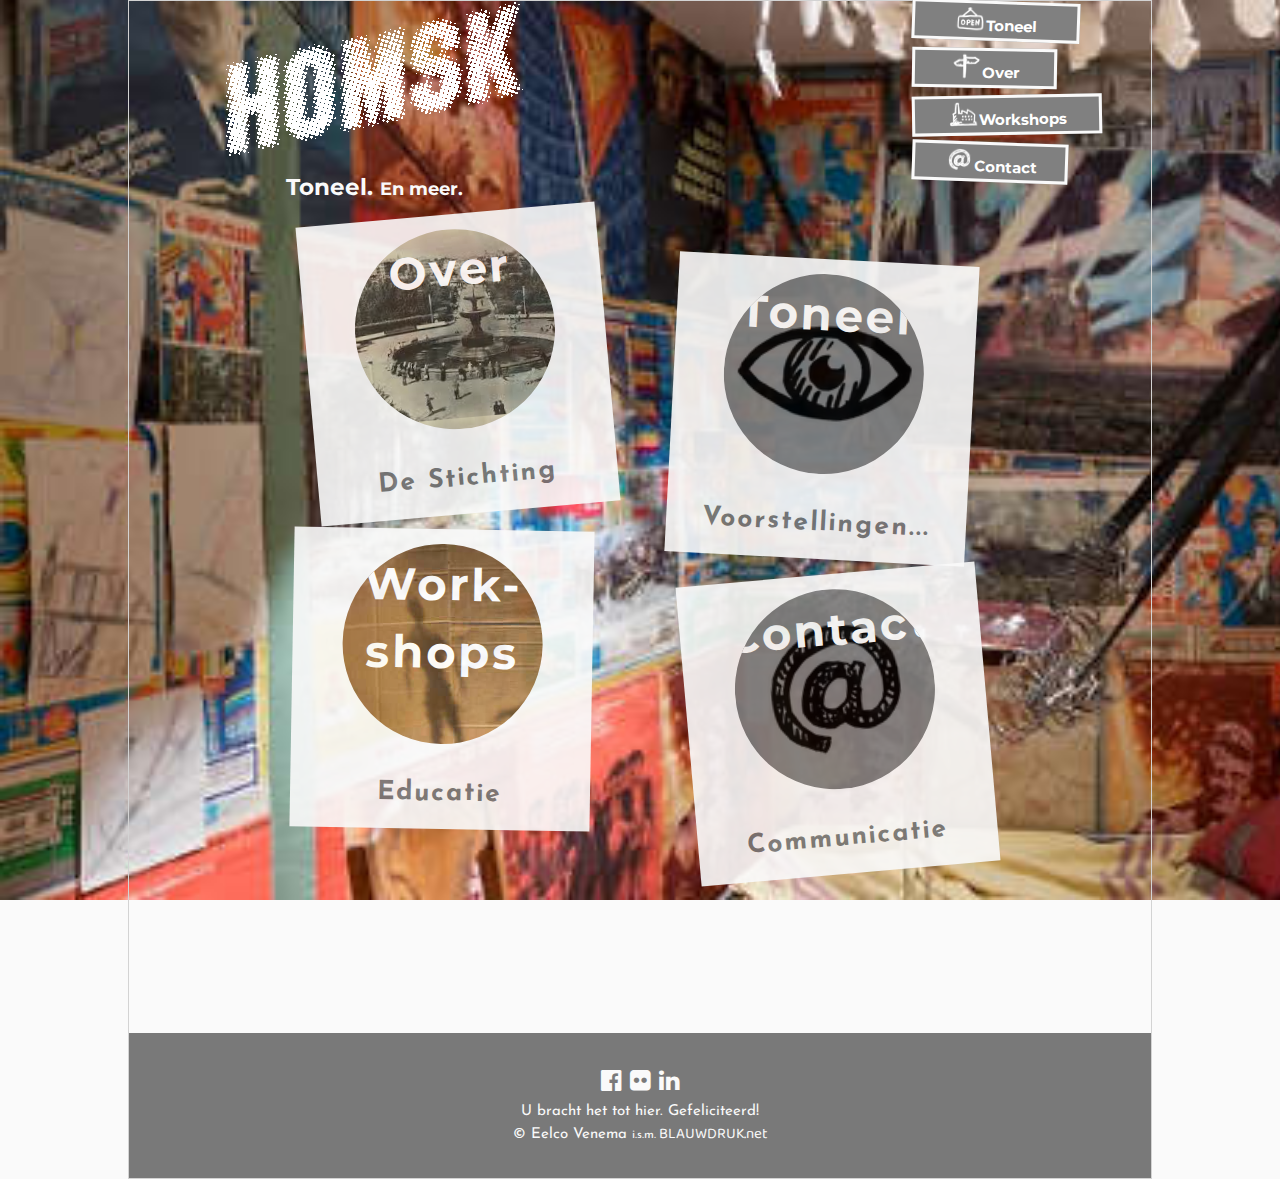
==== index.html @ c08365a3 "first commit bèta" ====
<!DOCTYPE html>
<html>
  <head>
    <meta charset="utf-8">
    <meta name="viewport" content="width=device-width, initial-scale=1">
    <meta name="author" content="Rutger Kroon">
    <title>Welkom</title>
    <link rel="stylesheet" href="stylesheets/style.css">
  </head>
  <body class="body-home">
    <!--NAVIGATION-->
    <div class="w3-row" id="navigation">
      <nav class="navi">
        <div class="w3-container">
          <div class="navbar w3-hide-small">
            <section class="navigation-right">
              <section class="w3-btn navbar_item button-toneel"><a href="toneel/index.html"><span style="padding:0;margin:0;width:30%;"><img src="images/open-sign_32.png" alt="" /></span>Toneel</a></section>
              <section class="w3-btn navbar_item button-over"><a href="homsk/index.html"><span style="padding:0;margin:0;width:30%;"><img src="images/address_32.png" alt="" /></span>Over</a></section>
              <section class="w3-btn navbar_item button-workshop"><a href="workshops/index.html"><span style="padding:0;margin:0;width:30%;"><img src="images/factory_32.png" alt="" /></span>Workshops</a></section>
              <section class="w3-btn navbar_item button-contact"><a href="contact/index.html"><span style="padding:0;margin:0;width:30%;"><img src="images/at-sign_32.png" alt="" /></span>Contact</a></section>
          </div>
        <div class="w3-hide-medium w3-hide-large">
          <ul class="w3-navbar navbar_small">
            <li class="w3-opennav w3-left"><a href="index.html"><img src="images/home_32.png" alt="" /></a></li>
            <li class="w3-opennav w3-right">
              <a href="javascript:void(0)" onclick="myFunction()" title="Toggle Navigation Menu"><img src="images/layout4_32.png" alt="" /></a>
            </li>
          </ul>
        </div>
      <!-- Navbar on small screens -->
        <div id="navDemo" class="w3-hide w3-hide-large w3-hide-medium">
          <ul class="w3-navbar">
            <li><a class="w3-padding-large navbar_item" href="toneel/index.html">Toneel</a></li>
            <li><a class="w3-padding-large navbar_item" href="workshops/index.html">Workshops</a></li>
            <li><a class="w3-padding-large navbar_item" href="homsk/index.html">Over</a></li>
            <li><a class="w3-padding-large navbar_item" href="contact/index.html">Contact</a></li>
          </ul>
        </div>
      </div>
    </nav>
    <!--HEADER-->
    <section class="logo-content header">
      <section class="logo">
        <a href="index.html">
          <img src="images/HOMSK_small_white.png" alt="logo Stichting HOMSK" class="logo" />
        </a>
        <h2 class="subtitle">Toneel. <small>En meer.</small></h2>
      </section>
    </section>
  </div>
<div class="w3-row">
  <div class="w3-col s12 m6">
    <section class="home-content-about">
      <a href="homsk/index.html" class="w3-btn home-button-about">
        <span class="text-about">Over</span>
      </a>
      <p class="subscript">De Stichting</p>
    </section>
    <section class="home-content-workshops w3-hide-small">
      <a href="workshops/index.html" class="w3-btn home-button-workshops">
        <span class="text-workshops">Work-<br />shops</span>
      </a>
      <p class="subscript">Educatie</p>
    </section>
  </div>
  <div class="w3-col s12 m6">
    <section class="home-content-performances">
      <a href="toneel/index.html" class="w3-btn w3-centered home-button-performances">
        <span class="text-performances">Toneel</span>
      </a>
      <p class="subscript">Voorstellingen...</p>
    </section>
    <section class="home-content-workshops w3-hide-large w3-hide-medium">
      <a href="workshops/index.html" class="w3-btn home-button-workshops">
        <span class="text-workshops">Work-<br />shops</span>
      </a>
      <p class="subscript">Educatie</p>
    </section>
    <section class="home-content-contact">
      <a href="contact/index.html" class="w3-btn home-button-contact">
        <span class="text-contact">Contact</span>
      </a>
      <p class="subscript">Communicatie</p>
    </section>
  </div>

</div>

  <!-- Footer -->
  <footer class="w3-container w3-center w3-padding-32 w3-xlarge">
    <a href="#" class="w3-hover-text-indigo w3-show-inline-block"><i class="fa fa-facebook-official"></i></a>
    <a href="#" class="w3-hover-text-grey w3-show-inline-block"><i class="fa fa-flickr"></i></a>
    <a href="#" class="w3-hover-text-indigo w3-show-inline-block"><i class="fa fa-linkedin"></i></a>
    <p class="w3-medium">U bracht het tot hier. Gefeliciteerd!</p>
    <p class="w3-medium">© Eelco Venema <small>i.s.m.</small><span style="font-family:'Baloo Da';font-size:1em;"> BLAUWDRUK.net</span></p>
  </footer>

  <!--JS-->
  <script>
  // Used to toggle the menu on small screens when clicking on the menu button
function myFunction() {
  var x = document.getElementById("navDemo");
  if (x.className.indexOf("w3-show") == -1) {
      x.className += " w3-show";
  } else {
      x.className = x.className.replace(" w3-show", "");
  }
}

// When the user clicks anywhere outside of the modal, close it
var modal = document.getElementById('ticketModal');
window.onclick = function(event) {
if (event.target == modal) {
  modal.style.display = "none";
}
}
  </script>
</body>
</html>
---- stylesheets/style.css ----
/* http://meyerweb.com/eric/tools/css/reset/ 
   v2.0 | 20110126
   License: none (public domain)
*/
@import url(https://fonts.googleapis.com/css?family=Josefin+Sans);
@import url(https://fonts.googleapis.com/css?family=Baloo+Da);
@import url(http://cdnjs.cloudflare.com/ajax/libs/font-awesome/4.6.3/css/font-awesome.min.css);
@import url(https://fonts.googleapis.com/css?family=Montserrat);
html, body, div, span, applet, object, iframe,
h1, h2, h3, h4, h5, h6, p, blockquote, pre,
a, abbr, acronym, address, big, cite, code,
del, dfn, em, img, ins, kbd, q, s, samp,
small, strike, strong, sub, sup, tt, var,
b, u, i, center,
dl, dt, dd, ol, ul, li,
fieldset, form, label, legend,
table, caption, tbody, tfoot, thead, tr, th, td,
article, aside, canvas, details, embed,
figure, figcaption, footer, header, hgroup,
menu, nav, output, ruby, section, summary,
time, mark, audio, video {
  margin: 0;
  padding: 0;
  border: 0;
  font-size: 100%;
  font: inherit;
  vertical-align: baseline; }

/* HTML5 display-role reset for older browsers */
article, aside, details, figcaption, figure,
footer, header, hgroup, menu, nav, section {
  display: block; }

body {
  line-height: 1; }

ol, ul {
  list-style: none; }

blockquote, q {
  quotes: none; }

blockquote:before, blockquote:after,
q:before, q:after {
  content: '';
  content: none; }

table {
  border-collapse: collapse;
  border-spacing: 0; }

/* W3.CSS 2.73 by Jan Egil and Borge Refsnes */
* {
  -webkit-box-sizing: border-box;
  -moz-box-sizing: border-box;
  box-sizing: border-box; }

/* Extract from normalize.css by Nicolas Gallagher and Jonathan Neal git.io/normalize */
html {
  -ms-text-size-adjust: 100%;
  -webkit-text-size-adjust: 100%; }

body {
  margin: 0; }

article, aside, details, figcaption, figure, footer, header, hgroup, main, menu, nav, section, summary {
  display: block; }

audio, canvas, video {
  display: inline-block;
  vertical-align: baseline; }

audio:not([controls]) {
  display: none;
  height: 0; }

[hidden], template {
  display: none; }

a {
  background-color: transparent; }

a:active, a:hover {
  outline: 0; }

abbr[title] {
  border-bottom: 1px dotted; }

dfn {
  font-style: italic; }

mark {
  background: #ff0;
  color: #000; }

small {
  font-size: 80%; }

sub, sup {
  font-size: 75%;
  line-height: 0;
  position: relative;
  vertical-align: baseline; }

sup {
  top: -0.5em; }

sub {
  bottom: -0.25em; }

img {
  border: 0; }

svg:not(:root) {
  overflow: hidden; }

figure {
  margin: 1em 40px; }

hr {
  -moz-box-sizing: content-box;
  box-sizing: content-box; }

code, kbd, pre, samp {
  font-family: monospace,monospace;
  font-size: 1em; }

button, input, select, textarea {
  font: inherit;
  margin: 0; }

button {
  overflow: visible; }

button, select {
  text-transform: none; }

button, html input[type=button], input[type=reset], input[type=submit] {
  -webkit-appearance: button;
  cursor: pointer; }

button[disabled], html input[disabled] {
  cursor: default; }

button::-moz-focus-inner, input::-moz-focus-inner {
  border: 0;
  padding: 0; }

input[type=checkbox], input[type=radio] {
  padding: 0; }

input[type=number]::-webkit-inner-spin-button, input[type=number]::-webkit-outer-spin-button {
  height: auto; }

input[type=search] {
  box-sizing: content-box;
  -webkit-appearance: textfield;
  -moz-box-sizing: content-box;
  -webkit-box-sizing: content-box; }

input[type=search]::-webkit-search-cancel-button, input[type=search]::-webkit-search-decoration {
  -webkit-appearance: none; }

fieldset {
  border: 1px solid #c0c0c0;
  margin: 0 2px;
  padding: .35em .625em .75em; }

legend {
  border: 0;
  padding: 0; }

pre, textarea {
  overflow: auto; }

/* End extract from normalize.css */
html, body {
  font-family: Verdana,sans-serif;
  font-size: 15px;
  line-height: 1.5; }

html {
  overflow-x: hidden; }

h1, h2, h3, h4, h5, h6, .w3-slim, .w3-wide {
  font-family: "Segoe UI",Arial,sans-serif; }

h1 {
  font-size: 36px; }

h2 {
  font-size: 30px; }

h3 {
  font-size: 24px; }

h4 {
  font-size: 20px; }

h5 {
  font-size: 18px; }

h6 {
  font-size: 16px; }

.w3-serif {
  font-family: "Times New Roman",Times,serif; }

h1, h2, h3, h4, h5, h6 {
  font-weight: 400;
  margin: 10px 0; }

.w3-wide {
  letter-spacing: 4px; }

h1 a, h2 a, h3 a, h4 a, h5 a, h6 a {
  font-weight: inherit; }

hr {
  height: 0;
  border: 0;
  border-top: 1px solid #eee;
  margin: 20px 0; }

img {
  margin-bottom: -5px; }

a {
  color: inherit; }

table {
  border-collapse: collapse;
  border-spacing: 0;
  width: 100%;
  display: table; }

table, th, td {
  border: none; }

.w3-table-all {
  border: 1px solid #ccc; }

.w3-bordered tr, .w3-table-all tr {
  border-bottom: 1px solid #ddd; }

.w3-striped tbody tr:nth-child(even) {
  background-color: #f1f1f1; }

.w3-table-all tr:nth-child(odd) {
  background-color: #fff; }

.w3-table-all tr:nth-child(even) {
  background-color: #f1f1f1; }

.w3-hoverable tbody tr:hover, .w3-ul.w3-hoverable li:hover {
  background-color: #ccc; }

.w3-centered tr th, .w3-centered tr td {
  text-align: center; }

.w3-table td, .w3-table th, .w3-table-all td, .w3-table-all th {
  padding: 6px 8px;
  display: table-cell;
  text-align: left;
  vertical-align: top; }

.w3-table th:first-child, .w3-table td:first-child, .w3-table-all th:first-child, .w3-table-all td:first-child {
  padding-left: 16px; }

.w3-btn, .w3-btn-block {
  border: none;
  display: inline-block;
  outline: 0;
  padding: 6px 16px;
  vertical-align: middle;
  overflow: hidden;
  text-decoration: none !important;
  color: #fff;
  background-color: #000;
  text-align: center;
  cursor: pointer;
  white-space: nowrap; }

.w3-disabled, .w3-btn:disabled, .w3-btn-floating:disabled, .w3-btn-floating-large:disabled {
  cursor: not-allowed;
  opacity: 0.3; }

.w3-btn.w3-disabled *, .w3-btn-block.w3-disabled, .w3-btn-floating.w3-disabled *, .w3-btn:disabled *, .w3-btn-floating:disabled * {
  pointer-events: none; }

.w3-btn.w3-disabled:hover, .w3-btn-block.w3-disabled:hover, .w3-btn:disabled:hover, .w3-btn-floating.w3-disabled:hover, .w3-btn-floating:disabled:hover,
.w3-btn-floating-large.w3-disabled:hover, .w3-btn-floating-large:disabled:hover {
  box-shadow: none; }

.w3-btn:hover, .w3-btn-block:hover, .w3-btn-floating:hover, .w3-btn-floating-large:hover {
  box-shadow: 0 8px 16px 0 rgba(0, 0, 0, 0.2), 0 6px 20px 0 rgba(0, 0, 0, 0.19); }

.w3-btn-block {
  width: 100%; }

.w3-btn, .w3-btn-floating, .w3-btn-floating-large, .w3-closenav, .w3-opennav {
  -webkit-touch-callout: none;
  -webkit-user-select: none;
  -khtml-user-select: none;
  -moz-user-select: none;
  -ms-user-select: none;
  user-select: none; }

.w3-btn-floating, .w3-btn-floating-large {
  display: inline-block;
  text-align: center;
  color: #fff;
  background-color: #000;
  position: relative;
  overflow: hidden;
  z-index: 1;
  padding: 0;
  border-radius: 50%;
  cursor: pointer;
  font-size: 24px; }

.w3-btn-floating {
  width: 40px;
  height: 40px;
  line-height: 40px; }

.w3-btn-floating-large {
  width: 56px;
  height: 56px;
  line-height: 56px; }

.w3-btn-group .w3-btn {
  float: left; }

.w3-btn-bar .w3-btn {
  box-shadow: none;
  background-color: inherit;
  color: inherit;
  float: left; }

.w3-btn-bar .w3-btn:hover {
  background-color: #ccc; }

.w3-ripple {
  position: relative;
  overflow: hidden; }

.w3-ripple:after {
  content: "";
  background: #ccc;
  position: absolute;
  padding: 300%;
  bottom: 0;
  left: 0;
  opacity: 0;
  transition: 0.8s; }

.w3-ripple:active:after {
  padding: 0;
  opacity: 1;
  transition: 0s; }

.w3-badge, .w3-tag, .w3-sign {
  background-color: #000;
  color: #fff;
  display: inline-block;
  padding-left: 8px;
  padding-right: 8px;
  text-align: center; }

.w3-badge {
  border-radius: 50%; }

ul.w3-ul {
  list-style-type: none;
  padding: 0;
  margin: 0; }

ul.w3-ul li {
  padding: 6px 2px 6px 16px;
  border-bottom: 1px solid #ddd; }

ul.w3-ul li:last-child {
  border-bottom: none; }

.w3-tooltip, .w3-display-container {
  position: relative; }

.w3-fluid {
  max-width: 100%;
  height: auto; }

.w3-tooltip .w3-text {
  display: none; }

.w3-tooltip:hover .w3-text {
  display: inline-block; }

.w3-navbar {
  list-style-type: none;
  margin: 0;
  padding: 0;
  overflow: hidden; }

.w3-navbar li {
  float: left; }

.w3-navbar li a {
  display: block;
  padding: 8px 16px; }

.w3-navbar li a:hover {
  color: #000;
  background-color: #ccc; }

.w3-navbar .w3-dropdown-hover, .w3-navbar .w3-dropdown-click {
  position: static; }

.w3-navbar .w3-dropdown-hover:hover, .w3-navbar .w3-dropdown-hover:first-child, .w3-navbar .w3-dropdown-click:hover {
  background-color: #ccc;
  color: #000; }

.w3-navbar a, .w3-topnav a, .w3-sidenav a, .w3-dropdown-content a, .w3-accordion-content a, .w3-dropnav a {
  text-decoration: none !important; }

.w3-navbar .w3-opennav.w3-right {
  float: right !important; }

.w3-topnav {
  padding: 8px 8px; }

.w3-topnav a {
  padding: 0 8px;
  border-bottom: 3px solid transparent;
  -webkit-transition: border-bottom .3s;
  transition: border-bottom .3s; }

.w3-topnav a:hover {
  border-bottom: 3px solid #fff; }

.w3-topnav .w3-dropdown-hover a {
  border-bottom: 0; }

.w3-opennav, .w3-closenav {
  color: inherit; }

.w3-opennav:hover, .w3-closenav:hover {
  cursor: pointer;
  opacity: 0.8; }

.w3-btn, .w3-btn-floating, .w3-dropnav a, .w3-btn-floating-large, .w3-btn-block, .w3-hover-shadow, .w3-hover-opacity,
.w3-navbar a, .w3-sidenav a, .w3-pagination li a, .w3-hoverable tbody tr, .w3-hoverable li, .w3-accordion-content a, .w3-dropdown-content a, .w3-dropdown-click:hover, .w3-dropdown-hover:hover, .w3-opennav, .w3-closenav, .w3-closebtn,
.w3-hover-amber, .w3-hover-aqua, .w3-hover-blue, .w3-hover-light-blue, .w3-hover-brown, .w3-hover-cyan, .w3-hover-blue-grey, .w3-hover-green, .w3-hover-light-green, .w3-hover-indigo, .w3-hover-khaki, .w3-hover-lime, .w3-hover-orange, .w3-hover-deep-orange, .w3-hover-pink,
.w3-hover-purple, .w3-hover-deep-purple, .w3-hover-red, .w3-hover-sand, .w3-hover-teal, .w3-hover-yellow, .w3-hover-white, .w3-hover-black, .w3-hover-grey, .w3-hover-light-grey, .w3-hover-dark-grey, .w3-hover-text-amber, .w3-hover-text-aqua, .w3-hover-text-blue, .w3-hover-text-light-blue,
.w3-hover-text-brown, .w3-hover-text-cyan, .w3-hover-text-blue-grey, .w3-hover-text-green, .w3-hover-text-light-green, .w3-hover-text-indigo, .w3-hover-text-khaki, .w3-hover-text-lime, .w3-hover-text-orange, .w3-hover-text-deep-orange, .w3-hover-text-pink, .w3-hover-text-purple,
.w3-hover-text-deep-purple, .w3-hover-text-red, .w3-hover-text-sand, .w3-hover-text-teal, .w3-hover-text-yellow, .w3-hover-text-white, .w3-hover-text-black, .w3-hover-text-grey, .w3-hover-text-light-grey, .w3-hover-text-dark-grey {
  -webkit-transition: background-color .3s,color .15s,box-shadow .3s,opacity 0.3s;
  transition: background-color .3s,color .15s,box-shadow .3s,opacity 0.3s; }

.w3-sidenav {
  height: 100%;
  width: 200px;
  background-color: #fff;
  position: fixed !important;
  z-index: 1;
  overflow: auto; }

.w3-sidenav a {
  padding: 4px 2px 4px 16px; }

.w3-sidenav a:hover {
  background-color: #ccc; }

.w3-sidenav a, .w3-dropnav a {
  display: block; }

.w3-sidenav .w3-dropdown-hover:hover, .w3-sidenav .w3-dropdown-hover:first-child, .w3-sidenav .w3-dropdown-click:hover, .w3-dropnav a:hover {
  background-color: #ccc;
  color: #000; }

.w3-sidenav .w3-dropdown-hover, .w3-sidenav .w3-dropdown-click {
  width: 100%; }

.w3-sidenav .w3-dropdown-hover .w3-dropdown-content, .w3-sidenav .w3-dropdown-click .w3-dropdown-content {
  min-width: 100%; }

.w3-main, #main {
  transition: margin-left .4s; }

.w3-modal {
  z-index: 3;
  display: none;
  padding-top: 100px;
  position: fixed;
  left: 0;
  top: 0;
  width: 100%;
  height: 100%;
  overflow: auto;
  background-color: black;
  background-color: rgba(0, 0, 0, 0.4); }

.w3-modal-content {
  margin: auto;
  background-color: #fff;
  position: relative;
  padding: 0;
  outline: 0;
  width: 600px; }

.w3-closebtn {
  text-decoration: none;
  float: right;
  font-size: 24px;
  font-weight: bold;
  color: inherit; }

.w3-closebtn:hover, .w3-closebtn:focus {
  color: #000;
  text-decoration: none;
  cursor: pointer; }

.w3-pagination {
  display: inline-block;
  padding: 0;
  margin: 0; }

.w3-pagination li {
  display: inline; }

.w3-pagination li a {
  text-decoration: none;
  color: #000;
  float: left;
  padding: 8px 16px; }

.w3-pagination li a:hover {
  background-color: #ccc; }

.w3-input-group, .w3-group {
  margin-top: 24px;
  margin-bottom: 24px; }

.w3-input {
  padding: 8px;
  display: block;
  border: none;
  border-bottom: 1px solid #808080;
  width: 100%; }

.w3-label {
  color: #009688; }

.w3-input:not(:valid) ~ .w3-validate {
  color: #f44336; }

.w3-select {
  padding: 9px 0;
  width: 100%;
  color: #000;
  border: 1px solid transparent;
  border-bottom: 1px solid #009688; }

.w3-select select:focus {
  color: #000;
  border: 1px solid #009688; }

.w3-select option[disabled] {
  color: #009688; }

.w3-dropdown-click, .w3-dropdown-hover {
  position: relative;
  display: inline-block;
  cursor: pointer; }

.w3-dropdown-hover:hover .w3-dropdown-content {
  display: block;
  z-index: 1; }

.w3-dropdown-content {
  cursor: auto;
  color: #000;
  background-color: #fff;
  display: none;
  position: absolute;
  min-width: 160px;
  margin: 0;
  padding: 0; }

.w3-dropdown-content a {
  padding: 6px 16px;
  display: block; }

.w3-dropdown-content a:hover {
  background-color: #ccc; }

.w3-accordion {
  width: 100%;
  cursor: pointer; }

.w3-accordion-content {
  cursor: auto;
  display: none;
  position: relative;
  width: 100%;
  margin: 0;
  padding: 0; }

.w3-accordion-content a {
  padding: 6px 16px;
  display: block; }

.w3-accordion-content a:hover {
  background-color: #ccc; }

.w3-progress-container {
  width: 100%;
  height: 1.5em;
  position: relative;
  background-color: #f1f1f1; }

.w3-progressbar {
  background-color: #757575;
  height: 100%;
  position: absolute;
  line-height: inherit; }

input[type=checkbox].w3-check, input[type=radio].w3-radio {
  width: 24px;
  height: 24px;
  position: relative;
  top: 6px; }

input[type=checkbox].w3-check:checked + .w3-validate, input[type=radio].w3-radio:checked + .w3-validate {
  color: #009688; }

input[type=checkbox].w3-check:disabled + .w3-validate, input[type=radio].w3-radio:disabled + .w3-validate {
  color: #aaa; }

.w3-responsive {
  overflow-x: auto; }

.w3-container:after, .w3-panel:after, .w3-row:after, .w3-row-padding:after, .w3-topnav:after, .w3-clear:after, .w3-btn-group:before, .w3-btn-group:after, .w3-btn-bar:before, .w3-btn-bar:after {
  content: "";
  display: table;
  clear: both; }

.w3-col, .w3-half, .w3-third, .w3-twothird, .w3-threequarter, .w3-quarter {
  float: left;
  width: 100%; }

.w3-col.s1 {
  width: 8.33333%; }

.w3-col.s2 {
  width: 16.66666%; }

.w3-col.s3 {
  width: 24.99999%; }

.w3-col.s4 {
  width: 33.33333%; }

.w3-col.s5 {
  width: 41.66666%; }

.w3-col.s6 {
  width: 49.99999%; }

.w3-col.s7 {
  width: 58.33333%; }

.w3-col.s8 {
  width: 66.66666%; }

.w3-col.s9 {
  width: 74.99999%; }

.w3-col.s10 {
  width: 83.33333%; }

.w3-col.s11 {
  width: 91.66666%; }

.w3-col.s12, .w3-half, .w3-third, .w3-twothird, .w3-threequarter, .w3-quarter {
  width: 99.99999%; }

@media only screen and (min-width: 601px) {
  .w3-col.m1 {
    width: 8.33333%; }

  .w3-col.m2 {
    width: 16.66666%; }

  .w3-col.m3, .w3-quarter {
    width: 24.99999%; }

  .w3-col.m4, .w3-third {
    width: 33.33333%; }

  .w3-col.m5 {
    width: 41.66666%; }

  .w3-col.m6, .w3-half {
    width: 49.99999%; }

  .w3-col.m7 {
    width: 58.33333%; }

  .w3-col.m8, .w3-twothird {
    width: 66.66666%; }

  .w3-col.m9, .w3-threequarter {
    width: 74.99999%; }

  .w3-col.m10 {
    width: 83.33333%; }

  .w3-col.m11 {
    width: 91.66666%; }

  .w3-col.m12 {
    width: 99.99999%; } }
@media only screen and (min-width: 993px) {
  .w3-col.l1 {
    width: 8.33333%; }

  .w3-col.l2 {
    width: 16.66666%; }

  .w3-col.l3, .w3-quarter {
    width: 24.99999%; }

  .w3-col.l4, .w3-third {
    width: 33.33333%; }

  .w3-col.l5 {
    width: 41.66666%; }

  .w3-col.l6, .w3-half {
    width: 49.99999%; }

  .w3-col.l7 {
    width: 58.33333%; }

  .w3-col.l8, .w3-twothird {
    width: 66.66666%; }

  .w3-col.l9, .w3-threequarter {
    width: 74.99999%; }

  .w3-col.l10 {
    width: 83.33333%; }

  .w3-col.l11 {
    width: 91.66666%; }

  .w3-col.l12 {
    width: 99.99999%; } }
.w3-content {
  max-width: 980px;
  margin: auto; }

.w3-rest {
  overflow: hidden; }

.w3-hide {
  display: none !important; }

.w3-show-block, .w3-show {
  display: block !important; }

.w3-show-inline-block {
  display: inline-block !important; }

@media (max-width: 600px) {
  .w3-modal-content {
    margin: 0 10px;
    width: auto !important; }

  .w3-modal {
    padding-top: 30px; } }
@media (max-width: 768px) {
  .w3-modal-content {
    width: 500px; }

  .w3-modal {
    padding-top: 50px; } }
@media (min-width: 993px) {
  .w3-modal-content {
    width: 900px; } }
@media screen and (max-width: 600px) {
  .w3-topnav a {
    display: block; }

  .w3-navbar li:not(.w3-opennav) {
    float: none;
    width: 100% !important; }

  .w3-navbar li.w3-right {
    float: none !important; } }
@media screen and (max-width: 600px) {
  .w3-topnav .w3-dropdown-hover .w3-dropdown-content, .w3-navbar .w3-dropdown-click .w3-dropdown-content, .w3-navbar .w3-dropdown-hover .w3-dropdown-content {
    position: relative; } }
@media screen and (max-width: 600px) {
  .w3-topnav, .w3-navbar {
    text-align: center; } }
@media (max-width: 600px) {
  .w3-hide-small {
    display: none !important; } }
@media (max-width: 992px) and (min-width: 601px) {
  .w3-hide-medium {
    display: none !important; } }
@media (min-width: 993px) {
  .w3-hide-large {
    display: none !important; } }
@media screen and (max-width: 992px) {
  .w3-sidenav.w3-collapse {
    display: none; }

  .w3-main {
    margin-left: 0 !important;
    margin-right: 0 !important; } }
@media screen and (min-width: 993px) {
  .w3-sidenav.w3-collapse {
    display: block !important; } }
.w3-top, .w3-bottom {
  position: fixed;
  width: 100%;
  z-index: 1; }

.w3-top {
  top: 0; }

.w3-bottom {
  bottom: 0; }

.w3-overlay {
  position: fixed;
  display: none;
  width: 100%;
  height: 100%;
  top: 0;
  left: 0;
  right: 0;
  bottom: 0;
  background-color: rgba(0, 0, 0, 0.5);
  z-index: 2; }

.w3-left {
  float: left !important; }

.w3-right {
  float: right !important; }

.w3-tiny {
  font-size: 10px !important; }

.w3-small {
  font-size: 12px !important; }

.w3-medium {
  font-size: 15px !important; }

.w3-large {
  font-size: 18px !important; }

.w3-xlarge {
  font-size: 24px !important; }

.w3-xxlarge {
  font-size: 36px !important; }

.w3-xxxlarge {
  font-size: 48px !important; }

.w3-jumbo {
  font-size: 64px !important; }

.w3-vertical {
  word-break: break-all;
  line-height: 1;
  text-align: center;
  width: 0.6em; }

.w3-left-align {
  text-align: left !important; }

.w3-right-align {
  text-align: right !important; }

.w3-justify {
  text-align: justify !important; }

.w3-center {
  text-align: center !important; }

.w3-display-topleft {
  position: absolute;
  left: 0;
  top: 0; }

.w3-display-topright {
  position: absolute;
  right: 0;
  top: 0; }

.w3-display-bottomleft {
  position: absolute;
  left: 0;
  bottom: 0; }

.w3-display-bottomright {
  position: absolute;
  right: 0;
  bottom: 0; }

.w3-display-middle {
  position: absolute;
  top: 50%;
  left: 50%;
  transform: translate(-50%, -50%);
  -ms-transform: translate(-50%, -50%); }

.w3-display-topmiddle {
  position: absolute;
  left: 0;
  top: 0;
  width: 100%;
  text-align: center; }

.w3-display-bottommiddle {
  position: absolute;
  left: 0;
  bottom: 0;
  width: 100%;
  text-align: center; }

.w3-circle {
  border-radius: 50% !important; }

.w3-round-small {
  border-radius: 2px !important; }

.w3-round, .w3-round-medium {
  border-radius: 4px !important; }

.w3-round-large {
  border-radius: 8px !important; }

.w3-round-xlarge {
  border-radius: 16px !important; }

.w3-round-xxlarge {
  border-radius: 32px !important; }

.w3-round-jumbo {
  border-radius: 64px !important; }

.w3-border-0 {
  border: 0 !important; }

.w3-border {
  border: 1px solid #ccc !important; }

.w3-border-top {
  border-top: 1px solid #ccc !important; }

.w3-border-bottom {
  border-bottom: 1px solid #ccc !important; }

.w3-border-left {
  border-left: 1px solid #ccc !important; }

.w3-border-right {
  border-right: 1px solid #ccc !important; }

.w3-margin {
  margin: 16px !important; }

.w3-margin-0 {
  margin: 0 !important; }

.w3-margin-top {
  margin-top: 16px !important; }

.w3-margin-bottom {
  margin-bottom: 16px !important; }

.w3-margin-left {
  margin-left: 16px !important; }

.w3-margin-right {
  margin-right: 16px !important; }

.w3-section {
  margin-top: 16px !important;
  margin-bottom: 16px !important; }

.w3-padding-tiny {
  padding: 2px 4px !important; }

.w3-padding-small {
  padding: 4px 8px !important; }

.w3-padding-medium, .w3-padding, .w3-form {
  padding: 8px 16px !important; }

.w3-padding-large {
  padding: 12px 24px !important; }

.w3-padding-xlarge {
  padding: 16px 32px !important; }

.w3-padding-xxlarge {
  padding: 24px 48px !important; }

.w3-padding-jumbo {
  padding: 32px 64px !important; }

.w3-padding-4 {
  padding-top: 4px !important;
  padding-bottom: 4px !important; }

.w3-padding-8 {
  padding-top: 8px !important;
  padding-bottom: 8px !important; }

.w3-padding-12 {
  padding-top: 12px !important;
  padding-bottom: 12px !important; }

.w3-padding-16 {
  padding-top: 16px !important;
  padding-bottom: 16px !important; }

.w3-padding-24 {
  padding-top: 24px !important;
  padding-bottom: 24px !important; }

.w3-padding-32 {
  padding-top: 32px !important;
  padding-bottom: 32px !important; }

.w3-padding-48 {
  padding-top: 48px !important;
  padding-bottom: 48px !important; }

.w3-padding-64 {
  padding-top: 64px !important;
  padding-bottom: 64px !important; }

.w3-padding-128 {
  padding-top: 128px !important;
  padding-bottom: 128px !important; }

.w3-padding-0 {
  padding: 0 !important; }

.w3-padding-top {
  padding-top: 8px !important; }

.w3-padding-bottom {
  padding-bottom: 8px !important; }

.w3-padding-left {
  padding-left: 16px !important; }

.w3-padding-right {
  padding-right: 16px !important; }

.w3-topbar {
  border-top: 6px solid #ccc !important; }

.w3-bottombar {
  border-bottom: 6px solid #ccc !important; }

.w3-leftbar {
  border-left: 6px solid #ccc !important; }

.w3-rightbar {
  border-right: 6px solid #ccc !important; }

.w3-row-padding, .w3-row-padding > .w3-half, .w3-row-padding > .w3-third, .w3-row-padding > .w3-twothird, .w3-row-padding > .w3-threequarter, .w3-row-padding > .w3-quarter, .w3-row-padding > .w3-col {
  padding: 0 8px; }

.w3-spin {
  animation: w3-spin 2s infinite linear;
  -webkit-animation: w3-spin 2s infinite linear; }

@-webkit-keyframes w3-spin {
  0% {
    -webkit-transform: rotate(0deg);
    transform: rotate(0deg); }
  100% {
    -webkit-transform: rotate(359deg);
    transform: rotate(359deg); } }
@keyframes w3-spin {
  0% {
    -webkit-transform: rotate(0deg);
    transform: rotate(0deg); }
  100% {
    -webkit-transform: rotate(359deg);
    transform: rotate(359deg); } }
.w3-container {
  padding: 0.01em 16px; }

.w3-panel {
  padding: 0.01em 16px;
  margin-top: 16px !important;
  margin-bottom: 16px !important; }

.w3-example {
  background-color: #f1f1f1;
  padding: 0.01em 16px; }

.w3-code, .w3-codespan {
  font-family: Consolas,"courier new";
  font-size: 16px; }

.w3-code {
  line-height: 1.4;
  width: auto;
  background-color: #fff;
  padding: 8px 12px;
  border-left: 4px solid #009688;
  word-wrap: break-word; }

.w3-codespan {
  color: crimson;
  background-color: #f1f1f1;
  padding-left: 4px;
  padding-right: 4px;
  font-size: 110%; }

.w3-example, .w3-code, .w3-reference {
  margin: 20px 0; }

.w3-card {
  border: 1px solid #ccc; }

.w3-card-2, .w3-example {
  box-shadow: 0 2px 4px 0 rgba(0, 0, 0, 0.16), 0 2px 10px 0 rgba(0, 0, 0, 0.12) !important; }

.w3-card-4, .w3-hover-shadow:hover {
  box-shadow: 0 4px 8px 0 rgba(0, 0, 0, 0.2), 0 6px 20px 0 rgba(0, 0, 0, 0.19) !important; }

.w3-card-8 {
  box-shadow: 0 8px 16px 0 rgba(0, 0, 0, 0.2), 0 6px 20px 0 rgba(0, 0, 0, 0.19) !important; }

.w3-card-12 {
  box-shadow: 0 12px 16px 0 rgba(0, 0, 0, 0.24), 0 17px 50px 0 rgba(0, 0, 0, 0.19) !important; }

.w3-card-16 {
  box-shadow: 0 16px 24px 0 rgba(0, 0, 0, 0.22), 0 25px 55px 0 rgba(0, 0, 0, 0.21) !important; }

.w3-card-24 {
  box-shadow: 0 24px 24px 0 rgba(0, 0, 0, 0.2), 0 40px 77px 0 rgba(0, 0, 0, 0.22) !important; }

.w3-animate-fading {
  -webkit-animation: fading 10s infinite;
  animation: fading 10s infinite; }

@-webkit-keyframes fading {
  0% {
    opacity: 0; }
  50% {
    opacity: 1; }
  100% {
    opacity: 0; } }
@keyframes fading {
  0% {
    opacity: 0; }
  50% {
    opacity: 1; }
  100% {
    opacity: 0; } }
.w3-animate-opacity {
  -webkit-animation: opac 1.5s;
  animation: opac 1.5s; }

@-webkit-keyframes opac {
  from {
    opacity: 0; }
  to {
    opacity: 1; } }
@keyframes opac {
  from {
    opacity: 0; }
  to {
    opacity: 1; } }
.w3-animate-top {
  position: relative;
  -webkit-animation: animatetop 0.4s;
  animation: animatetop 0.4s; }

@-webkit-keyframes animatetop {
  from {
    top: -300px;
    opacity: 0; }
  to {
    top: 0;
    opacity: 1; } }
@keyframes animatetop {
  from {
    top: -300px;
    opacity: 0; }
  to {
    top: 0;
    opacity: 1; } }
.w3-animate-left {
  position: relative;
  -webkit-animation: animateleft 0.4s;
  animation: animateleft 0.4s; }

@-webkit-keyframes animateleft {
  from {
    left: -300px;
    opacity: 0; }
  to {
    left: 0;
    opacity: 1; } }
@keyframes animateleft {
  from {
    left: -300px;
    opacity: 0; }
  to {
    left: 0;
    opacity: 1; } }
.w3-animate-right {
  position: relative;
  -webkit-animation: animateright 0.4s;
  animation: animateright 0.4s; }

@-webkit-keyframes animateright {
  from {
    right: -300px;
    opacity: 0; }
  to {
    right: 0;
    opacity: 1; } }
@keyframes animateright {
  from {
    right: -300px;
    opacity: 0; }
  to {
    right: 0;
    opacity: 1; } }
.w3-animate-bottom {
  position: relative;
  -webkit-animation: animatebottom 0.4s;
  animation: animatebottom 0.4s; }

@-webkit-keyframes animatebottom {
  from {
    bottom: -300px;
    opacity: 0; }
  to {
    bottom: 0px;
    opacity: 1; } }
@keyframes animatebottom {
  from {
    bottom: -300px;
    opacity: 0; }
  to {
    bottom: 0;
    opacity: 1; } }
.w3-animate-zoom {
  -webkit-animation: animatezoom 0.6s;
  animation: animatezoom 0.6s; }

@-webkit-keyframes animatezoom {
  from {
    -webkit-transform: scale(0); }
  to {
    -webkit-transform: scale(1); } }
@keyframes animatezoom {
  from {
    transform: scale(0); }
  to {
    transform: scale(1); } }
.w3-animate-input {
  -webkit-transition: width 0.4s ease-in-out;
  transition: width 0.4s ease-in-out; }

.w3-animate-input:focus {
  width: 100% !important; }

.w3-transparent {
  background-color: transparent !important; }

.w3-hover-none:hover {
  box-shadow: none !important;
  background-color: transparent !important; }

.w3-amber, .w3-hover-amber:hover {
  color: #000 !important;
  background-color: #ffc107 !important; }

.w3-aqua, .w3-hover-aqua:hover {
  color: #000 !important;
  background-color: #00ffff !important; }

.w3-blue, .w3-hover-blue:hover {
  color: #fff !important;
  background-color: #2196F3 !important; }

.w3-light-blue, .w3-hover-light-blue:hover {
  color: #000 !important;
  background-color: #87CEEB !important; }

.w3-brown, .w3-hover-brown:hover {
  color: #fff !important;
  background-color: #795548 !important; }

.w3-cyan, .w3-hover-cyan:hover {
  color: #000 !important;
  background-color: #00bcd4 !important; }

.w3-blue-grey, .w3-hover-blue-grey:hover {
  color: #fff !important;
  background-color: #607d8b !important; }

.w3-green, .w3-hover-green:hover {
  color: #fff !important;
  background-color: #4CAF50 !important; }

.w3-light-green, .w3-hover-light-green:hover {
  color: #000 !important;
  background-color: #8bc34a !important; }

.w3-indigo, .w3-hover-indigo:hover {
  color: #fff !important;
  background-color: #3f51b5 !important; }

.w3-khaki, .w3-hover-khaki:hover {
  color: #000 !important;
  background-color: #f0e68c !important; }

.w3-lime, .w3-hover-lime:hover {
  color: #000 !important;
  background-color: #cddc39 !important; }

.w3-orange, .w3-hover-orange:hover {
  color: #000 !important;
  background-color: #ff9800 !important; }

.w3-deep-orange, .w3-hover-deep-orange:hover {
  color: #fff !important;
  background-color: #ff5722 !important; }

.w3-pink, .w3-hover-pink:hover {
  color: #fff !important;
  background-color: #e91e63 !important; }

.w3-purple, .w3-hover-purple:hover {
  color: #fff !important;
  background-color: #9c27b0 !important; }

.w3-deep-purple, .w3-hover-deep-purple:hover {
  color: #fff !important;
  background-color: #673ab7 !important; }

.w3-red, .w3-hover-red:hover {
  color: #fff !important;
  background-color: #f44336 !important; }

.w3-sand, .w3-hover-sand:hover {
  color: #000 !important;
  background-color: #fdf5e6 !important; }

.w3-teal, .w3-hover-teal:hover {
  color: #fff !important;
  background-color: #009688 !important; }

.w3-yellow, .w3-hover-yellow:hover {
  color: #000 !important;
  background-color: #ffeb3b !important; }

.w3-white, .w3-hover-white:hover {
  color: #000 !important;
  background-color: #fff !important; }

.w3-black, .w3-hover-black:hover {
  color: #fff !important;
  background-color: #000 !important; }

.w3-grey, .w3-hover-grey:hover {
  color: #000 !important;
  background-color: #9e9e9e !important; }

.w3-light-grey, .w3-hover-light-grey:hover {
  color: #000 !important;
  background-color: #f1f1f1 !important; }

.w3-dark-grey, .w3-hover-dark-grey:hover {
  color: #fff !important;
  background-color: #616161 !important; }

.w3-pale-red, .w3-hover-pale-red:hover {
  color: #000 !important;
  background-color: #ffdddd !important; }

.w3-pale-green, .w3-hover-pale-green:hover {
  color: #000 !important;
  background-color: #ddffdd !important; }

.w3-pale-yellow, .w3-hover-pale-yellow:hover {
  color: #000 !important;
  background-color: #ffffcc !important; }

.w3-pale-blue, .w3-hover-pale-blue:hover {
  color: #000 !important;
  background-color: #ddffff !important; }

.w3-text-amber, .w3-hover-text-amber:hover {
  color: #ffc107 !important; }

.w3-text-aqua, .w3-hover-text-aqua:hover {
  color: #00ffff !important; }

.w3-text-blue, .w3-hover-text-blue:hover {
  color: #2196F3 !important; }

.w3-text-light-blue, .w3-hover-text-light-blue:hover {
  color: #87CEEB !important; }

.w3-text-brown, .w3-hover-text-brown:hover {
  color: #795548 !important; }

.w3-text-cyan, .w3-hover-text-cyan:hover {
  color: #00bcd4 !important; }

.w3-text-blue-grey, .w3-hover-text-blue-grey:hover {
  color: #607d8b !important; }

.w3-text-green, .w3-hover-text-green:hover {
  color: #4CAF50 !important; }

.w3-text-light-green, .w3-hover-text-light-green:hover {
  color: #8bc34a !important; }

.w3-text-indigo, .w3-hover-text-indigo:hover {
  color: #3f51b5 !important; }

.w3-text-khaki, .w3-hover-text-khaki:hover {
  color: #b4aa50 !important; }

.w3-text-lime, .w3-hover-text-lime:hover {
  color: #cddc39 !important; }

.w3-text-orange, .w3-hover-text-orange:hover {
  color: #ff9800 !important; }

.w3-text-deep-orange, .w3-hover-text-deep-orange:hover {
  color: #ff5722 !important; }

.w3-text-pink, .w3-hover-text-pink:hover {
  color: #e91e63 !important; }

.w3-text-purple, .w3-hover-text-purple:hover {
  color: #9c27b0 !important; }

.w3-text-deep-purple, .w3-hover-text-deep-purple:hover {
  color: #673ab7 !important; }

.w3-text-red, .w3-hover-text-red:hover {
  color: #f44336 !important; }

.w3-text-sand, .w3-hover-text-sand:hover {
  color: #fdf5e6 !important; }

.w3-text-teal, .w3-hover-text-teal:hover {
  color: #009688 !important; }

.w3-text-yellow, .w3-hover-text-yellow:hover {
  color: #d2be0e !important; }

.w3-text-white, .w3-hover-text-white:hover {
  color: #fff !important; }

.w3-text-black, .w3-hover-text-black:hover {
  color: #000 !important; }

.w3-text-grey, .w3-hover-text-grey:hover {
  color: #757575 !important; }

.w3-text-light-grey, .w3-hover-text-light-grey:hover {
  color: #f1f1f1 !important; }

.w3-text-dark-grey, .w3-hover-text-dark-grey:hover {
  color: #3a3a3a !important; }

.w3-border-amber, .w3-hover-border-amber:hover {
  border-color: #ffc107 !important; }

.w3-border-aqua, .w3-hover-border-aqua:hover {
  border-color: #00ffff !important; }

.w3-border-blue, .w3-hover-border-blue:hover {
  border-color: #2196F3 !important; }

.w3-border-light-blue, .w3-hover-border-light-blue:hover {
  border-color: #87CEEB !important; }

.w3-border-brown, .w3-hover-border-brown:hover {
  border-color: #795548 !important; }

.w3-border-cyan, .w3-hover-border-cyan:hover {
  border-color: #00bcd4 !important; }

.w3-border-blue-grey, .w3-hover-blue-grey:hover {
  border-color: #607d8b !important; }

.w3-border-green, .w3-hover-border-green:hover {
  border-color: #4CAF50 !important; }

.w3-border-light-green, .w3-hover-border-light-green:hover {
  border-color: #8bc34a !important; }

.w3-border-indigo, .w3-hover-border-indigo:hover {
  border-color: #3f51b5 !important; }

.w3-border-khaki, .w3-hover-border-khaki:hover {
  border-color: #f0e68c !important; }

.w3-border-lime, .w3-hover-border-lime:hover {
  border-color: #cddc39 !important; }

.w3-border-orange, .w3-hover-border-orange:hover {
  border-color: #ff9800 !important; }

.w3-border-deep-orange, .w3-hover-border-deep-orange:hover {
  border-color: #ff5722 !important; }

.w3-border-pink, .w3-hover-border-pink:hover {
  border-color: #e91e63 !important; }

.w3-border-purple, .w3-hover-border-purple:hover {
  border-color: #9c27b0 !important; }

.w3-border-deep-purple, .w3-hover-border-deep-purple:hover {
  border-color: #673ab7 !important; }

.w3-border-red, .w3-hover-border-red:hover {
  border-color: #f44336 !important; }

.w3-border-sand, .w3-hover-border-sand:hover {
  border-color: #fdf5e6 !important; }

.w3-border-teal, .w3-hover-border-teal:hover {
  border-color: #009688 !important; }

.w3-border-yellow, .w3-hover-border-yellow:hover {
  border-color: #ffeb3b !important; }

.w3-border-white, .w3-hover-border-white:hover {
  border-color: #fff !important; }

.w3-border-black, .w3-hover-border-black:hover {
  border-color: #000 !important; }

.w3-border-grey, .w3-hover-border-grey:hover {
  border-color: #9e9e9e !important; }

.w3-border-light-grey, .w3-hover-border-light-grey:hover {
  border-color: #f1f1f1 !important; }

.w3-border-dark-grey, .w3-hover-border-dark-grey:hover {
  border-color: #616161 !important; }

.w3-border-pale-red, .w3-hover-border-pale-red:hover {
  border-color: #ffe7e7 !important; }

.w3-border-pale-green, .w3-hover-border-pale-green:hover {
  border-color: #e7ffe7 !important; }

.w3-border-pale-yellow, .w3-hover-border-pale-yellow:hover {
  border-color: #ffffcc !important; }

.w3-border-pale-blue, .w3-hover-border-pale-blue:hover {
  border-color: #e7ffff !important; }

.w3-opacity, .w3-hover-opacity:hover {
  opacity: 0.60;
  filter: alpha(opacity=60); }

.w3-text-shadow {
  text-shadow: 1px 1px 0 #444; }

.w3-text-shadow-white {
  text-shadow: 1px 1px 0 #ddd; }

body {
  font-family: 'Josefin Sans', sans-serif;
  max-width: 1024px;
  margin: 0 auto;
  background: #fafafa; }

p {
  font-size: 1.25em; }

img {
  max-width: 100%; }

h2,
h4 {
  font-family: 'Montserrat', sans-serif;
  text-align: center;
  font-weight: bold; }

h4 {
  font-size: 1.5em; }

h2 {
  font-size: 2.5em; }

.navi {
  color: #fafafa;
  font-family: 'Montserrat', sans-serif; }
  .navi .navbar_item {
    border-top: 1px solid #fafafa; }
  .navi .w3-btn {
    background: none;
    padding: 0; }
    .navi .w3-btn a {
      text-decoration: none; }

.logo-content {
  text-align: center; }
  .logo-content h2 {
    font-size: 1.5em;
    color: #fafafa;
    font-weight: bold; }

footer {
  margin-top: 6em;
  background: #797979;
  color: #fafafa; }

@media screen and (min-width: 601px) {
  .navi {
    border: none;
    width: 25%;
    float: right; }
    .navi .navbar {
      height: 200px; }
    .navi .navbar_item {
      border: 3px solid #fafafa;
      background: grey;
      font-weight: bold; }

  ul.block {
    display: block; }

  .button-home {
    width: 65%;
    margin: 0.5em 2em 0.5em 1em;
    -moz-transform: rotate(-3deg);
    -o-transform: rotate(-3deg);
    -ms-transform: rotate(-3deg);
    -webkit-transform: rotate(-3deg);
    transform: rotate(-3deg); }

  .button-over {
    width: 65%;
    margin-bottom: 0.5em;
    -moz-transform: rotate(1deg);
    -o-transform: rotate(1deg);
    -ms-transform: rotate(1deg);
    -webkit-transform: rotate(1deg);
    transform: rotate(1deg); }

  .button-toneel {
    width: 75%;
    margin-bottom: 0.5em;
    -moz-transform: rotate(2deg);
    -o-transform: rotate(2deg);
    -ms-transform: rotate(2deg);
    -webkit-transform: rotate(2deg);
    transform: rotate(2deg); }

  .button-workshop {
    width: 85%;
    margin-right: 2em;
    -moz-transform: rotate(-1deg);
    -o-transform: rotate(-1deg);
    -ms-transform: rotate(-1deg);
    -webkit-transform: rotate(-1deg);
    transform: rotate(-1deg); }

  .button-contact {
    width: 70%;
    margin-top: 0.5em;
    float: left;
    -moz-transform: rotate(2deg);
    -o-transform: rotate(2deg);
    -ms-transform: rotate(2deg);
    -webkit-transform: rotate(2deg);
    transform: rotate(2deg); } }
body.body-toneel {
  background-image: url(toneel/backgroundtoneel_fixed_600.jpg);
  background-repeat: no-repeat;
  background-position: top;
  background-attachment: fixed;
  background-size: cover;
  border-left: 1px solid grey;
  border-right: 1px solid grey; }

.about-sohappy,
.toneel-rooftopcontent,
.toneel-neemmein {
  padding: 0 2%; }

.sohappy {
  margin: 0 auto;
  width: 90%; }
  .sohappy h4 {
    color: #696866; }
  .sohappy .about-sohappy {
    background-color: #fafafa;
    -moz-transform: rotate(-1deg);
    -o-transform: rotate(-1deg);
    -ms-transform: rotate(-1deg);
    -webkit-transform: rotate(-1deg);
    transform: rotate(-1deg); }

.credits {
  background-color: lightgrey;
  font-size: 80%;
  margin-top: 1em;
  font-weight: bold;
  line-height: 1.25em; }
  .credits .toneel-credits2 {
    -moz-transform: rotate(-1deg);
    -o-transform: rotate(-1deg);
    -ms-transform: rotate(-1deg);
    -webkit-transform: rotate(-1deg);
    transform: rotate(-1deg); }
  .credits .credits-sohappy {
    -moz-transform: rotate(-2deg);
    -o-transform: rotate(-2deg);
    -ms-transform: rotate(-2deg);
    -webkit-transform: rotate(-2deg);
    transform: rotate(-2deg); }

.toneel-foto2 {
  width: 70%;
  margin: 0 auto; }

.toneel-rooftop1 {
  font-size: 80%;
  background-color: #f9ffff;
  -moz-transform: rotate(2deg);
  -o-transform: rotate(2deg);
  -ms-transform: rotate(2deg);
  -webkit-transform: rotate(2deg);
  transform: rotate(2deg);
  width: 95%;
  font-weight: bold; }

.toneel-neemmein, .toneel-rooftopcontent {
  background-color: #fafafa;
  -moz-transform: rotate(1deg);
  -o-transform: rotate(1deg);
  -ms-transform: rotate(1deg);
  -webkit-transform: rotate(1deg);
  transform: rotate(1deg);
  width: 85%;
  margin: 0 auto; }
  .toneel-neemmein h4, .toneel-rooftopcontent h4 {
    color: #696866; }

.toneel-rooftopcontent {
  -moz-transform: rotate(-1deg);
  -o-transform: rotate(-1deg);
  -ms-transform: rotate(-1deg);
  -webkit-transform: rotate(-1deg);
  transform: rotate(-1deg);
  width: 90%; }

@media screen and (min-width: 601px) {
  .logo-content {
    width: 48%;
    float: left; }

  .sohappy, .neemmein {
    width: 49%;
    float: left;
    padding: 4%; }

  .neemmein {
    float: right; }

  .toneel-foto1 {
    width: 35%;
    float: right;
    margin: 7em 3em 0; }

  .toneel-foto2 {
    width: 35%;
    float: left;
    margin-left: 6em; }

  .toneel-foto3 {
    float: right;
    margin-top: -20em;
    width: 45%; }

  .toneel-rooftop1 {
    width: 95%;
    line-height: 1.25em;
    float: right; }

  .toneel-rooftop2 {
    float: none;
    width: 90%; }

  .rooftop {
    width: 49%;
    clear: left; }

  .toneel-credits3 {
    width: 85%;
    margin: 0 auto;
    -moz-transform: rotate(1deg);
    -o-transform: rotate(1deg);
    -ms-transform: rotate(1deg);
    -webkit-transform: rotate(1deg);
    transform: rotate(1deg); } }
@media screen and (min-width: 601px) and (max-width: 768px) {
  body.body-toneel {
    background-image: url(toneel/backgroundtoneel_fixed_768.jpg);
    background-size: 100%; } }
body.body-homsk {
  background-image: url(homsk/background_fixed_600.jpg);
  background-repeat: no-repeat;
  background-position: left left;
  background-attachment: fixed;
  background-size: cover;
  border: 1px solid lightgrey; }

.homsk-intro,
.about-explain,
.about-thematiek,
.about-parallel {
  margin: 0 auto;
  background: #fafafa;
  width: 95%;
  -moz-transform: rotate(-1deg);
  -o-transform: rotate(-1deg);
  -ms-transform: rotate(-1deg);
  -webkit-transform: rotate(-1deg);
  transform: rotate(-1deg);
  padding: 0 2%;
  box-shadow: 1px 1px 2px grey; }

.about-explain {
  -moz-transform: rotate(1deg);
  -o-transform: rotate(1deg);
  -ms-transform: rotate(1deg);
  -webkit-transform: rotate(1deg);
  transform: rotate(1deg);
  width: 97%; }

.about-portrait {
  width: 65%;
  margin: 1em auto; }
  .about-portrait p.text-portrait {
    color: #fafafa; }

.about-parallel {
  -moz-transform: rotate(2deg);
  -o-transform: rotate(2deg);
  -ms-transform: rotate(2deg);
  -webkit-transform: rotate(2deg);
  transform: rotate(2deg); }

.portrait {
  border: 1px solid #fafafa;
  padding: 0.5em;
  background: #fafafa; }

h4.header-about,
h4.header-explain,
h4.header-thematiek,
h4.header-parallel {
  color: #696866; }

@media screen and (min-width: 601px) {
  .homsk-intro {
    width: 70%; }

  .about-explain {
    width: 85%;
    float: left; }

  .about-thematiek {
    clear: left;
    margin-left: -2em;
    width: 90%; }

  .about-parallel {
    margin-left: -3em; } }
@media screen and (min-width: 769px) {
  .homsk-intro {
    width: 80%; }

  .about-explain {
    width: 75%;
    float: left; }

  .about-thematiek {
    clear: left;
    margin-left: -2em;
    width: 80%; }

  .about-parallel {
    margin-left: -4em; }

  .about-portrait {
    width: 55%; } }
body.body-wshop {
  background-image: url(workshops/RooftopMemories-small.jpg);
  background-repeat: no-repeat;
  background-position: top;
  background-attachment: fixed;
  background-size: cover;
  border-left: 1px solid grey;
  border-right: 1px solid grey; }

.workshops-article,
.workshop-data {
  background-color: #fafafa;
  width: 96%;
  -moz-transform: rotate(-2deg);
  -o-transform: rotate(-2deg);
  -ms-transform: rotate(-2deg);
  -webkit-transform: rotate(-2deg);
  transform: rotate(-2deg);
  margin: 0 auto;
  padding: 0 0.25em 1em 1em;
  box-shadow: 1px 1px 2px grey; }
  .workshops-article h4.header-workshops, .workshops-article h4.header-data,
  .workshop-data h4.header-workshops,
  .workshop-data h4.header-data {
    color: #696866; }

.picturecredits {
  font-size: 80%;
  background: #f9f9f9;
  -moz-transform: rotate(-1deg);
  -o-transform: rotate(-1deg);
  -ms-transform: rotate(-1deg);
  -webkit-transform: rotate(-1deg);
  transform: rotate(-1deg); }

.workshop-data {
  -moz-transform: rotate(1deg);
  -o-transform: rotate(1deg);
  -ms-transform: rotate(1deg);
  -webkit-transform: rotate(1deg);
  transform: rotate(1deg); }

.questions {
  width: 200px;
  height: 200px;
  -webkit-border-radius: 50%;
  -moz-border-radius: 50%;
  -ms-border-radius: 50%;
  border-radius: 50%;
  background: #696866;
  float: right;
  margin: 1em 3em 0 0;
  font-family: 'Montserrat', sans-serif;
  font-size: 2.75em;
  font-weight: bold;
  border: 2px solid #fafafa;
  -moz-transform: rotate(-2deg);
  -o-transform: rotate(-2deg);
  -ms-transform: rotate(-2deg);
  -webkit-transform: rotate(-2deg);
  transform: rotate(-2deg); }

@media screen and (min-width: 601px) {
  body.body-wshop {
    background-image: url(workshops/RooftopMemories-medium.jpg); }

  .workshops-article {
    width: 98%; }

  .workshop-data {
    width: 70%; }

  h2.subtitle-grey {
    color: #a8a8a8; } }
@media screen and (min-width: 769px) {
  body.body-wshop {
    background-image: url(workshops/RooftopMemories-large.jpg); }

  h2.subtitle {
    color: #fafafa; } }
body.body-contact {
  background-image: url(contact/background_small.jpg);
  background-repeat: no-repeat;
  background-position: top;
  background-attachment: fixed;
  background-size: cover;
  border: 1px solid lightgrey; }

.break {
  margin: 1em 0 1em 0; }

.contact-mail,
.contact-facebook,
.contact-maps {
  width: 65%;
  -moz-transform: rotate(-1deg);
  -o-transform: rotate(-1deg);
  -ms-transform: rotate(-1deg);
  -webkit-transform: rotate(-1deg);
  transform: rotate(-1deg);
  background: lightgrey;
  margin: 0 auto;
  font-size: 2em;
  text-align: center;
  border: 3px solid #fafafa; }

.contact-facebook {
  -moz-transform: rotate(2deg);
  -o-transform: rotate(2deg);
  -ms-transform: rotate(2deg);
  -webkit-transform: rotate(2deg);
  transform: rotate(2deg); }

.contact-maps {
  -moz-transform: rotate(1deg);
  -o-transform: rotate(1deg);
  -ms-transform: rotate(1deg);
  -webkit-transform: rotate(1deg);
  transform: rotate(1deg); }

@media screen and (min-width: 601px) {
  .contact-mail,
  .contact-facebook,
  .contact-maps {
    width: 74%; } }
body.body-home {
  background-image: url(home/background_small.jpg);
  background-repeat: no-repeat;
  background-position: left left;
  background-attachment: fixed;
  background-size: cover;
  border: 1px solid lightgrey; }

.home-content-about,
.home-content-performances,
.home-content-workshops,
.home-content-contact {
  width: 80vw;
  height: 80vw;
  background: #fafafa;
  margin: 0 auto;
  -moz-transform: rotate(-5deg);
  -o-transform: rotate(-5deg);
  -ms-transform: rotate(-5deg);
  -webkit-transform: rotate(-5deg);
  transform: rotate(-5deg);
  display: -webkit-box;
  display: -webkit-flex;
  display: -moz-flex;
  display: -ms-flexbox;
  display: flex;
  -webkit-flex-wrap: wrap;
  -moz-flex-wrap: wrap;
  -ms-flex-wrap: wrap;
  flex-wrap: wrap;
  -webkit-box-align: center;
  -ms-flex-align: center;
  -webkit-align-items: center;
  -moz-align-items: center;
  align-items: center;
  -webkit-box-pack: center;
  -ms-flex-pack: center;
  -webkit-justify-content: center;
  -moz-justify-content: center;
  justify-content: center;
  opacity: 0.9;
  margin-bottom: 1em; }
  .home-content-about .home-button-about,
  .home-content-about .home-button-performances,
  .home-content-about .home-button-workshops,
  .home-content-about .home-button-contact,
  .home-content-performances .home-button-about,
  .home-content-performances .home-button-performances,
  .home-content-performances .home-button-workshops,
  .home-content-performances .home-button-contact,
  .home-content-workshops .home-button-about,
  .home-content-workshops .home-button-performances,
  .home-content-workshops .home-button-workshops,
  .home-content-workshops .home-button-contact,
  .home-content-contact .home-button-about,
  .home-content-contact .home-button-performances,
  .home-content-contact .home-button-workshops,
  .home-content-contact .home-button-contact {
    width: 60vw;
    height: 60vw;
    background-color: grey;
    background-image: url(home/omsk.jpg);
    font-family: 'Montserrat', sans-serif;
    -webkit-border-radius: 50%;
    -moz-border-radius: 50%;
    -ms-border-radius: 50%;
    border-radius: 50%;
    display: -webkit-box;
    display: -webkit-flex;
    display: -moz-flex;
    display: -ms-flexbox;
    display: flex;
    -webkit-box-align: stretch;
    -ms-flex-align: stretch;
    -webkit-align-items: stretch;
    -moz-align-items: stretch;
    align-items: stretch;
    -webkit-box-pack: center;
    -ms-flex-pack: center;
    -webkit-justify-content: center;
    -moz-justify-content: center;
    justify-content: center;
    font-size: 3em;
    font-weight: bold;
    letter-spacing: 3px; }

.home-content-performances {
  -moz-transform: rotate(3deg);
  -o-transform: rotate(3deg);
  -ms-transform: rotate(3deg);
  -webkit-transform: rotate(3deg);
  transform: rotate(3deg); }
  .home-content-performances .home-button-performances {
    background-image: url(home/eye_128.png);
    background-size: cover; }

.home-content-workshops {
  -moz-transform: rotate(1deg);
  -o-transform: rotate(1deg);
  -ms-transform: rotate(1deg);
  -webkit-transform: rotate(1deg);
  transform: rotate(1deg); }
  .home-content-workshops .home-button-workshops {
    background-image: url(home/button_home_workshops.jpg); }

.home-content-contact {
  -moz-transform: rotate(-5deg);
  -o-transform: rotate(-5deg);
  -ms-transform: rotate(-5deg);
  -webkit-transform: rotate(-5deg);
  transform: rotate(-5deg); }
  .home-content-contact .home-button-contact {
    background-image: url(home/at-sign_128.png);
    background-size: cover; }

.subscript {
  font-size: 1.75em;
  font-weight: bold;
  letter-spacing: 2px;
  color: #777; }

@media screen and (min-width: 601px) {
  body.body_home {
    background-image: url(home/background_medium.jpg); }

  .home-content-about,
  .home-content-performances,
  .home-content-workshops,
  .home-content-contact {
    width: 40vw;
    height: 40vw; }
    .home-content-about .home-button-about,
    .home-content-about .home-button-performances,
    .home-content-about .home-button-workshops,
    .home-content-about .home-button-contact,
    .home-content-performances .home-button-about,
    .home-content-performances .home-button-performances,
    .home-content-performances .home-button-workshops,
    .home-content-performances .home-button-contact,
    .home-content-workshops .home-button-about,
    .home-content-workshops .home-button-performances,
    .home-content-workshops .home-button-workshops,
    .home-content-workshops .home-button-contact,
    .home-content-contact .home-button-about,
    .home-content-contact .home-button-performances,
    .home-content-contact .home-button-workshops,
    .home-content-contact .home-button-contact {
      width: 27.5vw;
      height: 27.5vw; }

  .home-content-performances {
    margin-top: 3em; } }
@media screen and (min-width: 769px) {
  body.body_home {
    background-image: url(home/background_large.jpg); }

  .home-content-about,
  .home-content-performances,
  .home-content-contact,
  .home-content-workshops {
    width: 300px;
    height: 300px; }
    .home-content-about .home-button-about,
    .home-content-about .home-button-performances,
    .home-content-about .home-button-contact,
    .home-content-about .home-button-workshops,
    .home-content-performances .home-button-about,
    .home-content-performances .home-button-performances,
    .home-content-performances .home-button-contact,
    .home-content-performances .home-button-workshops,
    .home-content-contact .home-button-about,
    .home-content-contact .home-button-performances,
    .home-content-contact .home-button-contact,
    .home-content-contact .home-button-workshops,
    .home-content-workshops .home-button-about,
    .home-content-workshops .home-button-performances,
    .home-content-workshops .home-button-contact,
    .home-content-workshops .home-button-workshops {
      width: 200px;
      height: 200px; }

  .home-content-about {
    margin-right: 32px; }

  .home-content-performances {
    margin-left: 32px; }

  .home-content-workshops {
    margin-right: 48px; }

  .home-content-contact {
    margin-left: 48px; } }

/*# sourceMappingURL=style.css.map */
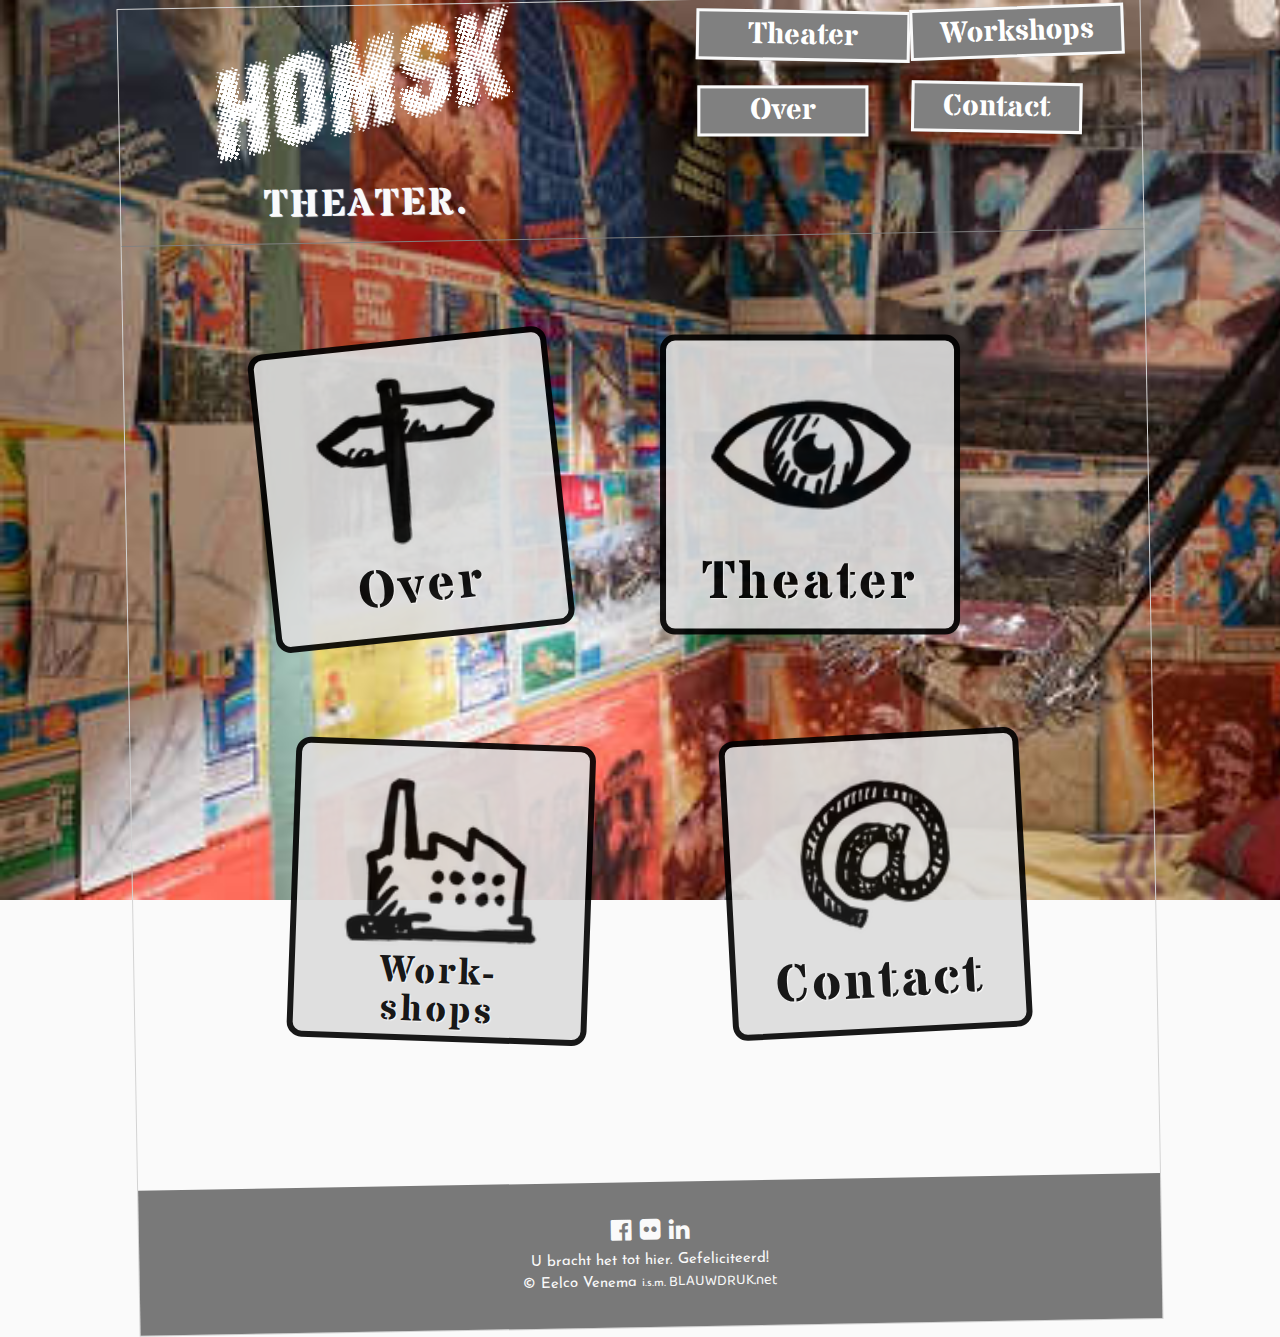
==== commit b4238940: "website almost ready" ====
--- a/index.html
+++ b/index.html
@@ -6,6 +6,7 @@
     <meta name="author" content="Rutger Kroon">
     <title>Welkom</title>
     <link rel="stylesheet" href="stylesheets/style.css">
+    <link rel="icon" type="image/png" href="images/favicon.png">
   </head>
   <body class="body-home">
     <!--NAVIGATION-->
@@ -13,11 +14,10 @@
       <nav class="navi">
         <div class="w3-container">
           <div class="navbar w3-hide-small">
-            <section class="navigation-right">
-              <section class="w3-btn navbar_item button-toneel"><a href="toneel/index.html"><span style="padding:0;margin:0;width:30%;"><img src="images/open-sign_32.png" alt="" /></span>Toneel</a></section>
-              <section class="w3-btn navbar_item button-over"><a href="homsk/index.html"><span style="padding:0;margin:0;width:30%;"><img src="images/address_32.png" alt="" /></span>Over</a></section>
-              <section class="w3-btn navbar_item button-workshop"><a href="workshops/index.html"><span style="padding:0;margin:0;width:30%;"><img src="images/factory_32.png" alt="" /></span>Workshops</a></section>
-              <section class="w3-btn navbar_item button-contact"><a href="contact/index.html"><span style="padding:0;margin:0;width:30%;"><img src="images/at-sign_32.png" alt="" /></span>Contact</a></section>
+            <section class="w3-btn navbar_item button-toneel"><a href="toneel/index.html"></span>Theater</a></section>
+            <section class="w3-btn navbar_item button-over"><a href="homsk/index.html">Over</a></section>
+            <section class="w3-btn navbar_item button-workshop"><a href="workshops/index.html">Workshops</a></section>
+            <section class="w3-btn navbar_item button-contact"><a href="contact/index.html">Contact</a></section>
           </div>
         <div class="w3-hide-medium w3-hide-large">
           <ul class="w3-navbar navbar_small">
@@ -30,7 +30,7 @@
       <!-- Navbar on small screens -->
         <div id="navDemo" class="w3-hide w3-hide-large w3-hide-medium">
           <ul class="w3-navbar">
-            <li><a class="w3-padding-large navbar_item" href="toneel/index.html">Toneel</a></li>
+            <li><a class="w3-padding-large navbar_item" href="toneel/index.html">Theater</a></li>
             <li><a class="w3-padding-large navbar_item" href="workshops/index.html">Workshops</a></li>
             <li><a class="w3-padding-large navbar_item" href="homsk/index.html">Over</a></li>
             <li><a class="w3-padding-large navbar_item" href="contact/index.html">Contact</a></li>
@@ -44,7 +44,7 @@
         <a href="index.html">
           <img src="images/HOMSK_small_white.png" alt="logo Stichting HOMSK" class="logo" />
         </a>
-        <h2 class="subtitle">Toneel. <small>En meer.</small></h2>
+        <h2 class="subtitle">Theater.</h2>
       </section>
     </section>
   </div>
@@ -54,33 +54,33 @@
       <a href="homsk/index.html" class="w3-btn home-button-about">
         <span class="text-about">Over</span>
       </a>
-      <p class="subscript">De Stichting</p>
+      <!--<p class="subscript">De Stichting</p>-->
     </section>
     <section class="home-content-workshops w3-hide-small">
       <a href="workshops/index.html" class="w3-btn home-button-workshops">
         <span class="text-workshops">Work-<br />shops</span>
       </a>
-      <p class="subscript">Educatie</p>
+      <!--<p class="subscript">Educatie</p>-->
     </section>
   </div>
   <div class="w3-col s12 m6">
     <section class="home-content-performances">
       <a href="toneel/index.html" class="w3-btn w3-centered home-button-performances">
-        <span class="text-performances">Toneel</span>
+        <span class="text-performances">Theater</span>
       </a>
-      <p class="subscript">Voorstellingen...</p>
+    <!--  <p class="subscript">Voorstellingen...</p>-->
     </section>
     <section class="home-content-workshops w3-hide-large w3-hide-medium">
       <a href="workshops/index.html" class="w3-btn home-button-workshops">
         <span class="text-workshops">Work-<br />shops</span>
       </a>
-      <p class="subscript">Educatie</p>
+      <!--<p class="subscript">Educatie</p>-->
     </section>
     <section class="home-content-contact">
       <a href="contact/index.html" class="w3-btn home-button-contact">
         <span class="text-contact">Contact</span>
       </a>
-      <p class="subscript">Communicatie</p>
+      <!--<p class="subscript">Communicatie</p>-->
     </section>
   </div>
 
--- a/stylesheets/style.css
+++ b/stylesheets/style.css
@@ -1591,11 +1591,31 @@
 .w3-text-shadow-white {
   text-shadow: 1px 1px 0 #ddd; }
 
+@font-face {
+  font-family: 'Due Date';
+  src: url(../fonts/DueDate.ttf); }
+@font-face {
+  font-family: 'Top Secret';
+  src: url("../fonts/Top Secret.ttf"); }
+@font-face {
+  font-family: 'Stardos Stencil';
+  src: url("../fonts/stardos stencil/StardosStencil-Regular.ttf"); }
+@font-face {
+  font-family: 'Stardos Stencil Bold';
+  src: url("../fonts/stardos stencil/StardosStencil-Bold.ttf"); }
 body {
   font-family: 'Josefin Sans', sans-serif;
   max-width: 1024px;
   margin: 0 auto;
-  background: #fafafa; }
+  background: #fafafa;
+  -moz-transform: rotate(-1deg);
+  -o-transform: rotate(-1deg);
+  -ms-transform: rotate(-1deg);
+  -webkit-transform: rotate(-1deg);
+  transform: rotate(-1deg); }
+
+#navigation {
+  border-bottom: 1px solid grey; }
 
 p {
   font-size: 1.25em; }
@@ -1605,19 +1625,19 @@
 
 h2,
 h4 {
-  font-family: 'Montserrat', sans-serif;
+  font-family: 'Stardos Stencil Bold', 'Top Secret', 'Due Date', 'Montserrat', sans-serif;
   text-align: center;
   font-weight: bold; }
 
 h4 {
-  font-size: 1.5em; }
+  font-size: 2em; }
 
 h2 {
-  font-size: 2.5em; }
+  font-size: 3.5em; }
 
 .navi {
   color: #fafafa;
-  font-family: 'Montserrat', sans-serif; }
+  font-family: 'Stardos Stencil Bold', 'Montserrat', sans-serif; }
   .navi .navbar_item {
     border-top: 1px solid #fafafa; }
   .navi .w3-btn {
@@ -1629,9 +1649,24 @@
 .logo-content {
   text-align: center; }
   .logo-content h2 {
-    font-size: 1.5em;
+    font-size: 2.5em;
     color: #fafafa;
-    font-weight: bold; }
+    font-weight: bold;
+    letter-spacing: 2px;
+    text-shadow: 1px 1px 1px white;
+    text-transform: uppercase; }
+
+#map {
+  width: 80%;
+  margin: 0 auto;
+  height: 400px;
+  -moz-transform: rotate(2deg);
+  -o-transform: rotate(2deg);
+  -ms-transform: rotate(2deg);
+  -webkit-transform: rotate(2deg);
+  transform: rotate(2deg);
+  margin-top: 1em;
+  border: 4px solid #fafafa; }
 
 footer {
   margin-top: 6em;
@@ -1641,21 +1676,41 @@
 @media screen and (min-width: 601px) {
   .navi {
     border: none;
-    width: 25%;
+    width: 45%;
+    height: 150px;
     float: right; }
     .navi .navbar {
-      height: 200px; }
+      display: -webkit-box;
+      display: -webkit-flex;
+      display: -moz-flex;
+      display: -ms-flexbox;
+      display: flex;
+      -webkit-box-direction: normal;
+      -webkit-box-orient: vertical;
+      -webkit-flex-direction: column;
+      -moz-flex-direction: column;
+      -ms-flex-direction: column;
+      flex-direction: column;
+      -webkit-flex-wrap: wrap;
+      -moz-flex-wrap: wrap;
+      -ms-flex-wrap: wrap;
+      flex-wrap: wrap;
+      -ms-flex-pack: distribute;
+      -webkit-justify-content: space-around;
+      -moz-justify-content: space-around;
+      justify-content: space-around;
+      height: 150px; }
     .navi .navbar_item {
       border: 3px solid #fafafa;
       background: grey;
+      font-size: 2em;
       font-weight: bold; }
 
   ul.block {
     display: block; }
 
   .button-home {
-    width: 65%;
-    margin: 0.5em 2em 0.5em 1em;
+    width: 40%;
     -moz-transform: rotate(-3deg);
     -o-transform: rotate(-3deg);
     -ms-transform: rotate(-3deg);
@@ -1663,8 +1718,7 @@
     transform: rotate(-3deg); }
 
   .button-over {
-    width: 65%;
-    margin-bottom: 0.5em;
+    width: 40%;
     -moz-transform: rotate(1deg);
     -o-transform: rotate(1deg);
     -ms-transform: rotate(1deg);
@@ -1672,8 +1726,7 @@
     transform: rotate(1deg); }
 
   .button-toneel {
-    width: 75%;
-    margin-bottom: 0.5em;
+    width: 50%;
     -moz-transform: rotate(2deg);
     -o-transform: rotate(2deg);
     -ms-transform: rotate(2deg);
@@ -1681,8 +1734,7 @@
     transform: rotate(2deg); }
 
   .button-workshop {
-    width: 85%;
-    margin-right: 2em;
+    width: 50%;
     -moz-transform: rotate(-1deg);
     -o-transform: rotate(-1deg);
     -ms-transform: rotate(-1deg);
@@ -1690,9 +1742,7 @@
     transform: rotate(-1deg); }
 
   .button-contact {
-    width: 70%;
-    margin-top: 0.5em;
-    float: left;
+    width: 40%;
     -moz-transform: rotate(2deg);
     -o-transform: rotate(2deg);
     -ms-transform: rotate(2deg);
@@ -1744,6 +1794,14 @@
     -webkit-transform: rotate(-2deg);
     transform: rotate(-2deg); }
 
+.toneel-foto1 .foto1 {
+  -webkit-border-radius: 50%;
+  -moz-border-radius: 50%;
+  -ms-border-radius: 50%;
+  border-radius: 50%;
+  margin-bottom: 4em;
+  border: 4px solid #fafafa; }
+
 .toneel-foto2 {
   width: 70%;
   margin: 0 auto; }
@@ -1766,7 +1824,7 @@
   -ms-transform: rotate(1deg);
   -webkit-transform: rotate(1deg);
   transform: rotate(1deg);
-  width: 85%;
+  width: 100%;
   margin: 0 auto; }
   .toneel-neemmein h4, .toneel-rooftopcontent h4 {
     color: #696866; }
@@ -1785,27 +1843,22 @@
     float: left; }
 
   .sohappy, .neemmein {
-    width: 49%;
-    float: left;
+    width: 98%;
     padding: 4%; }
 
   .neemmein {
     float: right; }
 
   .toneel-foto1 {
-    width: 35%;
-    float: right;
-    margin: 7em 3em 0; }
+    width: 70%;
+    margin: 7em 4em 0; }
 
   .toneel-foto2 {
-    width: 35%;
-    float: left;
-    margin-left: 6em; }
+    width: 90%; }
 
   .toneel-foto3 {
-    float: right;
-    margin-top: -20em;
-    width: 45%; }
+    margin-top: 2em;
+    width: 90%; }
 
   .toneel-rooftop1 {
     width: 95%;
@@ -1817,8 +1870,8 @@
     width: 90%; }
 
   .rooftop {
-    width: 49%;
-    clear: left; }
+    width: 98%;
+    margin-top: 2em; }
 
   .toneel-credits3 {
     width: 85%;
@@ -1932,14 +1985,14 @@
 .workshops-article,
 .workshop-data {
   background-color: #fafafa;
-  width: 96%;
+  width: 90%;
   -moz-transform: rotate(-2deg);
   -o-transform: rotate(-2deg);
   -ms-transform: rotate(-2deg);
   -webkit-transform: rotate(-2deg);
   transform: rotate(-2deg);
   margin: 0 auto;
-  padding: 0 0.25em 1em 1em;
+  padding: 0 0.25em 1em 2em;
   box-shadow: 1px 1px 2px grey; }
   .workshops-article h4.header-workshops, .workshops-article h4.header-data,
   .workshop-data h4.header-workshops,
@@ -1961,6 +2014,10 @@
   -ms-transform: rotate(1deg);
   -webkit-transform: rotate(1deg);
   transform: rotate(1deg); }
+
+.workshop-foto {
+  width: 100%;
+  margin: 1em; }
 
 .questions {
   width: 200px;
@@ -1987,13 +2044,14 @@
     background-image: url(workshops/RooftopMemories-medium.jpg); }
 
   .workshops-article {
-    width: 98%; }
+    width: 98%;
+    margin-left: 2em; }
 
   .workshop-data {
     width: 70%; }
 
   h2.subtitle-grey {
-    color: #a8a8a8; } }
+    color: #696866; } }
 @media screen and (min-width: 769px) {
   body.body-wshop {
     background-image: url(workshops/RooftopMemories-large.jpg); }
@@ -2059,7 +2117,6 @@
 .home-content-contact {
   width: 80vw;
   height: 80vw;
-  background: #fafafa;
   margin: 0 auto;
   -moz-transform: rotate(-5deg);
   -o-transform: rotate(-5deg);
@@ -2075,18 +2132,17 @@
   -moz-flex-wrap: wrap;
   -ms-flex-wrap: wrap;
   flex-wrap: wrap;
-  -webkit-box-align: center;
-  -ms-flex-align: center;
-  -webkit-align-items: center;
-  -moz-align-items: center;
-  align-items: center;
+  -webkit-box-align: end;
+  -ms-flex-align: end;
+  -webkit-align-items: flex-end;
+  -moz-align-items: flex-end;
+  align-items: flex-end;
   -webkit-box-pack: center;
   -ms-flex-pack: center;
   -webkit-justify-content: center;
   -moz-justify-content: center;
   justify-content: center;
-  opacity: 0.9;
-  margin-bottom: 1em; }
+  opacity: 0.9; }
   .home-content-about .home-button-about,
   .home-content-about .home-button-performances,
   .home-content-about .home-button-workshops,
@@ -2103,68 +2159,80 @@
   .home-content-contact .home-button-performances,
   .home-content-contact .home-button-workshops,
   .home-content-contact .home-button-contact {
-    width: 60vw;
-    height: 60vw;
-    background-color: grey;
-    background-image: url(home/omsk.jpg);
-    font-family: 'Montserrat', sans-serif;
-    -webkit-border-radius: 50%;
-    -moz-border-radius: 50%;
-    -ms-border-radius: 50%;
-    border-radius: 50%;
+    width: 65vw;
+    height: 65vw;
+    background-image: url(home/eye_128.png);
+    background-repeat: no-repeat;
+    background-position: center top;
+    background-size: 80%;
+    font-family: 'Stardos Stencil Bold', 'Due Date','Montserrat', sans-serif;
     display: -webkit-box;
     display: -webkit-flex;
     display: -moz-flex;
     display: -ms-flexbox;
     display: flex;
-    -webkit-box-align: stretch;
-    -ms-flex-align: stretch;
-    -webkit-align-items: stretch;
-    -moz-align-items: stretch;
-    align-items: stretch;
+    -webkit-box-align: end;
+    -ms-flex-align: end;
+    -webkit-align-items: flex-end;
+    -moz-align-items: flex-end;
+    align-items: flex-end;
     -webkit-box-pack: center;
     -ms-flex-pack: center;
     -webkit-justify-content: center;
     -moz-justify-content: center;
     justify-content: center;
-    font-size: 3em;
+    font-size: 3.5em;
+    text-shadow: 1px 1px 1px #fafafa;
     font-weight: bold;
-    letter-spacing: 3px; }
+    letter-spacing: 3px;
+    border: 6px solid black;
+    -webkit-border-radius: 5%;
+    -moz-border-radius: 5%;
+    -ms-border-radius: 5%;
+    border-radius: 5%;
+    color: black;
+    background-color: #ddd; }
+  .home-content-about .home-button-about,
+  .home-content-performances .home-button-about,
+  .home-content-workshops .home-button-about,
+  .home-content-contact .home-button-about {
+    background-image: url(home/address_128.png); }
+  .home-content-about .home-button-workshops,
+  .home-content-performances .home-button-workshops,
+  .home-content-workshops .home-button-workshops,
+  .home-content-contact .home-button-workshops {
+    background-image: url(home/factory_128.png);
+    line-height: 1em;
+    font-size: 2.5em; }
+  .home-content-about .home-button-contact,
+  .home-content-performances .home-button-contact,
+  .home-content-workshops .home-button-contact,
+  .home-content-contact .home-button-contact {
+    background-image: url(home/at-sign_128.png); }
 
 .home-content-performances {
+  -moz-transform: rotate(1deg);
+  -o-transform: rotate(1deg);
+  -ms-transform: rotate(1deg);
+  -webkit-transform: rotate(1deg);
+  transform: rotate(1deg);
+  float: left; }
+
+.home-content-workshops {
   -moz-transform: rotate(3deg);
   -o-transform: rotate(3deg);
   -ms-transform: rotate(3deg);
   -webkit-transform: rotate(3deg);
-  transform: rotate(3deg); }
-  .home-content-performances .home-button-performances {
-    background-image: url(home/eye_128.png);
-    background-size: cover; }
-
-.home-content-workshops {
-  -moz-transform: rotate(1deg);
-  -o-transform: rotate(1deg);
-  -ms-transform: rotate(1deg);
-  -webkit-transform: rotate(1deg);
-  transform: rotate(1deg); }
-  .home-content-workshops .home-button-workshops {
-    background-image: url(home/button_home_workshops.jpg); }
+  transform: rotate(3deg);
+  float: right; }
 
 .home-content-contact {
-  -moz-transform: rotate(-5deg);
-  -o-transform: rotate(-5deg);
-  -ms-transform: rotate(-5deg);
-  -webkit-transform: rotate(-5deg);
-  transform: rotate(-5deg); }
-  .home-content-contact .home-button-contact {
-    background-image: url(home/at-sign_128.png);
-    background-size: cover; }
-
-.subscript {
-  font-size: 1.75em;
-  font-weight: bold;
-  letter-spacing: 2px;
-  color: #777; }
+  -moz-transform: rotate(-2deg);
+  -o-transform: rotate(-2deg);
+  -ms-transform: rotate(-2deg);
+  -webkit-transform: rotate(-2deg);
+  transform: rotate(-2deg);
+  margin-left: 2em; }
 
 @media screen and (min-width: 601px) {
   body.body_home {
@@ -2174,8 +2242,8 @@
   .home-content-performances,
   .home-content-workshops,
   .home-content-contact {
-    width: 40vw;
-    height: 40vw; }
+    width: 45vw;
+    height: 45vw; }
     .home-content-about .home-button-about,
     .home-content-about .home-button-performances,
     .home-content-about .home-button-workshops,
@@ -2192,50 +2260,41 @@
     .home-content-contact .home-button-performances,
     .home-content-contact .home-button-workshops,
     .home-content-contact .home-button-contact {
-      width: 27.5vw;
-      height: 27.5vw; }
-
-  .home-content-performances {
-    margin-top: 3em; } }
+      width: 37.5vw;
+      height: 37.5vw; }
+
+  .home-button-about {
+    margin-left: 1em; }
+
+  .home-button-performances {
+    margin-right: 1em; } }
 @media screen and (min-width: 769px) {
   body.body_home {
     background-image: url(home/background_large.jpg); }
 
   .home-content-about,
   .home-content-performances,
-  .home-content-contact,
-  .home-content-workshops {
-    width: 300px;
-    height: 300px; }
+  .home-content-workshops,
+  .home-content-contact {
+    width: 400px;
+    height: 400px; }
     .home-content-about .home-button-about,
     .home-content-about .home-button-performances,
+    .home-content-about .home-button-workshops,
     .home-content-about .home-button-contact,
-    .home-content-about .home-button-workshops,
     .home-content-performances .home-button-about,
     .home-content-performances .home-button-performances,
+    .home-content-performances .home-button-workshops,
     .home-content-performances .home-button-contact,
-    .home-content-performances .home-button-workshops,
+    .home-content-workshops .home-button-about,
+    .home-content-workshops .home-button-performances,
+    .home-content-workshops .home-button-workshops,
+    .home-content-workshops .home-button-contact,
     .home-content-contact .home-button-about,
     .home-content-contact .home-button-performances,
-    .home-content-contact .home-button-contact,
     .home-content-contact .home-button-workshops,
-    .home-content-workshops .home-button-about,
-    .home-content-workshops .home-button-performances,
-    .home-content-workshops .home-button-contact,
-    .home-content-workshops .home-button-workshops {
-      width: 200px;
-      height: 200px; }
-
-  .home-content-about {
-    margin-right: 32px; }
-
-  .home-content-performances {
-    margin-left: 32px; }
-
-  .home-content-workshops {
-    margin-right: 48px; }
-
-  .home-content-contact {
-    margin-left: 48px; } }
+    .home-content-contact .home-button-contact {
+      width: 300px;
+      height: 300px; } }
 
 /*# sourceMappingURL=style.css.map */
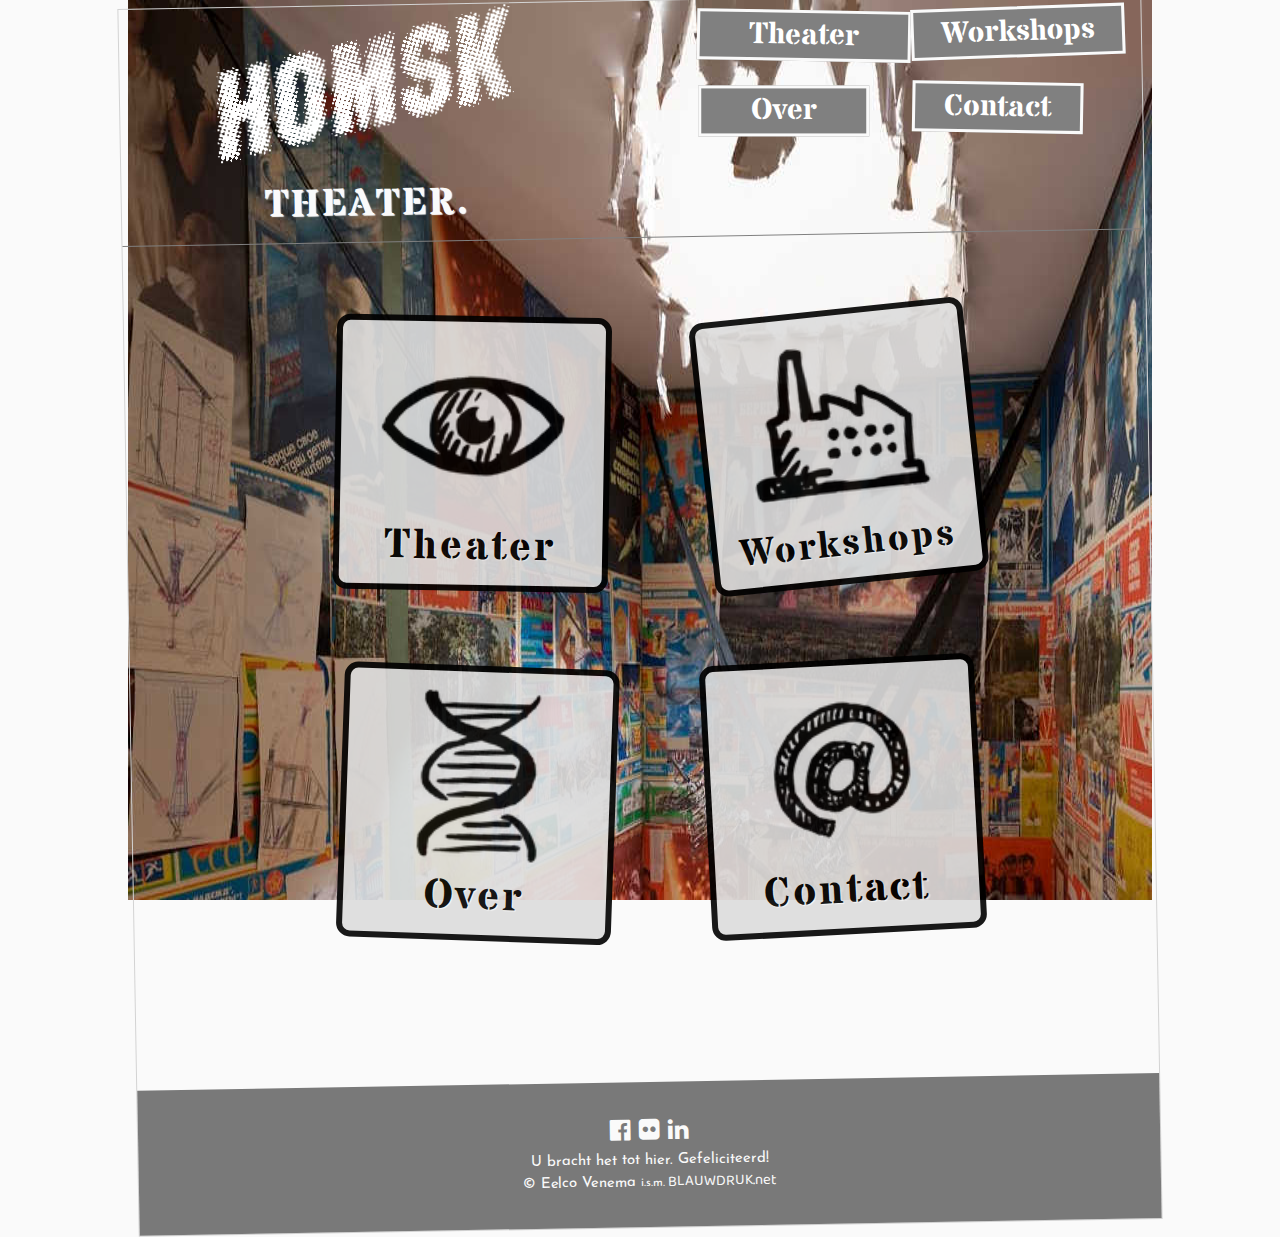
==== commit 130265d9: "home and Theater ready, workshops almost" ====
--- a/index.html
+++ b/index.html
@@ -23,7 +23,7 @@
           <ul class="w3-navbar navbar_small">
             <li class="w3-opennav w3-left"><a href="index.html"><img src="images/home_32.png" alt="" /></a></li>
             <li class="w3-opennav w3-right">
-              <a href="javascript:void(0)" onclick="myFunction()" title="Toggle Navigation Menu"><img src="images/layout4_32.png" alt="" /></a>
+              <a href="javascript:void(0)" onclick="myFunction()" title="Toggle Navigation Menu"><img src="images/layout4_32_grey.png" alt="" /></a>
             </li>
           </ul>
         </div>
@@ -48,34 +48,37 @@
       </section>
     </section>
   </div>
-<div class="w3-row">
-  <div class="w3-col s12 m6">
+<div class="w3-row row1">
+  <section class="home-content-performances">
+    <a href="toneel/index.html" class="w3-btn w3-centered home-button-performances">
+      <span class="text-performances">Theater</span>
+    </a>
+  <!--  <p class="subscript">Voorstellingen...</p>-->
+  </section>
+    <section class="home-content-workshops w3-hide-small">
+      <a href="workshops/index.html" class="w3-btn home-button-workshops">
+        <span class="text-workshops">Workshops</span>
+      </a>
+      <!--<p class="subscript">Educatie</p>-->
+    </section>
+    <section class="home-content-workshops w3-hide-large w3-hide-medium">
+      <a href="workshops/index.html" class="w3-btn home-button-workshops">
+        <span class="text-workshops">Workshops</span>
+      </a>
+      <!--<p class="subscript">Educatie</p>-->
+    </section>
+  </div>
+  <div class="w3-row row1">
+
     <section class="home-content-about">
       <a href="homsk/index.html" class="w3-btn home-button-about">
         <span class="text-about">Over</span>
       </a>
       <!--<p class="subscript">De Stichting</p>-->
     </section>
-    <section class="home-content-workshops w3-hide-small">
-      <a href="workshops/index.html" class="w3-btn home-button-workshops">
-        <span class="text-workshops">Work-<br />shops</span>
-      </a>
-      <!--<p class="subscript">Educatie</p>-->
-    </section>
-  </div>
-  <div class="w3-col s12 m6">
-    <section class="home-content-performances">
-      <a href="toneel/index.html" class="w3-btn w3-centered home-button-performances">
-        <span class="text-performances">Theater</span>
-      </a>
-    <!--  <p class="subscript">Voorstellingen...</p>-->
-    </section>
-    <section class="home-content-workshops w3-hide-large w3-hide-medium">
-      <a href="workshops/index.html" class="w3-btn home-button-workshops">
-        <span class="text-workshops">Work-<br />shops</span>
-      </a>
-      <!--<p class="subscript">Educatie</p>-->
-    </section>
+
+
+
     <section class="home-content-contact">
       <a href="contact/index.html" class="w3-btn home-button-contact">
         <span class="text-contact">Contact</span>
@@ -83,8 +86,6 @@
       <!--<p class="subscript">Communicatie</p>-->
     </section>
   </div>
-
-</div>
 
   <!-- Footer -->
   <footer class="w3-container w3-center w3-padding-32 w3-xlarge">
--- a/stylesheets/style.css
+++ b/stylesheets/style.css
@@ -1,2300 +1,2 @@
-/* http://meyerweb.com/eric/tools/css/reset/ 
-   v2.0 | 20110126
-   License: none (public domain)
-*/
-@import url(https://fonts.googleapis.com/css?family=Josefin+Sans);
-@import url(https://fonts.googleapis.com/css?family=Baloo+Da);
-@import url(http://cdnjs.cloudflare.com/ajax/libs/font-awesome/4.6.3/css/font-awesome.min.css);
-@import url(https://fonts.googleapis.com/css?family=Montserrat);
-html, body, div, span, applet, object, iframe,
-h1, h2, h3, h4, h5, h6, p, blockquote, pre,
-a, abbr, acronym, address, big, cite, code,
-del, dfn, em, img, ins, kbd, q, s, samp,
-small, strike, strong, sub, sup, tt, var,
-b, u, i, center,
-dl, dt, dd, ol, ul, li,
-fieldset, form, label, legend,
-table, caption, tbody, tfoot, thead, tr, th, td,
-article, aside, canvas, details, embed,
-figure, figcaption, footer, header, hgroup,
-menu, nav, output, ruby, section, summary,
-time, mark, audio, video {
-  margin: 0;
-  padding: 0;
-  border: 0;
-  font-size: 100%;
-  font: inherit;
-  vertical-align: baseline; }
-
-/* HTML5 display-role reset for older browsers */
-article, aside, details, figcaption, figure,
-footer, header, hgroup, menu, nav, section {
-  display: block; }
-
-body {
-  line-height: 1; }
-
-ol, ul {
-  list-style: none; }
-
-blockquote, q {
-  quotes: none; }
-
-blockquote:before, blockquote:after,
-q:before, q:after {
-  content: '';
-  content: none; }
-
-table {
-  border-collapse: collapse;
-  border-spacing: 0; }
-
-/* W3.CSS 2.73 by Jan Egil and Borge Refsnes */
-* {
-  -webkit-box-sizing: border-box;
-  -moz-box-sizing: border-box;
-  box-sizing: border-box; }
-
-/* Extract from normalize.css by Nicolas Gallagher and Jonathan Neal git.io/normalize */
-html {
-  -ms-text-size-adjust: 100%;
-  -webkit-text-size-adjust: 100%; }
-
-body {
-  margin: 0; }
-
-article, aside, details, figcaption, figure, footer, header, hgroup, main, menu, nav, section, summary {
-  display: block; }
-
-audio, canvas, video {
-  display: inline-block;
-  vertical-align: baseline; }
-
-audio:not([controls]) {
-  display: none;
-  height: 0; }
-
-[hidden], template {
-  display: none; }
-
-a {
-  background-color: transparent; }
-
-a:active, a:hover {
-  outline: 0; }
-
-abbr[title] {
-  border-bottom: 1px dotted; }
-
-dfn {
-  font-style: italic; }
-
-mark {
-  background: #ff0;
-  color: #000; }
-
-small {
-  font-size: 80%; }
-
-sub, sup {
-  font-size: 75%;
-  line-height: 0;
-  position: relative;
-  vertical-align: baseline; }
-
-sup {
-  top: -0.5em; }
-
-sub {
-  bottom: -0.25em; }
-
-img {
-  border: 0; }
-
-svg:not(:root) {
-  overflow: hidden; }
-
-figure {
-  margin: 1em 40px; }
-
-hr {
-  -moz-box-sizing: content-box;
-  box-sizing: content-box; }
-
-code, kbd, pre, samp {
-  font-family: monospace,monospace;
-  font-size: 1em; }
-
-button, input, select, textarea {
-  font: inherit;
-  margin: 0; }
-
-button {
-  overflow: visible; }
-
-button, select {
-  text-transform: none; }
-
-button, html input[type=button], input[type=reset], input[type=submit] {
-  -webkit-appearance: button;
-  cursor: pointer; }
-
-button[disabled], html input[disabled] {
-  cursor: default; }
-
-button::-moz-focus-inner, input::-moz-focus-inner {
-  border: 0;
-  padding: 0; }
-
-input[type=checkbox], input[type=radio] {
-  padding: 0; }
-
-input[type=number]::-webkit-inner-spin-button, input[type=number]::-webkit-outer-spin-button {
-  height: auto; }
-
-input[type=search] {
-  box-sizing: content-box;
-  -webkit-appearance: textfield;
-  -moz-box-sizing: content-box;
-  -webkit-box-sizing: content-box; }
-
-input[type=search]::-webkit-search-cancel-button, input[type=search]::-webkit-search-decoration {
-  -webkit-appearance: none; }
-
-fieldset {
-  border: 1px solid #c0c0c0;
-  margin: 0 2px;
-  padding: .35em .625em .75em; }
-
-legend {
-  border: 0;
-  padding: 0; }
-
-pre, textarea {
-  overflow: auto; }
-
-/* End extract from normalize.css */
-html, body {
-  font-family: Verdana,sans-serif;
-  font-size: 15px;
-  line-height: 1.5; }
-
-html {
-  overflow-x: hidden; }
-
-h1, h2, h3, h4, h5, h6, .w3-slim, .w3-wide {
-  font-family: "Segoe UI",Arial,sans-serif; }
-
-h1 {
-  font-size: 36px; }
-
-h2 {
-  font-size: 30px; }
-
-h3 {
-  font-size: 24px; }
-
-h4 {
-  font-size: 20px; }
-
-h5 {
-  font-size: 18px; }
-
-h6 {
-  font-size: 16px; }
-
-.w3-serif {
-  font-family: "Times New Roman",Times,serif; }
-
-h1, h2, h3, h4, h5, h6 {
-  font-weight: 400;
-  margin: 10px 0; }
-
-.w3-wide {
-  letter-spacing: 4px; }
-
-h1 a, h2 a, h3 a, h4 a, h5 a, h6 a {
-  font-weight: inherit; }
-
-hr {
-  height: 0;
-  border: 0;
-  border-top: 1px solid #eee;
-  margin: 20px 0; }
-
-img {
-  margin-bottom: -5px; }
-
-a {
-  color: inherit; }
-
-table {
-  border-collapse: collapse;
-  border-spacing: 0;
-  width: 100%;
-  display: table; }
-
-table, th, td {
-  border: none; }
-
-.w3-table-all {
-  border: 1px solid #ccc; }
-
-.w3-bordered tr, .w3-table-all tr {
-  border-bottom: 1px solid #ddd; }
-
-.w3-striped tbody tr:nth-child(even) {
-  background-color: #f1f1f1; }
-
-.w3-table-all tr:nth-child(odd) {
-  background-color: #fff; }
-
-.w3-table-all tr:nth-child(even) {
-  background-color: #f1f1f1; }
-
-.w3-hoverable tbody tr:hover, .w3-ul.w3-hoverable li:hover {
-  background-color: #ccc; }
-
-.w3-centered tr th, .w3-centered tr td {
-  text-align: center; }
-
-.w3-table td, .w3-table th, .w3-table-all td, .w3-table-all th {
-  padding: 6px 8px;
-  display: table-cell;
-  text-align: left;
-  vertical-align: top; }
-
-.w3-table th:first-child, .w3-table td:first-child, .w3-table-all th:first-child, .w3-table-all td:first-child {
-  padding-left: 16px; }
-
-.w3-btn, .w3-btn-block {
-  border: none;
-  display: inline-block;
-  outline: 0;
-  padding: 6px 16px;
-  vertical-align: middle;
-  overflow: hidden;
-  text-decoration: none !important;
-  color: #fff;
-  background-color: #000;
-  text-align: center;
-  cursor: pointer;
-  white-space: nowrap; }
-
-.w3-disabled, .w3-btn:disabled, .w3-btn-floating:disabled, .w3-btn-floating-large:disabled {
-  cursor: not-allowed;
-  opacity: 0.3; }
-
-.w3-btn.w3-disabled *, .w3-btn-block.w3-disabled, .w3-btn-floating.w3-disabled *, .w3-btn:disabled *, .w3-btn-floating:disabled * {
-  pointer-events: none; }
-
-.w3-btn.w3-disabled:hover, .w3-btn-block.w3-disabled:hover, .w3-btn:disabled:hover, .w3-btn-floating.w3-disabled:hover, .w3-btn-floating:disabled:hover,
-.w3-btn-floating-large.w3-disabled:hover, .w3-btn-floating-large:disabled:hover {
-  box-shadow: none; }
-
-.w3-btn:hover, .w3-btn-block:hover, .w3-btn-floating:hover, .w3-btn-floating-large:hover {
-  box-shadow: 0 8px 16px 0 rgba(0, 0, 0, 0.2), 0 6px 20px 0 rgba(0, 0, 0, 0.19); }
-
-.w3-btn-block {
-  width: 100%; }
-
-.w3-btn, .w3-btn-floating, .w3-btn-floating-large, .w3-closenav, .w3-opennav {
-  -webkit-touch-callout: none;
-  -webkit-user-select: none;
-  -khtml-user-select: none;
-  -moz-user-select: none;
-  -ms-user-select: none;
-  user-select: none; }
-
-.w3-btn-floating, .w3-btn-floating-large {
-  display: inline-block;
-  text-align: center;
-  color: #fff;
-  background-color: #000;
-  position: relative;
-  overflow: hidden;
-  z-index: 1;
-  padding: 0;
-  border-radius: 50%;
-  cursor: pointer;
-  font-size: 24px; }
-
-.w3-btn-floating {
-  width: 40px;
-  height: 40px;
-  line-height: 40px; }
-
-.w3-btn-floating-large {
-  width: 56px;
-  height: 56px;
-  line-height: 56px; }
-
-.w3-btn-group .w3-btn {
-  float: left; }
-
-.w3-btn-bar .w3-btn {
-  box-shadow: none;
-  background-color: inherit;
-  color: inherit;
-  float: left; }
-
-.w3-btn-bar .w3-btn:hover {
-  background-color: #ccc; }
-
-.w3-ripple {
-  position: relative;
-  overflow: hidden; }
-
-.w3-ripple:after {
-  content: "";
-  background: #ccc;
-  position: absolute;
-  padding: 300%;
-  bottom: 0;
-  left: 0;
-  opacity: 0;
-  transition: 0.8s; }
-
-.w3-ripple:active:after {
-  padding: 0;
-  opacity: 1;
-  transition: 0s; }
-
-.w3-badge, .w3-tag, .w3-sign {
-  background-color: #000;
-  color: #fff;
-  display: inline-block;
-  padding-left: 8px;
-  padding-right: 8px;
-  text-align: center; }
-
-.w3-badge {
-  border-radius: 50%; }
-
-ul.w3-ul {
-  list-style-type: none;
-  padding: 0;
-  margin: 0; }
-
-ul.w3-ul li {
-  padding: 6px 2px 6px 16px;
-  border-bottom: 1px solid #ddd; }
-
-ul.w3-ul li:last-child {
-  border-bottom: none; }
-
-.w3-tooltip, .w3-display-container {
-  position: relative; }
-
-.w3-fluid {
-  max-width: 100%;
-  height: auto; }
-
-.w3-tooltip .w3-text {
-  display: none; }
-
-.w3-tooltip:hover .w3-text {
-  display: inline-block; }
-
-.w3-navbar {
-  list-style-type: none;
-  margin: 0;
-  padding: 0;
-  overflow: hidden; }
-
-.w3-navbar li {
-  float: left; }
-
-.w3-navbar li a {
-  display: block;
-  padding: 8px 16px; }
-
-.w3-navbar li a:hover {
-  color: #000;
-  background-color: #ccc; }
-
-.w3-navbar .w3-dropdown-hover, .w3-navbar .w3-dropdown-click {
-  position: static; }
-
-.w3-navbar .w3-dropdown-hover:hover, .w3-navbar .w3-dropdown-hover:first-child, .w3-navbar .w3-dropdown-click:hover {
-  background-color: #ccc;
-  color: #000; }
-
-.w3-navbar a, .w3-topnav a, .w3-sidenav a, .w3-dropdown-content a, .w3-accordion-content a, .w3-dropnav a {
-  text-decoration: none !important; }
-
-.w3-navbar .w3-opennav.w3-right {
-  float: right !important; }
-
-.w3-topnav {
-  padding: 8px 8px; }
-
-.w3-topnav a {
-  padding: 0 8px;
-  border-bottom: 3px solid transparent;
-  -webkit-transition: border-bottom .3s;
-  transition: border-bottom .3s; }
-
-.w3-topnav a:hover {
-  border-bottom: 3px solid #fff; }
-
-.w3-topnav .w3-dropdown-hover a {
-  border-bottom: 0; }
-
-.w3-opennav, .w3-closenav {
-  color: inherit; }
-
-.w3-opennav:hover, .w3-closenav:hover {
-  cursor: pointer;
-  opacity: 0.8; }
-
-.w3-btn, .w3-btn-floating, .w3-dropnav a, .w3-btn-floating-large, .w3-btn-block, .w3-hover-shadow, .w3-hover-opacity,
-.w3-navbar a, .w3-sidenav a, .w3-pagination li a, .w3-hoverable tbody tr, .w3-hoverable li, .w3-accordion-content a, .w3-dropdown-content a, .w3-dropdown-click:hover, .w3-dropdown-hover:hover, .w3-opennav, .w3-closenav, .w3-closebtn,
-.w3-hover-amber, .w3-hover-aqua, .w3-hover-blue, .w3-hover-light-blue, .w3-hover-brown, .w3-hover-cyan, .w3-hover-blue-grey, .w3-hover-green, .w3-hover-light-green, .w3-hover-indigo, .w3-hover-khaki, .w3-hover-lime, .w3-hover-orange, .w3-hover-deep-orange, .w3-hover-pink,
-.w3-hover-purple, .w3-hover-deep-purple, .w3-hover-red, .w3-hover-sand, .w3-hover-teal, .w3-hover-yellow, .w3-hover-white, .w3-hover-black, .w3-hover-grey, .w3-hover-light-grey, .w3-hover-dark-grey, .w3-hover-text-amber, .w3-hover-text-aqua, .w3-hover-text-blue, .w3-hover-text-light-blue,
-.w3-hover-text-brown, .w3-hover-text-cyan, .w3-hover-text-blue-grey, .w3-hover-text-green, .w3-hover-text-light-green, .w3-hover-text-indigo, .w3-hover-text-khaki, .w3-hover-text-lime, .w3-hover-text-orange, .w3-hover-text-deep-orange, .w3-hover-text-pink, .w3-hover-text-purple,
-.w3-hover-text-deep-purple, .w3-hover-text-red, .w3-hover-text-sand, .w3-hover-text-teal, .w3-hover-text-yellow, .w3-hover-text-white, .w3-hover-text-black, .w3-hover-text-grey, .w3-hover-text-light-grey, .w3-hover-text-dark-grey {
-  -webkit-transition: background-color .3s,color .15s,box-shadow .3s,opacity 0.3s;
-  transition: background-color .3s,color .15s,box-shadow .3s,opacity 0.3s; }
-
-.w3-sidenav {
-  height: 100%;
-  width: 200px;
-  background-color: #fff;
-  position: fixed !important;
-  z-index: 1;
-  overflow: auto; }
-
-.w3-sidenav a {
-  padding: 4px 2px 4px 16px; }
-
-.w3-sidenav a:hover {
-  background-color: #ccc; }
-
-.w3-sidenav a, .w3-dropnav a {
-  display: block; }
-
-.w3-sidenav .w3-dropdown-hover:hover, .w3-sidenav .w3-dropdown-hover:first-child, .w3-sidenav .w3-dropdown-click:hover, .w3-dropnav a:hover {
-  background-color: #ccc;
-  color: #000; }
-
-.w3-sidenav .w3-dropdown-hover, .w3-sidenav .w3-dropdown-click {
-  width: 100%; }
-
-.w3-sidenav .w3-dropdown-hover .w3-dropdown-content, .w3-sidenav .w3-dropdown-click .w3-dropdown-content {
-  min-width: 100%; }
-
-.w3-main, #main {
-  transition: margin-left .4s; }
-
-.w3-modal {
-  z-index: 3;
-  display: none;
-  padding-top: 100px;
-  position: fixed;
-  left: 0;
-  top: 0;
-  width: 100%;
-  height: 100%;
-  overflow: auto;
-  background-color: black;
-  background-color: rgba(0, 0, 0, 0.4); }
-
-.w3-modal-content {
-  margin: auto;
-  background-color: #fff;
-  position: relative;
-  padding: 0;
-  outline: 0;
-  width: 600px; }
-
-.w3-closebtn {
-  text-decoration: none;
-  float: right;
-  font-size: 24px;
-  font-weight: bold;
-  color: inherit; }
-
-.w3-closebtn:hover, .w3-closebtn:focus {
-  color: #000;
-  text-decoration: none;
-  cursor: pointer; }
-
-.w3-pagination {
-  display: inline-block;
-  padding: 0;
-  margin: 0; }
-
-.w3-pagination li {
-  display: inline; }
-
-.w3-pagination li a {
-  text-decoration: none;
-  color: #000;
-  float: left;
-  padding: 8px 16px; }
-
-.w3-pagination li a:hover {
-  background-color: #ccc; }
-
-.w3-input-group, .w3-group {
-  margin-top: 24px;
-  margin-bottom: 24px; }
-
-.w3-input {
-  padding: 8px;
-  display: block;
-  border: none;
-  border-bottom: 1px solid #808080;
-  width: 100%; }
-
-.w3-label {
-  color: #009688; }
-
-.w3-input:not(:valid) ~ .w3-validate {
-  color: #f44336; }
-
-.w3-select {
-  padding: 9px 0;
-  width: 100%;
-  color: #000;
-  border: 1px solid transparent;
-  border-bottom: 1px solid #009688; }
-
-.w3-select select:focus {
-  color: #000;
-  border: 1px solid #009688; }
-
-.w3-select option[disabled] {
-  color: #009688; }
-
-.w3-dropdown-click, .w3-dropdown-hover {
-  position: relative;
-  display: inline-block;
-  cursor: pointer; }
-
-.w3-dropdown-hover:hover .w3-dropdown-content {
-  display: block;
-  z-index: 1; }
-
-.w3-dropdown-content {
-  cursor: auto;
-  color: #000;
-  background-color: #fff;
-  display: none;
-  position: absolute;
-  min-width: 160px;
-  margin: 0;
-  padding: 0; }
-
-.w3-dropdown-content a {
-  padding: 6px 16px;
-  display: block; }
-
-.w3-dropdown-content a:hover {
-  background-color: #ccc; }
-
-.w3-accordion {
-  width: 100%;
-  cursor: pointer; }
-
-.w3-accordion-content {
-  cursor: auto;
-  display: none;
-  position: relative;
-  width: 100%;
-  margin: 0;
-  padding: 0; }
-
-.w3-accordion-content a {
-  padding: 6px 16px;
-  display: block; }
-
-.w3-accordion-content a:hover {
-  background-color: #ccc; }
-
-.w3-progress-container {
-  width: 100%;
-  height: 1.5em;
-  position: relative;
-  background-color: #f1f1f1; }
-
-.w3-progressbar {
-  background-color: #757575;
-  height: 100%;
-  position: absolute;
-  line-height: inherit; }
-
-input[type=checkbox].w3-check, input[type=radio].w3-radio {
-  width: 24px;
-  height: 24px;
-  position: relative;
-  top: 6px; }
-
-input[type=checkbox].w3-check:checked + .w3-validate, input[type=radio].w3-radio:checked + .w3-validate {
-  color: #009688; }
-
-input[type=checkbox].w3-check:disabled + .w3-validate, input[type=radio].w3-radio:disabled + .w3-validate {
-  color: #aaa; }
-
-.w3-responsive {
-  overflow-x: auto; }
-
-.w3-container:after, .w3-panel:after, .w3-row:after, .w3-row-padding:after, .w3-topnav:after, .w3-clear:after, .w3-btn-group:before, .w3-btn-group:after, .w3-btn-bar:before, .w3-btn-bar:after {
-  content: "";
-  display: table;
-  clear: both; }
-
-.w3-col, .w3-half, .w3-third, .w3-twothird, .w3-threequarter, .w3-quarter {
-  float: left;
-  width: 100%; }
-
-.w3-col.s1 {
-  width: 8.33333%; }
-
-.w3-col.s2 {
-  width: 16.66666%; }
-
-.w3-col.s3 {
-  width: 24.99999%; }
-
-.w3-col.s4 {
-  width: 33.33333%; }
-
-.w3-col.s5 {
-  width: 41.66666%; }
-
-.w3-col.s6 {
-  width: 49.99999%; }
-
-.w3-col.s7 {
-  width: 58.33333%; }
-
-.w3-col.s8 {
-  width: 66.66666%; }
-
-.w3-col.s9 {
-  width: 74.99999%; }
-
-.w3-col.s10 {
-  width: 83.33333%; }
-
-.w3-col.s11 {
-  width: 91.66666%; }
-
-.w3-col.s12, .w3-half, .w3-third, .w3-twothird, .w3-threequarter, .w3-quarter {
-  width: 99.99999%; }
-
-@media only screen and (min-width: 601px) {
-  .w3-col.m1 {
-    width: 8.33333%; }
-
-  .w3-col.m2 {
-    width: 16.66666%; }
-
-  .w3-col.m3, .w3-quarter {
-    width: 24.99999%; }
-
-  .w3-col.m4, .w3-third {
-    width: 33.33333%; }
-
-  .w3-col.m5 {
-    width: 41.66666%; }
-
-  .w3-col.m6, .w3-half {
-    width: 49.99999%; }
-
-  .w3-col.m7 {
-    width: 58.33333%; }
-
-  .w3-col.m8, .w3-twothird {
-    width: 66.66666%; }
-
-  .w3-col.m9, .w3-threequarter {
-    width: 74.99999%; }
-
-  .w3-col.m10 {
-    width: 83.33333%; }
-
-  .w3-col.m11 {
-    width: 91.66666%; }
-
-  .w3-col.m12 {
-    width: 99.99999%; } }
-@media only screen and (min-width: 993px) {
-  .w3-col.l1 {
-    width: 8.33333%; }
-
-  .w3-col.l2 {
-    width: 16.66666%; }
-
-  .w3-col.l3, .w3-quarter {
-    width: 24.99999%; }
-
-  .w3-col.l4, .w3-third {
-    width: 33.33333%; }
-
-  .w3-col.l5 {
-    width: 41.66666%; }
-
-  .w3-col.l6, .w3-half {
-    width: 49.99999%; }
-
-  .w3-col.l7 {
-    width: 58.33333%; }
-
-  .w3-col.l8, .w3-twothird {
-    width: 66.66666%; }
-
-  .w3-col.l9, .w3-threequarter {
-    width: 74.99999%; }
-
-  .w3-col.l10 {
-    width: 83.33333%; }
-
-  .w3-col.l11 {
-    width: 91.66666%; }
-
-  .w3-col.l12 {
-    width: 99.99999%; } }
-.w3-content {
-  max-width: 980px;
-  margin: auto; }
-
-.w3-rest {
-  overflow: hidden; }
-
-.w3-hide {
-  display: none !important; }
-
-.w3-show-block, .w3-show {
-  display: block !important; }
-
-.w3-show-inline-block {
-  display: inline-block !important; }
-
-@media (max-width: 600px) {
-  .w3-modal-content {
-    margin: 0 10px;
-    width: auto !important; }
-
-  .w3-modal {
-    padding-top: 30px; } }
-@media (max-width: 768px) {
-  .w3-modal-content {
-    width: 500px; }
-
-  .w3-modal {
-    padding-top: 50px; } }
-@media (min-width: 993px) {
-  .w3-modal-content {
-    width: 900px; } }
-@media screen and (max-width: 600px) {
-  .w3-topnav a {
-    display: block; }
-
-  .w3-navbar li:not(.w3-opennav) {
-    float: none;
-    width: 100% !important; }
-
-  .w3-navbar li.w3-right {
-    float: none !important; } }
-@media screen and (max-width: 600px) {
-  .w3-topnav .w3-dropdown-hover .w3-dropdown-content, .w3-navbar .w3-dropdown-click .w3-dropdown-content, .w3-navbar .w3-dropdown-hover .w3-dropdown-content {
-    position: relative; } }
-@media screen and (max-width: 600px) {
-  .w3-topnav, .w3-navbar {
-    text-align: center; } }
-@media (max-width: 600px) {
-  .w3-hide-small {
-    display: none !important; } }
-@media (max-width: 992px) and (min-width: 601px) {
-  .w3-hide-medium {
-    display: none !important; } }
-@media (min-width: 993px) {
-  .w3-hide-large {
-    display: none !important; } }
-@media screen and (max-width: 992px) {
-  .w3-sidenav.w3-collapse {
-    display: none; }
-
-  .w3-main {
-    margin-left: 0 !important;
-    margin-right: 0 !important; } }
-@media screen and (min-width: 993px) {
-  .w3-sidenav.w3-collapse {
-    display: block !important; } }
-.w3-top, .w3-bottom {
-  position: fixed;
-  width: 100%;
-  z-index: 1; }
-
-.w3-top {
-  top: 0; }
-
-.w3-bottom {
-  bottom: 0; }
-
-.w3-overlay {
-  position: fixed;
-  display: none;
-  width: 100%;
-  height: 100%;
-  top: 0;
-  left: 0;
-  right: 0;
-  bottom: 0;
-  background-color: rgba(0, 0, 0, 0.5);
-  z-index: 2; }
-
-.w3-left {
-  float: left !important; }
-
-.w3-right {
-  float: right !important; }
-
-.w3-tiny {
-  font-size: 10px !important; }
-
-.w3-small {
-  font-size: 12px !important; }
-
-.w3-medium {
-  font-size: 15px !important; }
-
-.w3-large {
-  font-size: 18px !important; }
-
-.w3-xlarge {
-  font-size: 24px !important; }
-
-.w3-xxlarge {
-  font-size: 36px !important; }
-
-.w3-xxxlarge {
-  font-size: 48px !important; }
-
-.w3-jumbo {
-  font-size: 64px !important; }
-
-.w3-vertical {
-  word-break: break-all;
-  line-height: 1;
-  text-align: center;
-  width: 0.6em; }
-
-.w3-left-align {
-  text-align: left !important; }
-
-.w3-right-align {
-  text-align: right !important; }
-
-.w3-justify {
-  text-align: justify !important; }
-
-.w3-center {
-  text-align: center !important; }
-
-.w3-display-topleft {
-  position: absolute;
-  left: 0;
-  top: 0; }
-
-.w3-display-topright {
-  position: absolute;
-  right: 0;
-  top: 0; }
-
-.w3-display-bottomleft {
-  position: absolute;
-  left: 0;
-  bottom: 0; }
-
-.w3-display-bottomright {
-  position: absolute;
-  right: 0;
-  bottom: 0; }
-
-.w3-display-middle {
-  position: absolute;
-  top: 50%;
-  left: 50%;
-  transform: translate(-50%, -50%);
-  -ms-transform: translate(-50%, -50%); }
-
-.w3-display-topmiddle {
-  position: absolute;
-  left: 0;
-  top: 0;
-  width: 100%;
-  text-align: center; }
-
-.w3-display-bottommiddle {
-  position: absolute;
-  left: 0;
-  bottom: 0;
-  width: 100%;
-  text-align: center; }
-
-.w3-circle {
-  border-radius: 50% !important; }
-
-.w3-round-small {
-  border-radius: 2px !important; }
-
-.w3-round, .w3-round-medium {
-  border-radius: 4px !important; }
-
-.w3-round-large {
-  border-radius: 8px !important; }
-
-.w3-round-xlarge {
-  border-radius: 16px !important; }
-
-.w3-round-xxlarge {
-  border-radius: 32px !important; }
-
-.w3-round-jumbo {
-  border-radius: 64px !important; }
-
-.w3-border-0 {
-  border: 0 !important; }
-
-.w3-border {
-  border: 1px solid #ccc !important; }
-
-.w3-border-top {
-  border-top: 1px solid #ccc !important; }
-
-.w3-border-bottom {
-  border-bottom: 1px solid #ccc !important; }
-
-.w3-border-left {
-  border-left: 1px solid #ccc !important; }
-
-.w3-border-right {
-  border-right: 1px solid #ccc !important; }
-
-.w3-margin {
-  margin: 16px !important; }
-
-.w3-margin-0 {
-  margin: 0 !important; }
-
-.w3-margin-top {
-  margin-top: 16px !important; }
-
-.w3-margin-bottom {
-  margin-bottom: 16px !important; }
-
-.w3-margin-left {
-  margin-left: 16px !important; }
-
-.w3-margin-right {
-  margin-right: 16px !important; }
-
-.w3-section {
-  margin-top: 16px !important;
-  margin-bottom: 16px !important; }
-
-.w3-padding-tiny {
-  padding: 2px 4px !important; }
-
-.w3-padding-small {
-  padding: 4px 8px !important; }
-
-.w3-padding-medium, .w3-padding, .w3-form {
-  padding: 8px 16px !important; }
-
-.w3-padding-large {
-  padding: 12px 24px !important; }
-
-.w3-padding-xlarge {
-  padding: 16px 32px !important; }
-
-.w3-padding-xxlarge {
-  padding: 24px 48px !important; }
-
-.w3-padding-jumbo {
-  padding: 32px 64px !important; }
-
-.w3-padding-4 {
-  padding-top: 4px !important;
-  padding-bottom: 4px !important; }
-
-.w3-padding-8 {
-  padding-top: 8px !important;
-  padding-bottom: 8px !important; }
-
-.w3-padding-12 {
-  padding-top: 12px !important;
-  padding-bottom: 12px !important; }
-
-.w3-padding-16 {
-  padding-top: 16px !important;
-  padding-bottom: 16px !important; }
-
-.w3-padding-24 {
-  padding-top: 24px !important;
-  padding-bottom: 24px !important; }
-
-.w3-padding-32 {
-  padding-top: 32px !important;
-  padding-bottom: 32px !important; }
-
-.w3-padding-48 {
-  padding-top: 48px !important;
-  padding-bottom: 48px !important; }
-
-.w3-padding-64 {
-  padding-top: 64px !important;
-  padding-bottom: 64px !important; }
-
-.w3-padding-128 {
-  padding-top: 128px !important;
-  padding-bottom: 128px !important; }
-
-.w3-padding-0 {
-  padding: 0 !important; }
-
-.w3-padding-top {
-  padding-top: 8px !important; }
-
-.w3-padding-bottom {
-  padding-bottom: 8px !important; }
-
-.w3-padding-left {
-  padding-left: 16px !important; }
-
-.w3-padding-right {
-  padding-right: 16px !important; }
-
-.w3-topbar {
-  border-top: 6px solid #ccc !important; }
-
-.w3-bottombar {
-  border-bottom: 6px solid #ccc !important; }
-
-.w3-leftbar {
-  border-left: 6px solid #ccc !important; }
-
-.w3-rightbar {
-  border-right: 6px solid #ccc !important; }
-
-.w3-row-padding, .w3-row-padding > .w3-half, .w3-row-padding > .w3-third, .w3-row-padding > .w3-twothird, .w3-row-padding > .w3-threequarter, .w3-row-padding > .w3-quarter, .w3-row-padding > .w3-col {
-  padding: 0 8px; }
-
-.w3-spin {
-  animation: w3-spin 2s infinite linear;
-  -webkit-animation: w3-spin 2s infinite linear; }
-
-@-webkit-keyframes w3-spin {
-  0% {
-    -webkit-transform: rotate(0deg);
-    transform: rotate(0deg); }
-  100% {
-    -webkit-transform: rotate(359deg);
-    transform: rotate(359deg); } }
-@keyframes w3-spin {
-  0% {
-    -webkit-transform: rotate(0deg);
-    transform: rotate(0deg); }
-  100% {
-    -webkit-transform: rotate(359deg);
-    transform: rotate(359deg); } }
-.w3-container {
-  padding: 0.01em 16px; }
-
-.w3-panel {
-  padding: 0.01em 16px;
-  margin-top: 16px !important;
-  margin-bottom: 16px !important; }
-
-.w3-example {
-  background-color: #f1f1f1;
-  padding: 0.01em 16px; }
-
-.w3-code, .w3-codespan {
-  font-family: Consolas,"courier new";
-  font-size: 16px; }
-
-.w3-code {
-  line-height: 1.4;
-  width: auto;
-  background-color: #fff;
-  padding: 8px 12px;
-  border-left: 4px solid #009688;
-  word-wrap: break-word; }
-
-.w3-codespan {
-  color: crimson;
-  background-color: #f1f1f1;
-  padding-left: 4px;
-  padding-right: 4px;
-  font-size: 110%; }
-
-.w3-example, .w3-code, .w3-reference {
-  margin: 20px 0; }
-
-.w3-card {
-  border: 1px solid #ccc; }
-
-.w3-card-2, .w3-example {
-  box-shadow: 0 2px 4px 0 rgba(0, 0, 0, 0.16), 0 2px 10px 0 rgba(0, 0, 0, 0.12) !important; }
-
-.w3-card-4, .w3-hover-shadow:hover {
-  box-shadow: 0 4px 8px 0 rgba(0, 0, 0, 0.2), 0 6px 20px 0 rgba(0, 0, 0, 0.19) !important; }
-
-.w3-card-8 {
-  box-shadow: 0 8px 16px 0 rgba(0, 0, 0, 0.2), 0 6px 20px 0 rgba(0, 0, 0, 0.19) !important; }
-
-.w3-card-12 {
-  box-shadow: 0 12px 16px 0 rgba(0, 0, 0, 0.24), 0 17px 50px 0 rgba(0, 0, 0, 0.19) !important; }
-
-.w3-card-16 {
-  box-shadow: 0 16px 24px 0 rgba(0, 0, 0, 0.22), 0 25px 55px 0 rgba(0, 0, 0, 0.21) !important; }
-
-.w3-card-24 {
-  box-shadow: 0 24px 24px 0 rgba(0, 0, 0, 0.2), 0 40px 77px 0 rgba(0, 0, 0, 0.22) !important; }
-
-.w3-animate-fading {
-  -webkit-animation: fading 10s infinite;
-  animation: fading 10s infinite; }
-
-@-webkit-keyframes fading {
-  0% {
-    opacity: 0; }
-  50% {
-    opacity: 1; }
-  100% {
-    opacity: 0; } }
-@keyframes fading {
-  0% {
-    opacity: 0; }
-  50% {
-    opacity: 1; }
-  100% {
-    opacity: 0; } }
-.w3-animate-opacity {
-  -webkit-animation: opac 1.5s;
-  animation: opac 1.5s; }
-
-@-webkit-keyframes opac {
-  from {
-    opacity: 0; }
-  to {
-    opacity: 1; } }
-@keyframes opac {
-  from {
-    opacity: 0; }
-  to {
-    opacity: 1; } }
-.w3-animate-top {
-  position: relative;
-  -webkit-animation: animatetop 0.4s;
-  animation: animatetop 0.4s; }
-
-@-webkit-keyframes animatetop {
-  from {
-    top: -300px;
-    opacity: 0; }
-  to {
-    top: 0;
-    opacity: 1; } }
-@keyframes animatetop {
-  from {
-    top: -300px;
-    opacity: 0; }
-  to {
-    top: 0;
-    opacity: 1; } }
-.w3-animate-left {
-  position: relative;
-  -webkit-animation: animateleft 0.4s;
-  animation: animateleft 0.4s; }
-
-@-webkit-keyframes animateleft {
-  from {
-    left: -300px;
-    opacity: 0; }
-  to {
-    left: 0;
-    opacity: 1; } }
-@keyframes animateleft {
-  from {
-    left: -300px;
-    opacity: 0; }
-  to {
-    left: 0;
-    opacity: 1; } }
-.w3-animate-right {
-  position: relative;
-  -webkit-animation: animateright 0.4s;
-  animation: animateright 0.4s; }
-
-@-webkit-keyframes animateright {
-  from {
-    right: -300px;
-    opacity: 0; }
-  to {
-    right: 0;
-    opacity: 1; } }
-@keyframes animateright {
-  from {
-    right: -300px;
-    opacity: 0; }
-  to {
-    right: 0;
-    opacity: 1; } }
-.w3-animate-bottom {
-  position: relative;
-  -webkit-animation: animatebottom 0.4s;
-  animation: animatebottom 0.4s; }
-
-@-webkit-keyframes animatebottom {
-  from {
-    bottom: -300px;
-    opacity: 0; }
-  to {
-    bottom: 0px;
-    opacity: 1; } }
-@keyframes animatebottom {
-  from {
-    bottom: -300px;
-    opacity: 0; }
-  to {
-    bottom: 0;
-    opacity: 1; } }
-.w3-animate-zoom {
-  -webkit-animation: animatezoom 0.6s;
-  animation: animatezoom 0.6s; }
-
-@-webkit-keyframes animatezoom {
-  from {
-    -webkit-transform: scale(0); }
-  to {
-    -webkit-transform: scale(1); } }
-@keyframes animatezoom {
-  from {
-    transform: scale(0); }
-  to {
-    transform: scale(1); } }
-.w3-animate-input {
-  -webkit-transition: width 0.4s ease-in-out;
-  transition: width 0.4s ease-in-out; }
-
-.w3-animate-input:focus {
-  width: 100% !important; }
-
-.w3-transparent {
-  background-color: transparent !important; }
-
-.w3-hover-none:hover {
-  box-shadow: none !important;
-  background-color: transparent !important; }
-
-.w3-amber, .w3-hover-amber:hover {
-  color: #000 !important;
-  background-color: #ffc107 !important; }
-
-.w3-aqua, .w3-hover-aqua:hover {
-  color: #000 !important;
-  background-color: #00ffff !important; }
-
-.w3-blue, .w3-hover-blue:hover {
-  color: #fff !important;
-  background-color: #2196F3 !important; }
-
-.w3-light-blue, .w3-hover-light-blue:hover {
-  color: #000 !important;
-  background-color: #87CEEB !important; }
-
-.w3-brown, .w3-hover-brown:hover {
-  color: #fff !important;
-  background-color: #795548 !important; }
-
-.w3-cyan, .w3-hover-cyan:hover {
-  color: #000 !important;
-  background-color: #00bcd4 !important; }
-
-.w3-blue-grey, .w3-hover-blue-grey:hover {
-  color: #fff !important;
-  background-color: #607d8b !important; }
-
-.w3-green, .w3-hover-green:hover {
-  color: #fff !important;
-  background-color: #4CAF50 !important; }
-
-.w3-light-green, .w3-hover-light-green:hover {
-  color: #000 !important;
-  background-color: #8bc34a !important; }
-
-.w3-indigo, .w3-hover-indigo:hover {
-  color: #fff !important;
-  background-color: #3f51b5 !important; }
-
-.w3-khaki, .w3-hover-khaki:hover {
-  color: #000 !important;
-  background-color: #f0e68c !important; }
-
-.w3-lime, .w3-hover-lime:hover {
-  color: #000 !important;
-  background-color: #cddc39 !important; }
-
-.w3-orange, .w3-hover-orange:hover {
-  color: #000 !important;
-  background-color: #ff9800 !important; }
-
-.w3-deep-orange, .w3-hover-deep-orange:hover {
-  color: #fff !important;
-  background-color: #ff5722 !important; }
-
-.w3-pink, .w3-hover-pink:hover {
-  color: #fff !important;
-  background-color: #e91e63 !important; }
-
-.w3-purple, .w3-hover-purple:hover {
-  color: #fff !important;
-  background-color: #9c27b0 !important; }
-
-.w3-deep-purple, .w3-hover-deep-purple:hover {
-  color: #fff !important;
-  background-color: #673ab7 !important; }
-
-.w3-red, .w3-hover-red:hover {
-  color: #fff !important;
-  background-color: #f44336 !important; }
-
-.w3-sand, .w3-hover-sand:hover {
-  color: #000 !important;
-  background-color: #fdf5e6 !important; }
-
-.w3-teal, .w3-hover-teal:hover {
-  color: #fff !important;
-  background-color: #009688 !important; }
-
-.w3-yellow, .w3-hover-yellow:hover {
-  color: #000 !important;
-  background-color: #ffeb3b !important; }
-
-.w3-white, .w3-hover-white:hover {
-  color: #000 !important;
-  background-color: #fff !important; }
-
-.w3-black, .w3-hover-black:hover {
-  color: #fff !important;
-  background-color: #000 !important; }
-
-.w3-grey, .w3-hover-grey:hover {
-  color: #000 !important;
-  background-color: #9e9e9e !important; }
-
-.w3-light-grey, .w3-hover-light-grey:hover {
-  color: #000 !important;
-  background-color: #f1f1f1 !important; }
-
-.w3-dark-grey, .w3-hover-dark-grey:hover {
-  color: #fff !important;
-  background-color: #616161 !important; }
-
-.w3-pale-red, .w3-hover-pale-red:hover {
-  color: #000 !important;
-  background-color: #ffdddd !important; }
-
-.w3-pale-green, .w3-hover-pale-green:hover {
-  color: #000 !important;
-  background-color: #ddffdd !important; }
-
-.w3-pale-yellow, .w3-hover-pale-yellow:hover {
-  color: #000 !important;
-  background-color: #ffffcc !important; }
-
-.w3-pale-blue, .w3-hover-pale-blue:hover {
-  color: #000 !important;
-  background-color: #ddffff !important; }
-
-.w3-text-amber, .w3-hover-text-amber:hover {
-  color: #ffc107 !important; }
-
-.w3-text-aqua, .w3-hover-text-aqua:hover {
-  color: #00ffff !important; }
-
-.w3-text-blue, .w3-hover-text-blue:hover {
-  color: #2196F3 !important; }
-
-.w3-text-light-blue, .w3-hover-text-light-blue:hover {
-  color: #87CEEB !important; }
-
-.w3-text-brown, .w3-hover-text-brown:hover {
-  color: #795548 !important; }
-
-.w3-text-cyan, .w3-hover-text-cyan:hover {
-  color: #00bcd4 !important; }
-
-.w3-text-blue-grey, .w3-hover-text-blue-grey:hover {
-  color: #607d8b !important; }
-
-.w3-text-green, .w3-hover-text-green:hover {
-  color: #4CAF50 !important; }
-
-.w3-text-light-green, .w3-hover-text-light-green:hover {
-  color: #8bc34a !important; }
-
-.w3-text-indigo, .w3-hover-text-indigo:hover {
-  color: #3f51b5 !important; }
-
-.w3-text-khaki, .w3-hover-text-khaki:hover {
-  color: #b4aa50 !important; }
-
-.w3-text-lime, .w3-hover-text-lime:hover {
-  color: #cddc39 !important; }
-
-.w3-text-orange, .w3-hover-text-orange:hover {
-  color: #ff9800 !important; }
-
-.w3-text-deep-orange, .w3-hover-text-deep-orange:hover {
-  color: #ff5722 !important; }
-
-.w3-text-pink, .w3-hover-text-pink:hover {
-  color: #e91e63 !important; }
-
-.w3-text-purple, .w3-hover-text-purple:hover {
-  color: #9c27b0 !important; }
-
-.w3-text-deep-purple, .w3-hover-text-deep-purple:hover {
-  color: #673ab7 !important; }
-
-.w3-text-red, .w3-hover-text-red:hover {
-  color: #f44336 !important; }
-
-.w3-text-sand, .w3-hover-text-sand:hover {
-  color: #fdf5e6 !important; }
-
-.w3-text-teal, .w3-hover-text-teal:hover {
-  color: #009688 !important; }
-
-.w3-text-yellow, .w3-hover-text-yellow:hover {
-  color: #d2be0e !important; }
-
-.w3-text-white, .w3-hover-text-white:hover {
-  color: #fff !important; }
-
-.w3-text-black, .w3-hover-text-black:hover {
-  color: #000 !important; }
-
-.w3-text-grey, .w3-hover-text-grey:hover {
-  color: #757575 !important; }
-
-.w3-text-light-grey, .w3-hover-text-light-grey:hover {
-  color: #f1f1f1 !important; }
-
-.w3-text-dark-grey, .w3-hover-text-dark-grey:hover {
-  color: #3a3a3a !important; }
-
-.w3-border-amber, .w3-hover-border-amber:hover {
-  border-color: #ffc107 !important; }
-
-.w3-border-aqua, .w3-hover-border-aqua:hover {
-  border-color: #00ffff !important; }
-
-.w3-border-blue, .w3-hover-border-blue:hover {
-  border-color: #2196F3 !important; }
-
-.w3-border-light-blue, .w3-hover-border-light-blue:hover {
-  border-color: #87CEEB !important; }
-
-.w3-border-brown, .w3-hover-border-brown:hover {
-  border-color: #795548 !important; }
-
-.w3-border-cyan, .w3-hover-border-cyan:hover {
-  border-color: #00bcd4 !important; }
-
-.w3-border-blue-grey, .w3-hover-blue-grey:hover {
-  border-color: #607d8b !important; }
-
-.w3-border-green, .w3-hover-border-green:hover {
-  border-color: #4CAF50 !important; }
-
-.w3-border-light-green, .w3-hover-border-light-green:hover {
-  border-color: #8bc34a !important; }
-
-.w3-border-indigo, .w3-hover-border-indigo:hover {
-  border-color: #3f51b5 !important; }
-
-.w3-border-khaki, .w3-hover-border-khaki:hover {
-  border-color: #f0e68c !important; }
-
-.w3-border-lime, .w3-hover-border-lime:hover {
-  border-color: #cddc39 !important; }
-
-.w3-border-orange, .w3-hover-border-orange:hover {
-  border-color: #ff9800 !important; }
-
-.w3-border-deep-orange, .w3-hover-border-deep-orange:hover {
-  border-color: #ff5722 !important; }
-
-.w3-border-pink, .w3-hover-border-pink:hover {
-  border-color: #e91e63 !important; }
-
-.w3-border-purple, .w3-hover-border-purple:hover {
-  border-color: #9c27b0 !important; }
-
-.w3-border-deep-purple, .w3-hover-border-deep-purple:hover {
-  border-color: #673ab7 !important; }
-
-.w3-border-red, .w3-hover-border-red:hover {
-  border-color: #f44336 !important; }
-
-.w3-border-sand, .w3-hover-border-sand:hover {
-  border-color: #fdf5e6 !important; }
-
-.w3-border-teal, .w3-hover-border-teal:hover {
-  border-color: #009688 !important; }
-
-.w3-border-yellow, .w3-hover-border-yellow:hover {
-  border-color: #ffeb3b !important; }
-
-.w3-border-white, .w3-hover-border-white:hover {
-  border-color: #fff !important; }
-
-.w3-border-black, .w3-hover-border-black:hover {
-  border-color: #000 !important; }
-
-.w3-border-grey, .w3-hover-border-grey:hover {
-  border-color: #9e9e9e !important; }
-
-.w3-border-light-grey, .w3-hover-border-light-grey:hover {
-  border-color: #f1f1f1 !important; }
-
-.w3-border-dark-grey, .w3-hover-border-dark-grey:hover {
-  border-color: #616161 !important; }
-
-.w3-border-pale-red, .w3-hover-border-pale-red:hover {
-  border-color: #ffe7e7 !important; }
-
-.w3-border-pale-green, .w3-hover-border-pale-green:hover {
-  border-color: #e7ffe7 !important; }
-
-.w3-border-pale-yellow, .w3-hover-border-pale-yellow:hover {
-  border-color: #ffffcc !important; }
-
-.w3-border-pale-blue, .w3-hover-border-pale-blue:hover {
-  border-color: #e7ffff !important; }
-
-.w3-opacity, .w3-hover-opacity:hover {
-  opacity: 0.60;
-  filter: alpha(opacity=60); }
-
-.w3-text-shadow {
-  text-shadow: 1px 1px 0 #444; }
-
-.w3-text-shadow-white {
-  text-shadow: 1px 1px 0 #ddd; }
-
-@font-face {
-  font-family: 'Due Date';
-  src: url(../fonts/DueDate.ttf); }
-@font-face {
-  font-family: 'Top Secret';
-  src: url("../fonts/Top Secret.ttf"); }
-@font-face {
-  font-family: 'Stardos Stencil';
-  src: url("../fonts/stardos stencil/StardosStencil-Regular.ttf"); }
-@font-face {
-  font-family: 'Stardos Stencil Bold';
-  src: url("../fonts/stardos stencil/StardosStencil-Bold.ttf"); }
-body {
-  font-family: 'Josefin Sans', sans-serif;
-  max-width: 1024px;
-  margin: 0 auto;
-  background: #fafafa;
-  -moz-transform: rotate(-1deg);
-  -o-transform: rotate(-1deg);
-  -ms-transform: rotate(-1deg);
-  -webkit-transform: rotate(-1deg);
-  transform: rotate(-1deg); }
-
-#navigation {
-  border-bottom: 1px solid grey; }
-
-p {
-  font-size: 1.25em; }
-
-img {
-  max-width: 100%; }
-
-h2,
-h4 {
-  font-family: 'Stardos Stencil Bold', 'Top Secret', 'Due Date', 'Montserrat', sans-serif;
-  text-align: center;
-  font-weight: bold; }
-
-h4 {
-  font-size: 2em; }
-
-h2 {
-  font-size: 3.5em; }
-
-.navi {
-  color: #fafafa;
-  font-family: 'Stardos Stencil Bold', 'Montserrat', sans-serif; }
-  .navi .navbar_item {
-    border-top: 1px solid #fafafa; }
-  .navi .w3-btn {
-    background: none;
-    padding: 0; }
-    .navi .w3-btn a {
-      text-decoration: none; }
-
-.logo-content {
-  text-align: center; }
-  .logo-content h2 {
-    font-size: 2.5em;
-    color: #fafafa;
-    font-weight: bold;
-    letter-spacing: 2px;
-    text-shadow: 1px 1px 1px white;
-    text-transform: uppercase; }
-
-#map {
-  width: 80%;
-  margin: 0 auto;
-  height: 400px;
-  -moz-transform: rotate(2deg);
-  -o-transform: rotate(2deg);
-  -ms-transform: rotate(2deg);
-  -webkit-transform: rotate(2deg);
-  transform: rotate(2deg);
-  margin-top: 1em;
-  border: 4px solid #fafafa; }
-
-footer {
-  margin-top: 6em;
-  background: #797979;
-  color: #fafafa; }
-
-@media screen and (min-width: 601px) {
-  .navi {
-    border: none;
-    width: 45%;
-    height: 150px;
-    float: right; }
-    .navi .navbar {
-      display: -webkit-box;
-      display: -webkit-flex;
-      display: -moz-flex;
-      display: -ms-flexbox;
-      display: flex;
-      -webkit-box-direction: normal;
-      -webkit-box-orient: vertical;
-      -webkit-flex-direction: column;
-      -moz-flex-direction: column;
-      -ms-flex-direction: column;
-      flex-direction: column;
-      -webkit-flex-wrap: wrap;
-      -moz-flex-wrap: wrap;
-      -ms-flex-wrap: wrap;
-      flex-wrap: wrap;
-      -ms-flex-pack: distribute;
-      -webkit-justify-content: space-around;
-      -moz-justify-content: space-around;
-      justify-content: space-around;
-      height: 150px; }
-    .navi .navbar_item {
-      border: 3px solid #fafafa;
-      background: grey;
-      font-size: 2em;
-      font-weight: bold; }
-
-  ul.block {
-    display: block; }
-
-  .button-home {
-    width: 40%;
-    -moz-transform: rotate(-3deg);
-    -o-transform: rotate(-3deg);
-    -ms-transform: rotate(-3deg);
-    -webkit-transform: rotate(-3deg);
-    transform: rotate(-3deg); }
-
-  .button-over {
-    width: 40%;
-    -moz-transform: rotate(1deg);
-    -o-transform: rotate(1deg);
-    -ms-transform: rotate(1deg);
-    -webkit-transform: rotate(1deg);
-    transform: rotate(1deg); }
-
-  .button-toneel {
-    width: 50%;
-    -moz-transform: rotate(2deg);
-    -o-transform: rotate(2deg);
-    -ms-transform: rotate(2deg);
-    -webkit-transform: rotate(2deg);
-    transform: rotate(2deg); }
-
-  .button-workshop {
-    width: 50%;
-    -moz-transform: rotate(-1deg);
-    -o-transform: rotate(-1deg);
-    -ms-transform: rotate(-1deg);
-    -webkit-transform: rotate(-1deg);
-    transform: rotate(-1deg); }
-
-  .button-contact {
-    width: 40%;
-    -moz-transform: rotate(2deg);
-    -o-transform: rotate(2deg);
-    -ms-transform: rotate(2deg);
-    -webkit-transform: rotate(2deg);
-    transform: rotate(2deg); } }
-body.body-toneel {
-  background-image: url(toneel/backgroundtoneel_fixed_600.jpg);
-  background-repeat: no-repeat;
-  background-position: top;
-  background-attachment: fixed;
-  background-size: cover;
-  border-left: 1px solid grey;
-  border-right: 1px solid grey; }
-
-.about-sohappy,
-.toneel-rooftopcontent,
-.toneel-neemmein {
-  padding: 0 2%; }
-
-.sohappy {
-  margin: 0 auto;
-  width: 90%; }
-  .sohappy h4 {
-    color: #696866; }
-  .sohappy .about-sohappy {
-    background-color: #fafafa;
-    -moz-transform: rotate(-1deg);
-    -o-transform: rotate(-1deg);
-    -ms-transform: rotate(-1deg);
-    -webkit-transform: rotate(-1deg);
-    transform: rotate(-1deg); }
-
-.credits {
-  background-color: lightgrey;
-  font-size: 80%;
-  margin-top: 1em;
-  font-weight: bold;
-  line-height: 1.25em; }
-  .credits .toneel-credits2 {
-    -moz-transform: rotate(-1deg);
-    -o-transform: rotate(-1deg);
-    -ms-transform: rotate(-1deg);
-    -webkit-transform: rotate(-1deg);
-    transform: rotate(-1deg); }
-  .credits .credits-sohappy {
-    -moz-transform: rotate(-2deg);
-    -o-transform: rotate(-2deg);
-    -ms-transform: rotate(-2deg);
-    -webkit-transform: rotate(-2deg);
-    transform: rotate(-2deg); }
-
-.toneel-foto1 .foto1 {
-  -webkit-border-radius: 50%;
-  -moz-border-radius: 50%;
-  -ms-border-radius: 50%;
-  border-radius: 50%;
-  margin-bottom: 4em;
-  border: 4px solid #fafafa; }
-
-.toneel-foto2 {
-  width: 70%;
-  margin: 0 auto; }
-
-.toneel-rooftop1 {
-  font-size: 80%;
-  background-color: #f9ffff;
-  -moz-transform: rotate(2deg);
-  -o-transform: rotate(2deg);
-  -ms-transform: rotate(2deg);
-  -webkit-transform: rotate(2deg);
-  transform: rotate(2deg);
-  width: 95%;
-  font-weight: bold; }
-
-.toneel-neemmein, .toneel-rooftopcontent {
-  background-color: #fafafa;
-  -moz-transform: rotate(1deg);
-  -o-transform: rotate(1deg);
-  -ms-transform: rotate(1deg);
-  -webkit-transform: rotate(1deg);
-  transform: rotate(1deg);
-  width: 100%;
-  margin: 0 auto; }
-  .toneel-neemmein h4, .toneel-rooftopcontent h4 {
-    color: #696866; }
-
-.toneel-rooftopcontent {
-  -moz-transform: rotate(-1deg);
-  -o-transform: rotate(-1deg);
-  -ms-transform: rotate(-1deg);
-  -webkit-transform: rotate(-1deg);
-  transform: rotate(-1deg);
-  width: 90%; }
-
-@media screen and (min-width: 601px) {
-  .logo-content {
-    width: 48%;
-    float: left; }
-
-  .sohappy, .neemmein {
-    width: 98%;
-    padding: 4%; }
-
-  .neemmein {
-    float: right; }
-
-  .toneel-foto1 {
-    width: 70%;
-    margin: 7em 4em 0; }
-
-  .toneel-foto2 {
-    width: 90%; }
-
-  .toneel-foto3 {
-    margin-top: 2em;
-    width: 90%; }
-
-  .toneel-rooftop1 {
-    width: 95%;
-    line-height: 1.25em;
-    float: right; }
-
-  .toneel-rooftop2 {
-    float: none;
-    width: 90%; }
-
-  .rooftop {
-    width: 98%;
-    margin-top: 2em; }
-
-  .toneel-credits3 {
-    width: 85%;
-    margin: 0 auto;
-    -moz-transform: rotate(1deg);
-    -o-transform: rotate(1deg);
-    -ms-transform: rotate(1deg);
-    -webkit-transform: rotate(1deg);
-    transform: rotate(1deg); } }
-@media screen and (min-width: 601px) and (max-width: 768px) {
-  body.body-toneel {
-    background-image: url(toneel/backgroundtoneel_fixed_768.jpg);
-    background-size: 100%; } }
-body.body-homsk {
-  background-image: url(homsk/background_fixed_600.jpg);
-  background-repeat: no-repeat;
-  background-position: left left;
-  background-attachment: fixed;
-  background-size: cover;
-  border: 1px solid lightgrey; }
-
-.homsk-intro,
-.about-explain,
-.about-thematiek,
-.about-parallel {
-  margin: 0 auto;
-  background: #fafafa;
-  width: 95%;
-  -moz-transform: rotate(-1deg);
-  -o-transform: rotate(-1deg);
-  -ms-transform: rotate(-1deg);
-  -webkit-transform: rotate(-1deg);
-  transform: rotate(-1deg);
-  padding: 0 2%;
-  box-shadow: 1px 1px 2px grey; }
-
-.about-explain {
-  -moz-transform: rotate(1deg);
-  -o-transform: rotate(1deg);
-  -ms-transform: rotate(1deg);
-  -webkit-transform: rotate(1deg);
-  transform: rotate(1deg);
-  width: 97%; }
-
-.about-portrait {
-  width: 65%;
-  margin: 1em auto; }
-  .about-portrait p.text-portrait {
-    color: #fafafa; }
-
-.about-parallel {
-  -moz-transform: rotate(2deg);
-  -o-transform: rotate(2deg);
-  -ms-transform: rotate(2deg);
-  -webkit-transform: rotate(2deg);
-  transform: rotate(2deg); }
-
-.portrait {
-  border: 1px solid #fafafa;
-  padding: 0.5em;
-  background: #fafafa; }
-
-h4.header-about,
-h4.header-explain,
-h4.header-thematiek,
-h4.header-parallel {
-  color: #696866; }
-
-@media screen and (min-width: 601px) {
-  .homsk-intro {
-    width: 70%; }
-
-  .about-explain {
-    width: 85%;
-    float: left; }
-
-  .about-thematiek {
-    clear: left;
-    margin-left: -2em;
-    width: 90%; }
-
-  .about-parallel {
-    margin-left: -3em; } }
-@media screen and (min-width: 769px) {
-  .homsk-intro {
-    width: 80%; }
-
-  .about-explain {
-    width: 75%;
-    float: left; }
-
-  .about-thematiek {
-    clear: left;
-    margin-left: -2em;
-    width: 80%; }
-
-  .about-parallel {
-    margin-left: -4em; }
-
-  .about-portrait {
-    width: 55%; } }
-body.body-wshop {
-  background-image: url(workshops/RooftopMemories-small.jpg);
-  background-repeat: no-repeat;
-  background-position: top;
-  background-attachment: fixed;
-  background-size: cover;
-  border-left: 1px solid grey;
-  border-right: 1px solid grey; }
-
-.workshops-article,
-.workshop-data {
-  background-color: #fafafa;
-  width: 90%;
-  -moz-transform: rotate(-2deg);
-  -o-transform: rotate(-2deg);
-  -ms-transform: rotate(-2deg);
-  -webkit-transform: rotate(-2deg);
-  transform: rotate(-2deg);
-  margin: 0 auto;
-  padding: 0 0.25em 1em 2em;
-  box-shadow: 1px 1px 2px grey; }
-  .workshops-article h4.header-workshops, .workshops-article h4.header-data,
-  .workshop-data h4.header-workshops,
-  .workshop-data h4.header-data {
-    color: #696866; }
-
-.picturecredits {
-  font-size: 80%;
-  background: #f9f9f9;
-  -moz-transform: rotate(-1deg);
-  -o-transform: rotate(-1deg);
-  -ms-transform: rotate(-1deg);
-  -webkit-transform: rotate(-1deg);
-  transform: rotate(-1deg); }
-
-.workshop-data {
-  -moz-transform: rotate(1deg);
-  -o-transform: rotate(1deg);
-  -ms-transform: rotate(1deg);
-  -webkit-transform: rotate(1deg);
-  transform: rotate(1deg); }
-
-.workshop-foto {
-  width: 100%;
-  margin: 1em; }
-
-.questions {
-  width: 200px;
-  height: 200px;
-  -webkit-border-radius: 50%;
-  -moz-border-radius: 50%;
-  -ms-border-radius: 50%;
-  border-radius: 50%;
-  background: #696866;
-  float: right;
-  margin: 1em 3em 0 0;
-  font-family: 'Montserrat', sans-serif;
-  font-size: 2.75em;
-  font-weight: bold;
-  border: 2px solid #fafafa;
-  -moz-transform: rotate(-2deg);
-  -o-transform: rotate(-2deg);
-  -ms-transform: rotate(-2deg);
-  -webkit-transform: rotate(-2deg);
-  transform: rotate(-2deg); }
-
-@media screen and (min-width: 601px) {
-  body.body-wshop {
-    background-image: url(workshops/RooftopMemories-medium.jpg); }
-
-  .workshops-article {
-    width: 98%;
-    margin-left: 2em; }
-
-  .workshop-data {
-    width: 70%; }
-
-  h2.subtitle-grey {
-    color: #696866; } }
-@media screen and (min-width: 769px) {
-  body.body-wshop {
-    background-image: url(workshops/RooftopMemories-large.jpg); }
-
-  h2.subtitle {
-    color: #fafafa; } }
-body.body-contact {
-  background-image: url(contact/background_small.jpg);
-  background-repeat: no-repeat;
-  background-position: top;
-  background-attachment: fixed;
-  background-size: cover;
-  border: 1px solid lightgrey; }
-
-.break {
-  margin: 1em 0 1em 0; }
-
-.contact-mail,
-.contact-facebook,
-.contact-maps {
-  width: 65%;
-  -moz-transform: rotate(-1deg);
-  -o-transform: rotate(-1deg);
-  -ms-transform: rotate(-1deg);
-  -webkit-transform: rotate(-1deg);
-  transform: rotate(-1deg);
-  background: lightgrey;
-  margin: 0 auto;
-  font-size: 2em;
-  text-align: center;
-  border: 3px solid #fafafa; }
-
-.contact-facebook {
-  -moz-transform: rotate(2deg);
-  -o-transform: rotate(2deg);
-  -ms-transform: rotate(2deg);
-  -webkit-transform: rotate(2deg);
-  transform: rotate(2deg); }
-
-.contact-maps {
-  -moz-transform: rotate(1deg);
-  -o-transform: rotate(1deg);
-  -ms-transform: rotate(1deg);
-  -webkit-transform: rotate(1deg);
-  transform: rotate(1deg); }
-
-@media screen and (min-width: 601px) {
-  .contact-mail,
-  .contact-facebook,
-  .contact-maps {
-    width: 74%; } }
-body.body-home {
-  background-image: url(home/background_small.jpg);
-  background-repeat: no-repeat;
-  background-position: left left;
-  background-attachment: fixed;
-  background-size: cover;
-  border: 1px solid lightgrey; }
-
-.home-content-about,
-.home-content-performances,
-.home-content-workshops,
-.home-content-contact {
-  width: 80vw;
-  height: 80vw;
-  margin: 0 auto;
-  -moz-transform: rotate(-5deg);
-  -o-transform: rotate(-5deg);
-  -ms-transform: rotate(-5deg);
-  -webkit-transform: rotate(-5deg);
-  transform: rotate(-5deg);
-  display: -webkit-box;
-  display: -webkit-flex;
-  display: -moz-flex;
-  display: -ms-flexbox;
-  display: flex;
-  -webkit-flex-wrap: wrap;
-  -moz-flex-wrap: wrap;
-  -ms-flex-wrap: wrap;
-  flex-wrap: wrap;
-  -webkit-box-align: end;
-  -ms-flex-align: end;
-  -webkit-align-items: flex-end;
-  -moz-align-items: flex-end;
-  align-items: flex-end;
-  -webkit-box-pack: center;
-  -ms-flex-pack: center;
-  -webkit-justify-content: center;
-  -moz-justify-content: center;
-  justify-content: center;
-  opacity: 0.9; }
-  .home-content-about .home-button-about,
-  .home-content-about .home-button-performances,
-  .home-content-about .home-button-workshops,
-  .home-content-about .home-button-contact,
-  .home-content-performances .home-button-about,
-  .home-content-performances .home-button-performances,
-  .home-content-performances .home-button-workshops,
-  .home-content-performances .home-button-contact,
-  .home-content-workshops .home-button-about,
-  .home-content-workshops .home-button-performances,
-  .home-content-workshops .home-button-workshops,
-  .home-content-workshops .home-button-contact,
-  .home-content-contact .home-button-about,
-  .home-content-contact .home-button-performances,
-  .home-content-contact .home-button-workshops,
-  .home-content-contact .home-button-contact {
-    width: 65vw;
-    height: 65vw;
-    background-image: url(home/eye_128.png);
-    background-repeat: no-repeat;
-    background-position: center top;
-    background-size: 80%;
-    font-family: 'Stardos Stencil Bold', 'Due Date','Montserrat', sans-serif;
-    display: -webkit-box;
-    display: -webkit-flex;
-    display: -moz-flex;
-    display: -ms-flexbox;
-    display: flex;
-    -webkit-box-align: end;
-    -ms-flex-align: end;
-    -webkit-align-items: flex-end;
-    -moz-align-items: flex-end;
-    align-items: flex-end;
-    -webkit-box-pack: center;
-    -ms-flex-pack: center;
-    -webkit-justify-content: center;
-    -moz-justify-content: center;
-    justify-content: center;
-    font-size: 3.5em;
-    text-shadow: 1px 1px 1px #fafafa;
-    font-weight: bold;
-    letter-spacing: 3px;
-    border: 6px solid black;
-    -webkit-border-radius: 5%;
-    -moz-border-radius: 5%;
-    -ms-border-radius: 5%;
-    border-radius: 5%;
-    color: black;
-    background-color: #ddd; }
-  .home-content-about .home-button-about,
-  .home-content-performances .home-button-about,
-  .home-content-workshops .home-button-about,
-  .home-content-contact .home-button-about {
-    background-image: url(home/address_128.png); }
-  .home-content-about .home-button-workshops,
-  .home-content-performances .home-button-workshops,
-  .home-content-workshops .home-button-workshops,
-  .home-content-contact .home-button-workshops {
-    background-image: url(home/factory_128.png);
-    line-height: 1em;
-    font-size: 2.5em; }
-  .home-content-about .home-button-contact,
-  .home-content-performances .home-button-contact,
-  .home-content-workshops .home-button-contact,
-  .home-content-contact .home-button-contact {
-    background-image: url(home/at-sign_128.png); }
-
-.home-content-performances {
-  -moz-transform: rotate(1deg);
-  -o-transform: rotate(1deg);
-  -ms-transform: rotate(1deg);
-  -webkit-transform: rotate(1deg);
-  transform: rotate(1deg);
-  float: left; }
-
-.home-content-workshops {
-  -moz-transform: rotate(3deg);
-  -o-transform: rotate(3deg);
-  -ms-transform: rotate(3deg);
-  -webkit-transform: rotate(3deg);
-  transform: rotate(3deg);
-  float: right; }
-
-.home-content-contact {
-  -moz-transform: rotate(-2deg);
-  -o-transform: rotate(-2deg);
-  -ms-transform: rotate(-2deg);
-  -webkit-transform: rotate(-2deg);
-  transform: rotate(-2deg);
-  margin-left: 2em; }
-
-@media screen and (min-width: 601px) {
-  body.body_home {
-    background-image: url(home/background_medium.jpg); }
-
-  .home-content-about,
-  .home-content-performances,
-  .home-content-workshops,
-  .home-content-contact {
-    width: 45vw;
-    height: 45vw; }
-    .home-content-about .home-button-about,
-    .home-content-about .home-button-performances,
-    .home-content-about .home-button-workshops,
-    .home-content-about .home-button-contact,
-    .home-content-performances .home-button-about,
-    .home-content-performances .home-button-performances,
-    .home-content-performances .home-button-workshops,
-    .home-content-performances .home-button-contact,
-    .home-content-workshops .home-button-about,
-    .home-content-workshops .home-button-performances,
-    .home-content-workshops .home-button-workshops,
-    .home-content-workshops .home-button-contact,
-    .home-content-contact .home-button-about,
-    .home-content-contact .home-button-performances,
-    .home-content-contact .home-button-workshops,
-    .home-content-contact .home-button-contact {
-      width: 37.5vw;
-      height: 37.5vw; }
-
-  .home-button-about {
-    margin-left: 1em; }
-
-  .home-button-performances {
-    margin-right: 1em; } }
-@media screen and (min-width: 769px) {
-  body.body_home {
-    background-image: url(home/background_large.jpg); }
-
-  .home-content-about,
-  .home-content-performances,
-  .home-content-workshops,
-  .home-content-contact {
-    width: 400px;
-    height: 400px; }
-    .home-content-about .home-button-about,
-    .home-content-about .home-button-performances,
-    .home-content-about .home-button-workshops,
-    .home-content-about .home-button-contact,
-    .home-content-performances .home-button-about,
-    .home-content-performances .home-button-performances,
-    .home-content-performances .home-button-workshops,
-    .home-content-performances .home-button-contact,
-    .home-content-workshops .home-button-about,
-    .home-content-workshops .home-button-performances,
-    .home-content-workshops .home-button-workshops,
-    .home-content-workshops .home-button-contact,
-    .home-content-contact .home-button-about,
-    .home-content-contact .home-button-performances,
-    .home-content-contact .home-button-workshops,
-    .home-content-contact .home-button-contact {
-      width: 300px;
-      height: 300px; } }
-
+@import url(https://fonts.googleapis.com/css?family=Josefin+Sans);@import url(https://fonts.googleapis.com/css?family=Baloo+Da);@import url(http://cdnjs.cloudflare.com/ajax/libs/font-awesome/4.6.3/css/font-awesome.min.css);@import url(https://fonts.googleapis.com/css?family=Montserrat);html,body,div,span,applet,object,iframe,h1,h2,h3,h4,h5,h6,p,blockquote,pre,a,abbr,acronym,address,big,cite,code,del,dfn,em,img,ins,kbd,q,s,samp,small,strike,strong,sub,sup,tt,var,b,u,i,center,dl,dt,dd,ol,ul,li,fieldset,form,label,legend,table,caption,tbody,tfoot,thead,tr,th,td,article,aside,canvas,details,embed,figure,figcaption,footer,header,hgroup,menu,nav,output,ruby,section,summary,time,mark,audio,video{margin:0;padding:0;border:0;font-size:100%;font:inherit;vertical-align:baseline}article,aside,details,figcaption,figure,footer,header,hgroup,menu,nav,section{display:block}body{line-height:1}ol,ul{list-style:none}blockquote,q{quotes:none}blockquote:before,blockquote:after,q:before,q:after{content:'';content:none}table{border-collapse:collapse;border-spacing:0}*{-webkit-box-sizing:border-box;-moz-box-sizing:border-box;box-sizing:border-box}html{-ms-text-size-adjust:100%;-webkit-text-size-adjust:100%}body{margin:0}article,aside,details,figcaption,figure,footer,header,hgroup,main,menu,nav,section,summary{display:block}audio,canvas,video{display:inline-block;vertical-align:baseline}audio:not([controls]){display:none;height:0}[hidden],template{display:none}a{background-color:transparent}a:active,a:hover{outline:0}abbr[title]{border-bottom:1px dotted}dfn{font-style:italic}mark{background:#ff0;color:#000}small{font-size:80%}sub,sup{font-size:75%;line-height:0;position:relative;vertical-align:baseline}sup{top:-0.5em}sub{bottom:-0.25em}img{border:0}svg:not(:root){overflow:hidden}figure{margin:1em 40px}hr{-moz-box-sizing:content-box;box-sizing:content-box}code,kbd,pre,samp{font-family:monospace,monospace;font-size:1em}button,input,select,textarea{font:inherit;margin:0}button{overflow:visible}button,select{text-transform:none}button,html input[type=button],input[type=reset],input[type=submit]{-webkit-appearance:button;cursor:pointer}button[disabled],html input[disabled]{cursor:default}button::-moz-focus-inner,input::-moz-focus-inner{border:0;padding:0}input[type=checkbox],input[type=radio]{padding:0}input[type=number]::-webkit-inner-spin-button,input[type=number]::-webkit-outer-spin-button{height:auto}input[type=search]{box-sizing:content-box;-webkit-appearance:textfield;-moz-box-sizing:content-box;-webkit-box-sizing:content-box}input[type=search]::-webkit-search-cancel-button,input[type=search]::-webkit-search-decoration{-webkit-appearance:none}fieldset{border:1px solid #c0c0c0;margin:0 2px;padding:.35em .625em .75em}legend{border:0;padding:0}pre,textarea{overflow:auto}html,body{font-family:Verdana,sans-serif;font-size:15px;line-height:1.5}html{overflow-x:hidden}h1,h2,h3,h4,h5,h6,.w3-slim,.w3-wide{font-family:"Segoe UI",Arial,sans-serif}h1{font-size:36px}h2{font-size:30px}h3{font-size:24px}h4{font-size:20px}h5{font-size:18px}h6{font-size:16px}.w3-serif{font-family:"Times New Roman",Times,serif}h1,h2,h3,h4,h5,h6{font-weight:400;margin:10px 0}.w3-wide{letter-spacing:4px}h1 a,h2 a,h3 a,h4 a,h5 a,h6 a{font-weight:inherit}hr{height:0;border:0;border-top:1px solid #eee;margin:20px 0}img{margin-bottom:-5px}a{color:inherit}table{border-collapse:collapse;border-spacing:0;width:100%;display:table}table,th,td{border:none}.w3-table-all{border:1px solid #ccc}.w3-bordered tr,.w3-table-all tr{border-bottom:1px solid #ddd}.w3-striped tbody tr:nth-child(even){background-color:#f1f1f1}.w3-table-all tr:nth-child(odd){background-color:#fff}.w3-table-all tr:nth-child(even){background-color:#f1f1f1}.w3-hoverable tbody tr:hover,.w3-ul.w3-hoverable li:hover{background-color:#ccc}.w3-centered tr th,.w3-centered tr td{text-align:center}.w3-table td,.w3-table th,.w3-table-all td,.w3-table-all th{padding:6px 8px;display:table-cell;text-align:left;vertical-align:top}.w3-table th:first-child,.w3-table td:first-child,.w3-table-all th:first-child,.w3-table-all td:first-child{padding-left:16px}.w3-btn,.w3-btn-block{border:none;display:inline-block;outline:0;padding:6px 16px;vertical-align:middle;overflow:hidden;text-decoration:none !important;color:#fff;background-color:#000;text-align:center;cursor:pointer;white-space:nowrap}.w3-disabled,.w3-btn:disabled,.w3-btn-floating:disabled,.w3-btn-floating-large:disabled{cursor:not-allowed;opacity:0.3}.w3-btn.w3-disabled *,.w3-btn-block.w3-disabled,.w3-btn-floating.w3-disabled *,.w3-btn:disabled *,.w3-btn-floating:disabled *{pointer-events:none}.w3-btn.w3-disabled:hover,.w3-btn-block.w3-disabled:hover,.w3-btn:disabled:hover,.w3-btn-floating.w3-disabled:hover,.w3-btn-floating:disabled:hover,.w3-btn-floating-large.w3-disabled:hover,.w3-btn-floating-large:disabled:hover{box-shadow:none}.w3-btn:hover,.w3-btn-block:hover,.w3-btn-floating:hover,.w3-btn-floating-large:hover{box-shadow:0 8px 16px 0 rgba(0,0,0,0.2),0 6px 20px 0 rgba(0,0,0,0.19)}.w3-btn-block{width:100%}.w3-btn,.w3-btn-floating,.w3-btn-floating-large,.w3-closenav,.w3-opennav{-webkit-touch-callout:none;-webkit-user-select:none;-khtml-user-select:none;-moz-user-select:none;-ms-user-select:none;user-select:none}.w3-btn-floating,.w3-btn-floating-large{display:inline-block;text-align:center;color:#fff;background-color:#000;position:relative;overflow:hidden;z-index:1;padding:0;border-radius:50%;cursor:pointer;font-size:24px}.w3-btn-floating{width:40px;height:40px;line-height:40px}.w3-btn-floating-large{width:56px;height:56px;line-height:56px}.w3-btn-group .w3-btn{float:left}.w3-btn-bar .w3-btn{box-shadow:none;background-color:inherit;color:inherit;float:left}.w3-btn-bar .w3-btn:hover{background-color:#ccc}.w3-ripple{position:relative;overflow:hidden}.w3-ripple:after{content:"";background:#ccc;position:absolute;padding:300%;bottom:0;left:0;opacity:0;transition:0.8s}.w3-ripple:active:after{padding:0;opacity:1;transition:0s}.w3-badge,.w3-tag,.w3-sign{background-color:#000;color:#fff;display:inline-block;padding-left:8px;padding-right:8px;text-align:center}.w3-badge{border-radius:50%}ul.w3-ul{list-style-type:none;padding:0;margin:0}ul.w3-ul li{padding:6px 2px 6px 16px;border-bottom:1px solid #ddd}ul.w3-ul li:last-child{border-bottom:none}.w3-tooltip,.w3-display-container{position:relative}.w3-fluid{max-width:100%;height:auto}.w3-tooltip .w3-text{display:none}.w3-tooltip:hover .w3-text{display:inline-block}.w3-navbar{list-style-type:none;margin:0;padding:0;overflow:hidden}.w3-navbar li{float:left}.w3-navbar li a{display:block;padding:8px 16px}.w3-navbar li a:hover{color:#000;background-color:#ccc}.w3-navbar .w3-dropdown-hover,.w3-navbar .w3-dropdown-click{position:static}.w3-navbar .w3-dropdown-hover:hover,.w3-navbar .w3-dropdown-hover:first-child,.w3-navbar .w3-dropdown-click:hover{background-color:#ccc;color:#000}.w3-navbar a,.w3-topnav a,.w3-sidenav a,.w3-dropdown-content a,.w3-accordion-content a,.w3-dropnav a{text-decoration:none !important}.w3-navbar .w3-opennav.w3-right{float:right !important}.w3-topnav{padding:8px 8px}.w3-topnav a{padding:0 8px;border-bottom:3px solid transparent;-webkit-transition:border-bottom .3s;transition:border-bottom .3s}.w3-topnav a:hover{border-bottom:3px solid #fff}.w3-topnav .w3-dropdown-hover a{border-bottom:0}.w3-opennav,.w3-closenav{color:inherit}.w3-opennav:hover,.w3-closenav:hover{cursor:pointer;opacity:0.8}.w3-btn,.w3-btn-floating,.w3-dropnav a,.w3-btn-floating-large,.w3-btn-block,.w3-hover-shadow,.w3-hover-opacity,.w3-navbar a,.w3-sidenav a,.w3-pagination li a,.w3-hoverable tbody tr,.w3-hoverable li,.w3-accordion-content a,.w3-dropdown-content a,.w3-dropdown-click:hover,.w3-dropdown-hover:hover,.w3-opennav,.w3-closenav,.w3-closebtn,.w3-hover-amber,.w3-hover-aqua,.w3-hover-blue,.w3-hover-light-blue,.w3-hover-brown,.w3-hover-cyan,.w3-hover-blue-grey,.w3-hover-green,.w3-hover-light-green,.w3-hover-indigo,.w3-hover-khaki,.w3-hover-lime,.w3-hover-orange,.w3-hover-deep-orange,.w3-hover-pink,.w3-hover-purple,.w3-hover-deep-purple,.w3-hover-red,.w3-hover-sand,.w3-hover-teal,.w3-hover-yellow,.w3-hover-white,.w3-hover-black,.w3-hover-grey,.w3-hover-light-grey,.w3-hover-dark-grey,.w3-hover-text-amber,.w3-hover-text-aqua,.w3-hover-text-blue,.w3-hover-text-light-blue,.w3-hover-text-brown,.w3-hover-text-cyan,.w3-hover-text-blue-grey,.w3-hover-text-green,.w3-hover-text-light-green,.w3-hover-text-indigo,.w3-hover-text-khaki,.w3-hover-text-lime,.w3-hover-text-orange,.w3-hover-text-deep-orange,.w3-hover-text-pink,.w3-hover-text-purple,.w3-hover-text-deep-purple,.w3-hover-text-red,.w3-hover-text-sand,.w3-hover-text-teal,.w3-hover-text-yellow,.w3-hover-text-white,.w3-hover-text-black,.w3-hover-text-grey,.w3-hover-text-light-grey,.w3-hover-text-dark-grey{-webkit-transition:background-color .3s,color .15s,box-shadow .3s,opacity 0.3s;transition:background-color .3s,color .15s,box-shadow .3s,opacity 0.3s}.w3-sidenav{height:100%;width:200px;background-color:#fff;position:fixed !important;z-index:1;overflow:auto}.w3-sidenav a{padding:4px 2px 4px 16px}.w3-sidenav a:hover{background-color:#ccc}.w3-sidenav a,.w3-dropnav a{display:block}.w3-sidenav .w3-dropdown-hover:hover,.w3-sidenav .w3-dropdown-hover:first-child,.w3-sidenav .w3-dropdown-click:hover,.w3-dropnav a:hover{background-color:#ccc;color:#000}.w3-sidenav .w3-dropdown-hover,.w3-sidenav .w3-dropdown-click{width:100%}.w3-sidenav .w3-dropdown-hover .w3-dropdown-content,.w3-sidenav .w3-dropdown-click .w3-dropdown-content{min-width:100%}.w3-main,#main{transition:margin-left .4s}.w3-modal{z-index:3;display:none;padding-top:100px;position:fixed;left:0;top:0;width:100%;height:100%;overflow:auto;background-color:#000;background-color:rgba(0,0,0,0.4)}.w3-modal-content{margin:auto;background-color:#fff;position:relative;padding:0;outline:0;width:600px}.w3-closebtn{text-decoration:none;float:right;font-size:24px;font-weight:bold;color:inherit}.w3-closebtn:hover,.w3-closebtn:focus{color:#000;text-decoration:none;cursor:pointer}.w3-pagination{display:inline-block;padding:0;margin:0}.w3-pagination li{display:inline}.w3-pagination li a{text-decoration:none;color:#000;float:left;padding:8px 16px}.w3-pagination li a:hover{background-color:#ccc}.w3-input-group,.w3-group{margin-top:24px;margin-bottom:24px}.w3-input{padding:8px;display:block;border:none;border-bottom:1px solid #808080;width:100%}.w3-label{color:#009688}.w3-input:not(:valid) ~ .w3-validate{color:#f44336}.w3-select{padding:9px 0;width:100%;color:#000;border:1px solid transparent;border-bottom:1px solid #009688}.w3-select select:focus{color:#000;border:1px solid #009688}.w3-select option[disabled]{color:#009688}.w3-dropdown-click,.w3-dropdown-hover{position:relative;display:inline-block;cursor:pointer}.w3-dropdown-hover:hover .w3-dropdown-content{display:block;z-index:1}.w3-dropdown-content{cursor:auto;color:#000;background-color:#fff;display:none;position:absolute;min-width:160px;margin:0;padding:0}.w3-dropdown-content a{padding:6px 16px;display:block}.w3-dropdown-content a:hover{background-color:#ccc}.w3-accordion{width:100%;cursor:pointer}.w3-accordion-content{cursor:auto;display:none;position:relative;width:100%;margin:0;padding:0}.w3-accordion-content a{padding:6px 16px;display:block}.w3-accordion-content a:hover{background-color:#ccc}.w3-progress-container{width:100%;height:1.5em;position:relative;background-color:#f1f1f1}.w3-progressbar{background-color:#757575;height:100%;position:absolute;line-height:inherit}input[type=checkbox].w3-check,input[type=radio].w3-radio{width:24px;height:24px;position:relative;top:6px}input[type=checkbox].w3-check:checked+.w3-validate,input[type=radio].w3-radio:checked+.w3-validate{color:#009688}input[type=checkbox].w3-check:disabled+.w3-validate,input[type=radio].w3-radio:disabled+.w3-validate{color:#aaa}.w3-responsive{overflow-x:auto}.w3-container:after,.w3-panel:after,.w3-row:after,.w3-row-padding:after,.w3-topnav:after,.w3-clear:after,.w3-btn-group:before,.w3-btn-group:after,.w3-btn-bar:before,.w3-btn-bar:after{content:"";display:table;clear:both}.w3-col,.w3-half,.w3-third,.w3-twothird,.w3-threequarter,.w3-quarter{float:left;width:100%}.w3-col.s1{width:8.33333%}.w3-col.s2{width:16.66666%}.w3-col.s3{width:24.99999%}.w3-col.s4{width:33.33333%}.w3-col.s5{width:41.66666%}.w3-col.s6{width:49.99999%}.w3-col.s7{width:58.33333%}.w3-col.s8{width:66.66666%}.w3-col.s9{width:74.99999%}.w3-col.s10{width:83.33333%}.w3-col.s11{width:91.66666%}.w3-col.s12,.w3-half,.w3-third,.w3-twothird,.w3-threequarter,.w3-quarter{width:99.99999%}@media only screen and (min-width: 601px){.w3-col.m1{width:8.33333%}.w3-col.m2{width:16.66666%}.w3-col.m3,.w3-quarter{width:24.99999%}.w3-col.m4,.w3-third{width:33.33333%}.w3-col.m5{width:41.66666%}.w3-col.m6,.w3-half{width:49.99999%}.w3-col.m7{width:58.33333%}.w3-col.m8,.w3-twothird{width:66.66666%}.w3-col.m9,.w3-threequarter{width:74.99999%}.w3-col.m10{width:83.33333%}.w3-col.m11{width:91.66666%}.w3-col.m12{width:99.99999%}}@media only screen and (min-width: 993px){.w3-col.l1{width:8.33333%}.w3-col.l2{width:16.66666%}.w3-col.l3,.w3-quarter{width:24.99999%}.w3-col.l4,.w3-third{width:33.33333%}.w3-col.l5{width:41.66666%}.w3-col.l6,.w3-half{width:49.99999%}.w3-col.l7{width:58.33333%}.w3-col.l8,.w3-twothird{width:66.66666%}.w3-col.l9,.w3-threequarter{width:74.99999%}.w3-col.l10{width:83.33333%}.w3-col.l11{width:91.66666%}.w3-col.l12{width:99.99999%}}.w3-content{max-width:980px;margin:auto}.w3-rest{overflow:hidden}.w3-hide{display:none !important}.w3-show-block,.w3-show{display:block !important}.w3-show-inline-block{display:inline-block !important}@media (max-width: 600px){.w3-modal-content{margin:0 10px;width:auto !important}.w3-modal{padding-top:30px}}@media (max-width: 768px){.w3-modal-content{width:500px}.w3-modal{padding-top:50px}}@media (min-width: 993px){.w3-modal-content{width:900px}}@media screen and (max-width: 600px){.w3-topnav a{display:block}.w3-navbar li:not(.w3-opennav){float:none;width:100% !important}.w3-navbar li.w3-right{float:none !important}}@media screen and (max-width: 600px){.w3-topnav .w3-dropdown-hover .w3-dropdown-content,.w3-navbar .w3-dropdown-click .w3-dropdown-content,.w3-navbar .w3-dropdown-hover .w3-dropdown-content{position:relative}}@media screen and (max-width: 600px){.w3-topnav,.w3-navbar{text-align:center}}@media (max-width: 600px){.w3-hide-small{display:none !important}}@media (max-width: 992px) and (min-width: 601px){.w3-hide-medium{display:none !important}}@media (min-width: 993px){.w3-hide-large{display:none !important}}@media screen and (max-width: 992px){.w3-sidenav.w3-collapse{display:none}.w3-main{margin-left:0 !important;margin-right:0 !important}}@media screen and (min-width: 993px){.w3-sidenav.w3-collapse{display:block !important}}.w3-top,.w3-bottom{position:fixed;width:100%;z-index:1}.w3-top{top:0}.w3-bottom{bottom:0}.w3-overlay{position:fixed;display:none;width:100%;height:100%;top:0;left:0;right:0;bottom:0;background-color:rgba(0,0,0,0.5);z-index:2}.w3-left{float:left !important}.w3-right{float:right !important}.w3-tiny{font-size:10px !important}.w3-small{font-size:12px !important}.w3-medium{font-size:15px !important}.w3-large{font-size:18px !important}.w3-xlarge{font-size:24px !important}.w3-xxlarge{font-size:36px !important}.w3-xxxlarge{font-size:48px !important}.w3-jumbo{font-size:64px !important}.w3-vertical{word-break:break-all;line-height:1;text-align:center;width:0.6em}.w3-left-align{text-align:left !important}.w3-right-align{text-align:right !important}.w3-justify{text-align:justify !important}.w3-center{text-align:center !important}.w3-display-topleft{position:absolute;left:0;top:0}.w3-display-topright{position:absolute;right:0;top:0}.w3-display-bottomleft{position:absolute;left:0;bottom:0}.w3-display-bottomright{position:absolute;right:0;bottom:0}.w3-display-middle{position:absolute;top:50%;left:50%;transform:translate(-50%, -50%);-ms-transform:translate(-50%, -50%)}.w3-display-topmiddle{position:absolute;left:0;top:0;width:100%;text-align:center}.w3-display-bottommiddle{position:absolute;left:0;bottom:0;width:100%;text-align:center}.w3-circle{border-radius:50% !important}.w3-round-small{border-radius:2px !important}.w3-round,.w3-round-medium{border-radius:4px !important}.w3-round-large{border-radius:8px !important}.w3-round-xlarge{border-radius:16px !important}.w3-round-xxlarge{border-radius:32px !important}.w3-round-jumbo{border-radius:64px !important}.w3-border-0{border:0 !important}.w3-border{border:1px solid #ccc !important}.w3-border-top{border-top:1px solid #ccc !important}.w3-border-bottom{border-bottom:1px solid #ccc !important}.w3-border-left{border-left:1px solid #ccc !important}.w3-border-right{border-right:1px solid #ccc !important}.w3-margin{margin:16px !important}.w3-margin-0{margin:0 !important}.w3-margin-top{margin-top:16px !important}.w3-margin-bottom{margin-bottom:16px !important}.w3-margin-left{margin-left:16px !important}.w3-margin-right{margin-right:16px !important}.w3-section{margin-top:16px !important;margin-bottom:16px !important}.w3-padding-tiny{padding:2px 4px !important}.w3-padding-small{padding:4px 8px !important}.w3-padding-medium,.w3-padding,.w3-form{padding:8px 16px !important}.w3-padding-large{padding:12px 24px !important}.w3-padding-xlarge{padding:16px 32px !important}.w3-padding-xxlarge{padding:24px 48px !important}.w3-padding-jumbo{padding:32px 64px !important}.w3-padding-4{padding-top:4px !important;padding-bottom:4px !important}.w3-padding-8{padding-top:8px !important;padding-bottom:8px !important}.w3-padding-12{padding-top:12px !important;padding-bottom:12px !important}.w3-padding-16{padding-top:16px !important;padding-bottom:16px !important}.w3-padding-24{padding-top:24px !important;padding-bottom:24px !important}.w3-padding-32{padding-top:32px !important;padding-bottom:32px !important}.w3-padding-48{padding-top:48px !important;padding-bottom:48px !important}.w3-padding-64{padding-top:64px !important;padding-bottom:64px !important}.w3-padding-128{padding-top:128px !important;padding-bottom:128px !important}.w3-padding-0{padding:0 !important}.w3-padding-top{padding-top:8px !important}.w3-padding-bottom{padding-bottom:8px !important}.w3-padding-left{padding-left:16px !important}.w3-padding-right{padding-right:16px !important}.w3-topbar{border-top:6px solid #ccc !important}.w3-bottombar{border-bottom:6px solid #ccc !important}.w3-leftbar{border-left:6px solid #ccc !important}.w3-rightbar{border-right:6px solid #ccc !important}.w3-row-padding,.w3-row-padding>.w3-half,.w3-row-padding>.w3-third,.w3-row-padding>.w3-twothird,.w3-row-padding>.w3-threequarter,.w3-row-padding>.w3-quarter,.w3-row-padding>.w3-col{padding:0 8px}.w3-spin{animation:w3-spin 2s infinite linear;-webkit-animation:w3-spin 2s infinite linear}@-webkit-keyframes w3-spin{0%{-webkit-transform:rotate(0deg);transform:rotate(0deg)}100%{-webkit-transform:rotate(359deg);transform:rotate(359deg)}}@keyframes w3-spin{0%{-webkit-transform:rotate(0deg);transform:rotate(0deg)}100%{-webkit-transform:rotate(359deg);transform:rotate(359deg)}}.w3-container{padding:0.01em 16px}.w3-panel{padding:0.01em 16px;margin-top:16px !important;margin-bottom:16px !important}.w3-example{background-color:#f1f1f1;padding:0.01em 16px}.w3-code,.w3-codespan{font-family:Consolas,"courier new";font-size:16px}.w3-code{line-height:1.4;width:auto;background-color:#fff;padding:8px 12px;border-left:4px solid #009688;word-wrap:break-word}.w3-codespan{color:crimson;background-color:#f1f1f1;padding-left:4px;padding-right:4px;font-size:110%}.w3-example,.w3-code,.w3-reference{margin:20px 0}.w3-card{border:1px solid #ccc}.w3-card-2,.w3-example{box-shadow:0 2px 4px 0 rgba(0,0,0,0.16),0 2px 10px 0 rgba(0,0,0,0.12) !important}.w3-card-4,.w3-hover-shadow:hover{box-shadow:0 4px 8px 0 rgba(0,0,0,0.2),0 6px 20px 0 rgba(0,0,0,0.19) !important}.w3-card-8{box-shadow:0 8px 16px 0 rgba(0,0,0,0.2),0 6px 20px 0 rgba(0,0,0,0.19) !important}.w3-card-12{box-shadow:0 12px 16px 0 rgba(0,0,0,0.24),0 17px 50px 0 rgba(0,0,0,0.19) !important}.w3-card-16{box-shadow:0 16px 24px 0 rgba(0,0,0,0.22),0 25px 55px 0 rgba(0,0,0,0.21) !important}.w3-card-24{box-shadow:0 24px 24px 0 rgba(0,0,0,0.2),0 40px 77px 0 rgba(0,0,0,0.22) !important}.w3-animate-fading{-webkit-animation:fading 10s infinite;animation:fading 10s infinite}@-webkit-keyframes fading{0%{opacity:0}50%{opacity:1}100%{opacity:0}}@keyframes fading{0%{opacity:0}50%{opacity:1}100%{opacity:0}}.w3-animate-opacity{-webkit-animation:opac 1.5s;animation:opac 1.5s}@-webkit-keyframes opac{from{opacity:0}to{opacity:1}}@keyframes opac{from{opacity:0}to{opacity:1}}.w3-animate-top{position:relative;-webkit-animation:animatetop 0.4s;animation:animatetop 0.4s}@-webkit-keyframes animatetop{from{top:-300px;opacity:0}to{top:0;opacity:1}}@keyframes animatetop{from{top:-300px;opacity:0}to{top:0;opacity:1}}.w3-animate-left{position:relative;-webkit-animation:animateleft 0.4s;animation:animateleft 0.4s}@-webkit-keyframes animateleft{from{left:-300px;opacity:0}to{left:0;opacity:1}}@keyframes animateleft{from{left:-300px;opacity:0}to{left:0;opacity:1}}.w3-animate-right{position:relative;-webkit-animation:animateright 0.4s;animation:animateright 0.4s}@-webkit-keyframes animateright{from{right:-300px;opacity:0}to{right:0;opacity:1}}@keyframes animateright{from{right:-300px;opacity:0}to{right:0;opacity:1}}.w3-animate-bottom{position:relative;-webkit-animation:animatebottom 0.4s;animation:animatebottom 0.4s}@-webkit-keyframes animatebottom{from{bottom:-300px;opacity:0}to{bottom:0px;opacity:1}}@keyframes animatebottom{from{bottom:-300px;opacity:0}to{bottom:0;opacity:1}}.w3-animate-zoom{-webkit-animation:animatezoom 0.6s;animation:animatezoom 0.6s}@-webkit-keyframes animatezoom{from{-webkit-transform:scale(0)}to{-webkit-transform:scale(1)}}@keyframes animatezoom{from{transform:scale(0)}to{transform:scale(1)}}.w3-animate-input{-webkit-transition:width 0.4s ease-in-out;transition:width 0.4s ease-in-out}.w3-animate-input:focus{width:100% !important}.w3-transparent{background-color:transparent !important}.w3-hover-none:hover{box-shadow:none !important;background-color:transparent !important}.w3-amber,.w3-hover-amber:hover{color:#000 !important;background-color:#ffc107 !important}.w3-aqua,.w3-hover-aqua:hover{color:#000 !important;background-color:cyan !important}.w3-blue,.w3-hover-blue:hover{color:#fff !important;background-color:#2196F3 !important}.w3-light-blue,.w3-hover-light-blue:hover{color:#000 !important;background-color:#87CEEB !important}.w3-brown,.w3-hover-brown:hover{color:#fff !important;background-color:#795548 !important}.w3-cyan,.w3-hover-cyan:hover{color:#000 !important;background-color:#00bcd4 !important}.w3-blue-grey,.w3-hover-blue-grey:hover{color:#fff !important;background-color:#607d8b !important}.w3-green,.w3-hover-green:hover{color:#fff !important;background-color:#4CAF50 !important}.w3-light-green,.w3-hover-light-green:hover{color:#000 !important;background-color:#8bc34a !important}.w3-indigo,.w3-hover-indigo:hover{color:#fff !important;background-color:#3f51b5 !important}.w3-khaki,.w3-hover-khaki:hover{color:#000 !important;background-color:khaki !important}.w3-lime,.w3-hover-lime:hover{color:#000 !important;background-color:#cddc39 !important}.w3-orange,.w3-hover-orange:hover{color:#000 !important;background-color:#ff9800 !important}.w3-deep-orange,.w3-hover-deep-orange:hover{color:#fff !important;background-color:#ff5722 !important}.w3-pink,.w3-hover-pink:hover{color:#fff !important;background-color:#e91e63 !important}.w3-purple,.w3-hover-purple:hover{color:#fff !important;background-color:#9c27b0 !important}.w3-deep-purple,.w3-hover-deep-purple:hover{color:#fff !important;background-color:#673ab7 !important}.w3-red,.w3-hover-red:hover{color:#fff !important;background-color:#f44336 !important}.w3-sand,.w3-hover-sand:hover{color:#000 !important;background-color:#fdf5e6 !important}.w3-teal,.w3-hover-teal:hover{color:#fff !important;background-color:#009688 !important}.w3-yellow,.w3-hover-yellow:hover{color:#000 !important;background-color:#ffeb3b !important}.w3-white,.w3-hover-white:hover{color:#000 !important;background-color:#fff !important}.w3-black,.w3-hover-black:hover{color:#fff !important;background-color:#000 !important}.w3-grey,.w3-hover-grey:hover{color:#000 !important;background-color:#9e9e9e !important}.w3-light-grey,.w3-hover-light-grey:hover{color:#000 !important;background-color:#f1f1f1 !important}.w3-dark-grey,.w3-hover-dark-grey:hover{color:#fff !important;background-color:#616161 !important}.w3-pale-red,.w3-hover-pale-red:hover{color:#000 !important;background-color:#fdd !important}.w3-pale-green,.w3-hover-pale-green:hover{color:#000 !important;background-color:#dfd !important}.w3-pale-yellow,.w3-hover-pale-yellow:hover{color:#000 !important;background-color:#ffc !important}.w3-pale-blue,.w3-hover-pale-blue:hover{color:#000 !important;background-color:#dff !important}.w3-text-amber,.w3-hover-text-amber:hover{color:#ffc107 !important}.w3-text-aqua,.w3-hover-text-aqua:hover{color:cyan !important}.w3-text-blue,.w3-hover-text-blue:hover{color:#2196F3 !important}.w3-text-light-blue,.w3-hover-text-light-blue:hover{color:#87CEEB !important}.w3-text-brown,.w3-hover-text-brown:hover{color:#795548 !important}.w3-text-cyan,.w3-hover-text-cyan:hover{color:#00bcd4 !important}.w3-text-blue-grey,.w3-hover-text-blue-grey:hover{color:#607d8b !important}.w3-text-green,.w3-hover-text-green:hover{color:#4CAF50 !important}.w3-text-light-green,.w3-hover-text-light-green:hover{color:#8bc34a !important}.w3-text-indigo,.w3-hover-text-indigo:hover{color:#3f51b5 !important}.w3-text-khaki,.w3-hover-text-khaki:hover{color:#b4aa50 !important}.w3-text-lime,.w3-hover-text-lime:hover{color:#cddc39 !important}.w3-text-orange,.w3-hover-text-orange:hover{color:#ff9800 !important}.w3-text-deep-orange,.w3-hover-text-deep-orange:hover{color:#ff5722 !important}.w3-text-pink,.w3-hover-text-pink:hover{color:#e91e63 !important}.w3-text-purple,.w3-hover-text-purple:hover{color:#9c27b0 !important}.w3-text-deep-purple,.w3-hover-text-deep-purple:hover{color:#673ab7 !important}.w3-text-red,.w3-hover-text-red:hover{color:#f44336 !important}.w3-text-sand,.w3-hover-text-sand:hover{color:#fdf5e6 !important}.w3-text-teal,.w3-hover-text-teal:hover{color:#009688 !important}.w3-text-yellow,.w3-hover-text-yellow:hover{color:#d2be0e !important}.w3-text-white,.w3-hover-text-white:hover{color:#fff !important}.w3-text-black,.w3-hover-text-black:hover{color:#000 !important}.w3-text-grey,.w3-hover-text-grey:hover{color:#757575 !important}.w3-text-light-grey,.w3-hover-text-light-grey:hover{color:#f1f1f1 !important}.w3-text-dark-grey,.w3-hover-text-dark-grey:hover{color:#3a3a3a !important}.w3-border-amber,.w3-hover-border-amber:hover{border-color:#ffc107 !important}.w3-border-aqua,.w3-hover-border-aqua:hover{border-color:cyan !important}.w3-border-blue,.w3-hover-border-blue:hover{border-color:#2196F3 !important}.w3-border-light-blue,.w3-hover-border-light-blue:hover{border-color:#87CEEB !important}.w3-border-brown,.w3-hover-border-brown:hover{border-color:#795548 !important}.w3-border-cyan,.w3-hover-border-cyan:hover{border-color:#00bcd4 !important}.w3-border-blue-grey,.w3-hover-blue-grey:hover{border-color:#607d8b !important}.w3-border-green,.w3-hover-border-green:hover{border-color:#4CAF50 !important}.w3-border-light-green,.w3-hover-border-light-green:hover{border-color:#8bc34a !important}.w3-border-indigo,.w3-hover-border-indigo:hover{border-color:#3f51b5 !important}.w3-border-khaki,.w3-hover-border-khaki:hover{border-color:khaki !important}.w3-border-lime,.w3-hover-border-lime:hover{border-color:#cddc39 !important}.w3-border-orange,.w3-hover-border-orange:hover{border-color:#ff9800 !important}.w3-border-deep-orange,.w3-hover-border-deep-orange:hover{border-color:#ff5722 !important}.w3-border-pink,.w3-hover-border-pink:hover{border-color:#e91e63 !important}.w3-border-purple,.w3-hover-border-purple:hover{border-color:#9c27b0 !important}.w3-border-deep-purple,.w3-hover-border-deep-purple:hover{border-color:#673ab7 !important}.w3-border-red,.w3-hover-border-red:hover{border-color:#f44336 !important}.w3-border-sand,.w3-hover-border-sand:hover{border-color:#fdf5e6 !important}.w3-border-teal,.w3-hover-border-teal:hover{border-color:#009688 !important}.w3-border-yellow,.w3-hover-border-yellow:hover{border-color:#ffeb3b !important}.w3-border-white,.w3-hover-border-white:hover{border-color:#fff !important}.w3-border-black,.w3-hover-border-black:hover{border-color:#000 !important}.w3-border-grey,.w3-hover-border-grey:hover{border-color:#9e9e9e !important}.w3-border-light-grey,.w3-hover-border-light-grey:hover{border-color:#f1f1f1 !important}.w3-border-dark-grey,.w3-hover-border-dark-grey:hover{border-color:#616161 !important}.w3-border-pale-red,.w3-hover-border-pale-red:hover{border-color:#ffe7e7 !important}.w3-border-pale-green,.w3-hover-border-pale-green:hover{border-color:#e7ffe7 !important}.w3-border-pale-yellow,.w3-hover-border-pale-yellow:hover{border-color:#ffc !important}.w3-border-pale-blue,.w3-hover-border-pale-blue:hover{border-color:#e7ffff !important}.w3-opacity,.w3-hover-opacity:hover{opacity:0.60;filter:alpha(opacity=60)}.w3-text-shadow{text-shadow:1px 1px 0 #444}.w3-text-shadow-white{text-shadow:1px 1px 0 #ddd}@font-face{font-family:'Due Date';src:url(../fonts/DueDate.ttf)}@font-face{font-family:'Top Secret';src:url("../fonts/Top Secret.ttf")}@font-face{font-family:'Stardos Stencil';src:url("../fonts/stardos stencil/StardosStencil-Regular.ttf")}@font-face{font-family:'Stardos Stencil Bold';src:url("../fonts/stardos stencil/StardosStencil-Bold.ttf")}body{font-family:'Josefin Sans', sans-serif;max-width:1024px;margin:0 auto;background:#fafafa}#navigation{border-bottom:1px solid grey}.flex-row{display:-webkit-box;display:-webkit-flex;display:-moz-flex;display:-ms-flexbox;display:flex;-webkit-box-pack:center;-ms-flex-pack:center;-webkit-justify-content:center;-moz-justify-content:center;justify-content:center}p{font-size:1.25em}img{max-width:100%}h2,h4{font-family:'Stardos Stencil Bold', 'Top Secret', 'Due Date', 'Montserrat', sans-serif;text-align:center;font-weight:bold}h4{font-size:2em}h2{font-size:3.5em}.navi{color:#fafafa;font-family:'Stardos Stencil Bold', 'Montserrat', sans-serif}.navi .navbar_item{border-top:1px solid #fafafa}.navi .w3-btn{background:none;padding:0}.navi .w3-btn a{text-decoration:none}.logo-content{text-align:center}.logo-content h2{font-size:2.5em;color:#fafafa;font-weight:bold;letter-spacing:2px;text-shadow:1px 1px 1px white;text-transform:uppercase}#map{width:80%;margin:0 auto;height:400px;-moz-transform:rotate(2deg);-o-transform:rotate(2deg);-ms-transform:rotate(2deg);-webkit-transform:rotate(2deg);transform:rotate(2deg);margin-top:1em;border:4px solid #fafafa}footer{margin-top:6em;background:#797979;color:#fafafa}@media screen and (min-width: 601px){body{-moz-transform:rotate(-1deg);-o-transform:rotate(-1deg);-ms-transform:rotate(-1deg);-webkit-transform:rotate(-1deg);transform:rotate(-1deg)}.navi{border:none;width:45%;height:150px;float:right}.navi .navbar{display:-webkit-box;display:-webkit-flex;display:-moz-flex;display:-ms-flexbox;display:flex;-webkit-box-direction:normal;-webkit-box-orient:vertical;-webkit-flex-direction:column;-moz-flex-direction:column;-ms-flex-direction:column;flex-direction:column;-webkit-flex-wrap:wrap;-moz-flex-wrap:wrap;-ms-flex-wrap:wrap;flex-wrap:wrap;-ms-flex-pack:distribute;-webkit-justify-content:space-around;-moz-justify-content:space-around;justify-content:space-around;height:150px}.navi .navbar_item{border:3px solid #fafafa;background:grey;font-size:2em;font-weight:bold}ul.block{display:block}.button-home{width:40%;-moz-transform:rotate(-3deg);-o-transform:rotate(-3deg);-ms-transform:rotate(-3deg);-webkit-transform:rotate(-3deg);transform:rotate(-3deg)}.button-over{width:40%;-moz-transform:rotate(1deg);-o-transform:rotate(1deg);-ms-transform:rotate(1deg);-webkit-transform:rotate(1deg);transform:rotate(1deg)}.button-toneel{width:50%;-moz-transform:rotate(2deg);-o-transform:rotate(2deg);-ms-transform:rotate(2deg);-webkit-transform:rotate(2deg);transform:rotate(2deg)}.button-workshop{width:55%;-moz-transform:rotate(-1deg);-o-transform:rotate(-1deg);-ms-transform:rotate(-1deg);-webkit-transform:rotate(-1deg);transform:rotate(-1deg)}.button-contact{width:40%;-moz-transform:rotate(2deg);-o-transform:rotate(2deg);-ms-transform:rotate(2deg);-webkit-transform:rotate(2deg);transform:rotate(2deg)}}@media screen and (min-width: 960px){.button-workshop{width:50%}}body.body-toneel{background-image:url(toneel/backgroundtoneel_fixed_600.jpg);background-repeat:no-repeat;background-position:top;background-attachment:fixed;border-left:1px solid grey;border-right:1px solid grey}.about-sohappy,.toneel-rooftopcontent,.toneel-neemmein{padding:0 2%}.sohappy{margin:0 auto;width:90%}.sohappy h4{color:#696866}.sohappy .about-sohappy{background-color:#fafafa;-moz-transform:rotate(-1deg);-o-transform:rotate(-1deg);-ms-transform:rotate(-1deg);-webkit-transform:rotate(-1deg);transform:rotate(-1deg)}.credits{background-color:lightgrey;font-size:80%;margin-top:1em;font-weight:bold;line-height:1.25em}.credits .toneel-credits2{-moz-transform:rotate(-1deg);-o-transform:rotate(-1deg);-ms-transform:rotate(-1deg);-webkit-transform:rotate(-1deg);transform:rotate(-1deg)}.credits .credits-sohappy{-moz-transform:rotate(-2deg);-o-transform:rotate(-2deg);-ms-transform:rotate(-2deg);-webkit-transform:rotate(-2deg);transform:rotate(-2deg)}.toneel-foto1 .foto1{-webkit-border-radius:50%;-moz-border-radius:50%;-ms-border-radius:50%;border-radius:50%;margin-bottom:4em;border:4px solid #fafafa}.toneel-foto2{width:70%;margin:0 auto}.toneel-rooftop1{font-size:80%;background-color:#f9ffff;-moz-transform:rotate(2deg);-o-transform:rotate(2deg);-ms-transform:rotate(2deg);-webkit-transform:rotate(2deg);transform:rotate(2deg);width:75%;font-weight:bold}.toneel-neemmein,.toneel-rooftopcontent{background-color:#fafafa;-moz-transform:rotate(1deg);-o-transform:rotate(1deg);-ms-transform:rotate(1deg);-webkit-transform:rotate(1deg);transform:rotate(1deg);width:95%;margin:0 auto}.toneel-neemmein h4,.toneel-rooftopcontent h4{color:#696866}.toneel-rooftopcontent{-moz-transform:rotate(-1deg);-o-transform:rotate(-1deg);-ms-transform:rotate(-1deg);-webkit-transform:rotate(-1deg);transform:rotate(-1deg);width:90%}@media screen and (min-width: 601px){.logo-content{width:48%;float:left}.sohappy,.neemmein{width:95%;padding:4%}.neemmein{width:96%;float:right}.toneel-foto1{width:70%;margin:7em 4em 0}.toneel-foto2{width:90%}.toneel-foto3{margin-top:2em;width:65%}.toneel-rooftop1{width:85%;line-height:1.25em}.toneel-rooftop2{float:none;width:90%}.rooftop{width:98%;margin-top:2em}.toneel-credits3{width:85%;margin:0 auto;-moz-transform:rotate(1deg);-o-transform:rotate(1deg);-ms-transform:rotate(1deg);-webkit-transform:rotate(1deg);transform:rotate(1deg)}}.burger{margin-top:1em}@media screen and (min-width: 601px) and (max-width: 768px){body.body-toneel{background-image:url(toneel/backgroundtoneel_fixed_768.jpg)}.toneel-rooftop1{width:100%}}@media screen and (min-width: 769px) and (max-width: 1024px){body.body-toneel{background-image:url(toneel/backgroundtoneel_fixed_1024.jpg)}}@media screen and (min-width: 1025px){body.body-toneel{background-image:url(toneel/backgroundtoneel_fixed_1260.jpg)}}body.body-homsk{background-image:url(homsk/background_fixed_600.jpg);background-repeat:no-repeat;background-position:left left;background-attachment:fixed;background-size:cover;border:1px solid lightgrey}.homsk-intro,.about-explain,.about-thematiek,.about-parallel{margin:0 auto;background:#fafafa;width:95%;-moz-transform:rotate(-1deg);-o-transform:rotate(-1deg);-ms-transform:rotate(-1deg);-webkit-transform:rotate(-1deg);transform:rotate(-1deg);padding:0 2%;box-shadow:1px 1px 2px grey}.about-explain{-moz-transform:rotate(1deg);-o-transform:rotate(1deg);-ms-transform:rotate(1deg);-webkit-transform:rotate(1deg);transform:rotate(1deg);width:97%}.about-portrait{width:65%;margin:1em auto}.about-portrait p.text-portrait{color:#fafafa}.about-parallel{-moz-transform:rotate(2deg);-o-transform:rotate(2deg);-ms-transform:rotate(2deg);-webkit-transform:rotate(2deg);transform:rotate(2deg)}.portrait{border:1px solid #fafafa;padding:0.5em;background:#fafafa}h4.header-about,h4.header-explain,h4.header-thematiek,h4.header-parallel{color:#696866}@media screen and (min-width: 601px){.homsk-intro{width:70%}.about-explain{width:85%;float:left}.about-thematiek{clear:left;margin-left:-2em;width:90%}.about-parallel{margin-left:-3em}}@media screen and (min-width: 769px){.homsk-intro{width:80%}.about-explain{width:75%;float:left}.about-thematiek{clear:left;margin-left:-2em;width:80%}.about-parallel{margin-left:-4em}.about-portrait{width:55%}}body.body-wshop{background-image:url(workshops/RooftopMemories-small.jpg);background-repeat:no-repeat;background-position:top;background-attachment:fixed;border-left:1px solid grey;border-right:1px solid grey}.workshops-article,.workshop-data{background-color:#fafafa;width:90%;-moz-transform:rotate(-2deg);-o-transform:rotate(-2deg);-ms-transform:rotate(-2deg);-webkit-transform:rotate(-2deg);transform:rotate(-2deg);margin:0 auto;padding:0 0.25em 1em 2em;box-shadow:1px 1px 2px grey}.workshops-article h4.header-workshops,.workshops-article h4.header-data,.workshop-data h4.header-workshops,.workshop-data h4.header-data{color:#696866}.picturecredits{font-size:80%;background:#f9f9f9;-moz-transform:rotate(-1deg);-o-transform:rotate(-1deg);-ms-transform:rotate(-1deg);-webkit-transform:rotate(-1deg);transform:rotate(-1deg)}.workshop-data{-moz-transform:rotate(1deg);-o-transform:rotate(1deg);-ms-transform:rotate(1deg);-webkit-transform:rotate(1deg);transform:rotate(1deg)}.workshop-foto{width:100%;margin:1em}.questions{width:200px;height:200px;-webkit-border-radius:50%;-moz-border-radius:50%;-ms-border-radius:50%;border-radius:50%;background:#696866;float:right;margin:1em 3em 0 0;font-family:'Montserrat', sans-serif;font-size:2.75em;font-weight:bold;border:2px solid #fafafa;-moz-transform:rotate(-2deg);-o-transform:rotate(-2deg);-ms-transform:rotate(-2deg);-webkit-transform:rotate(-2deg);transform:rotate(-2deg)}@media screen and (min-width: 601px){body.body-wshop{background-image:url(workshops/RooftopMemories-medium.jpg)}.workshops-article{width:98%;margin-left:2em}.workshop-data{width:70%}h2.subtitle-grey{color:#696866}}@media screen and (min-width: 769px){body.body-wshop{background-image:url(workshops/RooftopMemories-large.jpg)}h2.subtitle{color:#fafafa}}body.body-contact{background-image:url(contact/background_small.jpg);background-repeat:no-repeat;background-position:top;background-attachment:fixed;background-size:cover;border:1px solid lightgrey}.break{margin:1em 0 1em 0}.contact-mail,.contact-facebook,.contact-maps{width:65%;-moz-transform:rotate(-1deg);-o-transform:rotate(-1deg);-ms-transform:rotate(-1deg);-webkit-transform:rotate(-1deg);transform:rotate(-1deg);background:lightgrey;margin:0 auto;font-size:2em;text-align:center;border:3px solid #fafafa}.contact-facebook{-moz-transform:rotate(2deg);-o-transform:rotate(2deg);-ms-transform:rotate(2deg);-webkit-transform:rotate(2deg);transform:rotate(2deg)}.contact-maps{-moz-transform:rotate(1deg);-o-transform:rotate(1deg);-ms-transform:rotate(1deg);-webkit-transform:rotate(1deg);transform:rotate(1deg);-webkit-border-radius:0 0 45% 45%;-moz-border-radius:0 0 45% 45%;-ms-border-radius:0 0 45% 45%;border-radius:0 0 45% 45%}@media screen and (min-width: 601px){.contact-mail,.contact-facebook,.contact-maps{width:74%}}body.body-home{background-image:url(home/background_small2.jpg);background-repeat:no-repeat;background-position:center;background-attachment:fixed;background-size:cover;border:1px solid lightgrey}.home-content-about,.home-content-performances,.home-content-workshops,.home-content-contact{width:80vw;height:80vw;margin:0 auto;-moz-transform:rotate(-5deg);-o-transform:rotate(-5deg);-ms-transform:rotate(-5deg);-webkit-transform:rotate(-5deg);transform:rotate(-5deg);display:-webkit-box;display:-webkit-flex;display:-moz-flex;display:-ms-flexbox;display:flex;-webkit-flex-wrap:wrap;-moz-flex-wrap:wrap;-ms-flex-wrap:wrap;flex-wrap:wrap;-webkit-box-align:end;-ms-flex-align:end;-webkit-align-items:flex-end;-moz-align-items:flex-end;align-items:flex-end;-webkit-box-pack:center;-ms-flex-pack:center;-webkit-justify-content:center;-moz-justify-content:center;justify-content:center;opacity:0.9}.home-content-about .home-button-about,.home-content-about .home-button-performances,.home-content-about .home-button-workshops,.home-content-about .home-button-contact,.home-content-performances .home-button-about,.home-content-performances .home-button-performances,.home-content-performances .home-button-workshops,.home-content-performances .home-button-contact,.home-content-workshops .home-button-about,.home-content-workshops .home-button-performances,.home-content-workshops .home-button-workshops,.home-content-workshops .home-button-contact,.home-content-contact .home-button-about,.home-content-contact .home-button-performances,.home-content-contact .home-button-workshops,.home-content-contact .home-button-contact{width:65vw;height:65vw;background-image:url(home/eye_128.png);background-repeat:no-repeat;background-position:center top;background-size:80%;font-family:'Stardos Stencil Bold', 'Due Date','Montserrat', sans-serif;display:-webkit-box;display:-webkit-flex;display:-moz-flex;display:-ms-flexbox;display:flex;-webkit-box-align:end;-ms-flex-align:end;-webkit-align-items:flex-end;-moz-align-items:flex-end;align-items:flex-end;-webkit-box-pack:center;-ms-flex-pack:center;-webkit-justify-content:center;-moz-justify-content:center;justify-content:center;font-size:2.75em;text-shadow:1px 1px 1px #fafafa;font-weight:bold;letter-spacing:3px;border:6px solid black;-webkit-border-radius:5%;-moz-border-radius:5%;-ms-border-radius:5%;border-radius:5%;color:black;background-color:#ddd}.home-content-about .home-button-about,.home-content-performances .home-button-about,.home-content-workshops .home-button-about,.home-content-contact .home-button-about{background-image:url(home/dna_128.png)}.home-content-about .home-button-workshops,.home-content-performances .home-button-workshops,.home-content-workshops .home-button-workshops,.home-content-contact .home-button-workshops{background-image:url(home/factory_128.png);font-size:2.5em}.home-content-about .home-button-contact,.home-content-performances .home-button-contact,.home-content-workshops .home-button-contact,.home-content-contact .home-button-contact{background-image:url(home/at-sign_128.png)}.home-content-performances{-moz-transform:rotate(2deg);-o-transform:rotate(2deg);-ms-transform:rotate(2deg);-webkit-transform:rotate(2deg);transform:rotate(2deg)}.home-content-about{-moz-transform:rotate(3deg);-o-transform:rotate(3deg);-ms-transform:rotate(3deg);-webkit-transform:rotate(3deg);transform:rotate(3deg)}.home-content-contact{-moz-transform:rotate(-2deg);-o-transform:rotate(-2deg);-ms-transform:rotate(-2deg);-webkit-transform:rotate(-2deg);transform:rotate(-2deg)}@media screen and (max-width: 350px){.home-content-about,.home-content-performances,.home-content-workshops,.home-content-contact{width:90vw;height:90vw}.home-content-about .home-button-about,.home-content-about .home-button-performances,.home-content-about .home-button-workshops,.home-content-about .home-button-contact,.home-content-performances .home-button-about,.home-content-performances .home-button-performances,.home-content-performances .home-button-workshops,.home-content-performances .home-button-contact,.home-content-workshops .home-button-about,.home-content-workshops .home-button-performances,.home-content-workshops .home-button-workshops,.home-content-workshops .home-button-contact,.home-content-contact .home-button-about,.home-content-contact .home-button-performances,.home-content-contact .home-button-workshops,.home-content-contact .home-button-contact{width:80vw;height:80vw}}@media screen and (min-width: 351px) and (max-width: 600px){.home-content-about,.home-content-performances,.home-content-workshops,.home-content-contact{width:85vw;height:85vw}.home-content-about .home-button-about,.home-content-about .home-button-performances,.home-content-about .home-button-workshops,.home-content-about .home-button-contact,.home-content-performances .home-button-about,.home-content-performances .home-button-performances,.home-content-performances .home-button-workshops,.home-content-performances .home-button-contact,.home-content-workshops .home-button-about,.home-content-workshops .home-button-performances,.home-content-workshops .home-button-workshops,.home-content-workshops .home-button-contact,.home-content-contact .home-button-about,.home-content-contact .home-button-performances,.home-content-contact .home-button-workshops,.home-content-contact .home-button-contact{width:65vw;height:65vw}.w3-opennav{color:lightgrey}}@media screen and (min-width: 601px){body.body-home{background-image:url(home/background_medium2.jpg)}.row1{max-width:768px;margin:0 auto}.home-content-about,.home-content-performances,.home-content-workshops,.home-content-contact{width:40vw;height:40vw}.home-content-about .home-button-about,.home-content-about .home-button-performances,.home-content-about .home-button-workshops,.home-content-about .home-button-contact,.home-content-performances .home-button-about,.home-content-performances .home-button-performances,.home-content-performances .home-button-workshops,.home-content-performances .home-button-contact,.home-content-workshops .home-button-about,.home-content-workshops .home-button-performances,.home-content-workshops .home-button-workshops,.home-content-workshops .home-button-contact,.home-content-contact .home-button-about,.home-content-contact .home-button-performances,.home-content-contact .home-button-workshops,.home-content-contact .home-button-contact{width:35vw;height:35vw}.home-content-performances,.home-content-about{float:left;margin-left:3em}}@media screen and (min-width: 769px) and (max-width: 1024px){.home-content-about,.home-content-performances,.home-content-workshops,.home-content-contact{width:30vw;height:30vw}.home-content-about .home-button-about,.home-content-about .home-button-performances,.home-content-about .home-button-workshops,.home-content-about .home-button-contact,.home-content-performances .home-button-about,.home-content-performances .home-button-performances,.home-content-performances .home-button-workshops,.home-content-performances .home-button-contact,.home-content-workshops .home-button-about,.home-content-workshops .home-button-performances,.home-content-workshops .home-button-workshops,.home-content-workshops .home-button-contact,.home-content-contact .home-button-about,.home-content-contact .home-button-performances,.home-content-contact .home-button-workshops,.home-content-contact .home-button-contact{width:25vw;height:25vw}}@media screen and (min-width: 1025px){body.body-home{background-image:url(home/background_large3.jpg);background-size:80% 100%}.home-content-about,.home-content-performances,.home-content-workshops,.home-content-contact{width:350px;height:350px}.home-content-about .home-button-about,.home-content-about .home-button-performances,.home-content-about .home-button-workshops,.home-content-about .home-button-contact,.home-content-performances .home-button-about,.home-content-performances .home-button-performances,.home-content-performances .home-button-workshops,.home-content-performances .home-button-contact,.home-content-workshops .home-button-about,.home-content-workshops .home-button-performances,.home-content-workshops .home-button-workshops,.home-content-workshops .home-button-contact,.home-content-contact .home-button-about,.home-content-contact .home-button-performances,.home-content-contact .home-button-workshops,.home-content-contact .home-button-contact{width:275px;height:275px}}
 /*# sourceMappingURL=style.css.map */
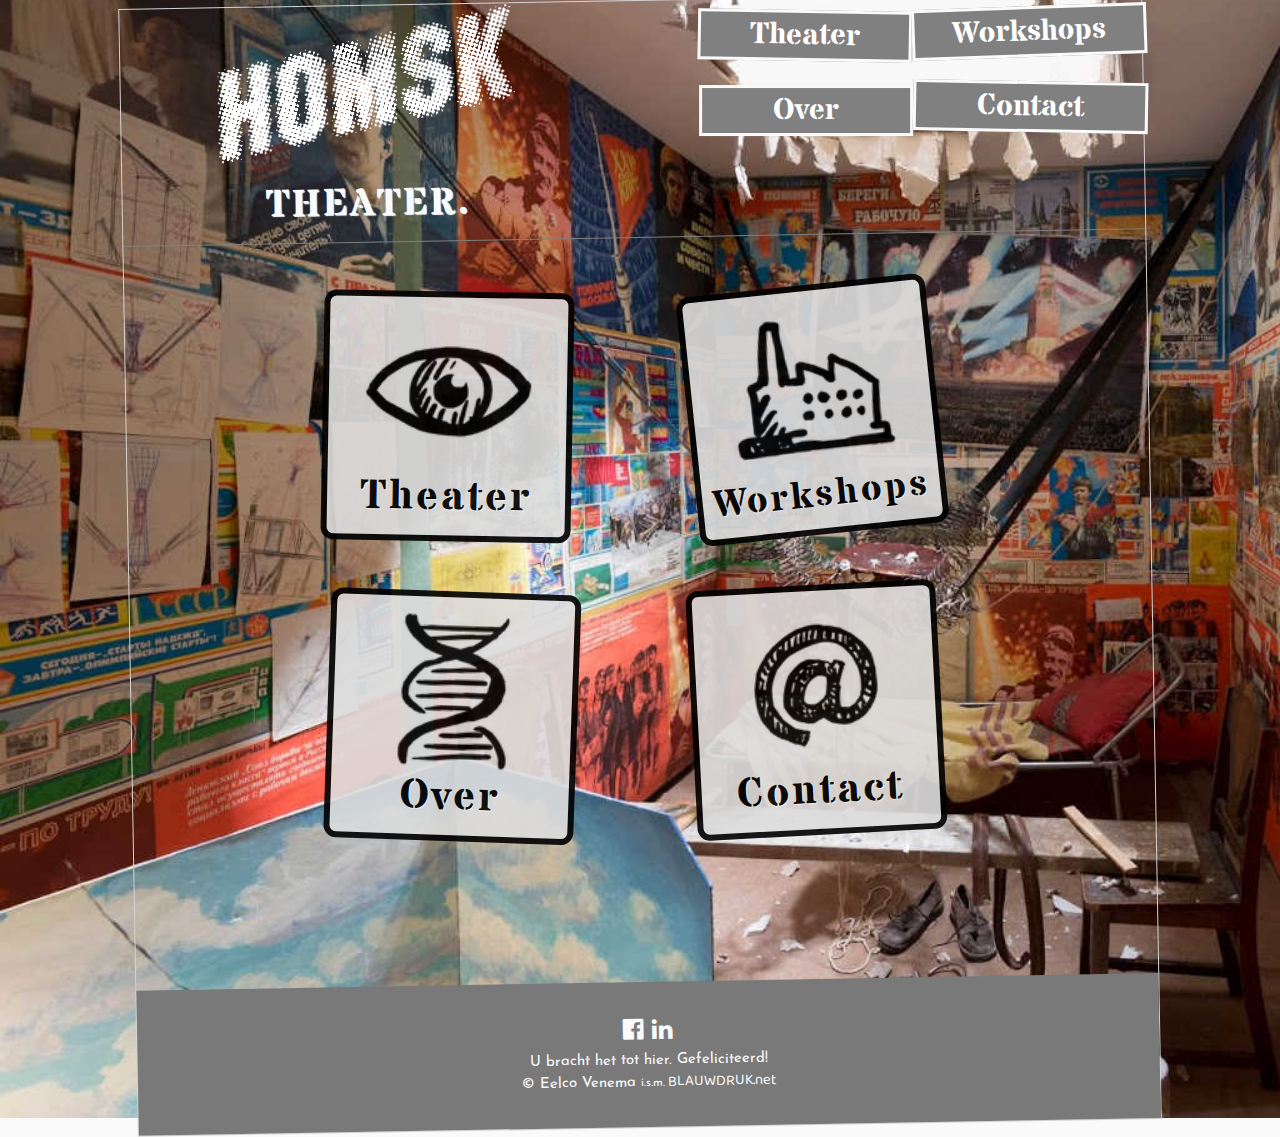
==== commit 1d9e6fdd: "site finished, need some polishing and make 1 or 2 new pages" ====
--- a/index.html
+++ b/index.html
@@ -23,7 +23,7 @@
           <ul class="w3-navbar navbar_small">
             <li class="w3-opennav w3-left"><a href="index.html"><img src="images/home_32.png" alt="" /></a></li>
             <li class="w3-opennav w3-right">
-              <a href="javascript:void(0)" onclick="myFunction()" title="Toggle Navigation Menu"><img src="images/layout4_32_grey.png" alt="" /></a>
+              <a href="javascript:void(0)" onclick="myFunction()" title="Toggle Navigation Menu"><img src="images/layout4_32.png" alt="" /></a>
             </li>
           </ul>
         </div>
@@ -89,8 +89,8 @@
 
   <!-- Footer -->
   <footer class="w3-container w3-center w3-padding-32 w3-xlarge">
-    <a href="#" class="w3-hover-text-indigo w3-show-inline-block"><i class="fa fa-facebook-official"></i></a>
-    <a href="#" class="w3-hover-text-grey w3-show-inline-block"><i class="fa fa-flickr"></i></a>
+    <a target="_blank" href="https://www.facebook.com/homsktheater/" class="w3-hover-text-indigo w3-show-inline-block"><i class="fa fa-facebook-official"></i></a>
+<!--    <a href="#" class="w3-hover-text-grey w3-show-inline-block"><i class="fa fa-flickr"></i></a>-->
     <a href="#" class="w3-hover-text-indigo w3-show-inline-block"><i class="fa fa-linkedin"></i></a>
     <p class="w3-medium">U bracht het tot hier. Gefeliciteerd!</p>
     <p class="w3-medium">© Eelco Venema <small>i.s.m.</small><span style="font-family:'Baloo Da';font-size:1em;"> BLAUWDRUK.net</span></p>
--- a/stylesheets/style.css
+++ b/stylesheets/style.css
@@ -1,2 +1,2 @@
-@import url(https://fonts.googleapis.com/css?family=Josefin+Sans);@import url(https://fonts.googleapis.com/css?family=Baloo+Da);@import url(http://cdnjs.cloudflare.com/ajax/libs/font-awesome/4.6.3/css/font-awesome.min.css);@import url(https://fonts.googleapis.com/css?family=Montserrat);html,body,div,span,applet,object,iframe,h1,h2,h3,h4,h5,h6,p,blockquote,pre,a,abbr,acronym,address,big,cite,code,del,dfn,em,img,ins,kbd,q,s,samp,small,strike,strong,sub,sup,tt,var,b,u,i,center,dl,dt,dd,ol,ul,li,fieldset,form,label,legend,table,caption,tbody,tfoot,thead,tr,th,td,article,aside,canvas,details,embed,figure,figcaption,footer,header,hgroup,menu,nav,output,ruby,section,summary,time,mark,audio,video{margin:0;padding:0;border:0;font-size:100%;font:inherit;vertical-align:baseline}article,aside,details,figcaption,figure,footer,header,hgroup,menu,nav,section{display:block}body{line-height:1}ol,ul{list-style:none}blockquote,q{quotes:none}blockquote:before,blockquote:after,q:before,q:after{content:'';content:none}table{border-collapse:collapse;border-spacing:0}*{-webkit-box-sizing:border-box;-moz-box-sizing:border-box;box-sizing:border-box}html{-ms-text-size-adjust:100%;-webkit-text-size-adjust:100%}body{margin:0}article,aside,details,figcaption,figure,footer,header,hgroup,main,menu,nav,section,summary{display:block}audio,canvas,video{display:inline-block;vertical-align:baseline}audio:not([controls]){display:none;height:0}[hidden],template{display:none}a{background-color:transparent}a:active,a:hover{outline:0}abbr[title]{border-bottom:1px dotted}dfn{font-style:italic}mark{background:#ff0;color:#000}small{font-size:80%}sub,sup{font-size:75%;line-height:0;position:relative;vertical-align:baseline}sup{top:-0.5em}sub{bottom:-0.25em}img{border:0}svg:not(:root){overflow:hidden}figure{margin:1em 40px}hr{-moz-box-sizing:content-box;box-sizing:content-box}code,kbd,pre,samp{font-family:monospace,monospace;font-size:1em}button,input,select,textarea{font:inherit;margin:0}button{overflow:visible}button,select{text-transform:none}button,html input[type=button],input[type=reset],input[type=submit]{-webkit-appearance:button;cursor:pointer}button[disabled],html input[disabled]{cursor:default}button::-moz-focus-inner,input::-moz-focus-inner{border:0;padding:0}input[type=checkbox],input[type=radio]{padding:0}input[type=number]::-webkit-inner-spin-button,input[type=number]::-webkit-outer-spin-button{height:auto}input[type=search]{box-sizing:content-box;-webkit-appearance:textfield;-moz-box-sizing:content-box;-webkit-box-sizing:content-box}input[type=search]::-webkit-search-cancel-button,input[type=search]::-webkit-search-decoration{-webkit-appearance:none}fieldset{border:1px solid #c0c0c0;margin:0 2px;padding:.35em .625em .75em}legend{border:0;padding:0}pre,textarea{overflow:auto}html,body{font-family:Verdana,sans-serif;font-size:15px;line-height:1.5}html{overflow-x:hidden}h1,h2,h3,h4,h5,h6,.w3-slim,.w3-wide{font-family:"Segoe UI",Arial,sans-serif}h1{font-size:36px}h2{font-size:30px}h3{font-size:24px}h4{font-size:20px}h5{font-size:18px}h6{font-size:16px}.w3-serif{font-family:"Times New Roman",Times,serif}h1,h2,h3,h4,h5,h6{font-weight:400;margin:10px 0}.w3-wide{letter-spacing:4px}h1 a,h2 a,h3 a,h4 a,h5 a,h6 a{font-weight:inherit}hr{height:0;border:0;border-top:1px solid #eee;margin:20px 0}img{margin-bottom:-5px}a{color:inherit}table{border-collapse:collapse;border-spacing:0;width:100%;display:table}table,th,td{border:none}.w3-table-all{border:1px solid #ccc}.w3-bordered tr,.w3-table-all tr{border-bottom:1px solid #ddd}.w3-striped tbody tr:nth-child(even){background-color:#f1f1f1}.w3-table-all tr:nth-child(odd){background-color:#fff}.w3-table-all tr:nth-child(even){background-color:#f1f1f1}.w3-hoverable tbody tr:hover,.w3-ul.w3-hoverable li:hover{background-color:#ccc}.w3-centered tr th,.w3-centered tr td{text-align:center}.w3-table td,.w3-table th,.w3-table-all td,.w3-table-all th{padding:6px 8px;display:table-cell;text-align:left;vertical-align:top}.w3-table th:first-child,.w3-table td:first-child,.w3-table-all th:first-child,.w3-table-all td:first-child{padding-left:16px}.w3-btn,.w3-btn-block{border:none;display:inline-block;outline:0;padding:6px 16px;vertical-align:middle;overflow:hidden;text-decoration:none !important;color:#fff;background-color:#000;text-align:center;cursor:pointer;white-space:nowrap}.w3-disabled,.w3-btn:disabled,.w3-btn-floating:disabled,.w3-btn-floating-large:disabled{cursor:not-allowed;opacity:0.3}.w3-btn.w3-disabled *,.w3-btn-block.w3-disabled,.w3-btn-floating.w3-disabled *,.w3-btn:disabled *,.w3-btn-floating:disabled *{pointer-events:none}.w3-btn.w3-disabled:hover,.w3-btn-block.w3-disabled:hover,.w3-btn:disabled:hover,.w3-btn-floating.w3-disabled:hover,.w3-btn-floating:disabled:hover,.w3-btn-floating-large.w3-disabled:hover,.w3-btn-floating-large:disabled:hover{box-shadow:none}.w3-btn:hover,.w3-btn-block:hover,.w3-btn-floating:hover,.w3-btn-floating-large:hover{box-shadow:0 8px 16px 0 rgba(0,0,0,0.2),0 6px 20px 0 rgba(0,0,0,0.19)}.w3-btn-block{width:100%}.w3-btn,.w3-btn-floating,.w3-btn-floating-large,.w3-closenav,.w3-opennav{-webkit-touch-callout:none;-webkit-user-select:none;-khtml-user-select:none;-moz-user-select:none;-ms-user-select:none;user-select:none}.w3-btn-floating,.w3-btn-floating-large{display:inline-block;text-align:center;color:#fff;background-color:#000;position:relative;overflow:hidden;z-index:1;padding:0;border-radius:50%;cursor:pointer;font-size:24px}.w3-btn-floating{width:40px;height:40px;line-height:40px}.w3-btn-floating-large{width:56px;height:56px;line-height:56px}.w3-btn-group .w3-btn{float:left}.w3-btn-bar .w3-btn{box-shadow:none;background-color:inherit;color:inherit;float:left}.w3-btn-bar .w3-btn:hover{background-color:#ccc}.w3-ripple{position:relative;overflow:hidden}.w3-ripple:after{content:"";background:#ccc;position:absolute;padding:300%;bottom:0;left:0;opacity:0;transition:0.8s}.w3-ripple:active:after{padding:0;opacity:1;transition:0s}.w3-badge,.w3-tag,.w3-sign{background-color:#000;color:#fff;display:inline-block;padding-left:8px;padding-right:8px;text-align:center}.w3-badge{border-radius:50%}ul.w3-ul{list-style-type:none;padding:0;margin:0}ul.w3-ul li{padding:6px 2px 6px 16px;border-bottom:1px solid #ddd}ul.w3-ul li:last-child{border-bottom:none}.w3-tooltip,.w3-display-container{position:relative}.w3-fluid{max-width:100%;height:auto}.w3-tooltip .w3-text{display:none}.w3-tooltip:hover .w3-text{display:inline-block}.w3-navbar{list-style-type:none;margin:0;padding:0;overflow:hidden}.w3-navbar li{float:left}.w3-navbar li a{display:block;padding:8px 16px}.w3-navbar li a:hover{color:#000;background-color:#ccc}.w3-navbar .w3-dropdown-hover,.w3-navbar .w3-dropdown-click{position:static}.w3-navbar .w3-dropdown-hover:hover,.w3-navbar .w3-dropdown-hover:first-child,.w3-navbar .w3-dropdown-click:hover{background-color:#ccc;color:#000}.w3-navbar a,.w3-topnav a,.w3-sidenav a,.w3-dropdown-content a,.w3-accordion-content a,.w3-dropnav a{text-decoration:none !important}.w3-navbar .w3-opennav.w3-right{float:right !important}.w3-topnav{padding:8px 8px}.w3-topnav a{padding:0 8px;border-bottom:3px solid transparent;-webkit-transition:border-bottom .3s;transition:border-bottom .3s}.w3-topnav a:hover{border-bottom:3px solid #fff}.w3-topnav .w3-dropdown-hover a{border-bottom:0}.w3-opennav,.w3-closenav{color:inherit}.w3-opennav:hover,.w3-closenav:hover{cursor:pointer;opacity:0.8}.w3-btn,.w3-btn-floating,.w3-dropnav a,.w3-btn-floating-large,.w3-btn-block,.w3-hover-shadow,.w3-hover-opacity,.w3-navbar a,.w3-sidenav a,.w3-pagination li a,.w3-hoverable tbody tr,.w3-hoverable li,.w3-accordion-content a,.w3-dropdown-content a,.w3-dropdown-click:hover,.w3-dropdown-hover:hover,.w3-opennav,.w3-closenav,.w3-closebtn,.w3-hover-amber,.w3-hover-aqua,.w3-hover-blue,.w3-hover-light-blue,.w3-hover-brown,.w3-hover-cyan,.w3-hover-blue-grey,.w3-hover-green,.w3-hover-light-green,.w3-hover-indigo,.w3-hover-khaki,.w3-hover-lime,.w3-hover-orange,.w3-hover-deep-orange,.w3-hover-pink,.w3-hover-purple,.w3-hover-deep-purple,.w3-hover-red,.w3-hover-sand,.w3-hover-teal,.w3-hover-yellow,.w3-hover-white,.w3-hover-black,.w3-hover-grey,.w3-hover-light-grey,.w3-hover-dark-grey,.w3-hover-text-amber,.w3-hover-text-aqua,.w3-hover-text-blue,.w3-hover-text-light-blue,.w3-hover-text-brown,.w3-hover-text-cyan,.w3-hover-text-blue-grey,.w3-hover-text-green,.w3-hover-text-light-green,.w3-hover-text-indigo,.w3-hover-text-khaki,.w3-hover-text-lime,.w3-hover-text-orange,.w3-hover-text-deep-orange,.w3-hover-text-pink,.w3-hover-text-purple,.w3-hover-text-deep-purple,.w3-hover-text-red,.w3-hover-text-sand,.w3-hover-text-teal,.w3-hover-text-yellow,.w3-hover-text-white,.w3-hover-text-black,.w3-hover-text-grey,.w3-hover-text-light-grey,.w3-hover-text-dark-grey{-webkit-transition:background-color .3s,color .15s,box-shadow .3s,opacity 0.3s;transition:background-color .3s,color .15s,box-shadow .3s,opacity 0.3s}.w3-sidenav{height:100%;width:200px;background-color:#fff;position:fixed !important;z-index:1;overflow:auto}.w3-sidenav a{padding:4px 2px 4px 16px}.w3-sidenav a:hover{background-color:#ccc}.w3-sidenav a,.w3-dropnav a{display:block}.w3-sidenav .w3-dropdown-hover:hover,.w3-sidenav .w3-dropdown-hover:first-child,.w3-sidenav .w3-dropdown-click:hover,.w3-dropnav a:hover{background-color:#ccc;color:#000}.w3-sidenav .w3-dropdown-hover,.w3-sidenav .w3-dropdown-click{width:100%}.w3-sidenav .w3-dropdown-hover .w3-dropdown-content,.w3-sidenav .w3-dropdown-click .w3-dropdown-content{min-width:100%}.w3-main,#main{transition:margin-left .4s}.w3-modal{z-index:3;display:none;padding-top:100px;position:fixed;left:0;top:0;width:100%;height:100%;overflow:auto;background-color:#000;background-color:rgba(0,0,0,0.4)}.w3-modal-content{margin:auto;background-color:#fff;position:relative;padding:0;outline:0;width:600px}.w3-closebtn{text-decoration:none;float:right;font-size:24px;font-weight:bold;color:inherit}.w3-closebtn:hover,.w3-closebtn:focus{color:#000;text-decoration:none;cursor:pointer}.w3-pagination{display:inline-block;padding:0;margin:0}.w3-pagination li{display:inline}.w3-pagination li a{text-decoration:none;color:#000;float:left;padding:8px 16px}.w3-pagination li a:hover{background-color:#ccc}.w3-input-group,.w3-group{margin-top:24px;margin-bottom:24px}.w3-input{padding:8px;display:block;border:none;border-bottom:1px solid #808080;width:100%}.w3-label{color:#009688}.w3-input:not(:valid) ~ .w3-validate{color:#f44336}.w3-select{padding:9px 0;width:100%;color:#000;border:1px solid transparent;border-bottom:1px solid #009688}.w3-select select:focus{color:#000;border:1px solid #009688}.w3-select option[disabled]{color:#009688}.w3-dropdown-click,.w3-dropdown-hover{position:relative;display:inline-block;cursor:pointer}.w3-dropdown-hover:hover .w3-dropdown-content{display:block;z-index:1}.w3-dropdown-content{cursor:auto;color:#000;background-color:#fff;display:none;position:absolute;min-width:160px;margin:0;padding:0}.w3-dropdown-content a{padding:6px 16px;display:block}.w3-dropdown-content a:hover{background-color:#ccc}.w3-accordion{width:100%;cursor:pointer}.w3-accordion-content{cursor:auto;display:none;position:relative;width:100%;margin:0;padding:0}.w3-accordion-content a{padding:6px 16px;display:block}.w3-accordion-content a:hover{background-color:#ccc}.w3-progress-container{width:100%;height:1.5em;position:relative;background-color:#f1f1f1}.w3-progressbar{background-color:#757575;height:100%;position:absolute;line-height:inherit}input[type=checkbox].w3-check,input[type=radio].w3-radio{width:24px;height:24px;position:relative;top:6px}input[type=checkbox].w3-check:checked+.w3-validate,input[type=radio].w3-radio:checked+.w3-validate{color:#009688}input[type=checkbox].w3-check:disabled+.w3-validate,input[type=radio].w3-radio:disabled+.w3-validate{color:#aaa}.w3-responsive{overflow-x:auto}.w3-container:after,.w3-panel:after,.w3-row:after,.w3-row-padding:after,.w3-topnav:after,.w3-clear:after,.w3-btn-group:before,.w3-btn-group:after,.w3-btn-bar:before,.w3-btn-bar:after{content:"";display:table;clear:both}.w3-col,.w3-half,.w3-third,.w3-twothird,.w3-threequarter,.w3-quarter{float:left;width:100%}.w3-col.s1{width:8.33333%}.w3-col.s2{width:16.66666%}.w3-col.s3{width:24.99999%}.w3-col.s4{width:33.33333%}.w3-col.s5{width:41.66666%}.w3-col.s6{width:49.99999%}.w3-col.s7{width:58.33333%}.w3-col.s8{width:66.66666%}.w3-col.s9{width:74.99999%}.w3-col.s10{width:83.33333%}.w3-col.s11{width:91.66666%}.w3-col.s12,.w3-half,.w3-third,.w3-twothird,.w3-threequarter,.w3-quarter{width:99.99999%}@media only screen and (min-width: 601px){.w3-col.m1{width:8.33333%}.w3-col.m2{width:16.66666%}.w3-col.m3,.w3-quarter{width:24.99999%}.w3-col.m4,.w3-third{width:33.33333%}.w3-col.m5{width:41.66666%}.w3-col.m6,.w3-half{width:49.99999%}.w3-col.m7{width:58.33333%}.w3-col.m8,.w3-twothird{width:66.66666%}.w3-col.m9,.w3-threequarter{width:74.99999%}.w3-col.m10{width:83.33333%}.w3-col.m11{width:91.66666%}.w3-col.m12{width:99.99999%}}@media only screen and (min-width: 993px){.w3-col.l1{width:8.33333%}.w3-col.l2{width:16.66666%}.w3-col.l3,.w3-quarter{width:24.99999%}.w3-col.l4,.w3-third{width:33.33333%}.w3-col.l5{width:41.66666%}.w3-col.l6,.w3-half{width:49.99999%}.w3-col.l7{width:58.33333%}.w3-col.l8,.w3-twothird{width:66.66666%}.w3-col.l9,.w3-threequarter{width:74.99999%}.w3-col.l10{width:83.33333%}.w3-col.l11{width:91.66666%}.w3-col.l12{width:99.99999%}}.w3-content{max-width:980px;margin:auto}.w3-rest{overflow:hidden}.w3-hide{display:none !important}.w3-show-block,.w3-show{display:block !important}.w3-show-inline-block{display:inline-block !important}@media (max-width: 600px){.w3-modal-content{margin:0 10px;width:auto !important}.w3-modal{padding-top:30px}}@media (max-width: 768px){.w3-modal-content{width:500px}.w3-modal{padding-top:50px}}@media (min-width: 993px){.w3-modal-content{width:900px}}@media screen and (max-width: 600px){.w3-topnav a{display:block}.w3-navbar li:not(.w3-opennav){float:none;width:100% !important}.w3-navbar li.w3-right{float:none !important}}@media screen and (max-width: 600px){.w3-topnav .w3-dropdown-hover .w3-dropdown-content,.w3-navbar .w3-dropdown-click .w3-dropdown-content,.w3-navbar .w3-dropdown-hover .w3-dropdown-content{position:relative}}@media screen and (max-width: 600px){.w3-topnav,.w3-navbar{text-align:center}}@media (max-width: 600px){.w3-hide-small{display:none !important}}@media (max-width: 992px) and (min-width: 601px){.w3-hide-medium{display:none !important}}@media (min-width: 993px){.w3-hide-large{display:none !important}}@media screen and (max-width: 992px){.w3-sidenav.w3-collapse{display:none}.w3-main{margin-left:0 !important;margin-right:0 !important}}@media screen and (min-width: 993px){.w3-sidenav.w3-collapse{display:block !important}}.w3-top,.w3-bottom{position:fixed;width:100%;z-index:1}.w3-top{top:0}.w3-bottom{bottom:0}.w3-overlay{position:fixed;display:none;width:100%;height:100%;top:0;left:0;right:0;bottom:0;background-color:rgba(0,0,0,0.5);z-index:2}.w3-left{float:left !important}.w3-right{float:right !important}.w3-tiny{font-size:10px !important}.w3-small{font-size:12px !important}.w3-medium{font-size:15px !important}.w3-large{font-size:18px !important}.w3-xlarge{font-size:24px !important}.w3-xxlarge{font-size:36px !important}.w3-xxxlarge{font-size:48px !important}.w3-jumbo{font-size:64px !important}.w3-vertical{word-break:break-all;line-height:1;text-align:center;width:0.6em}.w3-left-align{text-align:left !important}.w3-right-align{text-align:right !important}.w3-justify{text-align:justify !important}.w3-center{text-align:center !important}.w3-display-topleft{position:absolute;left:0;top:0}.w3-display-topright{position:absolute;right:0;top:0}.w3-display-bottomleft{position:absolute;left:0;bottom:0}.w3-display-bottomright{position:absolute;right:0;bottom:0}.w3-display-middle{position:absolute;top:50%;left:50%;transform:translate(-50%, -50%);-ms-transform:translate(-50%, -50%)}.w3-display-topmiddle{position:absolute;left:0;top:0;width:100%;text-align:center}.w3-display-bottommiddle{position:absolute;left:0;bottom:0;width:100%;text-align:center}.w3-circle{border-radius:50% !important}.w3-round-small{border-radius:2px !important}.w3-round,.w3-round-medium{border-radius:4px !important}.w3-round-large{border-radius:8px !important}.w3-round-xlarge{border-radius:16px !important}.w3-round-xxlarge{border-radius:32px !important}.w3-round-jumbo{border-radius:64px !important}.w3-border-0{border:0 !important}.w3-border{border:1px solid #ccc !important}.w3-border-top{border-top:1px solid #ccc !important}.w3-border-bottom{border-bottom:1px solid #ccc !important}.w3-border-left{border-left:1px solid #ccc !important}.w3-border-right{border-right:1px solid #ccc !important}.w3-margin{margin:16px !important}.w3-margin-0{margin:0 !important}.w3-margin-top{margin-top:16px !important}.w3-margin-bottom{margin-bottom:16px !important}.w3-margin-left{margin-left:16px !important}.w3-margin-right{margin-right:16px !important}.w3-section{margin-top:16px !important;margin-bottom:16px !important}.w3-padding-tiny{padding:2px 4px !important}.w3-padding-small{padding:4px 8px !important}.w3-padding-medium,.w3-padding,.w3-form{padding:8px 16px !important}.w3-padding-large{padding:12px 24px !important}.w3-padding-xlarge{padding:16px 32px !important}.w3-padding-xxlarge{padding:24px 48px !important}.w3-padding-jumbo{padding:32px 64px !important}.w3-padding-4{padding-top:4px !important;padding-bottom:4px !important}.w3-padding-8{padding-top:8px !important;padding-bottom:8px !important}.w3-padding-12{padding-top:12px !important;padding-bottom:12px !important}.w3-padding-16{padding-top:16px !important;padding-bottom:16px !important}.w3-padding-24{padding-top:24px !important;padding-bottom:24px !important}.w3-padding-32{padding-top:32px !important;padding-bottom:32px !important}.w3-padding-48{padding-top:48px !important;padding-bottom:48px !important}.w3-padding-64{padding-top:64px !important;padding-bottom:64px !important}.w3-padding-128{padding-top:128px !important;padding-bottom:128px !important}.w3-padding-0{padding:0 !important}.w3-padding-top{padding-top:8px !important}.w3-padding-bottom{padding-bottom:8px !important}.w3-padding-left{padding-left:16px !important}.w3-padding-right{padding-right:16px !important}.w3-topbar{border-top:6px solid #ccc !important}.w3-bottombar{border-bottom:6px solid #ccc !important}.w3-leftbar{border-left:6px solid #ccc !important}.w3-rightbar{border-right:6px solid #ccc !important}.w3-row-padding,.w3-row-padding>.w3-half,.w3-row-padding>.w3-third,.w3-row-padding>.w3-twothird,.w3-row-padding>.w3-threequarter,.w3-row-padding>.w3-quarter,.w3-row-padding>.w3-col{padding:0 8px}.w3-spin{animation:w3-spin 2s infinite linear;-webkit-animation:w3-spin 2s infinite linear}@-webkit-keyframes w3-spin{0%{-webkit-transform:rotate(0deg);transform:rotate(0deg)}100%{-webkit-transform:rotate(359deg);transform:rotate(359deg)}}@keyframes w3-spin{0%{-webkit-transform:rotate(0deg);transform:rotate(0deg)}100%{-webkit-transform:rotate(359deg);transform:rotate(359deg)}}.w3-container{padding:0.01em 16px}.w3-panel{padding:0.01em 16px;margin-top:16px !important;margin-bottom:16px !important}.w3-example{background-color:#f1f1f1;padding:0.01em 16px}.w3-code,.w3-codespan{font-family:Consolas,"courier new";font-size:16px}.w3-code{line-height:1.4;width:auto;background-color:#fff;padding:8px 12px;border-left:4px solid #009688;word-wrap:break-word}.w3-codespan{color:crimson;background-color:#f1f1f1;padding-left:4px;padding-right:4px;font-size:110%}.w3-example,.w3-code,.w3-reference{margin:20px 0}.w3-card{border:1px solid #ccc}.w3-card-2,.w3-example{box-shadow:0 2px 4px 0 rgba(0,0,0,0.16),0 2px 10px 0 rgba(0,0,0,0.12) !important}.w3-card-4,.w3-hover-shadow:hover{box-shadow:0 4px 8px 0 rgba(0,0,0,0.2),0 6px 20px 0 rgba(0,0,0,0.19) !important}.w3-card-8{box-shadow:0 8px 16px 0 rgba(0,0,0,0.2),0 6px 20px 0 rgba(0,0,0,0.19) !important}.w3-card-12{box-shadow:0 12px 16px 0 rgba(0,0,0,0.24),0 17px 50px 0 rgba(0,0,0,0.19) !important}.w3-card-16{box-shadow:0 16px 24px 0 rgba(0,0,0,0.22),0 25px 55px 0 rgba(0,0,0,0.21) !important}.w3-card-24{box-shadow:0 24px 24px 0 rgba(0,0,0,0.2),0 40px 77px 0 rgba(0,0,0,0.22) !important}.w3-animate-fading{-webkit-animation:fading 10s infinite;animation:fading 10s infinite}@-webkit-keyframes fading{0%{opacity:0}50%{opacity:1}100%{opacity:0}}@keyframes fading{0%{opacity:0}50%{opacity:1}100%{opacity:0}}.w3-animate-opacity{-webkit-animation:opac 1.5s;animation:opac 1.5s}@-webkit-keyframes opac{from{opacity:0}to{opacity:1}}@keyframes opac{from{opacity:0}to{opacity:1}}.w3-animate-top{position:relative;-webkit-animation:animatetop 0.4s;animation:animatetop 0.4s}@-webkit-keyframes animatetop{from{top:-300px;opacity:0}to{top:0;opacity:1}}@keyframes animatetop{from{top:-300px;opacity:0}to{top:0;opacity:1}}.w3-animate-left{position:relative;-webkit-animation:animateleft 0.4s;animation:animateleft 0.4s}@-webkit-keyframes animateleft{from{left:-300px;opacity:0}to{left:0;opacity:1}}@keyframes animateleft{from{left:-300px;opacity:0}to{left:0;opacity:1}}.w3-animate-right{position:relative;-webkit-animation:animateright 0.4s;animation:animateright 0.4s}@-webkit-keyframes animateright{from{right:-300px;opacity:0}to{right:0;opacity:1}}@keyframes animateright{from{right:-300px;opacity:0}to{right:0;opacity:1}}.w3-animate-bottom{position:relative;-webkit-animation:animatebottom 0.4s;animation:animatebottom 0.4s}@-webkit-keyframes animatebottom{from{bottom:-300px;opacity:0}to{bottom:0px;opacity:1}}@keyframes animatebottom{from{bottom:-300px;opacity:0}to{bottom:0;opacity:1}}.w3-animate-zoom{-webkit-animation:animatezoom 0.6s;animation:animatezoom 0.6s}@-webkit-keyframes animatezoom{from{-webkit-transform:scale(0)}to{-webkit-transform:scale(1)}}@keyframes animatezoom{from{transform:scale(0)}to{transform:scale(1)}}.w3-animate-input{-webkit-transition:width 0.4s ease-in-out;transition:width 0.4s ease-in-out}.w3-animate-input:focus{width:100% !important}.w3-transparent{background-color:transparent !important}.w3-hover-none:hover{box-shadow:none !important;background-color:transparent !important}.w3-amber,.w3-hover-amber:hover{color:#000 !important;background-color:#ffc107 !important}.w3-aqua,.w3-hover-aqua:hover{color:#000 !important;background-color:cyan !important}.w3-blue,.w3-hover-blue:hover{color:#fff !important;background-color:#2196F3 !important}.w3-light-blue,.w3-hover-light-blue:hover{color:#000 !important;background-color:#87CEEB !important}.w3-brown,.w3-hover-brown:hover{color:#fff !important;background-color:#795548 !important}.w3-cyan,.w3-hover-cyan:hover{color:#000 !important;background-color:#00bcd4 !important}.w3-blue-grey,.w3-hover-blue-grey:hover{color:#fff !important;background-color:#607d8b !important}.w3-green,.w3-hover-green:hover{color:#fff !important;background-color:#4CAF50 !important}.w3-light-green,.w3-hover-light-green:hover{color:#000 !important;background-color:#8bc34a !important}.w3-indigo,.w3-hover-indigo:hover{color:#fff !important;background-color:#3f51b5 !important}.w3-khaki,.w3-hover-khaki:hover{color:#000 !important;background-color:khaki !important}.w3-lime,.w3-hover-lime:hover{color:#000 !important;background-color:#cddc39 !important}.w3-orange,.w3-hover-orange:hover{color:#000 !important;background-color:#ff9800 !important}.w3-deep-orange,.w3-hover-deep-orange:hover{color:#fff !important;background-color:#ff5722 !important}.w3-pink,.w3-hover-pink:hover{color:#fff !important;background-color:#e91e63 !important}.w3-purple,.w3-hover-purple:hover{color:#fff !important;background-color:#9c27b0 !important}.w3-deep-purple,.w3-hover-deep-purple:hover{color:#fff !important;background-color:#673ab7 !important}.w3-red,.w3-hover-red:hover{color:#fff !important;background-color:#f44336 !important}.w3-sand,.w3-hover-sand:hover{color:#000 !important;background-color:#fdf5e6 !important}.w3-teal,.w3-hover-teal:hover{color:#fff !important;background-color:#009688 !important}.w3-yellow,.w3-hover-yellow:hover{color:#000 !important;background-color:#ffeb3b !important}.w3-white,.w3-hover-white:hover{color:#000 !important;background-color:#fff !important}.w3-black,.w3-hover-black:hover{color:#fff !important;background-color:#000 !important}.w3-grey,.w3-hover-grey:hover{color:#000 !important;background-color:#9e9e9e !important}.w3-light-grey,.w3-hover-light-grey:hover{color:#000 !important;background-color:#f1f1f1 !important}.w3-dark-grey,.w3-hover-dark-grey:hover{color:#fff !important;background-color:#616161 !important}.w3-pale-red,.w3-hover-pale-red:hover{color:#000 !important;background-color:#fdd !important}.w3-pale-green,.w3-hover-pale-green:hover{color:#000 !important;background-color:#dfd !important}.w3-pale-yellow,.w3-hover-pale-yellow:hover{color:#000 !important;background-color:#ffc !important}.w3-pale-blue,.w3-hover-pale-blue:hover{color:#000 !important;background-color:#dff !important}.w3-text-amber,.w3-hover-text-amber:hover{color:#ffc107 !important}.w3-text-aqua,.w3-hover-text-aqua:hover{color:cyan !important}.w3-text-blue,.w3-hover-text-blue:hover{color:#2196F3 !important}.w3-text-light-blue,.w3-hover-text-light-blue:hover{color:#87CEEB !important}.w3-text-brown,.w3-hover-text-brown:hover{color:#795548 !important}.w3-text-cyan,.w3-hover-text-cyan:hover{color:#00bcd4 !important}.w3-text-blue-grey,.w3-hover-text-blue-grey:hover{color:#607d8b !important}.w3-text-green,.w3-hover-text-green:hover{color:#4CAF50 !important}.w3-text-light-green,.w3-hover-text-light-green:hover{color:#8bc34a !important}.w3-text-indigo,.w3-hover-text-indigo:hover{color:#3f51b5 !important}.w3-text-khaki,.w3-hover-text-khaki:hover{color:#b4aa50 !important}.w3-text-lime,.w3-hover-text-lime:hover{color:#cddc39 !important}.w3-text-orange,.w3-hover-text-orange:hover{color:#ff9800 !important}.w3-text-deep-orange,.w3-hover-text-deep-orange:hover{color:#ff5722 !important}.w3-text-pink,.w3-hover-text-pink:hover{color:#e91e63 !important}.w3-text-purple,.w3-hover-text-purple:hover{color:#9c27b0 !important}.w3-text-deep-purple,.w3-hover-text-deep-purple:hover{color:#673ab7 !important}.w3-text-red,.w3-hover-text-red:hover{color:#f44336 !important}.w3-text-sand,.w3-hover-text-sand:hover{color:#fdf5e6 !important}.w3-text-teal,.w3-hover-text-teal:hover{color:#009688 !important}.w3-text-yellow,.w3-hover-text-yellow:hover{color:#d2be0e !important}.w3-text-white,.w3-hover-text-white:hover{color:#fff !important}.w3-text-black,.w3-hover-text-black:hover{color:#000 !important}.w3-text-grey,.w3-hover-text-grey:hover{color:#757575 !important}.w3-text-light-grey,.w3-hover-text-light-grey:hover{color:#f1f1f1 !important}.w3-text-dark-grey,.w3-hover-text-dark-grey:hover{color:#3a3a3a !important}.w3-border-amber,.w3-hover-border-amber:hover{border-color:#ffc107 !important}.w3-border-aqua,.w3-hover-border-aqua:hover{border-color:cyan !important}.w3-border-blue,.w3-hover-border-blue:hover{border-color:#2196F3 !important}.w3-border-light-blue,.w3-hover-border-light-blue:hover{border-color:#87CEEB !important}.w3-border-brown,.w3-hover-border-brown:hover{border-color:#795548 !important}.w3-border-cyan,.w3-hover-border-cyan:hover{border-color:#00bcd4 !important}.w3-border-blue-grey,.w3-hover-blue-grey:hover{border-color:#607d8b !important}.w3-border-green,.w3-hover-border-green:hover{border-color:#4CAF50 !important}.w3-border-light-green,.w3-hover-border-light-green:hover{border-color:#8bc34a !important}.w3-border-indigo,.w3-hover-border-indigo:hover{border-color:#3f51b5 !important}.w3-border-khaki,.w3-hover-border-khaki:hover{border-color:khaki !important}.w3-border-lime,.w3-hover-border-lime:hover{border-color:#cddc39 !important}.w3-border-orange,.w3-hover-border-orange:hover{border-color:#ff9800 !important}.w3-border-deep-orange,.w3-hover-border-deep-orange:hover{border-color:#ff5722 !important}.w3-border-pink,.w3-hover-border-pink:hover{border-color:#e91e63 !important}.w3-border-purple,.w3-hover-border-purple:hover{border-color:#9c27b0 !important}.w3-border-deep-purple,.w3-hover-border-deep-purple:hover{border-color:#673ab7 !important}.w3-border-red,.w3-hover-border-red:hover{border-color:#f44336 !important}.w3-border-sand,.w3-hover-border-sand:hover{border-color:#fdf5e6 !important}.w3-border-teal,.w3-hover-border-teal:hover{border-color:#009688 !important}.w3-border-yellow,.w3-hover-border-yellow:hover{border-color:#ffeb3b !important}.w3-border-white,.w3-hover-border-white:hover{border-color:#fff !important}.w3-border-black,.w3-hover-border-black:hover{border-color:#000 !important}.w3-border-grey,.w3-hover-border-grey:hover{border-color:#9e9e9e !important}.w3-border-light-grey,.w3-hover-border-light-grey:hover{border-color:#f1f1f1 !important}.w3-border-dark-grey,.w3-hover-border-dark-grey:hover{border-color:#616161 !important}.w3-border-pale-red,.w3-hover-border-pale-red:hover{border-color:#ffe7e7 !important}.w3-border-pale-green,.w3-hover-border-pale-green:hover{border-color:#e7ffe7 !important}.w3-border-pale-yellow,.w3-hover-border-pale-yellow:hover{border-color:#ffc !important}.w3-border-pale-blue,.w3-hover-border-pale-blue:hover{border-color:#e7ffff !important}.w3-opacity,.w3-hover-opacity:hover{opacity:0.60;filter:alpha(opacity=60)}.w3-text-shadow{text-shadow:1px 1px 0 #444}.w3-text-shadow-white{text-shadow:1px 1px 0 #ddd}@font-face{font-family:'Due Date';src:url(../fonts/DueDate.ttf)}@font-face{font-family:'Top Secret';src:url("../fonts/Top Secret.ttf")}@font-face{font-family:'Stardos Stencil';src:url("../fonts/stardos stencil/StardosStencil-Regular.ttf")}@font-face{font-family:'Stardos Stencil Bold';src:url("../fonts/stardos stencil/StardosStencil-Bold.ttf")}body{font-family:'Josefin Sans', sans-serif;max-width:1024px;margin:0 auto;background:#fafafa}#navigation{border-bottom:1px solid grey}.flex-row{display:-webkit-box;display:-webkit-flex;display:-moz-flex;display:-ms-flexbox;display:flex;-webkit-box-pack:center;-ms-flex-pack:center;-webkit-justify-content:center;-moz-justify-content:center;justify-content:center}p{font-size:1.25em}img{max-width:100%}h2,h4{font-family:'Stardos Stencil Bold', 'Top Secret', 'Due Date', 'Montserrat', sans-serif;text-align:center;font-weight:bold}h4{font-size:2em}h2{font-size:3.5em}.navi{color:#fafafa;font-family:'Stardos Stencil Bold', 'Montserrat', sans-serif}.navi .navbar_item{border-top:1px solid #fafafa}.navi .w3-btn{background:none;padding:0}.navi .w3-btn a{text-decoration:none}.logo-content{text-align:center}.logo-content h2{font-size:2.5em;color:#fafafa;font-weight:bold;letter-spacing:2px;text-shadow:1px 1px 1px white;text-transform:uppercase}#map{width:80%;margin:0 auto;height:400px;-moz-transform:rotate(2deg);-o-transform:rotate(2deg);-ms-transform:rotate(2deg);-webkit-transform:rotate(2deg);transform:rotate(2deg);margin-top:1em;border:4px solid #fafafa}footer{margin-top:6em;background:#797979;color:#fafafa}@media screen and (min-width: 601px){body{-moz-transform:rotate(-1deg);-o-transform:rotate(-1deg);-ms-transform:rotate(-1deg);-webkit-transform:rotate(-1deg);transform:rotate(-1deg)}.navi{border:none;width:45%;height:150px;float:right}.navi .navbar{display:-webkit-box;display:-webkit-flex;display:-moz-flex;display:-ms-flexbox;display:flex;-webkit-box-direction:normal;-webkit-box-orient:vertical;-webkit-flex-direction:column;-moz-flex-direction:column;-ms-flex-direction:column;flex-direction:column;-webkit-flex-wrap:wrap;-moz-flex-wrap:wrap;-ms-flex-wrap:wrap;flex-wrap:wrap;-ms-flex-pack:distribute;-webkit-justify-content:space-around;-moz-justify-content:space-around;justify-content:space-around;height:150px}.navi .navbar_item{border:3px solid #fafafa;background:grey;font-size:2em;font-weight:bold}ul.block{display:block}.button-home{width:40%;-moz-transform:rotate(-3deg);-o-transform:rotate(-3deg);-ms-transform:rotate(-3deg);-webkit-transform:rotate(-3deg);transform:rotate(-3deg)}.button-over{width:40%;-moz-transform:rotate(1deg);-o-transform:rotate(1deg);-ms-transform:rotate(1deg);-webkit-transform:rotate(1deg);transform:rotate(1deg)}.button-toneel{width:50%;-moz-transform:rotate(2deg);-o-transform:rotate(2deg);-ms-transform:rotate(2deg);-webkit-transform:rotate(2deg);transform:rotate(2deg)}.button-workshop{width:55%;-moz-transform:rotate(-1deg);-o-transform:rotate(-1deg);-ms-transform:rotate(-1deg);-webkit-transform:rotate(-1deg);transform:rotate(-1deg)}.button-contact{width:40%;-moz-transform:rotate(2deg);-o-transform:rotate(2deg);-ms-transform:rotate(2deg);-webkit-transform:rotate(2deg);transform:rotate(2deg)}}@media screen and (min-width: 960px){.button-workshop{width:50%}}body.body-toneel{background-image:url(toneel/backgroundtoneel_fixed_600.jpg);background-repeat:no-repeat;background-position:top;background-attachment:fixed;border-left:1px solid grey;border-right:1px solid grey}.about-sohappy,.toneel-rooftopcontent,.toneel-neemmein{padding:0 2%}.sohappy{margin:0 auto;width:90%}.sohappy h4{color:#696866}.sohappy .about-sohappy{background-color:#fafafa;-moz-transform:rotate(-1deg);-o-transform:rotate(-1deg);-ms-transform:rotate(-1deg);-webkit-transform:rotate(-1deg);transform:rotate(-1deg)}.credits{background-color:lightgrey;font-size:80%;margin-top:1em;font-weight:bold;line-height:1.25em}.credits .toneel-credits2{-moz-transform:rotate(-1deg);-o-transform:rotate(-1deg);-ms-transform:rotate(-1deg);-webkit-transform:rotate(-1deg);transform:rotate(-1deg)}.credits .credits-sohappy{-moz-transform:rotate(-2deg);-o-transform:rotate(-2deg);-ms-transform:rotate(-2deg);-webkit-transform:rotate(-2deg);transform:rotate(-2deg)}.toneel-foto1 .foto1{-webkit-border-radius:50%;-moz-border-radius:50%;-ms-border-radius:50%;border-radius:50%;margin-bottom:4em;border:4px solid #fafafa}.toneel-foto2{width:70%;margin:0 auto}.toneel-rooftop1{font-size:80%;background-color:#f9ffff;-moz-transform:rotate(2deg);-o-transform:rotate(2deg);-ms-transform:rotate(2deg);-webkit-transform:rotate(2deg);transform:rotate(2deg);width:75%;font-weight:bold}.toneel-neemmein,.toneel-rooftopcontent{background-color:#fafafa;-moz-transform:rotate(1deg);-o-transform:rotate(1deg);-ms-transform:rotate(1deg);-webkit-transform:rotate(1deg);transform:rotate(1deg);width:95%;margin:0 auto}.toneel-neemmein h4,.toneel-rooftopcontent h4{color:#696866}.toneel-rooftopcontent{-moz-transform:rotate(-1deg);-o-transform:rotate(-1deg);-ms-transform:rotate(-1deg);-webkit-transform:rotate(-1deg);transform:rotate(-1deg);width:90%}@media screen and (min-width: 601px){.logo-content{width:48%;float:left}.sohappy,.neemmein{width:95%;padding:4%}.neemmein{width:96%;float:right}.toneel-foto1{width:70%;margin:7em 4em 0}.toneel-foto2{width:90%}.toneel-foto3{margin-top:2em;width:65%}.toneel-rooftop1{width:85%;line-height:1.25em}.toneel-rooftop2{float:none;width:90%}.rooftop{width:98%;margin-top:2em}.toneel-credits3{width:85%;margin:0 auto;-moz-transform:rotate(1deg);-o-transform:rotate(1deg);-ms-transform:rotate(1deg);-webkit-transform:rotate(1deg);transform:rotate(1deg)}}.burger{margin-top:1em}@media screen and (min-width: 601px) and (max-width: 768px){body.body-toneel{background-image:url(toneel/backgroundtoneel_fixed_768.jpg)}.toneel-rooftop1{width:100%}}@media screen and (min-width: 769px) and (max-width: 1024px){body.body-toneel{background-image:url(toneel/backgroundtoneel_fixed_1024.jpg)}}@media screen and (min-width: 1025px){body.body-toneel{background-image:url(toneel/backgroundtoneel_fixed_1260.jpg)}}body.body-homsk{background-image:url(homsk/background_fixed_600.jpg);background-repeat:no-repeat;background-position:left left;background-attachment:fixed;background-size:cover;border:1px solid lightgrey}.homsk-intro,.about-explain,.about-thematiek,.about-parallel{margin:0 auto;background:#fafafa;width:95%;-moz-transform:rotate(-1deg);-o-transform:rotate(-1deg);-ms-transform:rotate(-1deg);-webkit-transform:rotate(-1deg);transform:rotate(-1deg);padding:0 2%;box-shadow:1px 1px 2px grey}.about-explain{-moz-transform:rotate(1deg);-o-transform:rotate(1deg);-ms-transform:rotate(1deg);-webkit-transform:rotate(1deg);transform:rotate(1deg);width:97%}.about-portrait{width:65%;margin:1em auto}.about-portrait p.text-portrait{color:#fafafa}.about-parallel{-moz-transform:rotate(2deg);-o-transform:rotate(2deg);-ms-transform:rotate(2deg);-webkit-transform:rotate(2deg);transform:rotate(2deg)}.portrait{border:1px solid #fafafa;padding:0.5em;background:#fafafa}h4.header-about,h4.header-explain,h4.header-thematiek,h4.header-parallel{color:#696866}@media screen and (min-width: 601px){.homsk-intro{width:70%}.about-explain{width:85%;float:left}.about-thematiek{clear:left;margin-left:-2em;width:90%}.about-parallel{margin-left:-3em}}@media screen and (min-width: 769px){.homsk-intro{width:80%}.about-explain{width:75%;float:left}.about-thematiek{clear:left;margin-left:-2em;width:80%}.about-parallel{margin-left:-4em}.about-portrait{width:55%}}body.body-wshop{background-image:url(workshops/RooftopMemories-small.jpg);background-repeat:no-repeat;background-position:top;background-attachment:fixed;border-left:1px solid grey;border-right:1px solid grey}.workshops-article,.workshop-data{background-color:#fafafa;width:90%;-moz-transform:rotate(-2deg);-o-transform:rotate(-2deg);-ms-transform:rotate(-2deg);-webkit-transform:rotate(-2deg);transform:rotate(-2deg);margin:0 auto;padding:0 0.25em 1em 2em;box-shadow:1px 1px 2px grey}.workshops-article h4.header-workshops,.workshops-article h4.header-data,.workshop-data h4.header-workshops,.workshop-data h4.header-data{color:#696866}.picturecredits{font-size:80%;background:#f9f9f9;-moz-transform:rotate(-1deg);-o-transform:rotate(-1deg);-ms-transform:rotate(-1deg);-webkit-transform:rotate(-1deg);transform:rotate(-1deg)}.workshop-data{-moz-transform:rotate(1deg);-o-transform:rotate(1deg);-ms-transform:rotate(1deg);-webkit-transform:rotate(1deg);transform:rotate(1deg)}.workshop-foto{width:100%;margin:1em}.questions{width:200px;height:200px;-webkit-border-radius:50%;-moz-border-radius:50%;-ms-border-radius:50%;border-radius:50%;background:#696866;float:right;margin:1em 3em 0 0;font-family:'Montserrat', sans-serif;font-size:2.75em;font-weight:bold;border:2px solid #fafafa;-moz-transform:rotate(-2deg);-o-transform:rotate(-2deg);-ms-transform:rotate(-2deg);-webkit-transform:rotate(-2deg);transform:rotate(-2deg)}@media screen and (min-width: 601px){body.body-wshop{background-image:url(workshops/RooftopMemories-medium.jpg)}.workshops-article{width:98%;margin-left:2em}.workshop-data{width:70%}h2.subtitle-grey{color:#696866}}@media screen and (min-width: 769px){body.body-wshop{background-image:url(workshops/RooftopMemories-large.jpg)}h2.subtitle{color:#fafafa}}body.body-contact{background-image:url(contact/background_small.jpg);background-repeat:no-repeat;background-position:top;background-attachment:fixed;background-size:cover;border:1px solid lightgrey}.break{margin:1em 0 1em 0}.contact-mail,.contact-facebook,.contact-maps{width:65%;-moz-transform:rotate(-1deg);-o-transform:rotate(-1deg);-ms-transform:rotate(-1deg);-webkit-transform:rotate(-1deg);transform:rotate(-1deg);background:lightgrey;margin:0 auto;font-size:2em;text-align:center;border:3px solid #fafafa}.contact-facebook{-moz-transform:rotate(2deg);-o-transform:rotate(2deg);-ms-transform:rotate(2deg);-webkit-transform:rotate(2deg);transform:rotate(2deg)}.contact-maps{-moz-transform:rotate(1deg);-o-transform:rotate(1deg);-ms-transform:rotate(1deg);-webkit-transform:rotate(1deg);transform:rotate(1deg);-webkit-border-radius:0 0 45% 45%;-moz-border-radius:0 0 45% 45%;-ms-border-radius:0 0 45% 45%;border-radius:0 0 45% 45%}@media screen and (min-width: 601px){.contact-mail,.contact-facebook,.contact-maps{width:74%}}body.body-home{background-image:url(home/background_small2.jpg);background-repeat:no-repeat;background-position:center;background-attachment:fixed;background-size:cover;border:1px solid lightgrey}.home-content-about,.home-content-performances,.home-content-workshops,.home-content-contact{width:80vw;height:80vw;margin:0 auto;-moz-transform:rotate(-5deg);-o-transform:rotate(-5deg);-ms-transform:rotate(-5deg);-webkit-transform:rotate(-5deg);transform:rotate(-5deg);display:-webkit-box;display:-webkit-flex;display:-moz-flex;display:-ms-flexbox;display:flex;-webkit-flex-wrap:wrap;-moz-flex-wrap:wrap;-ms-flex-wrap:wrap;flex-wrap:wrap;-webkit-box-align:end;-ms-flex-align:end;-webkit-align-items:flex-end;-moz-align-items:flex-end;align-items:flex-end;-webkit-box-pack:center;-ms-flex-pack:center;-webkit-justify-content:center;-moz-justify-content:center;justify-content:center;opacity:0.9}.home-content-about .home-button-about,.home-content-about .home-button-performances,.home-content-about .home-button-workshops,.home-content-about .home-button-contact,.home-content-performances .home-button-about,.home-content-performances .home-button-performances,.home-content-performances .home-button-workshops,.home-content-performances .home-button-contact,.home-content-workshops .home-button-about,.home-content-workshops .home-button-performances,.home-content-workshops .home-button-workshops,.home-content-workshops .home-button-contact,.home-content-contact .home-button-about,.home-content-contact .home-button-performances,.home-content-contact .home-button-workshops,.home-content-contact .home-button-contact{width:65vw;height:65vw;background-image:url(home/eye_128.png);background-repeat:no-repeat;background-position:center top;background-size:80%;font-family:'Stardos Stencil Bold', 'Due Date','Montserrat', sans-serif;display:-webkit-box;display:-webkit-flex;display:-moz-flex;display:-ms-flexbox;display:flex;-webkit-box-align:end;-ms-flex-align:end;-webkit-align-items:flex-end;-moz-align-items:flex-end;align-items:flex-end;-webkit-box-pack:center;-ms-flex-pack:center;-webkit-justify-content:center;-moz-justify-content:center;justify-content:center;font-size:2.75em;text-shadow:1px 1px 1px #fafafa;font-weight:bold;letter-spacing:3px;border:6px solid black;-webkit-border-radius:5%;-moz-border-radius:5%;-ms-border-radius:5%;border-radius:5%;color:black;background-color:#ddd}.home-content-about .home-button-about,.home-content-performances .home-button-about,.home-content-workshops .home-button-about,.home-content-contact .home-button-about{background-image:url(home/dna_128.png)}.home-content-about .home-button-workshops,.home-content-performances .home-button-workshops,.home-content-workshops .home-button-workshops,.home-content-contact .home-button-workshops{background-image:url(home/factory_128.png);font-size:2.5em}.home-content-about .home-button-contact,.home-content-performances .home-button-contact,.home-content-workshops .home-button-contact,.home-content-contact .home-button-contact{background-image:url(home/at-sign_128.png)}.home-content-performances{-moz-transform:rotate(2deg);-o-transform:rotate(2deg);-ms-transform:rotate(2deg);-webkit-transform:rotate(2deg);transform:rotate(2deg)}.home-content-about{-moz-transform:rotate(3deg);-o-transform:rotate(3deg);-ms-transform:rotate(3deg);-webkit-transform:rotate(3deg);transform:rotate(3deg)}.home-content-contact{-moz-transform:rotate(-2deg);-o-transform:rotate(-2deg);-ms-transform:rotate(-2deg);-webkit-transform:rotate(-2deg);transform:rotate(-2deg)}@media screen and (max-width: 350px){.home-content-about,.home-content-performances,.home-content-workshops,.home-content-contact{width:90vw;height:90vw}.home-content-about .home-button-about,.home-content-about .home-button-performances,.home-content-about .home-button-workshops,.home-content-about .home-button-contact,.home-content-performances .home-button-about,.home-content-performances .home-button-performances,.home-content-performances .home-button-workshops,.home-content-performances .home-button-contact,.home-content-workshops .home-button-about,.home-content-workshops .home-button-performances,.home-content-workshops .home-button-workshops,.home-content-workshops .home-button-contact,.home-content-contact .home-button-about,.home-content-contact .home-button-performances,.home-content-contact .home-button-workshops,.home-content-contact .home-button-contact{width:80vw;height:80vw}}@media screen and (min-width: 351px) and (max-width: 600px){.home-content-about,.home-content-performances,.home-content-workshops,.home-content-contact{width:85vw;height:85vw}.home-content-about .home-button-about,.home-content-about .home-button-performances,.home-content-about .home-button-workshops,.home-content-about .home-button-contact,.home-content-performances .home-button-about,.home-content-performances .home-button-performances,.home-content-performances .home-button-workshops,.home-content-performances .home-button-contact,.home-content-workshops .home-button-about,.home-content-workshops .home-button-performances,.home-content-workshops .home-button-workshops,.home-content-workshops .home-button-contact,.home-content-contact .home-button-about,.home-content-contact .home-button-performances,.home-content-contact .home-button-workshops,.home-content-contact .home-button-contact{width:65vw;height:65vw}.w3-opennav{color:lightgrey}}@media screen and (min-width: 601px){body.body-home{background-image:url(home/background_medium2.jpg)}.row1{max-width:768px;margin:0 auto}.home-content-about,.home-content-performances,.home-content-workshops,.home-content-contact{width:40vw;height:40vw}.home-content-about .home-button-about,.home-content-about .home-button-performances,.home-content-about .home-button-workshops,.home-content-about .home-button-contact,.home-content-performances .home-button-about,.home-content-performances .home-button-performances,.home-content-performances .home-button-workshops,.home-content-performances .home-button-contact,.home-content-workshops .home-button-about,.home-content-workshops .home-button-performances,.home-content-workshops .home-button-workshops,.home-content-workshops .home-button-contact,.home-content-contact .home-button-about,.home-content-contact .home-button-performances,.home-content-contact .home-button-workshops,.home-content-contact .home-button-contact{width:35vw;height:35vw}.home-content-performances,.home-content-about{float:left;margin-left:3em}}@media screen and (min-width: 769px) and (max-width: 1024px){.home-content-about,.home-content-performances,.home-content-workshops,.home-content-contact{width:30vw;height:30vw}.home-content-about .home-button-about,.home-content-about .home-button-performances,.home-content-about .home-button-workshops,.home-content-about .home-button-contact,.home-content-performances .home-button-about,.home-content-performances .home-button-performances,.home-content-performances .home-button-workshops,.home-content-performances .home-button-contact,.home-content-workshops .home-button-about,.home-content-workshops .home-button-performances,.home-content-workshops .home-button-workshops,.home-content-workshops .home-button-contact,.home-content-contact .home-button-about,.home-content-contact .home-button-performances,.home-content-contact .home-button-workshops,.home-content-contact .home-button-contact{width:25vw;height:25vw}}@media screen and (min-width: 1025px){body.body-home{background-image:url(home/background_large3.jpg);background-size:80% 100%}.home-content-about,.home-content-performances,.home-content-workshops,.home-content-contact{width:350px;height:350px}.home-content-about .home-button-about,.home-content-about .home-button-performances,.home-content-about .home-button-workshops,.home-content-about .home-button-contact,.home-content-performances .home-button-about,.home-content-performances .home-button-performances,.home-content-performances .home-button-workshops,.home-content-performances .home-button-contact,.home-content-workshops .home-button-about,.home-content-workshops .home-button-performances,.home-content-workshops .home-button-workshops,.home-content-workshops .home-button-contact,.home-content-contact .home-button-about,.home-content-contact .home-button-performances,.home-content-contact .home-button-workshops,.home-content-contact .home-button-contact{width:275px;height:275px}}
+@import url(https://fonts.googleapis.com/css?family=Josefin+Sans);@import url(https://fonts.googleapis.com/css?family=Baloo+Da);@import url(http://cdnjs.cloudflare.com/ajax/libs/font-awesome/4.6.3/css/font-awesome.min.css);@import url(https://fonts.googleapis.com/css?family=Montserrat);html,body,div,span,applet,object,iframe,h1,h2,h3,h4,h5,h6,p,blockquote,pre,a,abbr,acronym,address,big,cite,code,del,dfn,em,img,ins,kbd,q,s,samp,small,strike,strong,sub,sup,tt,var,b,u,i,center,dl,dt,dd,ol,ul,li,fieldset,form,label,legend,table,caption,tbody,tfoot,thead,tr,th,td,article,aside,canvas,details,embed,figure,figcaption,footer,header,hgroup,menu,nav,output,ruby,section,summary,time,mark,audio,video{margin:0;padding:0;border:0;font-size:100%;font:inherit;vertical-align:baseline}article,aside,details,figcaption,figure,footer,header,hgroup,menu,nav,section{display:block}body{line-height:1}ol,ul{list-style:none}blockquote,q{quotes:none}blockquote:before,blockquote:after,q:before,q:after{content:'';content:none}table{border-collapse:collapse;border-spacing:0}*{-webkit-box-sizing:border-box;-moz-box-sizing:border-box;box-sizing:border-box}html{-ms-text-size-adjust:100%;-webkit-text-size-adjust:100%}body{margin:0}article,aside,details,figcaption,figure,footer,header,hgroup,main,menu,nav,section,summary{display:block}audio,canvas,video{display:inline-block;vertical-align:baseline}audio:not([controls]){display:none;height:0}[hidden],template{display:none}a{background-color:transparent}a:active,a:hover{outline:0}abbr[title]{border-bottom:1px dotted}dfn{font-style:italic}mark{background:#ff0;color:#000}small{font-size:80%}sub,sup{font-size:75%;line-height:0;position:relative;vertical-align:baseline}sup{top:-0.5em}sub{bottom:-0.25em}img{border:0}svg:not(:root){overflow:hidden}figure{margin:1em 40px}hr{-moz-box-sizing:content-box;box-sizing:content-box}code,kbd,pre,samp{font-family:monospace,monospace;font-size:1em}button,input,select,textarea{font:inherit;margin:0}button{overflow:visible}button,select{text-transform:none}button,html input[type=button],input[type=reset],input[type=submit]{-webkit-appearance:button;cursor:pointer}button[disabled],html input[disabled]{cursor:default}button::-moz-focus-inner,input::-moz-focus-inner{border:0;padding:0}input[type=checkbox],input[type=radio]{padding:0}input[type=number]::-webkit-inner-spin-button,input[type=number]::-webkit-outer-spin-button{height:auto}input[type=search]{box-sizing:content-box;-webkit-appearance:textfield;-moz-box-sizing:content-box;-webkit-box-sizing:content-box}input[type=search]::-webkit-search-cancel-button,input[type=search]::-webkit-search-decoration{-webkit-appearance:none}fieldset{border:1px solid #c0c0c0;margin:0 2px;padding:.35em .625em .75em}legend{border:0;padding:0}pre,textarea{overflow:auto}html,body{font-family:Verdana,sans-serif;font-size:15px;line-height:1.5}html{overflow-x:hidden}h1,h2,h3,h4,h5,h6,.w3-slim,.w3-wide{font-family:"Segoe UI",Arial,sans-serif}h1{font-size:36px}h2{font-size:30px}h3{font-size:24px}h4{font-size:20px}h5{font-size:18px}h6{font-size:16px}.w3-serif{font-family:"Times New Roman",Times,serif}h1,h2,h3,h4,h5,h6{font-weight:400;margin:10px 0}.w3-wide{letter-spacing:4px}h1 a,h2 a,h3 a,h4 a,h5 a,h6 a{font-weight:inherit}hr{height:0;border:0;border-top:1px solid #eee;margin:20px 0}img{margin-bottom:-5px}a{color:inherit}table{border-collapse:collapse;border-spacing:0;width:100%;display:table}table,th,td{border:none}.w3-table-all{border:1px solid #ccc}.w3-bordered tr,.w3-table-all tr{border-bottom:1px solid #ddd}.w3-striped tbody tr:nth-child(even){background-color:#f1f1f1}.w3-table-all tr:nth-child(odd){background-color:#fff}.w3-table-all tr:nth-child(even){background-color:#f1f1f1}.w3-hoverable tbody tr:hover,.w3-ul.w3-hoverable li:hover{background-color:#ccc}.w3-centered tr th,.w3-centered tr td{text-align:center}.w3-table td,.w3-table th,.w3-table-all td,.w3-table-all th{padding:6px 8px;display:table-cell;text-align:left;vertical-align:top}.w3-table th:first-child,.w3-table td:first-child,.w3-table-all th:first-child,.w3-table-all td:first-child{padding-left:16px}.w3-btn,.w3-btn-block{border:none;display:inline-block;outline:0;padding:6px 16px;vertical-align:middle;overflow:hidden;text-decoration:none !important;color:#fff;background-color:#000;text-align:center;cursor:pointer;white-space:nowrap}.w3-disabled,.w3-btn:disabled,.w3-btn-floating:disabled,.w3-btn-floating-large:disabled{cursor:not-allowed;opacity:0.3}.w3-btn.w3-disabled *,.w3-btn-block.w3-disabled,.w3-btn-floating.w3-disabled *,.w3-btn:disabled *,.w3-btn-floating:disabled *{pointer-events:none}.w3-btn.w3-disabled:hover,.w3-btn-block.w3-disabled:hover,.w3-btn:disabled:hover,.w3-btn-floating.w3-disabled:hover,.w3-btn-floating:disabled:hover,.w3-btn-floating-large.w3-disabled:hover,.w3-btn-floating-large:disabled:hover{box-shadow:none}.w3-btn:hover,.w3-btn-block:hover,.w3-btn-floating:hover,.w3-btn-floating-large:hover{box-shadow:0 8px 16px 0 rgba(0,0,0,0.2),0 6px 20px 0 rgba(0,0,0,0.19)}.w3-btn-block{width:100%}.w3-btn,.w3-btn-floating,.w3-btn-floating-large,.w3-closenav,.w3-opennav{-webkit-touch-callout:none;-webkit-user-select:none;-khtml-user-select:none;-moz-user-select:none;-ms-user-select:none;user-select:none}.w3-btn-floating,.w3-btn-floating-large{display:inline-block;text-align:center;color:#fff;background-color:#000;position:relative;overflow:hidden;z-index:1;padding:0;border-radius:50%;cursor:pointer;font-size:24px}.w3-btn-floating{width:40px;height:40px;line-height:40px}.w3-btn-floating-large{width:56px;height:56px;line-height:56px}.w3-btn-group .w3-btn{float:left}.w3-btn-bar .w3-btn{box-shadow:none;background-color:inherit;color:inherit;float:left}.w3-btn-bar .w3-btn:hover{background-color:#ccc}.w3-ripple{position:relative;overflow:hidden}.w3-ripple:after{content:"";background:#ccc;position:absolute;padding:300%;bottom:0;left:0;opacity:0;transition:0.8s}.w3-ripple:active:after{padding:0;opacity:1;transition:0s}.w3-badge,.w3-tag,.w3-sign{background-color:#000;color:#fff;display:inline-block;padding-left:8px;padding-right:8px;text-align:center}.w3-badge{border-radius:50%}ul.w3-ul{list-style-type:none;padding:0;margin:0}ul.w3-ul li{padding:6px 2px 6px 16px;border-bottom:1px solid #ddd}ul.w3-ul li:last-child{border-bottom:none}.w3-tooltip,.w3-display-container{position:relative}.w3-fluid{max-width:100%;height:auto}.w3-tooltip .w3-text{display:none}.w3-tooltip:hover .w3-text{display:inline-block}.w3-navbar{list-style-type:none;margin:0;padding:0;overflow:hidden}.w3-navbar li{float:left}.w3-navbar li a{display:block;padding:8px 16px}.w3-navbar li a:hover{color:#000;background-color:#ccc}.w3-navbar .w3-dropdown-hover,.w3-navbar .w3-dropdown-click{position:static}.w3-navbar .w3-dropdown-hover:hover,.w3-navbar .w3-dropdown-hover:first-child,.w3-navbar .w3-dropdown-click:hover{background-color:#ccc;color:#000}.w3-navbar a,.w3-topnav a,.w3-sidenav a,.w3-dropdown-content a,.w3-accordion-content a,.w3-dropnav a{text-decoration:none !important}.w3-navbar .w3-opennav.w3-right{float:right !important}.w3-topnav{padding:8px 8px}.w3-topnav a{padding:0 8px;border-bottom:3px solid transparent;-webkit-transition:border-bottom .3s;transition:border-bottom .3s}.w3-topnav a:hover{border-bottom:3px solid #fff}.w3-topnav .w3-dropdown-hover a{border-bottom:0}.w3-opennav,.w3-closenav{color:inherit}.w3-opennav:hover,.w3-closenav:hover{cursor:pointer;opacity:0.8}.w3-btn,.w3-btn-floating,.w3-dropnav a,.w3-btn-floating-large,.w3-btn-block,.w3-hover-shadow,.w3-hover-opacity,.w3-navbar a,.w3-sidenav a,.w3-pagination li a,.w3-hoverable tbody tr,.w3-hoverable li,.w3-accordion-content a,.w3-dropdown-content a,.w3-dropdown-click:hover,.w3-dropdown-hover:hover,.w3-opennav,.w3-closenav,.w3-closebtn,.w3-hover-amber,.w3-hover-aqua,.w3-hover-blue,.w3-hover-light-blue,.w3-hover-brown,.w3-hover-cyan,.w3-hover-blue-grey,.w3-hover-green,.w3-hover-light-green,.w3-hover-indigo,.w3-hover-khaki,.w3-hover-lime,.w3-hover-orange,.w3-hover-deep-orange,.w3-hover-pink,.w3-hover-purple,.w3-hover-deep-purple,.w3-hover-red,.w3-hover-sand,.w3-hover-teal,.w3-hover-yellow,.w3-hover-white,.w3-hover-black,.w3-hover-grey,.w3-hover-light-grey,.w3-hover-dark-grey,.w3-hover-text-amber,.w3-hover-text-aqua,.w3-hover-text-blue,.w3-hover-text-light-blue,.w3-hover-text-brown,.w3-hover-text-cyan,.w3-hover-text-blue-grey,.w3-hover-text-green,.w3-hover-text-light-green,.w3-hover-text-indigo,.w3-hover-text-khaki,.w3-hover-text-lime,.w3-hover-text-orange,.w3-hover-text-deep-orange,.w3-hover-text-pink,.w3-hover-text-purple,.w3-hover-text-deep-purple,.w3-hover-text-red,.w3-hover-text-sand,.w3-hover-text-teal,.w3-hover-text-yellow,.w3-hover-text-white,.w3-hover-text-black,.w3-hover-text-grey,.w3-hover-text-light-grey,.w3-hover-text-dark-grey{-webkit-transition:background-color .3s,color .15s,box-shadow .3s,opacity 0.3s;transition:background-color .3s,color .15s,box-shadow .3s,opacity 0.3s}.w3-sidenav{height:100%;width:200px;background-color:#fff;position:fixed !important;z-index:1;overflow:auto}.w3-sidenav a{padding:4px 2px 4px 16px}.w3-sidenav a:hover{background-color:#ccc}.w3-sidenav a,.w3-dropnav a{display:block}.w3-sidenav .w3-dropdown-hover:hover,.w3-sidenav .w3-dropdown-hover:first-child,.w3-sidenav .w3-dropdown-click:hover,.w3-dropnav a:hover{background-color:#ccc;color:#000}.w3-sidenav .w3-dropdown-hover,.w3-sidenav .w3-dropdown-click{width:100%}.w3-sidenav .w3-dropdown-hover .w3-dropdown-content,.w3-sidenav .w3-dropdown-click .w3-dropdown-content{min-width:100%}.w3-main,#main{transition:margin-left .4s}.w3-modal{z-index:3;display:none;padding-top:100px;position:fixed;left:0;top:0;width:100%;height:100%;overflow:auto;background-color:#000;background-color:rgba(0,0,0,0.4)}.w3-modal-content{margin:auto;background-color:#fff;position:relative;padding:0;outline:0;width:600px}.w3-closebtn{text-decoration:none;float:right;font-size:24px;font-weight:bold;color:inherit}.w3-closebtn:hover,.w3-closebtn:focus{color:#000;text-decoration:none;cursor:pointer}.w3-pagination{display:inline-block;padding:0;margin:0}.w3-pagination li{display:inline}.w3-pagination li a{text-decoration:none;color:#000;float:left;padding:8px 16px}.w3-pagination li a:hover{background-color:#ccc}.w3-input-group,.w3-group{margin-top:24px;margin-bottom:24px}.w3-input{padding:8px;display:block;border:none;border-bottom:1px solid #808080;width:100%}.w3-label{color:#009688}.w3-input:not(:valid) ~ .w3-validate{color:#f44336}.w3-select{padding:9px 0;width:100%;color:#000;border:1px solid transparent;border-bottom:1px solid #009688}.w3-select select:focus{color:#000;border:1px solid #009688}.w3-select option[disabled]{color:#009688}.w3-dropdown-click,.w3-dropdown-hover{position:relative;display:inline-block;cursor:pointer}.w3-dropdown-hover:hover .w3-dropdown-content{display:block;z-index:1}.w3-dropdown-content{cursor:auto;color:#000;background-color:#fff;display:none;position:absolute;min-width:160px;margin:0;padding:0}.w3-dropdown-content a{padding:6px 16px;display:block}.w3-dropdown-content a:hover{background-color:#ccc}.w3-accordion{width:100%;cursor:pointer}.w3-accordion-content{cursor:auto;display:none;position:relative;width:100%;margin:0;padding:0}.w3-accordion-content a{padding:6px 16px;display:block}.w3-accordion-content a:hover{background-color:#ccc}.w3-progress-container{width:100%;height:1.5em;position:relative;background-color:#f1f1f1}.w3-progressbar{background-color:#757575;height:100%;position:absolute;line-height:inherit}input[type=checkbox].w3-check,input[type=radio].w3-radio{width:24px;height:24px;position:relative;top:6px}input[type=checkbox].w3-check:checked+.w3-validate,input[type=radio].w3-radio:checked+.w3-validate{color:#009688}input[type=checkbox].w3-check:disabled+.w3-validate,input[type=radio].w3-radio:disabled+.w3-validate{color:#aaa}.w3-responsive{overflow-x:auto}.w3-container:after,.w3-panel:after,.w3-row:after,.w3-row-padding:after,.w3-topnav:after,.w3-clear:after,.w3-btn-group:before,.w3-btn-group:after,.w3-btn-bar:before,.w3-btn-bar:after{content:"";display:table;clear:both}.w3-col,.w3-half,.w3-third,.w3-twothird,.w3-threequarter,.w3-quarter{float:left;width:100%}.w3-col.s1{width:8.33333%}.w3-col.s2{width:16.66666%}.w3-col.s3{width:24.99999%}.w3-col.s4{width:33.33333%}.w3-col.s5{width:41.66666%}.w3-col.s6{width:49.99999%}.w3-col.s7{width:58.33333%}.w3-col.s8{width:66.66666%}.w3-col.s9{width:74.99999%}.w3-col.s10{width:83.33333%}.w3-col.s11{width:91.66666%}.w3-col.s12,.w3-half,.w3-third,.w3-twothird,.w3-threequarter,.w3-quarter{width:99.99999%}@media only screen and (min-width: 601px){.w3-col.m1{width:8.33333%}.w3-col.m2{width:16.66666%}.w3-col.m3,.w3-quarter{width:24.99999%}.w3-col.m4,.w3-third{width:33.33333%}.w3-col.m5{width:41.66666%}.w3-col.m6,.w3-half{width:49.99999%}.w3-col.m7{width:58.33333%}.w3-col.m8,.w3-twothird{width:66.66666%}.w3-col.m9,.w3-threequarter{width:74.99999%}.w3-col.m10{width:83.33333%}.w3-col.m11{width:91.66666%}.w3-col.m12{width:99.99999%}}@media only screen and (min-width: 993px){.w3-col.l1{width:8.33333%}.w3-col.l2{width:16.66666%}.w3-col.l3,.w3-quarter{width:24.99999%}.w3-col.l4,.w3-third{width:33.33333%}.w3-col.l5{width:41.66666%}.w3-col.l6,.w3-half{width:49.99999%}.w3-col.l7{width:58.33333%}.w3-col.l8,.w3-twothird{width:66.66666%}.w3-col.l9,.w3-threequarter{width:74.99999%}.w3-col.l10{width:83.33333%}.w3-col.l11{width:91.66666%}.w3-col.l12{width:99.99999%}}.w3-content{max-width:980px;margin:auto}.w3-rest{overflow:hidden}.w3-hide{display:none !important}.w3-show-block,.w3-show{display:block !important}.w3-show-inline-block{display:inline-block !important}@media (max-width: 600px){.w3-modal-content{margin:0 10px;width:auto !important}.w3-modal{padding-top:30px}}@media (max-width: 768px){.w3-modal-content{width:500px}.w3-modal{padding-top:50px}}@media (min-width: 993px){.w3-modal-content{width:900px}}@media screen and (max-width: 600px){.w3-topnav a{display:block}.w3-navbar li:not(.w3-opennav){float:none;width:100% !important}.w3-navbar li.w3-right{float:none !important}}@media screen and (max-width: 600px){.w3-topnav .w3-dropdown-hover .w3-dropdown-content,.w3-navbar .w3-dropdown-click .w3-dropdown-content,.w3-navbar .w3-dropdown-hover .w3-dropdown-content{position:relative}}@media screen and (max-width: 600px){.w3-topnav,.w3-navbar{text-align:center}}@media (max-width: 600px){.w3-hide-small{display:none !important}}@media (max-width: 992px) and (min-width: 601px){.w3-hide-medium{display:none !important}}@media (min-width: 993px){.w3-hide-large{display:none !important}}@media screen and (max-width: 992px){.w3-sidenav.w3-collapse{display:none}.w3-main{margin-left:0 !important;margin-right:0 !important}}@media screen and (min-width: 993px){.w3-sidenav.w3-collapse{display:block !important}}.w3-top,.w3-bottom{position:fixed;width:100%;z-index:1}.w3-top{top:0}.w3-bottom{bottom:0}.w3-overlay{position:fixed;display:none;width:100%;height:100%;top:0;left:0;right:0;bottom:0;background-color:rgba(0,0,0,0.5);z-index:2}.w3-left{float:left !important}.w3-right{float:right !important}.w3-tiny{font-size:10px !important}.w3-small{font-size:12px !important}.w3-medium{font-size:15px !important}.w3-large{font-size:18px !important}.w3-xlarge{font-size:24px !important}.w3-xxlarge{font-size:36px !important}.w3-xxxlarge{font-size:48px !important}.w3-jumbo{font-size:64px !important}.w3-vertical{word-break:break-all;line-height:1;text-align:center;width:0.6em}.w3-left-align{text-align:left !important}.w3-right-align{text-align:right !important}.w3-justify{text-align:justify !important}.w3-center{text-align:center !important}.w3-display-topleft{position:absolute;left:0;top:0}.w3-display-topright{position:absolute;right:0;top:0}.w3-display-bottomleft{position:absolute;left:0;bottom:0}.w3-display-bottomright{position:absolute;right:0;bottom:0}.w3-display-middle{position:absolute;top:50%;left:50%;transform:translate(-50%, -50%);-ms-transform:translate(-50%, -50%)}.w3-display-topmiddle{position:absolute;left:0;top:0;width:100%;text-align:center}.w3-display-bottommiddle{position:absolute;left:0;bottom:0;width:100%;text-align:center}.w3-circle{border-radius:50% !important}.w3-round-small{border-radius:2px !important}.w3-round,.w3-round-medium{border-radius:4px !important}.w3-round-large{border-radius:8px !important}.w3-round-xlarge{border-radius:16px !important}.w3-round-xxlarge{border-radius:32px !important}.w3-round-jumbo{border-radius:64px !important}.w3-border-0{border:0 !important}.w3-border{border:1px solid #ccc !important}.w3-border-top{border-top:1px solid #ccc !important}.w3-border-bottom{border-bottom:1px solid #ccc !important}.w3-border-left{border-left:1px solid #ccc !important}.w3-border-right{border-right:1px solid #ccc !important}.w3-margin{margin:16px !important}.w3-margin-0{margin:0 !important}.w3-margin-top{margin-top:16px !important}.w3-margin-bottom{margin-bottom:16px !important}.w3-margin-left{margin-left:16px !important}.w3-margin-right{margin-right:16px !important}.w3-section{margin-top:16px !important;margin-bottom:16px !important}.w3-padding-tiny{padding:2px 4px !important}.w3-padding-small{padding:4px 8px !important}.w3-padding-medium,.w3-padding,.w3-form{padding:8px 16px !important}.w3-padding-large{padding:12px 24px !important}.w3-padding-xlarge{padding:16px 32px !important}.w3-padding-xxlarge{padding:24px 48px !important}.w3-padding-jumbo{padding:32px 64px !important}.w3-padding-4{padding-top:4px !important;padding-bottom:4px !important}.w3-padding-8{padding-top:8px !important;padding-bottom:8px !important}.w3-padding-12{padding-top:12px !important;padding-bottom:12px !important}.w3-padding-16{padding-top:16px !important;padding-bottom:16px !important}.w3-padding-24{padding-top:24px !important;padding-bottom:24px !important}.w3-padding-32{padding-top:32px !important;padding-bottom:32px !important}.w3-padding-48{padding-top:48px !important;padding-bottom:48px !important}.w3-padding-64{padding-top:64px !important;padding-bottom:64px !important}.w3-padding-128{padding-top:128px !important;padding-bottom:128px !important}.w3-padding-0{padding:0 !important}.w3-padding-top{padding-top:8px !important}.w3-padding-bottom{padding-bottom:8px !important}.w3-padding-left{padding-left:16px !important}.w3-padding-right{padding-right:16px !important}.w3-topbar{border-top:6px solid #ccc !important}.w3-bottombar{border-bottom:6px solid #ccc !important}.w3-leftbar{border-left:6px solid #ccc !important}.w3-rightbar{border-right:6px solid #ccc !important}.w3-row-padding,.w3-row-padding>.w3-half,.w3-row-padding>.w3-third,.w3-row-padding>.w3-twothird,.w3-row-padding>.w3-threequarter,.w3-row-padding>.w3-quarter,.w3-row-padding>.w3-col{padding:0 8px}.w3-spin{animation:w3-spin 2s infinite linear;-webkit-animation:w3-spin 2s infinite linear}@-webkit-keyframes w3-spin{0%{-webkit-transform:rotate(0deg);transform:rotate(0deg)}100%{-webkit-transform:rotate(359deg);transform:rotate(359deg)}}@keyframes w3-spin{0%{-webkit-transform:rotate(0deg);transform:rotate(0deg)}100%{-webkit-transform:rotate(359deg);transform:rotate(359deg)}}.w3-container{padding:0.01em 16px}.w3-panel{padding:0.01em 16px;margin-top:16px !important;margin-bottom:16px !important}.w3-example{background-color:#f1f1f1;padding:0.01em 16px}.w3-code,.w3-codespan{font-family:Consolas,"courier new";font-size:16px}.w3-code{line-height:1.4;width:auto;background-color:#fff;padding:8px 12px;border-left:4px solid #009688;word-wrap:break-word}.w3-codespan{color:crimson;background-color:#f1f1f1;padding-left:4px;padding-right:4px;font-size:110%}.w3-example,.w3-code,.w3-reference{margin:20px 0}.w3-card{border:1px solid #ccc}.w3-card-2,.w3-example{box-shadow:0 2px 4px 0 rgba(0,0,0,0.16),0 2px 10px 0 rgba(0,0,0,0.12) !important}.w3-card-4,.w3-hover-shadow:hover{box-shadow:0 4px 8px 0 rgba(0,0,0,0.2),0 6px 20px 0 rgba(0,0,0,0.19) !important}.w3-card-8{box-shadow:0 8px 16px 0 rgba(0,0,0,0.2),0 6px 20px 0 rgba(0,0,0,0.19) !important}.w3-card-12{box-shadow:0 12px 16px 0 rgba(0,0,0,0.24),0 17px 50px 0 rgba(0,0,0,0.19) !important}.w3-card-16{box-shadow:0 16px 24px 0 rgba(0,0,0,0.22),0 25px 55px 0 rgba(0,0,0,0.21) !important}.w3-card-24{box-shadow:0 24px 24px 0 rgba(0,0,0,0.2),0 40px 77px 0 rgba(0,0,0,0.22) !important}.w3-animate-fading{-webkit-animation:fading 10s infinite;animation:fading 10s infinite}@-webkit-keyframes fading{0%{opacity:0}50%{opacity:1}100%{opacity:0}}@keyframes fading{0%{opacity:0}50%{opacity:1}100%{opacity:0}}.w3-animate-opacity{-webkit-animation:opac 1.5s;animation:opac 1.5s}@-webkit-keyframes opac{from{opacity:0}to{opacity:1}}@keyframes opac{from{opacity:0}to{opacity:1}}.w3-animate-top{position:relative;-webkit-animation:animatetop 0.4s;animation:animatetop 0.4s}@-webkit-keyframes animatetop{from{top:-300px;opacity:0}to{top:0;opacity:1}}@keyframes animatetop{from{top:-300px;opacity:0}to{top:0;opacity:1}}.w3-animate-left{position:relative;-webkit-animation:animateleft 0.4s;animation:animateleft 0.4s}@-webkit-keyframes animateleft{from{left:-300px;opacity:0}to{left:0;opacity:1}}@keyframes animateleft{from{left:-300px;opacity:0}to{left:0;opacity:1}}.w3-animate-right{position:relative;-webkit-animation:animateright 0.4s;animation:animateright 0.4s}@-webkit-keyframes animateright{from{right:-300px;opacity:0}to{right:0;opacity:1}}@keyframes animateright{from{right:-300px;opacity:0}to{right:0;opacity:1}}.w3-animate-bottom{position:relative;-webkit-animation:animatebottom 0.4s;animation:animatebottom 0.4s}@-webkit-keyframes animatebottom{from{bottom:-300px;opacity:0}to{bottom:0px;opacity:1}}@keyframes animatebottom{from{bottom:-300px;opacity:0}to{bottom:0;opacity:1}}.w3-animate-zoom{-webkit-animation:animatezoom 0.6s;animation:animatezoom 0.6s}@-webkit-keyframes animatezoom{from{-webkit-transform:scale(0)}to{-webkit-transform:scale(1)}}@keyframes animatezoom{from{transform:scale(0)}to{transform:scale(1)}}.w3-animate-input{-webkit-transition:width 0.4s ease-in-out;transition:width 0.4s ease-in-out}.w3-animate-input:focus{width:100% !important}.w3-transparent{background-color:transparent !important}.w3-hover-none:hover{box-shadow:none !important;background-color:transparent !important}.w3-amber,.w3-hover-amber:hover{color:#000 !important;background-color:#ffc107 !important}.w3-aqua,.w3-hover-aqua:hover{color:#000 !important;background-color:cyan !important}.w3-blue,.w3-hover-blue:hover{color:#fff !important;background-color:#2196F3 !important}.w3-light-blue,.w3-hover-light-blue:hover{color:#000 !important;background-color:#87CEEB !important}.w3-brown,.w3-hover-brown:hover{color:#fff !important;background-color:#795548 !important}.w3-cyan,.w3-hover-cyan:hover{color:#000 !important;background-color:#00bcd4 !important}.w3-blue-grey,.w3-hover-blue-grey:hover{color:#fff !important;background-color:#607d8b !important}.w3-green,.w3-hover-green:hover{color:#fff !important;background-color:#4CAF50 !important}.w3-light-green,.w3-hover-light-green:hover{color:#000 !important;background-color:#8bc34a !important}.w3-indigo,.w3-hover-indigo:hover{color:#fff !important;background-color:#3f51b5 !important}.w3-khaki,.w3-hover-khaki:hover{color:#000 !important;background-color:khaki !important}.w3-lime,.w3-hover-lime:hover{color:#000 !important;background-color:#cddc39 !important}.w3-orange,.w3-hover-orange:hover{color:#000 !important;background-color:#ff9800 !important}.w3-deep-orange,.w3-hover-deep-orange:hover{color:#fff !important;background-color:#ff5722 !important}.w3-pink,.w3-hover-pink:hover{color:#fff !important;background-color:#e91e63 !important}.w3-purple,.w3-hover-purple:hover{color:#fff !important;background-color:#9c27b0 !important}.w3-deep-purple,.w3-hover-deep-purple:hover{color:#fff !important;background-color:#673ab7 !important}.w3-red,.w3-hover-red:hover{color:#fff !important;background-color:#f44336 !important}.w3-sand,.w3-hover-sand:hover{color:#000 !important;background-color:#fdf5e6 !important}.w3-teal,.w3-hover-teal:hover{color:#fff !important;background-color:#009688 !important}.w3-yellow,.w3-hover-yellow:hover{color:#000 !important;background-color:#ffeb3b !important}.w3-white,.w3-hover-white:hover{color:#000 !important;background-color:#fff !important}.w3-black,.w3-hover-black:hover{color:#fff !important;background-color:#000 !important}.w3-grey,.w3-hover-grey:hover{color:#000 !important;background-color:#9e9e9e !important}.w3-light-grey,.w3-hover-light-grey:hover{color:#000 !important;background-color:#f1f1f1 !important}.w3-dark-grey,.w3-hover-dark-grey:hover{color:#fff !important;background-color:#616161 !important}.w3-pale-red,.w3-hover-pale-red:hover{color:#000 !important;background-color:#fdd !important}.w3-pale-green,.w3-hover-pale-green:hover{color:#000 !important;background-color:#dfd !important}.w3-pale-yellow,.w3-hover-pale-yellow:hover{color:#000 !important;background-color:#ffc !important}.w3-pale-blue,.w3-hover-pale-blue:hover{color:#000 !important;background-color:#dff !important}.w3-text-amber,.w3-hover-text-amber:hover{color:#ffc107 !important}.w3-text-aqua,.w3-hover-text-aqua:hover{color:cyan !important}.w3-text-blue,.w3-hover-text-blue:hover{color:#2196F3 !important}.w3-text-light-blue,.w3-hover-text-light-blue:hover{color:#87CEEB !important}.w3-text-brown,.w3-hover-text-brown:hover{color:#795548 !important}.w3-text-cyan,.w3-hover-text-cyan:hover{color:#00bcd4 !important}.w3-text-blue-grey,.w3-hover-text-blue-grey:hover{color:#607d8b !important}.w3-text-green,.w3-hover-text-green:hover{color:#4CAF50 !important}.w3-text-light-green,.w3-hover-text-light-green:hover{color:#8bc34a !important}.w3-text-indigo,.w3-hover-text-indigo:hover{color:#3f51b5 !important}.w3-text-khaki,.w3-hover-text-khaki:hover{color:#b4aa50 !important}.w3-text-lime,.w3-hover-text-lime:hover{color:#cddc39 !important}.w3-text-orange,.w3-hover-text-orange:hover{color:#ff9800 !important}.w3-text-deep-orange,.w3-hover-text-deep-orange:hover{color:#ff5722 !important}.w3-text-pink,.w3-hover-text-pink:hover{color:#e91e63 !important}.w3-text-purple,.w3-hover-text-purple:hover{color:#9c27b0 !important}.w3-text-deep-purple,.w3-hover-text-deep-purple:hover{color:#673ab7 !important}.w3-text-red,.w3-hover-text-red:hover{color:#f44336 !important}.w3-text-sand,.w3-hover-text-sand:hover{color:#fdf5e6 !important}.w3-text-teal,.w3-hover-text-teal:hover{color:#009688 !important}.w3-text-yellow,.w3-hover-text-yellow:hover{color:#d2be0e !important}.w3-text-white,.w3-hover-text-white:hover{color:#fff !important}.w3-text-black,.w3-hover-text-black:hover{color:#000 !important}.w3-text-grey,.w3-hover-text-grey:hover{color:#757575 !important}.w3-text-light-grey,.w3-hover-text-light-grey:hover{color:#f1f1f1 !important}.w3-text-dark-grey,.w3-hover-text-dark-grey:hover{color:#3a3a3a !important}.w3-border-amber,.w3-hover-border-amber:hover{border-color:#ffc107 !important}.w3-border-aqua,.w3-hover-border-aqua:hover{border-color:cyan !important}.w3-border-blue,.w3-hover-border-blue:hover{border-color:#2196F3 !important}.w3-border-light-blue,.w3-hover-border-light-blue:hover{border-color:#87CEEB !important}.w3-border-brown,.w3-hover-border-brown:hover{border-color:#795548 !important}.w3-border-cyan,.w3-hover-border-cyan:hover{border-color:#00bcd4 !important}.w3-border-blue-grey,.w3-hover-blue-grey:hover{border-color:#607d8b !important}.w3-border-green,.w3-hover-border-green:hover{border-color:#4CAF50 !important}.w3-border-light-green,.w3-hover-border-light-green:hover{border-color:#8bc34a !important}.w3-border-indigo,.w3-hover-border-indigo:hover{border-color:#3f51b5 !important}.w3-border-khaki,.w3-hover-border-khaki:hover{border-color:khaki !important}.w3-border-lime,.w3-hover-border-lime:hover{border-color:#cddc39 !important}.w3-border-orange,.w3-hover-border-orange:hover{border-color:#ff9800 !important}.w3-border-deep-orange,.w3-hover-border-deep-orange:hover{border-color:#ff5722 !important}.w3-border-pink,.w3-hover-border-pink:hover{border-color:#e91e63 !important}.w3-border-purple,.w3-hover-border-purple:hover{border-color:#9c27b0 !important}.w3-border-deep-purple,.w3-hover-border-deep-purple:hover{border-color:#673ab7 !important}.w3-border-red,.w3-hover-border-red:hover{border-color:#f44336 !important}.w3-border-sand,.w3-hover-border-sand:hover{border-color:#fdf5e6 !important}.w3-border-teal,.w3-hover-border-teal:hover{border-color:#009688 !important}.w3-border-yellow,.w3-hover-border-yellow:hover{border-color:#ffeb3b !important}.w3-border-white,.w3-hover-border-white:hover{border-color:#fff !important}.w3-border-black,.w3-hover-border-black:hover{border-color:#000 !important}.w3-border-grey,.w3-hover-border-grey:hover{border-color:#9e9e9e !important}.w3-border-light-grey,.w3-hover-border-light-grey:hover{border-color:#f1f1f1 !important}.w3-border-dark-grey,.w3-hover-border-dark-grey:hover{border-color:#616161 !important}.w3-border-pale-red,.w3-hover-border-pale-red:hover{border-color:#ffe7e7 !important}.w3-border-pale-green,.w3-hover-border-pale-green:hover{border-color:#e7ffe7 !important}.w3-border-pale-yellow,.w3-hover-border-pale-yellow:hover{border-color:#ffc !important}.w3-border-pale-blue,.w3-hover-border-pale-blue:hover{border-color:#e7ffff !important}.w3-opacity,.w3-hover-opacity:hover{opacity:0.60;filter:alpha(opacity=60)}.w3-text-shadow{text-shadow:1px 1px 0 #444}.w3-text-shadow-white{text-shadow:1px 1px 0 #ddd}@font-face{font-family:'Due Date';src:url(../fonts/DueDate.ttf)}@font-face{font-family:'Top Secret';src:url("../fonts/Top Secret.ttf")}@font-face{font-family:'Stardos Stencil';src:url("../fonts/stardos stencil/StardosStencil-Regular.ttf")}@font-face{font-family:'Stardos Stencil Bold';src:url("../fonts/stardos stencil/StardosStencil-Bold.ttf")}body{font-family:'Josefin Sans', sans-serif;max-width:1024px;margin:0 auto;background:#fafafa}#navigation{border-bottom:1px solid grey}.flex-row{display:-webkit-box;display:-webkit-flex;display:-moz-flex;display:-ms-flexbox;display:flex;-webkit-box-pack:center;-ms-flex-pack:center;-webkit-justify-content:center;-moz-justify-content:center;justify-content:center}p{font-size:1.25em}img{max-width:100%}h2,h4{font-family:'Stardos Stencil Bold', 'Top Secret', 'Due Date', 'Montserrat', sans-serif;text-align:center;font-weight:bold}h4{font-size:2em}h2{font-size:3.5em}.navi{color:#fafafa;font-family:'Stardos Stencil Bold', 'Montserrat', sans-serif}.navi .navbar_item{border-top:1px solid #fafafa}.navi .w3-btn{background:none;padding:0}.navi .w3-btn a{text-decoration:none}.logo-content{text-align:center}.logo-content h2{font-size:2.5em;color:#fafafa;font-weight:bold;letter-spacing:2px;text-shadow:1px 1px 1px white;text-transform:uppercase}#map{width:80%;margin:0 auto;height:400px;-moz-transform:rotate(2deg);-o-transform:rotate(2deg);-ms-transform:rotate(2deg);-webkit-transform:rotate(2deg);transform:rotate(2deg);margin-top:1em;border:4px solid #fafafa}footer{margin-top:6em;background:#797979;color:#fafafa}@media screen and (min-width: 601px){body{-moz-transform:rotate(-1deg);-o-transform:rotate(-1deg);-ms-transform:rotate(-1deg);-webkit-transform:rotate(-1deg);transform:rotate(-1deg)}.navi{border:none;width:45%;height:150px;float:right}.navi .navbar{display:-webkit-box;display:-webkit-flex;display:-moz-flex;display:-ms-flexbox;display:flex;-webkit-box-direction:normal;-webkit-box-orient:vertical;-webkit-flex-direction:column;-moz-flex-direction:column;-ms-flex-direction:column;flex-direction:column;-webkit-flex-wrap:wrap;-moz-flex-wrap:wrap;-ms-flex-wrap:wrap;flex-wrap:wrap;-ms-flex-pack:distribute;-webkit-justify-content:space-around;-moz-justify-content:space-around;justify-content:space-around;height:150px}.navi .navbar_item{border:3px solid #fafafa;background:grey;font-size:2em;font-weight:bold}ul.block{display:block}.button-home{min-width:40%;-moz-transform:rotate(-3deg);-o-transform:rotate(-3deg);-ms-transform:rotate(-3deg);-webkit-transform:rotate(-3deg);transform:rotate(-3deg)}.button-over{min-width:40%;-moz-transform:rotate(1deg);-o-transform:rotate(1deg);-ms-transform:rotate(1deg);-webkit-transform:rotate(1deg);transform:rotate(1deg)}.button-toneel{min-width:50%;-moz-transform:rotate(2deg);-o-transform:rotate(2deg);-ms-transform:rotate(2deg);-webkit-transform:rotate(2deg);transform:rotate(2deg)}.button-workshop{min-width:55%;-moz-transform:rotate(-1deg);-o-transform:rotate(-1deg);-ms-transform:rotate(-1deg);-webkit-transform:rotate(-1deg);transform:rotate(-1deg)}.button-contact{min-width:40%;-moz-transform:rotate(2deg);-o-transform:rotate(2deg);-ms-transform:rotate(2deg);-webkit-transform:rotate(2deg);transform:rotate(2deg)}}@media screen and (min-width: 960px){.button-workshop{width:50%}}body.body-toneel{background-image:url(toneel/backgroundtoneel_fixed_600.jpg);background-repeat:no-repeat;background-position:top;background-attachment:fixed;border-left:1px solid grey;border-right:1px solid grey}.about-sohappy,.toneel-rooftopcontent,.toneel-neemmein{padding:0 2%}.sohappy{margin:auto;width:90%}.sohappy h4{color:#696866}.sohappy .about-sohappy{background-color:#fafafa;-moz-transform:rotate(-1deg);-o-transform:rotate(-1deg);-ms-transform:rotate(-1deg);-webkit-transform:rotate(-1deg);transform:rotate(-1deg);padding-bottom:3em}.sohappy .playlist{width:90%;background:#fffce7;margin:1em auto;padding:2%;line-height:1.3em;-moz-transform:rotate(1deg);-o-transform:rotate(1deg);-ms-transform:rotate(1deg);-webkit-transform:rotate(1deg);transform:rotate(1deg)}.sohappy .playlist a{text-decoration:none;color:#006a8c}.credits{background-color:lightgrey;font-size:80%;margin-top:1em;font-weight:bold;line-height:1.25em}.credits .toneel-credits2{-moz-transform:rotate(-1deg);-o-transform:rotate(-1deg);-ms-transform:rotate(-1deg);-webkit-transform:rotate(-1deg);transform:rotate(-1deg)}.credits .credits-sohappy{-moz-transform:rotate(-2deg);-o-transform:rotate(-2deg);-ms-transform:rotate(-2deg);-webkit-transform:rotate(-2deg);transform:rotate(-2deg)}.toneel-foto1 .foto1{-webkit-border-radius:50%;-moz-border-radius:50%;-ms-border-radius:50%;border-radius:50%;border:4px solid #fafafa;margin:auto;display:block}.toneel-foto2{width:70%;margin:0 auto}.toneel-foto3{display:block;margin:0 auto}.toneel-rooftop1{font-size:80%;background-color:#f9ffff;-moz-transform:rotate(2deg);-o-transform:rotate(2deg);-ms-transform:rotate(2deg);-webkit-transform:rotate(2deg);transform:rotate(2deg);font-weight:bold}.toneel-rooftop2{width:75%;margin:0 auto}.toneel-neemmein,.toneel-rooftopcontent{background-color:#fafafa;-moz-transform:rotate(1deg);-o-transform:rotate(1deg);-ms-transform:rotate(1deg);-webkit-transform:rotate(1deg);transform:rotate(1deg);width:95%;margin:0 auto}.toneel-neemmein h4,.toneel-rooftopcontent h4{color:#696866}.toneel-rooftopcontent{-moz-transform:rotate(-1deg);-o-transform:rotate(-1deg);-ms-transform:rotate(-1deg);-webkit-transform:rotate(-1deg);transform:rotate(-1deg);width:90%}@media screen and (min-width: 601px){.logo-content{width:48%;float:left}.sohappy,.neemmein{width:95%;padding:4%}.neemmein{width:96%;float:right}.sohappy .about-sohappy{padding-bottom:1em}.toneel-foto1{width:70%;margin:4em auto 2em auto}.toneel-foto2{width:90%}.toneel-foto3{margin-top:2em;width:65%}.toneel-rooftop1{width:85%;line-height:1.25em}.toneel-rooftop2{float:none;width:70%}.rooftop{width:98%;margin-top:2em}.toneel-credits3{width:85%;margin:0 auto;-moz-transform:rotate(1deg);-o-transform:rotate(1deg);-ms-transform:rotate(1deg);-webkit-transform:rotate(1deg);transform:rotate(1deg)}}.burger{margin-top:1em}@media screen and (min-width: 601px) and (max-width: 768px){body.body-toneel{background-image:url(toneel/backgroundtoneel_fixed_768.jpg)}.toneel-rooftop1{width:100%}.toneel-rooftop2{width:80%}}@media screen and (min-width: 769px) and (max-width: 1440px){body.body-toneel{background-image:url(toneel/backgroundtoneel_fixed_1024.jpg)}}@media screen and (min-width: 1441px){body.body-toneel{background-image:url(toneel/backgroundtoneel_fixed_1024.jpg);background-size:70%}}body.body-homsk{background-image:url(../stylesheets/home/background_small-600.jpg);background-repeat:no-repeat;background-position:left left;background-attachment:fixed;border:1px solid lightgrey}.homsk-intro,.about-explain,.about-thematiek,.about-parallel{margin:0 auto;background:#fafafa;width:95%;-moz-transform:rotate(-1deg);-o-transform:rotate(-1deg);-ms-transform:rotate(-1deg);-webkit-transform:rotate(-1deg);transform:rotate(-1deg);padding:0 2%;box-shadow:1px 1px 2px grey}.about-explain{-moz-transform:rotate(1deg);-o-transform:rotate(1deg);-ms-transform:rotate(1deg);-webkit-transform:rotate(1deg);transform:rotate(1deg);width:97%}.about-portrait{width:65%;margin:1em auto}.about-portrait p.text-portrait{color:#fafafa}.about-parallel{-moz-transform:rotate(2deg);-o-transform:rotate(2deg);-ms-transform:rotate(2deg);-webkit-transform:rotate(2deg);transform:rotate(2deg)}.portrait{border:1px solid #fafafa;padding:0.5em;background:#fafafa}h4.header-about,h4.header-explain,h4.header-thematiek,h4.header-parallel{color:#696866}@media screen and (min-width: 601px){body.body-homsk{background-image:url(../stylesheets/home/background_medium-768.jpg)}.homsk-intro{width:70%}.about-explain{width:85%;float:left}.about-thematiek{clear:left;margin-left:-2em;width:90%}.about-parallel{margin-left:-3em}}@media screen and (min-width: 769px){body.body-homsk{background-image:url(../stylesheets/home/background_large-1024.jpg);background-position:center}.homsk-intro{width:80%}.about-explain{width:75%;float:left}.about-thematiek{clear:left;margin-left:-2em;width:80%}.about-parallel{margin-left:-4em}.about-portrait{width:55%}}@media screen and (min-width: 1280px){body.body-homsk{background-size:70%}}body.body-wshop{background-image:url(workshops/background-600.jpg);background-repeat:no-repeat;background-position:top;background-attachment:fixed;border-left:1px solid grey;border-right:1px solid grey;height:100%}.workshops-article,.workshop-data{background-color:#fafafa;width:90%;-moz-transform:rotate(-2deg);-o-transform:rotate(-2deg);-ms-transform:rotate(-2deg);-webkit-transform:rotate(-2deg);transform:rotate(-2deg);margin:0 auto;padding:0 0.25em 1em 2em;box-shadow:1px 1px 2px grey}.workshops-article h4.header-workshops,.workshops-article h4.header-data,.workshop-data h4.header-workshops,.workshop-data h4.header-data{color:#696866}h2.subtitle-grey{color:#828282}.picturecredits{font-size:80%;background:#f2f5da;-moz-transform:rotate(-1deg);-o-transform:rotate(-1deg);-ms-transform:rotate(-1deg);-webkit-transform:rotate(-1deg);transform:rotate(-1deg)}.workshop-data{-moz-transform:rotate(1deg);-o-transform:rotate(1deg);-ms-transform:rotate(1deg);-webkit-transform:rotate(1deg);transform:rotate(1deg)}.workshop-foto{width:80%;padding:1em;background:#fafafa;margin:0 auto}.questions{width:200px;height:200px;-webkit-border-radius:50%;-moz-border-radius:50%;-ms-border-radius:50%;border-radius:50%;background:#696866;font-family:'Montserrat', sans-serif;font-size:2.75em;font-weight:bold;border:2px solid #fafafa;-moz-transform:rotate(-2deg);-o-transform:rotate(-2deg);-ms-transform:rotate(-2deg);-webkit-transform:rotate(-2deg);transform:rotate(-2deg);display:block;margin:1em auto 2em auto}@media screen and (min-width: 601px){body.body-wshop{background-image:url(workshops/background-768.jpg)}.workshops-article{width:98%;margin-left:2em}.workshop-data{width:70%}h2.subtitle-grey{color:#828282}.workshop-foto{width:70%}.picturecredits{width:100%}}@media screen and (min-width: 769px){body.body-wshop{background-image:url(workshops/background-1024.jpg)}h2.subtitle{color:#fafafa}.workshop-foto{width:60%}}body.body-contact{background-image:url(contact/background_small2.jpg);background-repeat:no-repeat;background-position:top;background-attachment:fixed;border:1px solid lightgrey}.break{margin:1em 0 1em 0}.contact-mail,.contact-facebook,.contact-maps{width:65%;-moz-transform:rotate(-1deg);-o-transform:rotate(-1deg);-ms-transform:rotate(-1deg);-webkit-transform:rotate(-1deg);transform:rotate(-1deg);background:lightgrey;margin:0 auto;font-size:2em;text-align:center;border:3px solid #fafafa}.contact-facebook{-moz-transform:rotate(2deg);-o-transform:rotate(2deg);-ms-transform:rotate(2deg);-webkit-transform:rotate(2deg);transform:rotate(2deg)}.contact-maps{-moz-transform:rotate(1deg);-o-transform:rotate(1deg);-ms-transform:rotate(1deg);-webkit-transform:rotate(1deg);transform:rotate(1deg);-webkit-border-radius:0 0 45% 45%;-moz-border-radius:0 0 45% 45%;-ms-border-radius:0 0 45% 45%;border-radius:0 0 45% 45%}@media screen and (min-width: 601px){body.body-contact{background-image:url(contact/background_medium2.jpg)}.contact-mail,.contact-facebook,.contact-maps{width:74%}}@media screen and (min-width: 769px){body.body-contact{background-image:url(contact/background_large2.jpg)}}body.body-home{background-image:url(home/background_small-600.jpg);background-repeat:no-repeat;background-position:center;background-attachment:fixed;height:100%;background-size:cover;border:1px solid lightgrey}.home-content-about,.home-content-performances,.home-content-workshops,.home-content-contact{width:80vw;height:80vw;margin:0 auto;-moz-transform:rotate(-5deg);-o-transform:rotate(-5deg);-ms-transform:rotate(-5deg);-webkit-transform:rotate(-5deg);transform:rotate(-5deg);display:-webkit-box;display:-webkit-flex;display:-moz-flex;display:-ms-flexbox;display:flex;-webkit-flex-wrap:wrap;-moz-flex-wrap:wrap;-ms-flex-wrap:wrap;flex-wrap:wrap;-webkit-box-align:end;-ms-flex-align:end;-webkit-align-items:flex-end;-moz-align-items:flex-end;align-items:flex-end;-webkit-box-pack:center;-ms-flex-pack:center;-webkit-justify-content:center;-moz-justify-content:center;justify-content:center;opacity:0.9}.home-content-about .home-button-about,.home-content-about .home-button-performances,.home-content-about .home-button-workshops,.home-content-about .home-button-contact,.home-content-performances .home-button-about,.home-content-performances .home-button-performances,.home-content-performances .home-button-workshops,.home-content-performances .home-button-contact,.home-content-workshops .home-button-about,.home-content-workshops .home-button-performances,.home-content-workshops .home-button-workshops,.home-content-workshops .home-button-contact,.home-content-contact .home-button-about,.home-content-contact .home-button-performances,.home-content-contact .home-button-workshops,.home-content-contact .home-button-contact{width:65vw;height:65vw;background-image:url(home/eye_128.png);background-repeat:no-repeat;background-position:center top;background-size:80%;font-family:'Stardos Stencil Bold', 'Due Date','Montserrat', sans-serif;display:-webkit-box;display:-webkit-flex;display:-moz-flex;display:-ms-flexbox;display:flex;-webkit-box-align:end;-ms-flex-align:end;-webkit-align-items:flex-end;-moz-align-items:flex-end;align-items:flex-end;-webkit-box-pack:center;-ms-flex-pack:center;-webkit-justify-content:center;-moz-justify-content:center;justify-content:center;font-size:2.75em;text-shadow:1px 1px 1px #fafafa;font-weight:bold;letter-spacing:3px;border:6px solid black;-webkit-border-radius:5%;-moz-border-radius:5%;-ms-border-radius:5%;border-radius:5%;color:black;background-color:#ddd}.home-content-about .home-button-about,.home-content-performances .home-button-about,.home-content-workshops .home-button-about,.home-content-contact .home-button-about{background-image:url(home/dna_128.png)}.home-content-about .home-button-workshops,.home-content-performances .home-button-workshops,.home-content-workshops .home-button-workshops,.home-content-contact .home-button-workshops{background-image:url(home/factory_128.png);font-size:2.5em}.home-content-about .home-button-contact,.home-content-performances .home-button-contact,.home-content-workshops .home-button-contact,.home-content-contact .home-button-contact{background-image:url(home/at-sign_128.png)}.home-content-performances{-moz-transform:rotate(2deg);-o-transform:rotate(2deg);-ms-transform:rotate(2deg);-webkit-transform:rotate(2deg);transform:rotate(2deg)}.home-content-about{-moz-transform:rotate(3deg);-o-transform:rotate(3deg);-ms-transform:rotate(3deg);-webkit-transform:rotate(3deg);transform:rotate(3deg)}.home-content-contact{-moz-transform:rotate(-2deg);-o-transform:rotate(-2deg);-ms-transform:rotate(-2deg);-webkit-transform:rotate(-2deg);transform:rotate(-2deg)}@media screen and (max-width: 350px){.home-content-about,.home-content-performances,.home-content-workshops,.home-content-contact{width:90vw;height:90vw}.home-content-about .home-button-about,.home-content-about .home-button-performances,.home-content-about .home-button-workshops,.home-content-about .home-button-contact,.home-content-performances .home-button-about,.home-content-performances .home-button-performances,.home-content-performances .home-button-workshops,.home-content-performances .home-button-contact,.home-content-workshops .home-button-about,.home-content-workshops .home-button-performances,.home-content-workshops .home-button-workshops,.home-content-workshops .home-button-contact,.home-content-contact .home-button-about,.home-content-contact .home-button-performances,.home-content-contact .home-button-workshops,.home-content-contact .home-button-contact{width:80vw;height:80vw}}@media screen and (min-width: 351px) and (max-width: 600px){.home-content-about,.home-content-performances,.home-content-workshops,.home-content-contact{width:85vw;height:85vw}.home-content-about .home-button-about,.home-content-about .home-button-performances,.home-content-about .home-button-workshops,.home-content-about .home-button-contact,.home-content-performances .home-button-about,.home-content-performances .home-button-performances,.home-content-performances .home-button-workshops,.home-content-performances .home-button-contact,.home-content-workshops .home-button-about,.home-content-workshops .home-button-performances,.home-content-workshops .home-button-workshops,.home-content-workshops .home-button-contact,.home-content-contact .home-button-about,.home-content-contact .home-button-performances,.home-content-contact .home-button-workshops,.home-content-contact .home-button-contact{width:65vw;height:65vw}.w3-opennav{color:lightgrey}}@media screen and (min-width: 601px){body.body-home{background-image:url(home/background_medium-768.jpg)}.row1{max-width:768px;margin:0 auto}.home-content-about,.home-content-performances,.home-content-workshops,.home-content-contact{width:40vw;height:40vw}.home-content-about .home-button-about,.home-content-about .home-button-performances,.home-content-about .home-button-workshops,.home-content-about .home-button-contact,.home-content-performances .home-button-about,.home-content-performances .home-button-performances,.home-content-performances .home-button-workshops,.home-content-performances .home-button-contact,.home-content-workshops .home-button-about,.home-content-workshops .home-button-performances,.home-content-workshops .home-button-workshops,.home-content-workshops .home-button-contact,.home-content-contact .home-button-about,.home-content-contact .home-button-performances,.home-content-contact .home-button-workshops,.home-content-contact .home-button-contact{width:35vw;height:35vw}.home-content-performances,.home-content-about{float:left;margin-left:3em}}@media screen and (min-width: 769px){body.body-home{background-image:url(home/background_large-1024.jpg)}.home-content-about,.home-content-performances,.home-content-workshops,.home-content-contact{width:35vw;height:35vw}.home-content-about .home-button-about,.home-content-about .home-button-performances,.home-content-about .home-button-workshops,.home-content-about .home-button-contact,.home-content-performances .home-button-about,.home-content-performances .home-button-performances,.home-content-performances .home-button-workshops,.home-content-performances .home-button-contact,.home-content-workshops .home-button-about,.home-content-workshops .home-button-performances,.home-content-workshops .home-button-workshops,.home-content-workshops .home-button-contact,.home-content-contact .home-button-about,.home-content-contact .home-button-performances,.home-content-contact .home-button-workshops,.home-content-contact .home-button-contact{width:30vw;height:30vw}}@media screen and (min-width: 1025px){.home-content-about,.home-content-performances,.home-content-workshops,.home-content-contact{width:300px;height:300px}.home-content-about .home-button-about,.home-content-about .home-button-performances,.home-content-about .home-button-workshops,.home-content-about .home-button-contact,.home-content-performances .home-button-about,.home-content-performances .home-button-performances,.home-content-performances .home-button-workshops,.home-content-performances .home-button-contact,.home-content-workshops .home-button-about,.home-content-workshops .home-button-performances,.home-content-workshops .home-button-workshops,.home-content-workshops .home-button-contact,.home-content-contact .home-button-about,.home-content-contact .home-button-performances,.home-content-contact .home-button-workshops,.home-content-contact .home-button-contact{width:250px;height:250px}}
 /*# sourceMappingURL=style.css.map */
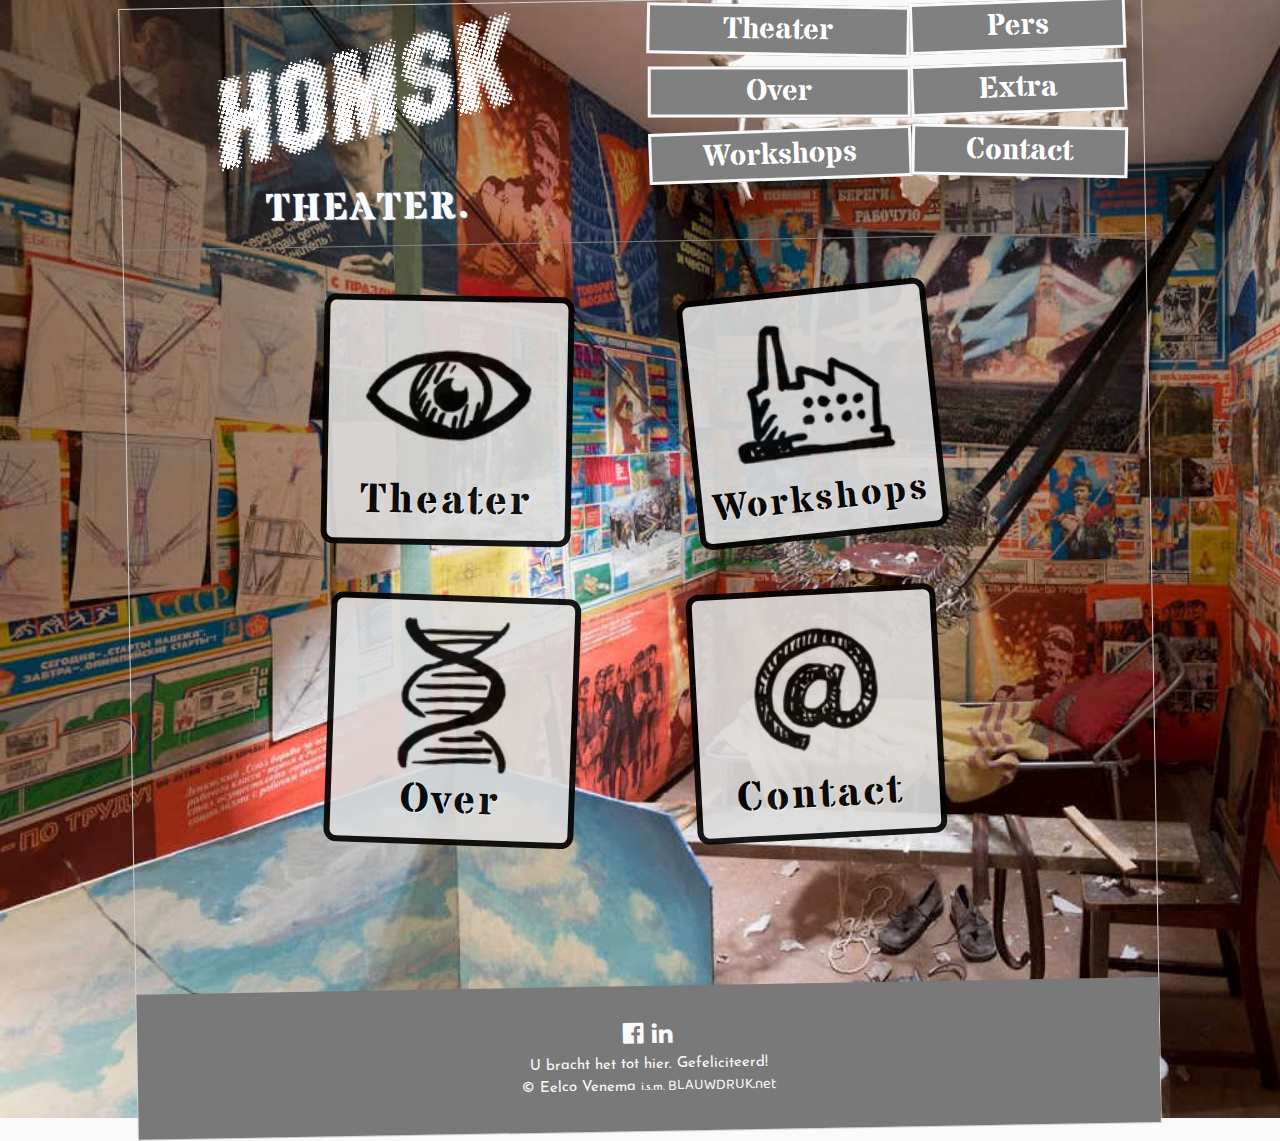
==== commit 0599d3d5: "add pers and extra, before editing home-page" ====
--- a/index.html
+++ b/index.html
@@ -17,6 +17,8 @@
             <section class="w3-btn navbar_item button-toneel"><a href="toneel/index.html"></span>Theater</a></section>
             <section class="w3-btn navbar_item button-over"><a href="homsk/index.html">Over</a></section>
             <section class="w3-btn navbar_item button-workshop"><a href="workshops/index.html">Workshops</a></section>
+            <section class="w3-btn navbar_item button-pers"><a href="pers/index.html">Pers</a></section>
+            <section class="w3-btn navbar_item button-extra"><a href="extra/index.html">Extra</a></section>
             <section class="w3-btn navbar_item button-contact"><a href="contact/index.html">Contact</a></section>
           </div>
         <div class="w3-hide-medium w3-hide-large">
@@ -34,6 +36,8 @@
             <li><a class="w3-padding-large navbar_item" href="workshops/index.html">Workshops</a></li>
             <li><a class="w3-padding-large navbar_item" href="homsk/index.html">Over</a></li>
             <li><a class="w3-padding-large navbar_item" href="contact/index.html">Contact</a></li>
+            <li><a class="w3-padding-large navbar_item" href="pers/index.html">Pers</a></li>
+            <li><a class="w3-padding-large navbar_item" href="extra/index.html">Extra</a></li>
           </ul>
         </div>
       </div>
@@ -48,13 +52,14 @@
       </section>
     </section>
   </div>
-<div class="w3-row row1">
-  <section class="home-content-performances">
-    <a href="toneel/index.html" class="w3-btn w3-centered home-button-performances">
-      <span class="text-performances">Theater</span>
-    </a>
-  <!--  <p class="subscript">Voorstellingen...</p>-->
-  </section>
+
+  <div class="w3-row row1">
+    <section class="home-content-performances">
+      <a href="toneel/index.html" class="w3-btn w3-centered home-button-performances">
+        <span class="text-performances">Theater</span>
+      </a>
+    <!--  <p class="subscript">Voorstellingen...</p>-->
+    </section>
     <section class="home-content-workshops w3-hide-small">
       <a href="workshops/index.html" class="w3-btn home-button-workshops">
         <span class="text-workshops">Workshops</span>
--- a/stylesheets/style.css
+++ b/stylesheets/style.css
@@ -1,2 +1,2 @@
-@import url(https://fonts.googleapis.com/css?family=Josefin+Sans);@import url(https://fonts.googleapis.com/css?family=Baloo+Da);@import url(http://cdnjs.cloudflare.com/ajax/libs/font-awesome/4.6.3/css/font-awesome.min.css);@import url(https://fonts.googleapis.com/css?family=Montserrat);html,body,div,span,applet,object,iframe,h1,h2,h3,h4,h5,h6,p,blockquote,pre,a,abbr,acronym,address,big,cite,code,del,dfn,em,img,ins,kbd,q,s,samp,small,strike,strong,sub,sup,tt,var,b,u,i,center,dl,dt,dd,ol,ul,li,fieldset,form,label,legend,table,caption,tbody,tfoot,thead,tr,th,td,article,aside,canvas,details,embed,figure,figcaption,footer,header,hgroup,menu,nav,output,ruby,section,summary,time,mark,audio,video{margin:0;padding:0;border:0;font-size:100%;font:inherit;vertical-align:baseline}article,aside,details,figcaption,figure,footer,header,hgroup,menu,nav,section{display:block}body{line-height:1}ol,ul{list-style:none}blockquote,q{quotes:none}blockquote:before,blockquote:after,q:before,q:after{content:'';content:none}table{border-collapse:collapse;border-spacing:0}*{-webkit-box-sizing:border-box;-moz-box-sizing:border-box;box-sizing:border-box}html{-ms-text-size-adjust:100%;-webkit-text-size-adjust:100%}body{margin:0}article,aside,details,figcaption,figure,footer,header,hgroup,main,menu,nav,section,summary{display:block}audio,canvas,video{display:inline-block;vertical-align:baseline}audio:not([controls]){display:none;height:0}[hidden],template{display:none}a{background-color:transparent}a:active,a:hover{outline:0}abbr[title]{border-bottom:1px dotted}dfn{font-style:italic}mark{background:#ff0;color:#000}small{font-size:80%}sub,sup{font-size:75%;line-height:0;position:relative;vertical-align:baseline}sup{top:-0.5em}sub{bottom:-0.25em}img{border:0}svg:not(:root){overflow:hidden}figure{margin:1em 40px}hr{-moz-box-sizing:content-box;box-sizing:content-box}code,kbd,pre,samp{font-family:monospace,monospace;font-size:1em}button,input,select,textarea{font:inherit;margin:0}button{overflow:visible}button,select{text-transform:none}button,html input[type=button],input[type=reset],input[type=submit]{-webkit-appearance:button;cursor:pointer}button[disabled],html input[disabled]{cursor:default}button::-moz-focus-inner,input::-moz-focus-inner{border:0;padding:0}input[type=checkbox],input[type=radio]{padding:0}input[type=number]::-webkit-inner-spin-button,input[type=number]::-webkit-outer-spin-button{height:auto}input[type=search]{box-sizing:content-box;-webkit-appearance:textfield;-moz-box-sizing:content-box;-webkit-box-sizing:content-box}input[type=search]::-webkit-search-cancel-button,input[type=search]::-webkit-search-decoration{-webkit-appearance:none}fieldset{border:1px solid #c0c0c0;margin:0 2px;padding:.35em .625em .75em}legend{border:0;padding:0}pre,textarea{overflow:auto}html,body{font-family:Verdana,sans-serif;font-size:15px;line-height:1.5}html{overflow-x:hidden}h1,h2,h3,h4,h5,h6,.w3-slim,.w3-wide{font-family:"Segoe UI",Arial,sans-serif}h1{font-size:36px}h2{font-size:30px}h3{font-size:24px}h4{font-size:20px}h5{font-size:18px}h6{font-size:16px}.w3-serif{font-family:"Times New Roman",Times,serif}h1,h2,h3,h4,h5,h6{font-weight:400;margin:10px 0}.w3-wide{letter-spacing:4px}h1 a,h2 a,h3 a,h4 a,h5 a,h6 a{font-weight:inherit}hr{height:0;border:0;border-top:1px solid #eee;margin:20px 0}img{margin-bottom:-5px}a{color:inherit}table{border-collapse:collapse;border-spacing:0;width:100%;display:table}table,th,td{border:none}.w3-table-all{border:1px solid #ccc}.w3-bordered tr,.w3-table-all tr{border-bottom:1px solid #ddd}.w3-striped tbody tr:nth-child(even){background-color:#f1f1f1}.w3-table-all tr:nth-child(odd){background-color:#fff}.w3-table-all tr:nth-child(even){background-color:#f1f1f1}.w3-hoverable tbody tr:hover,.w3-ul.w3-hoverable li:hover{background-color:#ccc}.w3-centered tr th,.w3-centered tr td{text-align:center}.w3-table td,.w3-table th,.w3-table-all td,.w3-table-all th{padding:6px 8px;display:table-cell;text-align:left;vertical-align:top}.w3-table th:first-child,.w3-table td:first-child,.w3-table-all th:first-child,.w3-table-all td:first-child{padding-left:16px}.w3-btn,.w3-btn-block{border:none;display:inline-block;outline:0;padding:6px 16px;vertical-align:middle;overflow:hidden;text-decoration:none !important;color:#fff;background-color:#000;text-align:center;cursor:pointer;white-space:nowrap}.w3-disabled,.w3-btn:disabled,.w3-btn-floating:disabled,.w3-btn-floating-large:disabled{cursor:not-allowed;opacity:0.3}.w3-btn.w3-disabled *,.w3-btn-block.w3-disabled,.w3-btn-floating.w3-disabled *,.w3-btn:disabled *,.w3-btn-floating:disabled *{pointer-events:none}.w3-btn.w3-disabled:hover,.w3-btn-block.w3-disabled:hover,.w3-btn:disabled:hover,.w3-btn-floating.w3-disabled:hover,.w3-btn-floating:disabled:hover,.w3-btn-floating-large.w3-disabled:hover,.w3-btn-floating-large:disabled:hover{box-shadow:none}.w3-btn:hover,.w3-btn-block:hover,.w3-btn-floating:hover,.w3-btn-floating-large:hover{box-shadow:0 8px 16px 0 rgba(0,0,0,0.2),0 6px 20px 0 rgba(0,0,0,0.19)}.w3-btn-block{width:100%}.w3-btn,.w3-btn-floating,.w3-btn-floating-large,.w3-closenav,.w3-opennav{-webkit-touch-callout:none;-webkit-user-select:none;-khtml-user-select:none;-moz-user-select:none;-ms-user-select:none;user-select:none}.w3-btn-floating,.w3-btn-floating-large{display:inline-block;text-align:center;color:#fff;background-color:#000;position:relative;overflow:hidden;z-index:1;padding:0;border-radius:50%;cursor:pointer;font-size:24px}.w3-btn-floating{width:40px;height:40px;line-height:40px}.w3-btn-floating-large{width:56px;height:56px;line-height:56px}.w3-btn-group .w3-btn{float:left}.w3-btn-bar .w3-btn{box-shadow:none;background-color:inherit;color:inherit;float:left}.w3-btn-bar .w3-btn:hover{background-color:#ccc}.w3-ripple{position:relative;overflow:hidden}.w3-ripple:after{content:"";background:#ccc;position:absolute;padding:300%;bottom:0;left:0;opacity:0;transition:0.8s}.w3-ripple:active:after{padding:0;opacity:1;transition:0s}.w3-badge,.w3-tag,.w3-sign{background-color:#000;color:#fff;display:inline-block;padding-left:8px;padding-right:8px;text-align:center}.w3-badge{border-radius:50%}ul.w3-ul{list-style-type:none;padding:0;margin:0}ul.w3-ul li{padding:6px 2px 6px 16px;border-bottom:1px solid #ddd}ul.w3-ul li:last-child{border-bottom:none}.w3-tooltip,.w3-display-container{position:relative}.w3-fluid{max-width:100%;height:auto}.w3-tooltip .w3-text{display:none}.w3-tooltip:hover .w3-text{display:inline-block}.w3-navbar{list-style-type:none;margin:0;padding:0;overflow:hidden}.w3-navbar li{float:left}.w3-navbar li a{display:block;padding:8px 16px}.w3-navbar li a:hover{color:#000;background-color:#ccc}.w3-navbar .w3-dropdown-hover,.w3-navbar .w3-dropdown-click{position:static}.w3-navbar .w3-dropdown-hover:hover,.w3-navbar .w3-dropdown-hover:first-child,.w3-navbar .w3-dropdown-click:hover{background-color:#ccc;color:#000}.w3-navbar a,.w3-topnav a,.w3-sidenav a,.w3-dropdown-content a,.w3-accordion-content a,.w3-dropnav a{text-decoration:none !important}.w3-navbar .w3-opennav.w3-right{float:right !important}.w3-topnav{padding:8px 8px}.w3-topnav a{padding:0 8px;border-bottom:3px solid transparent;-webkit-transition:border-bottom .3s;transition:border-bottom .3s}.w3-topnav a:hover{border-bottom:3px solid #fff}.w3-topnav .w3-dropdown-hover a{border-bottom:0}.w3-opennav,.w3-closenav{color:inherit}.w3-opennav:hover,.w3-closenav:hover{cursor:pointer;opacity:0.8}.w3-btn,.w3-btn-floating,.w3-dropnav a,.w3-btn-floating-large,.w3-btn-block,.w3-hover-shadow,.w3-hover-opacity,.w3-navbar a,.w3-sidenav a,.w3-pagination li a,.w3-hoverable tbody tr,.w3-hoverable li,.w3-accordion-content a,.w3-dropdown-content a,.w3-dropdown-click:hover,.w3-dropdown-hover:hover,.w3-opennav,.w3-closenav,.w3-closebtn,.w3-hover-amber,.w3-hover-aqua,.w3-hover-blue,.w3-hover-light-blue,.w3-hover-brown,.w3-hover-cyan,.w3-hover-blue-grey,.w3-hover-green,.w3-hover-light-green,.w3-hover-indigo,.w3-hover-khaki,.w3-hover-lime,.w3-hover-orange,.w3-hover-deep-orange,.w3-hover-pink,.w3-hover-purple,.w3-hover-deep-purple,.w3-hover-red,.w3-hover-sand,.w3-hover-teal,.w3-hover-yellow,.w3-hover-white,.w3-hover-black,.w3-hover-grey,.w3-hover-light-grey,.w3-hover-dark-grey,.w3-hover-text-amber,.w3-hover-text-aqua,.w3-hover-text-blue,.w3-hover-text-light-blue,.w3-hover-text-brown,.w3-hover-text-cyan,.w3-hover-text-blue-grey,.w3-hover-text-green,.w3-hover-text-light-green,.w3-hover-text-indigo,.w3-hover-text-khaki,.w3-hover-text-lime,.w3-hover-text-orange,.w3-hover-text-deep-orange,.w3-hover-text-pink,.w3-hover-text-purple,.w3-hover-text-deep-purple,.w3-hover-text-red,.w3-hover-text-sand,.w3-hover-text-teal,.w3-hover-text-yellow,.w3-hover-text-white,.w3-hover-text-black,.w3-hover-text-grey,.w3-hover-text-light-grey,.w3-hover-text-dark-grey{-webkit-transition:background-color .3s,color .15s,box-shadow .3s,opacity 0.3s;transition:background-color .3s,color .15s,box-shadow .3s,opacity 0.3s}.w3-sidenav{height:100%;width:200px;background-color:#fff;position:fixed !important;z-index:1;overflow:auto}.w3-sidenav a{padding:4px 2px 4px 16px}.w3-sidenav a:hover{background-color:#ccc}.w3-sidenav a,.w3-dropnav a{display:block}.w3-sidenav .w3-dropdown-hover:hover,.w3-sidenav .w3-dropdown-hover:first-child,.w3-sidenav .w3-dropdown-click:hover,.w3-dropnav a:hover{background-color:#ccc;color:#000}.w3-sidenav .w3-dropdown-hover,.w3-sidenav .w3-dropdown-click{width:100%}.w3-sidenav .w3-dropdown-hover .w3-dropdown-content,.w3-sidenav .w3-dropdown-click .w3-dropdown-content{min-width:100%}.w3-main,#main{transition:margin-left .4s}.w3-modal{z-index:3;display:none;padding-top:100px;position:fixed;left:0;top:0;width:100%;height:100%;overflow:auto;background-color:#000;background-color:rgba(0,0,0,0.4)}.w3-modal-content{margin:auto;background-color:#fff;position:relative;padding:0;outline:0;width:600px}.w3-closebtn{text-decoration:none;float:right;font-size:24px;font-weight:bold;color:inherit}.w3-closebtn:hover,.w3-closebtn:focus{color:#000;text-decoration:none;cursor:pointer}.w3-pagination{display:inline-block;padding:0;margin:0}.w3-pagination li{display:inline}.w3-pagination li a{text-decoration:none;color:#000;float:left;padding:8px 16px}.w3-pagination li a:hover{background-color:#ccc}.w3-input-group,.w3-group{margin-top:24px;margin-bottom:24px}.w3-input{padding:8px;display:block;border:none;border-bottom:1px solid #808080;width:100%}.w3-label{color:#009688}.w3-input:not(:valid) ~ .w3-validate{color:#f44336}.w3-select{padding:9px 0;width:100%;color:#000;border:1px solid transparent;border-bottom:1px solid #009688}.w3-select select:focus{color:#000;border:1px solid #009688}.w3-select option[disabled]{color:#009688}.w3-dropdown-click,.w3-dropdown-hover{position:relative;display:inline-block;cursor:pointer}.w3-dropdown-hover:hover .w3-dropdown-content{display:block;z-index:1}.w3-dropdown-content{cursor:auto;color:#000;background-color:#fff;display:none;position:absolute;min-width:160px;margin:0;padding:0}.w3-dropdown-content a{padding:6px 16px;display:block}.w3-dropdown-content a:hover{background-color:#ccc}.w3-accordion{width:100%;cursor:pointer}.w3-accordion-content{cursor:auto;display:none;position:relative;width:100%;margin:0;padding:0}.w3-accordion-content a{padding:6px 16px;display:block}.w3-accordion-content a:hover{background-color:#ccc}.w3-progress-container{width:100%;height:1.5em;position:relative;background-color:#f1f1f1}.w3-progressbar{background-color:#757575;height:100%;position:absolute;line-height:inherit}input[type=checkbox].w3-check,input[type=radio].w3-radio{width:24px;height:24px;position:relative;top:6px}input[type=checkbox].w3-check:checked+.w3-validate,input[type=radio].w3-radio:checked+.w3-validate{color:#009688}input[type=checkbox].w3-check:disabled+.w3-validate,input[type=radio].w3-radio:disabled+.w3-validate{color:#aaa}.w3-responsive{overflow-x:auto}.w3-container:after,.w3-panel:after,.w3-row:after,.w3-row-padding:after,.w3-topnav:after,.w3-clear:after,.w3-btn-group:before,.w3-btn-group:after,.w3-btn-bar:before,.w3-btn-bar:after{content:"";display:table;clear:both}.w3-col,.w3-half,.w3-third,.w3-twothird,.w3-threequarter,.w3-quarter{float:left;width:100%}.w3-col.s1{width:8.33333%}.w3-col.s2{width:16.66666%}.w3-col.s3{width:24.99999%}.w3-col.s4{width:33.33333%}.w3-col.s5{width:41.66666%}.w3-col.s6{width:49.99999%}.w3-col.s7{width:58.33333%}.w3-col.s8{width:66.66666%}.w3-col.s9{width:74.99999%}.w3-col.s10{width:83.33333%}.w3-col.s11{width:91.66666%}.w3-col.s12,.w3-half,.w3-third,.w3-twothird,.w3-threequarter,.w3-quarter{width:99.99999%}@media only screen and (min-width: 601px){.w3-col.m1{width:8.33333%}.w3-col.m2{width:16.66666%}.w3-col.m3,.w3-quarter{width:24.99999%}.w3-col.m4,.w3-third{width:33.33333%}.w3-col.m5{width:41.66666%}.w3-col.m6,.w3-half{width:49.99999%}.w3-col.m7{width:58.33333%}.w3-col.m8,.w3-twothird{width:66.66666%}.w3-col.m9,.w3-threequarter{width:74.99999%}.w3-col.m10{width:83.33333%}.w3-col.m11{width:91.66666%}.w3-col.m12{width:99.99999%}}@media only screen and (min-width: 993px){.w3-col.l1{width:8.33333%}.w3-col.l2{width:16.66666%}.w3-col.l3,.w3-quarter{width:24.99999%}.w3-col.l4,.w3-third{width:33.33333%}.w3-col.l5{width:41.66666%}.w3-col.l6,.w3-half{width:49.99999%}.w3-col.l7{width:58.33333%}.w3-col.l8,.w3-twothird{width:66.66666%}.w3-col.l9,.w3-threequarter{width:74.99999%}.w3-col.l10{width:83.33333%}.w3-col.l11{width:91.66666%}.w3-col.l12{width:99.99999%}}.w3-content{max-width:980px;margin:auto}.w3-rest{overflow:hidden}.w3-hide{display:none !important}.w3-show-block,.w3-show{display:block !important}.w3-show-inline-block{display:inline-block !important}@media (max-width: 600px){.w3-modal-content{margin:0 10px;width:auto !important}.w3-modal{padding-top:30px}}@media (max-width: 768px){.w3-modal-content{width:500px}.w3-modal{padding-top:50px}}@media (min-width: 993px){.w3-modal-content{width:900px}}@media screen and (max-width: 600px){.w3-topnav a{display:block}.w3-navbar li:not(.w3-opennav){float:none;width:100% !important}.w3-navbar li.w3-right{float:none !important}}@media screen and (max-width: 600px){.w3-topnav .w3-dropdown-hover .w3-dropdown-content,.w3-navbar .w3-dropdown-click .w3-dropdown-content,.w3-navbar .w3-dropdown-hover .w3-dropdown-content{position:relative}}@media screen and (max-width: 600px){.w3-topnav,.w3-navbar{text-align:center}}@media (max-width: 600px){.w3-hide-small{display:none !important}}@media (max-width: 992px) and (min-width: 601px){.w3-hide-medium{display:none !important}}@media (min-width: 993px){.w3-hide-large{display:none !important}}@media screen and (max-width: 992px){.w3-sidenav.w3-collapse{display:none}.w3-main{margin-left:0 !important;margin-right:0 !important}}@media screen and (min-width: 993px){.w3-sidenav.w3-collapse{display:block !important}}.w3-top,.w3-bottom{position:fixed;width:100%;z-index:1}.w3-top{top:0}.w3-bottom{bottom:0}.w3-overlay{position:fixed;display:none;width:100%;height:100%;top:0;left:0;right:0;bottom:0;background-color:rgba(0,0,0,0.5);z-index:2}.w3-left{float:left !important}.w3-right{float:right !important}.w3-tiny{font-size:10px !important}.w3-small{font-size:12px !important}.w3-medium{font-size:15px !important}.w3-large{font-size:18px !important}.w3-xlarge{font-size:24px !important}.w3-xxlarge{font-size:36px !important}.w3-xxxlarge{font-size:48px !important}.w3-jumbo{font-size:64px !important}.w3-vertical{word-break:break-all;line-height:1;text-align:center;width:0.6em}.w3-left-align{text-align:left !important}.w3-right-align{text-align:right !important}.w3-justify{text-align:justify !important}.w3-center{text-align:center !important}.w3-display-topleft{position:absolute;left:0;top:0}.w3-display-topright{position:absolute;right:0;top:0}.w3-display-bottomleft{position:absolute;left:0;bottom:0}.w3-display-bottomright{position:absolute;right:0;bottom:0}.w3-display-middle{position:absolute;top:50%;left:50%;transform:translate(-50%, -50%);-ms-transform:translate(-50%, -50%)}.w3-display-topmiddle{position:absolute;left:0;top:0;width:100%;text-align:center}.w3-display-bottommiddle{position:absolute;left:0;bottom:0;width:100%;text-align:center}.w3-circle{border-radius:50% !important}.w3-round-small{border-radius:2px !important}.w3-round,.w3-round-medium{border-radius:4px !important}.w3-round-large{border-radius:8px !important}.w3-round-xlarge{border-radius:16px !important}.w3-round-xxlarge{border-radius:32px !important}.w3-round-jumbo{border-radius:64px !important}.w3-border-0{border:0 !important}.w3-border{border:1px solid #ccc !important}.w3-border-top{border-top:1px solid #ccc !important}.w3-border-bottom{border-bottom:1px solid #ccc !important}.w3-border-left{border-left:1px solid #ccc !important}.w3-border-right{border-right:1px solid #ccc !important}.w3-margin{margin:16px !important}.w3-margin-0{margin:0 !important}.w3-margin-top{margin-top:16px !important}.w3-margin-bottom{margin-bottom:16px !important}.w3-margin-left{margin-left:16px !important}.w3-margin-right{margin-right:16px !important}.w3-section{margin-top:16px !important;margin-bottom:16px !important}.w3-padding-tiny{padding:2px 4px !important}.w3-padding-small{padding:4px 8px !important}.w3-padding-medium,.w3-padding,.w3-form{padding:8px 16px !important}.w3-padding-large{padding:12px 24px !important}.w3-padding-xlarge{padding:16px 32px !important}.w3-padding-xxlarge{padding:24px 48px !important}.w3-padding-jumbo{padding:32px 64px !important}.w3-padding-4{padding-top:4px !important;padding-bottom:4px !important}.w3-padding-8{padding-top:8px !important;padding-bottom:8px !important}.w3-padding-12{padding-top:12px !important;padding-bottom:12px !important}.w3-padding-16{padding-top:16px !important;padding-bottom:16px !important}.w3-padding-24{padding-top:24px !important;padding-bottom:24px !important}.w3-padding-32{padding-top:32px !important;padding-bottom:32px !important}.w3-padding-48{padding-top:48px !important;padding-bottom:48px !important}.w3-padding-64{padding-top:64px !important;padding-bottom:64px !important}.w3-padding-128{padding-top:128px !important;padding-bottom:128px !important}.w3-padding-0{padding:0 !important}.w3-padding-top{padding-top:8px !important}.w3-padding-bottom{padding-bottom:8px !important}.w3-padding-left{padding-left:16px !important}.w3-padding-right{padding-right:16px !important}.w3-topbar{border-top:6px solid #ccc !important}.w3-bottombar{border-bottom:6px solid #ccc !important}.w3-leftbar{border-left:6px solid #ccc !important}.w3-rightbar{border-right:6px solid #ccc !important}.w3-row-padding,.w3-row-padding>.w3-half,.w3-row-padding>.w3-third,.w3-row-padding>.w3-twothird,.w3-row-padding>.w3-threequarter,.w3-row-padding>.w3-quarter,.w3-row-padding>.w3-col{padding:0 8px}.w3-spin{animation:w3-spin 2s infinite linear;-webkit-animation:w3-spin 2s infinite linear}@-webkit-keyframes w3-spin{0%{-webkit-transform:rotate(0deg);transform:rotate(0deg)}100%{-webkit-transform:rotate(359deg);transform:rotate(359deg)}}@keyframes w3-spin{0%{-webkit-transform:rotate(0deg);transform:rotate(0deg)}100%{-webkit-transform:rotate(359deg);transform:rotate(359deg)}}.w3-container{padding:0.01em 16px}.w3-panel{padding:0.01em 16px;margin-top:16px !important;margin-bottom:16px !important}.w3-example{background-color:#f1f1f1;padding:0.01em 16px}.w3-code,.w3-codespan{font-family:Consolas,"courier new";font-size:16px}.w3-code{line-height:1.4;width:auto;background-color:#fff;padding:8px 12px;border-left:4px solid #009688;word-wrap:break-word}.w3-codespan{color:crimson;background-color:#f1f1f1;padding-left:4px;padding-right:4px;font-size:110%}.w3-example,.w3-code,.w3-reference{margin:20px 0}.w3-card{border:1px solid #ccc}.w3-card-2,.w3-example{box-shadow:0 2px 4px 0 rgba(0,0,0,0.16),0 2px 10px 0 rgba(0,0,0,0.12) !important}.w3-card-4,.w3-hover-shadow:hover{box-shadow:0 4px 8px 0 rgba(0,0,0,0.2),0 6px 20px 0 rgba(0,0,0,0.19) !important}.w3-card-8{box-shadow:0 8px 16px 0 rgba(0,0,0,0.2),0 6px 20px 0 rgba(0,0,0,0.19) !important}.w3-card-12{box-shadow:0 12px 16px 0 rgba(0,0,0,0.24),0 17px 50px 0 rgba(0,0,0,0.19) !important}.w3-card-16{box-shadow:0 16px 24px 0 rgba(0,0,0,0.22),0 25px 55px 0 rgba(0,0,0,0.21) !important}.w3-card-24{box-shadow:0 24px 24px 0 rgba(0,0,0,0.2),0 40px 77px 0 rgba(0,0,0,0.22) !important}.w3-animate-fading{-webkit-animation:fading 10s infinite;animation:fading 10s infinite}@-webkit-keyframes fading{0%{opacity:0}50%{opacity:1}100%{opacity:0}}@keyframes fading{0%{opacity:0}50%{opacity:1}100%{opacity:0}}.w3-animate-opacity{-webkit-animation:opac 1.5s;animation:opac 1.5s}@-webkit-keyframes opac{from{opacity:0}to{opacity:1}}@keyframes opac{from{opacity:0}to{opacity:1}}.w3-animate-top{position:relative;-webkit-animation:animatetop 0.4s;animation:animatetop 0.4s}@-webkit-keyframes animatetop{from{top:-300px;opacity:0}to{top:0;opacity:1}}@keyframes animatetop{from{top:-300px;opacity:0}to{top:0;opacity:1}}.w3-animate-left{position:relative;-webkit-animation:animateleft 0.4s;animation:animateleft 0.4s}@-webkit-keyframes animateleft{from{left:-300px;opacity:0}to{left:0;opacity:1}}@keyframes animateleft{from{left:-300px;opacity:0}to{left:0;opacity:1}}.w3-animate-right{position:relative;-webkit-animation:animateright 0.4s;animation:animateright 0.4s}@-webkit-keyframes animateright{from{right:-300px;opacity:0}to{right:0;opacity:1}}@keyframes animateright{from{right:-300px;opacity:0}to{right:0;opacity:1}}.w3-animate-bottom{position:relative;-webkit-animation:animatebottom 0.4s;animation:animatebottom 0.4s}@-webkit-keyframes animatebottom{from{bottom:-300px;opacity:0}to{bottom:0px;opacity:1}}@keyframes animatebottom{from{bottom:-300px;opacity:0}to{bottom:0;opacity:1}}.w3-animate-zoom{-webkit-animation:animatezoom 0.6s;animation:animatezoom 0.6s}@-webkit-keyframes animatezoom{from{-webkit-transform:scale(0)}to{-webkit-transform:scale(1)}}@keyframes animatezoom{from{transform:scale(0)}to{transform:scale(1)}}.w3-animate-input{-webkit-transition:width 0.4s ease-in-out;transition:width 0.4s ease-in-out}.w3-animate-input:focus{width:100% !important}.w3-transparent{background-color:transparent !important}.w3-hover-none:hover{box-shadow:none !important;background-color:transparent !important}.w3-amber,.w3-hover-amber:hover{color:#000 !important;background-color:#ffc107 !important}.w3-aqua,.w3-hover-aqua:hover{color:#000 !important;background-color:cyan !important}.w3-blue,.w3-hover-blue:hover{color:#fff !important;background-color:#2196F3 !important}.w3-light-blue,.w3-hover-light-blue:hover{color:#000 !important;background-color:#87CEEB !important}.w3-brown,.w3-hover-brown:hover{color:#fff !important;background-color:#795548 !important}.w3-cyan,.w3-hover-cyan:hover{color:#000 !important;background-color:#00bcd4 !important}.w3-blue-grey,.w3-hover-blue-grey:hover{color:#fff !important;background-color:#607d8b !important}.w3-green,.w3-hover-green:hover{color:#fff !important;background-color:#4CAF50 !important}.w3-light-green,.w3-hover-light-green:hover{color:#000 !important;background-color:#8bc34a !important}.w3-indigo,.w3-hover-indigo:hover{color:#fff !important;background-color:#3f51b5 !important}.w3-khaki,.w3-hover-khaki:hover{color:#000 !important;background-color:khaki !important}.w3-lime,.w3-hover-lime:hover{color:#000 !important;background-color:#cddc39 !important}.w3-orange,.w3-hover-orange:hover{color:#000 !important;background-color:#ff9800 !important}.w3-deep-orange,.w3-hover-deep-orange:hover{color:#fff !important;background-color:#ff5722 !important}.w3-pink,.w3-hover-pink:hover{color:#fff !important;background-color:#e91e63 !important}.w3-purple,.w3-hover-purple:hover{color:#fff !important;background-color:#9c27b0 !important}.w3-deep-purple,.w3-hover-deep-purple:hover{color:#fff !important;background-color:#673ab7 !important}.w3-red,.w3-hover-red:hover{color:#fff !important;background-color:#f44336 !important}.w3-sand,.w3-hover-sand:hover{color:#000 !important;background-color:#fdf5e6 !important}.w3-teal,.w3-hover-teal:hover{color:#fff !important;background-color:#009688 !important}.w3-yellow,.w3-hover-yellow:hover{color:#000 !important;background-color:#ffeb3b !important}.w3-white,.w3-hover-white:hover{color:#000 !important;background-color:#fff !important}.w3-black,.w3-hover-black:hover{color:#fff !important;background-color:#000 !important}.w3-grey,.w3-hover-grey:hover{color:#000 !important;background-color:#9e9e9e !important}.w3-light-grey,.w3-hover-light-grey:hover{color:#000 !important;background-color:#f1f1f1 !important}.w3-dark-grey,.w3-hover-dark-grey:hover{color:#fff !important;background-color:#616161 !important}.w3-pale-red,.w3-hover-pale-red:hover{color:#000 !important;background-color:#fdd !important}.w3-pale-green,.w3-hover-pale-green:hover{color:#000 !important;background-color:#dfd !important}.w3-pale-yellow,.w3-hover-pale-yellow:hover{color:#000 !important;background-color:#ffc !important}.w3-pale-blue,.w3-hover-pale-blue:hover{color:#000 !important;background-color:#dff !important}.w3-text-amber,.w3-hover-text-amber:hover{color:#ffc107 !important}.w3-text-aqua,.w3-hover-text-aqua:hover{color:cyan !important}.w3-text-blue,.w3-hover-text-blue:hover{color:#2196F3 !important}.w3-text-light-blue,.w3-hover-text-light-blue:hover{color:#87CEEB !important}.w3-text-brown,.w3-hover-text-brown:hover{color:#795548 !important}.w3-text-cyan,.w3-hover-text-cyan:hover{color:#00bcd4 !important}.w3-text-blue-grey,.w3-hover-text-blue-grey:hover{color:#607d8b !important}.w3-text-green,.w3-hover-text-green:hover{color:#4CAF50 !important}.w3-text-light-green,.w3-hover-text-light-green:hover{color:#8bc34a !important}.w3-text-indigo,.w3-hover-text-indigo:hover{color:#3f51b5 !important}.w3-text-khaki,.w3-hover-text-khaki:hover{color:#b4aa50 !important}.w3-text-lime,.w3-hover-text-lime:hover{color:#cddc39 !important}.w3-text-orange,.w3-hover-text-orange:hover{color:#ff9800 !important}.w3-text-deep-orange,.w3-hover-text-deep-orange:hover{color:#ff5722 !important}.w3-text-pink,.w3-hover-text-pink:hover{color:#e91e63 !important}.w3-text-purple,.w3-hover-text-purple:hover{color:#9c27b0 !important}.w3-text-deep-purple,.w3-hover-text-deep-purple:hover{color:#673ab7 !important}.w3-text-red,.w3-hover-text-red:hover{color:#f44336 !important}.w3-text-sand,.w3-hover-text-sand:hover{color:#fdf5e6 !important}.w3-text-teal,.w3-hover-text-teal:hover{color:#009688 !important}.w3-text-yellow,.w3-hover-text-yellow:hover{color:#d2be0e !important}.w3-text-white,.w3-hover-text-white:hover{color:#fff !important}.w3-text-black,.w3-hover-text-black:hover{color:#000 !important}.w3-text-grey,.w3-hover-text-grey:hover{color:#757575 !important}.w3-text-light-grey,.w3-hover-text-light-grey:hover{color:#f1f1f1 !important}.w3-text-dark-grey,.w3-hover-text-dark-grey:hover{color:#3a3a3a !important}.w3-border-amber,.w3-hover-border-amber:hover{border-color:#ffc107 !important}.w3-border-aqua,.w3-hover-border-aqua:hover{border-color:cyan !important}.w3-border-blue,.w3-hover-border-blue:hover{border-color:#2196F3 !important}.w3-border-light-blue,.w3-hover-border-light-blue:hover{border-color:#87CEEB !important}.w3-border-brown,.w3-hover-border-brown:hover{border-color:#795548 !important}.w3-border-cyan,.w3-hover-border-cyan:hover{border-color:#00bcd4 !important}.w3-border-blue-grey,.w3-hover-blue-grey:hover{border-color:#607d8b !important}.w3-border-green,.w3-hover-border-green:hover{border-color:#4CAF50 !important}.w3-border-light-green,.w3-hover-border-light-green:hover{border-color:#8bc34a !important}.w3-border-indigo,.w3-hover-border-indigo:hover{border-color:#3f51b5 !important}.w3-border-khaki,.w3-hover-border-khaki:hover{border-color:khaki !important}.w3-border-lime,.w3-hover-border-lime:hover{border-color:#cddc39 !important}.w3-border-orange,.w3-hover-border-orange:hover{border-color:#ff9800 !important}.w3-border-deep-orange,.w3-hover-border-deep-orange:hover{border-color:#ff5722 !important}.w3-border-pink,.w3-hover-border-pink:hover{border-color:#e91e63 !important}.w3-border-purple,.w3-hover-border-purple:hover{border-color:#9c27b0 !important}.w3-border-deep-purple,.w3-hover-border-deep-purple:hover{border-color:#673ab7 !important}.w3-border-red,.w3-hover-border-red:hover{border-color:#f44336 !important}.w3-border-sand,.w3-hover-border-sand:hover{border-color:#fdf5e6 !important}.w3-border-teal,.w3-hover-border-teal:hover{border-color:#009688 !important}.w3-border-yellow,.w3-hover-border-yellow:hover{border-color:#ffeb3b !important}.w3-border-white,.w3-hover-border-white:hover{border-color:#fff !important}.w3-border-black,.w3-hover-border-black:hover{border-color:#000 !important}.w3-border-grey,.w3-hover-border-grey:hover{border-color:#9e9e9e !important}.w3-border-light-grey,.w3-hover-border-light-grey:hover{border-color:#f1f1f1 !important}.w3-border-dark-grey,.w3-hover-border-dark-grey:hover{border-color:#616161 !important}.w3-border-pale-red,.w3-hover-border-pale-red:hover{border-color:#ffe7e7 !important}.w3-border-pale-green,.w3-hover-border-pale-green:hover{border-color:#e7ffe7 !important}.w3-border-pale-yellow,.w3-hover-border-pale-yellow:hover{border-color:#ffc !important}.w3-border-pale-blue,.w3-hover-border-pale-blue:hover{border-color:#e7ffff !important}.w3-opacity,.w3-hover-opacity:hover{opacity:0.60;filter:alpha(opacity=60)}.w3-text-shadow{text-shadow:1px 1px 0 #444}.w3-text-shadow-white{text-shadow:1px 1px 0 #ddd}@font-face{font-family:'Due Date';src:url(../fonts/DueDate.ttf)}@font-face{font-family:'Top Secret';src:url("../fonts/Top Secret.ttf")}@font-face{font-family:'Stardos Stencil';src:url("../fonts/stardos stencil/StardosStencil-Regular.ttf")}@font-face{font-family:'Stardos Stencil Bold';src:url("../fonts/stardos stencil/StardosStencil-Bold.ttf")}body{font-family:'Josefin Sans', sans-serif;max-width:1024px;margin:0 auto;background:#fafafa}#navigation{border-bottom:1px solid grey}.flex-row{display:-webkit-box;display:-webkit-flex;display:-moz-flex;display:-ms-flexbox;display:flex;-webkit-box-pack:center;-ms-flex-pack:center;-webkit-justify-content:center;-moz-justify-content:center;justify-content:center}p{font-size:1.25em}img{max-width:100%}h2,h4{font-family:'Stardos Stencil Bold', 'Top Secret', 'Due Date', 'Montserrat', sans-serif;text-align:center;font-weight:bold}h4{font-size:2em}h2{font-size:3.5em}.navi{color:#fafafa;font-family:'Stardos Stencil Bold', 'Montserrat', sans-serif}.navi .navbar_item{border-top:1px solid #fafafa}.navi .w3-btn{background:none;padding:0}.navi .w3-btn a{text-decoration:none}.logo-content{text-align:center}.logo-content h2{font-size:2.5em;color:#fafafa;font-weight:bold;letter-spacing:2px;text-shadow:1px 1px 1px white;text-transform:uppercase}#map{width:80%;margin:0 auto;height:400px;-moz-transform:rotate(2deg);-o-transform:rotate(2deg);-ms-transform:rotate(2deg);-webkit-transform:rotate(2deg);transform:rotate(2deg);margin-top:1em;border:4px solid #fafafa}footer{margin-top:6em;background:#797979;color:#fafafa}@media screen and (min-width: 601px){body{-moz-transform:rotate(-1deg);-o-transform:rotate(-1deg);-ms-transform:rotate(-1deg);-webkit-transform:rotate(-1deg);transform:rotate(-1deg)}.navi{border:none;width:45%;height:150px;float:right}.navi .navbar{display:-webkit-box;display:-webkit-flex;display:-moz-flex;display:-ms-flexbox;display:flex;-webkit-box-direction:normal;-webkit-box-orient:vertical;-webkit-flex-direction:column;-moz-flex-direction:column;-ms-flex-direction:column;flex-direction:column;-webkit-flex-wrap:wrap;-moz-flex-wrap:wrap;-ms-flex-wrap:wrap;flex-wrap:wrap;-ms-flex-pack:distribute;-webkit-justify-content:space-around;-moz-justify-content:space-around;justify-content:space-around;height:150px}.navi .navbar_item{border:3px solid #fafafa;background:grey;font-size:2em;font-weight:bold}ul.block{display:block}.button-home{min-width:40%;-moz-transform:rotate(-3deg);-o-transform:rotate(-3deg);-ms-transform:rotate(-3deg);-webkit-transform:rotate(-3deg);transform:rotate(-3deg)}.button-over{min-width:40%;-moz-transform:rotate(1deg);-o-transform:rotate(1deg);-ms-transform:rotate(1deg);-webkit-transform:rotate(1deg);transform:rotate(1deg)}.button-toneel{min-width:50%;-moz-transform:rotate(2deg);-o-transform:rotate(2deg);-ms-transform:rotate(2deg);-webkit-transform:rotate(2deg);transform:rotate(2deg)}.button-workshop{min-width:55%;-moz-transform:rotate(-1deg);-o-transform:rotate(-1deg);-ms-transform:rotate(-1deg);-webkit-transform:rotate(-1deg);transform:rotate(-1deg)}.button-contact{min-width:40%;-moz-transform:rotate(2deg);-o-transform:rotate(2deg);-ms-transform:rotate(2deg);-webkit-transform:rotate(2deg);transform:rotate(2deg)}}@media screen and (min-width: 960px){.button-workshop{width:50%}}body.body-toneel{background-image:url(toneel/backgroundtoneel_fixed_600.jpg);background-repeat:no-repeat;background-position:top;background-attachment:fixed;border-left:1px solid grey;border-right:1px solid grey}.about-sohappy,.toneel-rooftopcontent,.toneel-neemmein{padding:0 2%}.sohappy{margin:auto;width:90%}.sohappy h4{color:#696866}.sohappy .about-sohappy{background-color:#fafafa;-moz-transform:rotate(-1deg);-o-transform:rotate(-1deg);-ms-transform:rotate(-1deg);-webkit-transform:rotate(-1deg);transform:rotate(-1deg);padding-bottom:3em}.sohappy .playlist{width:90%;background:#fffce7;margin:1em auto;padding:2%;line-height:1.3em;-moz-transform:rotate(1deg);-o-transform:rotate(1deg);-ms-transform:rotate(1deg);-webkit-transform:rotate(1deg);transform:rotate(1deg)}.sohappy .playlist a{text-decoration:none;color:#006a8c}.credits{background-color:lightgrey;font-size:80%;margin-top:1em;font-weight:bold;line-height:1.25em}.credits .toneel-credits2{-moz-transform:rotate(-1deg);-o-transform:rotate(-1deg);-ms-transform:rotate(-1deg);-webkit-transform:rotate(-1deg);transform:rotate(-1deg)}.credits .credits-sohappy{-moz-transform:rotate(-2deg);-o-transform:rotate(-2deg);-ms-transform:rotate(-2deg);-webkit-transform:rotate(-2deg);transform:rotate(-2deg)}.toneel-foto1 .foto1{-webkit-border-radius:50%;-moz-border-radius:50%;-ms-border-radius:50%;border-radius:50%;border:4px solid #fafafa;margin:auto;display:block}.toneel-foto2{width:70%;margin:0 auto}.toneel-foto3{display:block;margin:0 auto}.toneel-rooftop1{font-size:80%;background-color:#f9ffff;-moz-transform:rotate(2deg);-o-transform:rotate(2deg);-ms-transform:rotate(2deg);-webkit-transform:rotate(2deg);transform:rotate(2deg);font-weight:bold}.toneel-rooftop2{width:75%;margin:0 auto}.toneel-neemmein,.toneel-rooftopcontent{background-color:#fafafa;-moz-transform:rotate(1deg);-o-transform:rotate(1deg);-ms-transform:rotate(1deg);-webkit-transform:rotate(1deg);transform:rotate(1deg);width:95%;margin:0 auto}.toneel-neemmein h4,.toneel-rooftopcontent h4{color:#696866}.toneel-rooftopcontent{-moz-transform:rotate(-1deg);-o-transform:rotate(-1deg);-ms-transform:rotate(-1deg);-webkit-transform:rotate(-1deg);transform:rotate(-1deg);width:90%}@media screen and (min-width: 601px){.logo-content{width:48%;float:left}.sohappy,.neemmein{width:95%;padding:4%}.neemmein{width:96%;float:right}.sohappy .about-sohappy{padding-bottom:1em}.toneel-foto1{width:70%;margin:4em auto 2em auto}.toneel-foto2{width:90%}.toneel-foto3{margin-top:2em;width:65%}.toneel-rooftop1{width:85%;line-height:1.25em}.toneel-rooftop2{float:none;width:70%}.rooftop{width:98%;margin-top:2em}.toneel-credits3{width:85%;margin:0 auto;-moz-transform:rotate(1deg);-o-transform:rotate(1deg);-ms-transform:rotate(1deg);-webkit-transform:rotate(1deg);transform:rotate(1deg)}}.burger{margin-top:1em}@media screen and (min-width: 601px) and (max-width: 768px){body.body-toneel{background-image:url(toneel/backgroundtoneel_fixed_768.jpg)}.toneel-rooftop1{width:100%}.toneel-rooftop2{width:80%}}@media screen and (min-width: 769px) and (max-width: 1440px){body.body-toneel{background-image:url(toneel/backgroundtoneel_fixed_1024.jpg)}}@media screen and (min-width: 1441px){body.body-toneel{background-image:url(toneel/backgroundtoneel_fixed_1024.jpg);background-size:70%}}body.body-homsk{background-image:url(../stylesheets/home/background_small-600.jpg);background-repeat:no-repeat;background-position:left left;background-attachment:fixed;border:1px solid lightgrey}.homsk-intro,.about-explain,.about-thematiek,.about-parallel{margin:0 auto;background:#fafafa;width:95%;-moz-transform:rotate(-1deg);-o-transform:rotate(-1deg);-ms-transform:rotate(-1deg);-webkit-transform:rotate(-1deg);transform:rotate(-1deg);padding:0 2%;box-shadow:1px 1px 2px grey}.about-explain{-moz-transform:rotate(1deg);-o-transform:rotate(1deg);-ms-transform:rotate(1deg);-webkit-transform:rotate(1deg);transform:rotate(1deg);width:97%}.about-portrait{width:65%;margin:1em auto}.about-portrait p.text-portrait{color:#fafafa}.about-parallel{-moz-transform:rotate(2deg);-o-transform:rotate(2deg);-ms-transform:rotate(2deg);-webkit-transform:rotate(2deg);transform:rotate(2deg)}.portrait{border:1px solid #fafafa;padding:0.5em;background:#fafafa}h4.header-about,h4.header-explain,h4.header-thematiek,h4.header-parallel{color:#696866}@media screen and (min-width: 601px){body.body-homsk{background-image:url(../stylesheets/home/background_medium-768.jpg)}.homsk-intro{width:70%}.about-explain{width:85%;float:left}.about-thematiek{clear:left;margin-left:-2em;width:90%}.about-parallel{margin-left:-3em}}@media screen and (min-width: 769px){body.body-homsk{background-image:url(../stylesheets/home/background_large-1024.jpg);background-position:center}.homsk-intro{width:80%}.about-explain{width:75%;float:left}.about-thematiek{clear:left;margin-left:-2em;width:80%}.about-parallel{margin-left:-4em}.about-portrait{width:55%}}@media screen and (min-width: 1280px){body.body-homsk{background-size:70%}}body.body-wshop{background-image:url(workshops/background-600.jpg);background-repeat:no-repeat;background-position:top;background-attachment:fixed;border-left:1px solid grey;border-right:1px solid grey;height:100%}.workshops-article,.workshop-data{background-color:#fafafa;width:90%;-moz-transform:rotate(-2deg);-o-transform:rotate(-2deg);-ms-transform:rotate(-2deg);-webkit-transform:rotate(-2deg);transform:rotate(-2deg);margin:0 auto;padding:0 0.25em 1em 2em;box-shadow:1px 1px 2px grey}.workshops-article h4.header-workshops,.workshops-article h4.header-data,.workshop-data h4.header-workshops,.workshop-data h4.header-data{color:#696866}h2.subtitle-grey{color:#828282}.picturecredits{font-size:80%;background:#f2f5da;-moz-transform:rotate(-1deg);-o-transform:rotate(-1deg);-ms-transform:rotate(-1deg);-webkit-transform:rotate(-1deg);transform:rotate(-1deg)}.workshop-data{-moz-transform:rotate(1deg);-o-transform:rotate(1deg);-ms-transform:rotate(1deg);-webkit-transform:rotate(1deg);transform:rotate(1deg)}.workshop-foto{width:80%;padding:1em;background:#fafafa;margin:0 auto}.questions{width:200px;height:200px;-webkit-border-radius:50%;-moz-border-radius:50%;-ms-border-radius:50%;border-radius:50%;background:#696866;font-family:'Montserrat', sans-serif;font-size:2.75em;font-weight:bold;border:2px solid #fafafa;-moz-transform:rotate(-2deg);-o-transform:rotate(-2deg);-ms-transform:rotate(-2deg);-webkit-transform:rotate(-2deg);transform:rotate(-2deg);display:block;margin:1em auto 2em auto}@media screen and (min-width: 601px){body.body-wshop{background-image:url(workshops/background-768.jpg)}.workshops-article{width:98%;margin-left:2em}.workshop-data{width:70%}h2.subtitle-grey{color:#828282}.workshop-foto{width:70%}.picturecredits{width:100%}}@media screen and (min-width: 769px){body.body-wshop{background-image:url(workshops/background-1024.jpg)}h2.subtitle{color:#fafafa}.workshop-foto{width:60%}}body.body-contact{background-image:url(contact/background_small2.jpg);background-repeat:no-repeat;background-position:top;background-attachment:fixed;border:1px solid lightgrey}.break{margin:1em 0 1em 0}.contact-mail,.contact-facebook,.contact-maps{width:65%;-moz-transform:rotate(-1deg);-o-transform:rotate(-1deg);-ms-transform:rotate(-1deg);-webkit-transform:rotate(-1deg);transform:rotate(-1deg);background:lightgrey;margin:0 auto;font-size:2em;text-align:center;border:3px solid #fafafa}.contact-facebook{-moz-transform:rotate(2deg);-o-transform:rotate(2deg);-ms-transform:rotate(2deg);-webkit-transform:rotate(2deg);transform:rotate(2deg)}.contact-maps{-moz-transform:rotate(1deg);-o-transform:rotate(1deg);-ms-transform:rotate(1deg);-webkit-transform:rotate(1deg);transform:rotate(1deg);-webkit-border-radius:0 0 45% 45%;-moz-border-radius:0 0 45% 45%;-ms-border-radius:0 0 45% 45%;border-radius:0 0 45% 45%}@media screen and (min-width: 601px){body.body-contact{background-image:url(contact/background_medium2.jpg)}.contact-mail,.contact-facebook,.contact-maps{width:74%}}@media screen and (min-width: 769px){body.body-contact{background-image:url(contact/background_large2.jpg)}}body.body-home{background-image:url(home/background_small-600.jpg);background-repeat:no-repeat;background-position:center;background-attachment:fixed;height:100%;background-size:cover;border:1px solid lightgrey}.home-content-about,.home-content-performances,.home-content-workshops,.home-content-contact{width:80vw;height:80vw;margin:0 auto;-moz-transform:rotate(-5deg);-o-transform:rotate(-5deg);-ms-transform:rotate(-5deg);-webkit-transform:rotate(-5deg);transform:rotate(-5deg);display:-webkit-box;display:-webkit-flex;display:-moz-flex;display:-ms-flexbox;display:flex;-webkit-flex-wrap:wrap;-moz-flex-wrap:wrap;-ms-flex-wrap:wrap;flex-wrap:wrap;-webkit-box-align:end;-ms-flex-align:end;-webkit-align-items:flex-end;-moz-align-items:flex-end;align-items:flex-end;-webkit-box-pack:center;-ms-flex-pack:center;-webkit-justify-content:center;-moz-justify-content:center;justify-content:center;opacity:0.9}.home-content-about .home-button-about,.home-content-about .home-button-performances,.home-content-about .home-button-workshops,.home-content-about .home-button-contact,.home-content-performances .home-button-about,.home-content-performances .home-button-performances,.home-content-performances .home-button-workshops,.home-content-performances .home-button-contact,.home-content-workshops .home-button-about,.home-content-workshops .home-button-performances,.home-content-workshops .home-button-workshops,.home-content-workshops .home-button-contact,.home-content-contact .home-button-about,.home-content-contact .home-button-performances,.home-content-contact .home-button-workshops,.home-content-contact .home-button-contact{width:65vw;height:65vw;background-image:url(home/eye_128.png);background-repeat:no-repeat;background-position:center top;background-size:80%;font-family:'Stardos Stencil Bold', 'Due Date','Montserrat', sans-serif;display:-webkit-box;display:-webkit-flex;display:-moz-flex;display:-ms-flexbox;display:flex;-webkit-box-align:end;-ms-flex-align:end;-webkit-align-items:flex-end;-moz-align-items:flex-end;align-items:flex-end;-webkit-box-pack:center;-ms-flex-pack:center;-webkit-justify-content:center;-moz-justify-content:center;justify-content:center;font-size:2.75em;text-shadow:1px 1px 1px #fafafa;font-weight:bold;letter-spacing:3px;border:6px solid black;-webkit-border-radius:5%;-moz-border-radius:5%;-ms-border-radius:5%;border-radius:5%;color:black;background-color:#ddd}.home-content-about .home-button-about,.home-content-performances .home-button-about,.home-content-workshops .home-button-about,.home-content-contact .home-button-about{background-image:url(home/dna_128.png)}.home-content-about .home-button-workshops,.home-content-performances .home-button-workshops,.home-content-workshops .home-button-workshops,.home-content-contact .home-button-workshops{background-image:url(home/factory_128.png);font-size:2.5em}.home-content-about .home-button-contact,.home-content-performances .home-button-contact,.home-content-workshops .home-button-contact,.home-content-contact .home-button-contact{background-image:url(home/at-sign_128.png)}.home-content-performances{-moz-transform:rotate(2deg);-o-transform:rotate(2deg);-ms-transform:rotate(2deg);-webkit-transform:rotate(2deg);transform:rotate(2deg)}.home-content-about{-moz-transform:rotate(3deg);-o-transform:rotate(3deg);-ms-transform:rotate(3deg);-webkit-transform:rotate(3deg);transform:rotate(3deg)}.home-content-contact{-moz-transform:rotate(-2deg);-o-transform:rotate(-2deg);-ms-transform:rotate(-2deg);-webkit-transform:rotate(-2deg);transform:rotate(-2deg)}@media screen and (max-width: 350px){.home-content-about,.home-content-performances,.home-content-workshops,.home-content-contact{width:90vw;height:90vw}.home-content-about .home-button-about,.home-content-about .home-button-performances,.home-content-about .home-button-workshops,.home-content-about .home-button-contact,.home-content-performances .home-button-about,.home-content-performances .home-button-performances,.home-content-performances .home-button-workshops,.home-content-performances .home-button-contact,.home-content-workshops .home-button-about,.home-content-workshops .home-button-performances,.home-content-workshops .home-button-workshops,.home-content-workshops .home-button-contact,.home-content-contact .home-button-about,.home-content-contact .home-button-performances,.home-content-contact .home-button-workshops,.home-content-contact .home-button-contact{width:80vw;height:80vw}}@media screen and (min-width: 351px) and (max-width: 600px){.home-content-about,.home-content-performances,.home-content-workshops,.home-content-contact{width:85vw;height:85vw}.home-content-about .home-button-about,.home-content-about .home-button-performances,.home-content-about .home-button-workshops,.home-content-about .home-button-contact,.home-content-performances .home-button-about,.home-content-performances .home-button-performances,.home-content-performances .home-button-workshops,.home-content-performances .home-button-contact,.home-content-workshops .home-button-about,.home-content-workshops .home-button-performances,.home-content-workshops .home-button-workshops,.home-content-workshops .home-button-contact,.home-content-contact .home-button-about,.home-content-contact .home-button-performances,.home-content-contact .home-button-workshops,.home-content-contact .home-button-contact{width:65vw;height:65vw}.w3-opennav{color:lightgrey}}@media screen and (min-width: 601px){body.body-home{background-image:url(home/background_medium-768.jpg)}.row1{max-width:768px;margin:0 auto}.home-content-about,.home-content-performances,.home-content-workshops,.home-content-contact{width:40vw;height:40vw}.home-content-about .home-button-about,.home-content-about .home-button-performances,.home-content-about .home-button-workshops,.home-content-about .home-button-contact,.home-content-performances .home-button-about,.home-content-performances .home-button-performances,.home-content-performances .home-button-workshops,.home-content-performances .home-button-contact,.home-content-workshops .home-button-about,.home-content-workshops .home-button-performances,.home-content-workshops .home-button-workshops,.home-content-workshops .home-button-contact,.home-content-contact .home-button-about,.home-content-contact .home-button-performances,.home-content-contact .home-button-workshops,.home-content-contact .home-button-contact{width:35vw;height:35vw}.home-content-performances,.home-content-about{float:left;margin-left:3em}}@media screen and (min-width: 769px){body.body-home{background-image:url(home/background_large-1024.jpg)}.home-content-about,.home-content-performances,.home-content-workshops,.home-content-contact{width:35vw;height:35vw}.home-content-about .home-button-about,.home-content-about .home-button-performances,.home-content-about .home-button-workshops,.home-content-about .home-button-contact,.home-content-performances .home-button-about,.home-content-performances .home-button-performances,.home-content-performances .home-button-workshops,.home-content-performances .home-button-contact,.home-content-workshops .home-button-about,.home-content-workshops .home-button-performances,.home-content-workshops .home-button-workshops,.home-content-workshops .home-button-contact,.home-content-contact .home-button-about,.home-content-contact .home-button-performances,.home-content-contact .home-button-workshops,.home-content-contact .home-button-contact{width:30vw;height:30vw}}@media screen and (min-width: 1025px){.home-content-about,.home-content-performances,.home-content-workshops,.home-content-contact{width:300px;height:300px}.home-content-about .home-button-about,.home-content-about .home-button-performances,.home-content-about .home-button-workshops,.home-content-about .home-button-contact,.home-content-performances .home-button-about,.home-content-performances .home-button-performances,.home-content-performances .home-button-workshops,.home-content-performances .home-button-contact,.home-content-workshops .home-button-about,.home-content-workshops .home-button-performances,.home-content-workshops .home-button-workshops,.home-content-workshops .home-button-contact,.home-content-contact .home-button-about,.home-content-contact .home-button-performances,.home-content-contact .home-button-workshops,.home-content-contact .home-button-contact{width:250px;height:250px}}
+@import url(https://fonts.googleapis.com/css?family=Josefin+Sans);@import url(https://fonts.googleapis.com/css?family=Baloo+Da);@import url(http://cdnjs.cloudflare.com/ajax/libs/font-awesome/4.6.3/css/font-awesome.min.css);@import url(https://fonts.googleapis.com/css?family=Montserrat);html,body,div,span,applet,object,iframe,h1,h2,h3,h4,h5,h6,p,blockquote,pre,a,abbr,acronym,address,big,cite,code,del,dfn,em,img,ins,kbd,q,s,samp,small,strike,strong,sub,sup,tt,var,b,u,i,center,dl,dt,dd,ol,ul,li,fieldset,form,label,legend,table,caption,tbody,tfoot,thead,tr,th,td,article,aside,canvas,details,embed,figure,figcaption,footer,header,hgroup,menu,nav,output,ruby,section,summary,time,mark,audio,video{margin:0;padding:0;border:0;font-size:100%;font:inherit;vertical-align:baseline}article,aside,details,figcaption,figure,footer,header,hgroup,menu,nav,section{display:block}body{line-height:1}ol,ul{list-style:none}blockquote,q{quotes:none}blockquote:before,blockquote:after,q:before,q:after{content:'';content:none}table{border-collapse:collapse;border-spacing:0}*{-webkit-box-sizing:border-box;-moz-box-sizing:border-box;box-sizing:border-box}html{-ms-text-size-adjust:100%;-webkit-text-size-adjust:100%}body{margin:0}article,aside,details,figcaption,figure,footer,header,hgroup,main,menu,nav,section,summary{display:block}audio,canvas,video{display:inline-block;vertical-align:baseline}audio:not([controls]){display:none;height:0}[hidden],template{display:none}a{background-color:transparent}a:active,a:hover{outline:0}abbr[title]{border-bottom:1px dotted}dfn{font-style:italic}mark{background:#ff0;color:#000}small{font-size:80%}sub,sup{font-size:75%;line-height:0;position:relative;vertical-align:baseline}sup{top:-0.5em}sub{bottom:-0.25em}img{border:0}svg:not(:root){overflow:hidden}figure{margin:1em 40px}hr{-moz-box-sizing:content-box;box-sizing:content-box}code,kbd,pre,samp{font-family:monospace,monospace;font-size:1em}button,input,select,textarea{font:inherit;margin:0}button{overflow:visible}button,select{text-transform:none}button,html input[type=button],input[type=reset],input[type=submit]{-webkit-appearance:button;cursor:pointer}button[disabled],html input[disabled]{cursor:default}button::-moz-focus-inner,input::-moz-focus-inner{border:0;padding:0}input[type=checkbox],input[type=radio]{padding:0}input[type=number]::-webkit-inner-spin-button,input[type=number]::-webkit-outer-spin-button{height:auto}input[type=search]{box-sizing:content-box;-webkit-appearance:textfield;-moz-box-sizing:content-box;-webkit-box-sizing:content-box}input[type=search]::-webkit-search-cancel-button,input[type=search]::-webkit-search-decoration{-webkit-appearance:none}fieldset{border:1px solid #c0c0c0;margin:0 2px;padding:.35em .625em .75em}legend{border:0;padding:0}pre,textarea{overflow:auto}html,body{font-family:Verdana,sans-serif;font-size:15px;line-height:1.5}html{overflow-x:hidden}h1,h2,h3,h4,h5,h6,.w3-slim,.w3-wide{font-family:"Segoe UI",Arial,sans-serif}h1{font-size:36px}h2{font-size:30px}h3{font-size:24px}h4{font-size:20px}h5{font-size:18px}h6{font-size:16px}.w3-serif{font-family:"Times New Roman",Times,serif}h1,h2,h3,h4,h5,h6{font-weight:400;margin:10px 0}.w3-wide{letter-spacing:4px}h1 a,h2 a,h3 a,h4 a,h5 a,h6 a{font-weight:inherit}hr{height:0;border:0;border-top:1px solid #eee;margin:20px 0}img{margin-bottom:-5px}a{color:inherit}table{border-collapse:collapse;border-spacing:0;width:100%;display:table}table,th,td{border:none}.w3-table-all{border:1px solid #ccc}.w3-bordered tr,.w3-table-all tr{border-bottom:1px solid #ddd}.w3-striped tbody tr:nth-child(even){background-color:#f1f1f1}.w3-table-all tr:nth-child(odd){background-color:#fff}.w3-table-all tr:nth-child(even){background-color:#f1f1f1}.w3-hoverable tbody tr:hover,.w3-ul.w3-hoverable li:hover{background-color:#ccc}.w3-centered tr th,.w3-centered tr td{text-align:center}.w3-table td,.w3-table th,.w3-table-all td,.w3-table-all th{padding:6px 8px;display:table-cell;text-align:left;vertical-align:top}.w3-table th:first-child,.w3-table td:first-child,.w3-table-all th:first-child,.w3-table-all td:first-child{padding-left:16px}.w3-btn,.w3-btn-block{border:none;display:inline-block;outline:0;padding:6px 16px;vertical-align:middle;overflow:hidden;text-decoration:none !important;color:#fff;background-color:#000;text-align:center;cursor:pointer;white-space:nowrap}.w3-disabled,.w3-btn:disabled,.w3-btn-floating:disabled,.w3-btn-floating-large:disabled{cursor:not-allowed;opacity:0.3}.w3-btn.w3-disabled *,.w3-btn-block.w3-disabled,.w3-btn-floating.w3-disabled *,.w3-btn:disabled *,.w3-btn-floating:disabled *{pointer-events:none}.w3-btn.w3-disabled:hover,.w3-btn-block.w3-disabled:hover,.w3-btn:disabled:hover,.w3-btn-floating.w3-disabled:hover,.w3-btn-floating:disabled:hover,.w3-btn-floating-large.w3-disabled:hover,.w3-btn-floating-large:disabled:hover{box-shadow:none}.w3-btn:hover,.w3-btn-block:hover,.w3-btn-floating:hover,.w3-btn-floating-large:hover{box-shadow:0 8px 16px 0 rgba(0,0,0,0.2),0 6px 20px 0 rgba(0,0,0,0.19)}.w3-btn-block{width:100%}.w3-btn,.w3-btn-floating,.w3-btn-floating-large,.w3-closenav,.w3-opennav{-webkit-touch-callout:none;-webkit-user-select:none;-khtml-user-select:none;-moz-user-select:none;-ms-user-select:none;user-select:none}.w3-btn-floating,.w3-btn-floating-large{display:inline-block;text-align:center;color:#fff;background-color:#000;position:relative;overflow:hidden;z-index:1;padding:0;border-radius:50%;cursor:pointer;font-size:24px}.w3-btn-floating{width:40px;height:40px;line-height:40px}.w3-btn-floating-large{width:56px;height:56px;line-height:56px}.w3-btn-group .w3-btn{float:left}.w3-btn-bar .w3-btn{box-shadow:none;background-color:inherit;color:inherit;float:left}.w3-btn-bar .w3-btn:hover{background-color:#ccc}.w3-ripple{position:relative;overflow:hidden}.w3-ripple:after{content:"";background:#ccc;position:absolute;padding:300%;bottom:0;left:0;opacity:0;transition:0.8s}.w3-ripple:active:after{padding:0;opacity:1;transition:0s}.w3-badge,.w3-tag,.w3-sign{background-color:#000;color:#fff;display:inline-block;padding-left:8px;padding-right:8px;text-align:center}.w3-badge{border-radius:50%}ul.w3-ul{list-style-type:none;padding:0;margin:0}ul.w3-ul li{padding:6px 2px 6px 16px;border-bottom:1px solid #ddd}ul.w3-ul li:last-child{border-bottom:none}.w3-tooltip,.w3-display-container{position:relative}.w3-fluid{max-width:100%;height:auto}.w3-tooltip .w3-text{display:none}.w3-tooltip:hover .w3-text{display:inline-block}.w3-navbar{list-style-type:none;margin:0;padding:0;overflow:hidden}.w3-navbar li{float:left}.w3-navbar li a{display:block;padding:8px 16px}.w3-navbar li a:hover{color:#000;background-color:#ccc}.w3-navbar .w3-dropdown-hover,.w3-navbar .w3-dropdown-click{position:static}.w3-navbar .w3-dropdown-hover:hover,.w3-navbar .w3-dropdown-hover:first-child,.w3-navbar .w3-dropdown-click:hover{background-color:#ccc;color:#000}.w3-navbar a,.w3-topnav a,.w3-sidenav a,.w3-dropdown-content a,.w3-accordion-content a,.w3-dropnav a{text-decoration:none !important}.w3-navbar .w3-opennav.w3-right{float:right !important}.w3-topnav{padding:8px 8px}.w3-topnav a{padding:0 8px;border-bottom:3px solid transparent;-webkit-transition:border-bottom .3s;transition:border-bottom .3s}.w3-topnav a:hover{border-bottom:3px solid #fff}.w3-topnav .w3-dropdown-hover a{border-bottom:0}.w3-opennav,.w3-closenav{color:inherit}.w3-opennav:hover,.w3-closenav:hover{cursor:pointer;opacity:0.8}.w3-btn,.w3-btn-floating,.w3-dropnav a,.w3-btn-floating-large,.w3-btn-block,.w3-hover-shadow,.w3-hover-opacity,.w3-navbar a,.w3-sidenav a,.w3-pagination li a,.w3-hoverable tbody tr,.w3-hoverable li,.w3-accordion-content a,.w3-dropdown-content a,.w3-dropdown-click:hover,.w3-dropdown-hover:hover,.w3-opennav,.w3-closenav,.w3-closebtn,.w3-hover-amber,.w3-hover-aqua,.w3-hover-blue,.w3-hover-light-blue,.w3-hover-brown,.w3-hover-cyan,.w3-hover-blue-grey,.w3-hover-green,.w3-hover-light-green,.w3-hover-indigo,.w3-hover-khaki,.w3-hover-lime,.w3-hover-orange,.w3-hover-deep-orange,.w3-hover-pink,.w3-hover-purple,.w3-hover-deep-purple,.w3-hover-red,.w3-hover-sand,.w3-hover-teal,.w3-hover-yellow,.w3-hover-white,.w3-hover-black,.w3-hover-grey,.w3-hover-light-grey,.w3-hover-dark-grey,.w3-hover-text-amber,.w3-hover-text-aqua,.w3-hover-text-blue,.w3-hover-text-light-blue,.w3-hover-text-brown,.w3-hover-text-cyan,.w3-hover-text-blue-grey,.w3-hover-text-green,.w3-hover-text-light-green,.w3-hover-text-indigo,.w3-hover-text-khaki,.w3-hover-text-lime,.w3-hover-text-orange,.w3-hover-text-deep-orange,.w3-hover-text-pink,.w3-hover-text-purple,.w3-hover-text-deep-purple,.w3-hover-text-red,.w3-hover-text-sand,.w3-hover-text-teal,.w3-hover-text-yellow,.w3-hover-text-white,.w3-hover-text-black,.w3-hover-text-grey,.w3-hover-text-light-grey,.w3-hover-text-dark-grey{-webkit-transition:background-color .3s,color .15s,box-shadow .3s,opacity 0.3s;transition:background-color .3s,color .15s,box-shadow .3s,opacity 0.3s}.w3-sidenav{height:100%;width:200px;background-color:#fff;position:fixed !important;z-index:1;overflow:auto}.w3-sidenav a{padding:4px 2px 4px 16px}.w3-sidenav a:hover{background-color:#ccc}.w3-sidenav a,.w3-dropnav a{display:block}.w3-sidenav .w3-dropdown-hover:hover,.w3-sidenav .w3-dropdown-hover:first-child,.w3-sidenav .w3-dropdown-click:hover,.w3-dropnav a:hover{background-color:#ccc;color:#000}.w3-sidenav .w3-dropdown-hover,.w3-sidenav .w3-dropdown-click{width:100%}.w3-sidenav .w3-dropdown-hover .w3-dropdown-content,.w3-sidenav .w3-dropdown-click .w3-dropdown-content{min-width:100%}.w3-main,#main{transition:margin-left .4s}.w3-modal{z-index:3;display:none;padding-top:100px;position:fixed;left:0;top:0;width:100%;height:100%;overflow:auto;background-color:#000;background-color:rgba(0,0,0,0.4)}.w3-modal-content{margin:auto;background-color:#fff;position:relative;padding:0;outline:0;width:600px}.w3-closebtn{text-decoration:none;float:right;font-size:24px;font-weight:bold;color:inherit}.w3-closebtn:hover,.w3-closebtn:focus{color:#000;text-decoration:none;cursor:pointer}.w3-pagination{display:inline-block;padding:0;margin:0}.w3-pagination li{display:inline}.w3-pagination li a{text-decoration:none;color:#000;float:left;padding:8px 16px}.w3-pagination li a:hover{background-color:#ccc}.w3-input-group,.w3-group{margin-top:24px;margin-bottom:24px}.w3-input{padding:8px;display:block;border:none;border-bottom:1px solid #808080;width:100%}.w3-label{color:#009688}.w3-input:not(:valid) ~ .w3-validate{color:#f44336}.w3-select{padding:9px 0;width:100%;color:#000;border:1px solid transparent;border-bottom:1px solid #009688}.w3-select select:focus{color:#000;border:1px solid #009688}.w3-select option[disabled]{color:#009688}.w3-dropdown-click,.w3-dropdown-hover{position:relative;display:inline-block;cursor:pointer}.w3-dropdown-hover:hover .w3-dropdown-content{display:block;z-index:1}.w3-dropdown-content{cursor:auto;color:#000;background-color:#fff;display:none;position:absolute;min-width:160px;margin:0;padding:0}.w3-dropdown-content a{padding:6px 16px;display:block}.w3-dropdown-content a:hover{background-color:#ccc}.w3-accordion{width:100%;cursor:pointer}.w3-accordion-content{cursor:auto;display:none;position:relative;width:100%;margin:0;padding:0}.w3-accordion-content a{padding:6px 16px;display:block}.w3-accordion-content a:hover{background-color:#ccc}.w3-progress-container{width:100%;height:1.5em;position:relative;background-color:#f1f1f1}.w3-progressbar{background-color:#757575;height:100%;position:absolute;line-height:inherit}input[type=checkbox].w3-check,input[type=radio].w3-radio{width:24px;height:24px;position:relative;top:6px}input[type=checkbox].w3-check:checked+.w3-validate,input[type=radio].w3-radio:checked+.w3-validate{color:#009688}input[type=checkbox].w3-check:disabled+.w3-validate,input[type=radio].w3-radio:disabled+.w3-validate{color:#aaa}.w3-responsive{overflow-x:auto}.w3-container:after,.w3-panel:after,.w3-row:after,.w3-row-padding:after,.w3-topnav:after,.w3-clear:after,.w3-btn-group:before,.w3-btn-group:after,.w3-btn-bar:before,.w3-btn-bar:after{content:"";display:table;clear:both}.w3-col,.w3-half,.w3-third,.w3-twothird,.w3-threequarter,.w3-quarter{float:left;width:100%}.w3-col.s1{width:8.33333%}.w3-col.s2{width:16.66666%}.w3-col.s3{width:24.99999%}.w3-col.s4{width:33.33333%}.w3-col.s5{width:41.66666%}.w3-col.s6{width:49.99999%}.w3-col.s7{width:58.33333%}.w3-col.s8{width:66.66666%}.w3-col.s9{width:74.99999%}.w3-col.s10{width:83.33333%}.w3-col.s11{width:91.66666%}.w3-col.s12,.w3-half,.w3-third,.w3-twothird,.w3-threequarter,.w3-quarter{width:99.99999%}@media only screen and (min-width: 601px){.w3-col.m1{width:8.33333%}.w3-col.m2{width:16.66666%}.w3-col.m3,.w3-quarter{width:24.99999%}.w3-col.m4,.w3-third{width:33.33333%}.w3-col.m5{width:41.66666%}.w3-col.m6,.w3-half{width:49.99999%}.w3-col.m7{width:58.33333%}.w3-col.m8,.w3-twothird{width:66.66666%}.w3-col.m9,.w3-threequarter{width:74.99999%}.w3-col.m10{width:83.33333%}.w3-col.m11{width:91.66666%}.w3-col.m12{width:99.99999%}}@media only screen and (min-width: 993px){.w3-col.l1{width:8.33333%}.w3-col.l2{width:16.66666%}.w3-col.l3,.w3-quarter{width:24.99999%}.w3-col.l4,.w3-third{width:33.33333%}.w3-col.l5{width:41.66666%}.w3-col.l6,.w3-half{width:49.99999%}.w3-col.l7{width:58.33333%}.w3-col.l8,.w3-twothird{width:66.66666%}.w3-col.l9,.w3-threequarter{width:74.99999%}.w3-col.l10{width:83.33333%}.w3-col.l11{width:91.66666%}.w3-col.l12{width:99.99999%}}.w3-content{max-width:980px;margin:auto}.w3-rest{overflow:hidden}.w3-hide{display:none !important}.w3-show-block,.w3-show{display:block !important}.w3-show-inline-block{display:inline-block !important}@media (max-width: 600px){.w3-modal-content{margin:0 10px;width:auto !important}.w3-modal{padding-top:30px}}@media (max-width: 768px){.w3-modal-content{width:500px}.w3-modal{padding-top:50px}}@media (min-width: 993px){.w3-modal-content{width:900px}}@media screen and (max-width: 600px){.w3-topnav a{display:block}.w3-navbar li:not(.w3-opennav){float:none;width:100% !important}.w3-navbar li.w3-right{float:none !important}}@media screen and (max-width: 600px){.w3-topnav .w3-dropdown-hover .w3-dropdown-content,.w3-navbar .w3-dropdown-click .w3-dropdown-content,.w3-navbar .w3-dropdown-hover .w3-dropdown-content{position:relative}}@media screen and (max-width: 600px){.w3-topnav,.w3-navbar{text-align:center}}@media (max-width: 600px){.w3-hide-small{display:none !important}}@media (max-width: 992px) and (min-width: 601px){.w3-hide-medium{display:none !important}}@media (min-width: 993px){.w3-hide-large{display:none !important}}@media screen and (max-width: 992px){.w3-sidenav.w3-collapse{display:none}.w3-main{margin-left:0 !important;margin-right:0 !important}}@media screen and (min-width: 993px){.w3-sidenav.w3-collapse{display:block !important}}.w3-top,.w3-bottom{position:fixed;width:100%;z-index:1}.w3-top{top:0}.w3-bottom{bottom:0}.w3-overlay{position:fixed;display:none;width:100%;height:100%;top:0;left:0;right:0;bottom:0;background-color:rgba(0,0,0,0.5);z-index:2}.w3-left{float:left !important}.w3-right{float:right !important}.w3-tiny{font-size:10px !important}.w3-small{font-size:12px !important}.w3-medium{font-size:15px !important}.w3-large{font-size:18px !important}.w3-xlarge{font-size:24px !important}.w3-xxlarge{font-size:36px !important}.w3-xxxlarge{font-size:48px !important}.w3-jumbo{font-size:64px !important}.w3-vertical{word-break:break-all;line-height:1;text-align:center;width:0.6em}.w3-left-align{text-align:left !important}.w3-right-align{text-align:right !important}.w3-justify{text-align:justify !important}.w3-center{text-align:center !important}.w3-display-topleft{position:absolute;left:0;top:0}.w3-display-topright{position:absolute;right:0;top:0}.w3-display-bottomleft{position:absolute;left:0;bottom:0}.w3-display-bottomright{position:absolute;right:0;bottom:0}.w3-display-middle{position:absolute;top:50%;left:50%;transform:translate(-50%, -50%);-ms-transform:translate(-50%, -50%)}.w3-display-topmiddle{position:absolute;left:0;top:0;width:100%;text-align:center}.w3-display-bottommiddle{position:absolute;left:0;bottom:0;width:100%;text-align:center}.w3-circle{border-radius:50% !important}.w3-round-small{border-radius:2px !important}.w3-round,.w3-round-medium{border-radius:4px !important}.w3-round-large{border-radius:8px !important}.w3-round-xlarge{border-radius:16px !important}.w3-round-xxlarge{border-radius:32px !important}.w3-round-jumbo{border-radius:64px !important}.w3-border-0{border:0 !important}.w3-border{border:1px solid #ccc !important}.w3-border-top{border-top:1px solid #ccc !important}.w3-border-bottom{border-bottom:1px solid #ccc !important}.w3-border-left{border-left:1px solid #ccc !important}.w3-border-right{border-right:1px solid #ccc !important}.w3-margin{margin:16px !important}.w3-margin-0{margin:0 !important}.w3-margin-top{margin-top:16px !important}.w3-margin-bottom{margin-bottom:16px !important}.w3-margin-left{margin-left:16px !important}.w3-margin-right{margin-right:16px !important}.w3-section{margin-top:16px !important;margin-bottom:16px !important}.w3-padding-tiny{padding:2px 4px !important}.w3-padding-small{padding:4px 8px !important}.w3-padding-medium,.w3-padding,.w3-form{padding:8px 16px !important}.w3-padding-large{padding:12px 24px !important}.w3-padding-xlarge{padding:16px 32px !important}.w3-padding-xxlarge{padding:24px 48px !important}.w3-padding-jumbo{padding:32px 64px !important}.w3-padding-4{padding-top:4px !important;padding-bottom:4px !important}.w3-padding-8{padding-top:8px !important;padding-bottom:8px !important}.w3-padding-12{padding-top:12px !important;padding-bottom:12px !important}.w3-padding-16{padding-top:16px !important;padding-bottom:16px !important}.w3-padding-24{padding-top:24px !important;padding-bottom:24px !important}.w3-padding-32{padding-top:32px !important;padding-bottom:32px !important}.w3-padding-48{padding-top:48px !important;padding-bottom:48px !important}.w3-padding-64{padding-top:64px !important;padding-bottom:64px !important}.w3-padding-128{padding-top:128px !important;padding-bottom:128px !important}.w3-padding-0{padding:0 !important}.w3-padding-top{padding-top:8px !important}.w3-padding-bottom{padding-bottom:8px !important}.w3-padding-left{padding-left:16px !important}.w3-padding-right{padding-right:16px !important}.w3-topbar{border-top:6px solid #ccc !important}.w3-bottombar{border-bottom:6px solid #ccc !important}.w3-leftbar{border-left:6px solid #ccc !important}.w3-rightbar{border-right:6px solid #ccc !important}.w3-row-padding,.w3-row-padding>.w3-half,.w3-row-padding>.w3-third,.w3-row-padding>.w3-twothird,.w3-row-padding>.w3-threequarter,.w3-row-padding>.w3-quarter,.w3-row-padding>.w3-col{padding:0 8px}.w3-spin{animation:w3-spin 2s infinite linear;-webkit-animation:w3-spin 2s infinite linear}@-webkit-keyframes w3-spin{0%{-webkit-transform:rotate(0deg);transform:rotate(0deg)}100%{-webkit-transform:rotate(359deg);transform:rotate(359deg)}}@keyframes w3-spin{0%{-webkit-transform:rotate(0deg);transform:rotate(0deg)}100%{-webkit-transform:rotate(359deg);transform:rotate(359deg)}}.w3-container{padding:0.01em 16px}.w3-panel{padding:0.01em 16px;margin-top:16px !important;margin-bottom:16px !important}.w3-example{background-color:#f1f1f1;padding:0.01em 16px}.w3-code,.w3-codespan{font-family:Consolas,"courier new";font-size:16px}.w3-code{line-height:1.4;width:auto;background-color:#fff;padding:8px 12px;border-left:4px solid #009688;word-wrap:break-word}.w3-codespan{color:crimson;background-color:#f1f1f1;padding-left:4px;padding-right:4px;font-size:110%}.w3-example,.w3-code,.w3-reference{margin:20px 0}.w3-card{border:1px solid #ccc}.w3-card-2,.w3-example{box-shadow:0 2px 4px 0 rgba(0,0,0,0.16),0 2px 10px 0 rgba(0,0,0,0.12) !important}.w3-card-4,.w3-hover-shadow:hover{box-shadow:0 4px 8px 0 rgba(0,0,0,0.2),0 6px 20px 0 rgba(0,0,0,0.19) !important}.w3-card-8{box-shadow:0 8px 16px 0 rgba(0,0,0,0.2),0 6px 20px 0 rgba(0,0,0,0.19) !important}.w3-card-12{box-shadow:0 12px 16px 0 rgba(0,0,0,0.24),0 17px 50px 0 rgba(0,0,0,0.19) !important}.w3-card-16{box-shadow:0 16px 24px 0 rgba(0,0,0,0.22),0 25px 55px 0 rgba(0,0,0,0.21) !important}.w3-card-24{box-shadow:0 24px 24px 0 rgba(0,0,0,0.2),0 40px 77px 0 rgba(0,0,0,0.22) !important}.w3-animate-fading{-webkit-animation:fading 10s infinite;animation:fading 10s infinite}@-webkit-keyframes fading{0%{opacity:0}50%{opacity:1}100%{opacity:0}}@keyframes fading{0%{opacity:0}50%{opacity:1}100%{opacity:0}}.w3-animate-opacity{-webkit-animation:opac 1.5s;animation:opac 1.5s}@-webkit-keyframes opac{from{opacity:0}to{opacity:1}}@keyframes opac{from{opacity:0}to{opacity:1}}.w3-animate-top{position:relative;-webkit-animation:animatetop 0.4s;animation:animatetop 0.4s}@-webkit-keyframes animatetop{from{top:-300px;opacity:0}to{top:0;opacity:1}}@keyframes animatetop{from{top:-300px;opacity:0}to{top:0;opacity:1}}.w3-animate-left{position:relative;-webkit-animation:animateleft 0.4s;animation:animateleft 0.4s}@-webkit-keyframes animateleft{from{left:-300px;opacity:0}to{left:0;opacity:1}}@keyframes animateleft{from{left:-300px;opacity:0}to{left:0;opacity:1}}.w3-animate-right{position:relative;-webkit-animation:animateright 0.4s;animation:animateright 0.4s}@-webkit-keyframes animateright{from{right:-300px;opacity:0}to{right:0;opacity:1}}@keyframes animateright{from{right:-300px;opacity:0}to{right:0;opacity:1}}.w3-animate-bottom{position:relative;-webkit-animation:animatebottom 0.4s;animation:animatebottom 0.4s}@-webkit-keyframes animatebottom{from{bottom:-300px;opacity:0}to{bottom:0px;opacity:1}}@keyframes animatebottom{from{bottom:-300px;opacity:0}to{bottom:0;opacity:1}}.w3-animate-zoom{-webkit-animation:animatezoom 0.6s;animation:animatezoom 0.6s}@-webkit-keyframes animatezoom{from{-webkit-transform:scale(0)}to{-webkit-transform:scale(1)}}@keyframes animatezoom{from{transform:scale(0)}to{transform:scale(1)}}.w3-animate-input{-webkit-transition:width 0.4s ease-in-out;transition:width 0.4s ease-in-out}.w3-animate-input:focus{width:100% !important}.w3-transparent{background-color:transparent !important}.w3-hover-none:hover{box-shadow:none !important;background-color:transparent !important}.w3-amber,.w3-hover-amber:hover{color:#000 !important;background-color:#ffc107 !important}.w3-aqua,.w3-hover-aqua:hover{color:#000 !important;background-color:cyan !important}.w3-blue,.w3-hover-blue:hover{color:#fff !important;background-color:#2196F3 !important}.w3-light-blue,.w3-hover-light-blue:hover{color:#000 !important;background-color:#87CEEB !important}.w3-brown,.w3-hover-brown:hover{color:#fff !important;background-color:#795548 !important}.w3-cyan,.w3-hover-cyan:hover{color:#000 !important;background-color:#00bcd4 !important}.w3-blue-grey,.w3-hover-blue-grey:hover{color:#fff !important;background-color:#607d8b !important}.w3-green,.w3-hover-green:hover{color:#fff !important;background-color:#4CAF50 !important}.w3-light-green,.w3-hover-light-green:hover{color:#000 !important;background-color:#8bc34a !important}.w3-indigo,.w3-hover-indigo:hover{color:#fff !important;background-color:#3f51b5 !important}.w3-khaki,.w3-hover-khaki:hover{color:#000 !important;background-color:khaki !important}.w3-lime,.w3-hover-lime:hover{color:#000 !important;background-color:#cddc39 !important}.w3-orange,.w3-hover-orange:hover{color:#000 !important;background-color:#ff9800 !important}.w3-deep-orange,.w3-hover-deep-orange:hover{color:#fff !important;background-color:#ff5722 !important}.w3-pink,.w3-hover-pink:hover{color:#fff !important;background-color:#e91e63 !important}.w3-purple,.w3-hover-purple:hover{color:#fff !important;background-color:#9c27b0 !important}.w3-deep-purple,.w3-hover-deep-purple:hover{color:#fff !important;background-color:#673ab7 !important}.w3-red,.w3-hover-red:hover{color:#fff !important;background-color:#f44336 !important}.w3-sand,.w3-hover-sand:hover{color:#000 !important;background-color:#fdf5e6 !important}.w3-teal,.w3-hover-teal:hover{color:#fff !important;background-color:#009688 !important}.w3-yellow,.w3-hover-yellow:hover{color:#000 !important;background-color:#ffeb3b !important}.w3-white,.w3-hover-white:hover{color:#000 !important;background-color:#fff !important}.w3-black,.w3-hover-black:hover{color:#fff !important;background-color:#000 !important}.w3-grey,.w3-hover-grey:hover{color:#000 !important;background-color:#9e9e9e !important}.w3-light-grey,.w3-hover-light-grey:hover{color:#000 !important;background-color:#f1f1f1 !important}.w3-dark-grey,.w3-hover-dark-grey:hover{color:#fff !important;background-color:#616161 !important}.w3-pale-red,.w3-hover-pale-red:hover{color:#000 !important;background-color:#fdd !important}.w3-pale-green,.w3-hover-pale-green:hover{color:#000 !important;background-color:#dfd !important}.w3-pale-yellow,.w3-hover-pale-yellow:hover{color:#000 !important;background-color:#ffc !important}.w3-pale-blue,.w3-hover-pale-blue:hover{color:#000 !important;background-color:#dff !important}.w3-text-amber,.w3-hover-text-amber:hover{color:#ffc107 !important}.w3-text-aqua,.w3-hover-text-aqua:hover{color:cyan !important}.w3-text-blue,.w3-hover-text-blue:hover{color:#2196F3 !important}.w3-text-light-blue,.w3-hover-text-light-blue:hover{color:#87CEEB !important}.w3-text-brown,.w3-hover-text-brown:hover{color:#795548 !important}.w3-text-cyan,.w3-hover-text-cyan:hover{color:#00bcd4 !important}.w3-text-blue-grey,.w3-hover-text-blue-grey:hover{color:#607d8b !important}.w3-text-green,.w3-hover-text-green:hover{color:#4CAF50 !important}.w3-text-light-green,.w3-hover-text-light-green:hover{color:#8bc34a !important}.w3-text-indigo,.w3-hover-text-indigo:hover{color:#3f51b5 !important}.w3-text-khaki,.w3-hover-text-khaki:hover{color:#b4aa50 !important}.w3-text-lime,.w3-hover-text-lime:hover{color:#cddc39 !important}.w3-text-orange,.w3-hover-text-orange:hover{color:#ff9800 !important}.w3-text-deep-orange,.w3-hover-text-deep-orange:hover{color:#ff5722 !important}.w3-text-pink,.w3-hover-text-pink:hover{color:#e91e63 !important}.w3-text-purple,.w3-hover-text-purple:hover{color:#9c27b0 !important}.w3-text-deep-purple,.w3-hover-text-deep-purple:hover{color:#673ab7 !important}.w3-text-red,.w3-hover-text-red:hover{color:#f44336 !important}.w3-text-sand,.w3-hover-text-sand:hover{color:#fdf5e6 !important}.w3-text-teal,.w3-hover-text-teal:hover{color:#009688 !important}.w3-text-yellow,.w3-hover-text-yellow:hover{color:#d2be0e !important}.w3-text-white,.w3-hover-text-white:hover{color:#fff !important}.w3-text-black,.w3-hover-text-black:hover{color:#000 !important}.w3-text-grey,.w3-hover-text-grey:hover{color:#757575 !important}.w3-text-light-grey,.w3-hover-text-light-grey:hover{color:#f1f1f1 !important}.w3-text-dark-grey,.w3-hover-text-dark-grey:hover{color:#3a3a3a !important}.w3-border-amber,.w3-hover-border-amber:hover{border-color:#ffc107 !important}.w3-border-aqua,.w3-hover-border-aqua:hover{border-color:cyan !important}.w3-border-blue,.w3-hover-border-blue:hover{border-color:#2196F3 !important}.w3-border-light-blue,.w3-hover-border-light-blue:hover{border-color:#87CEEB !important}.w3-border-brown,.w3-hover-border-brown:hover{border-color:#795548 !important}.w3-border-cyan,.w3-hover-border-cyan:hover{border-color:#00bcd4 !important}.w3-border-blue-grey,.w3-hover-blue-grey:hover{border-color:#607d8b !important}.w3-border-green,.w3-hover-border-green:hover{border-color:#4CAF50 !important}.w3-border-light-green,.w3-hover-border-light-green:hover{border-color:#8bc34a !important}.w3-border-indigo,.w3-hover-border-indigo:hover{border-color:#3f51b5 !important}.w3-border-khaki,.w3-hover-border-khaki:hover{border-color:khaki !important}.w3-border-lime,.w3-hover-border-lime:hover{border-color:#cddc39 !important}.w3-border-orange,.w3-hover-border-orange:hover{border-color:#ff9800 !important}.w3-border-deep-orange,.w3-hover-border-deep-orange:hover{border-color:#ff5722 !important}.w3-border-pink,.w3-hover-border-pink:hover{border-color:#e91e63 !important}.w3-border-purple,.w3-hover-border-purple:hover{border-color:#9c27b0 !important}.w3-border-deep-purple,.w3-hover-border-deep-purple:hover{border-color:#673ab7 !important}.w3-border-red,.w3-hover-border-red:hover{border-color:#f44336 !important}.w3-border-sand,.w3-hover-border-sand:hover{border-color:#fdf5e6 !important}.w3-border-teal,.w3-hover-border-teal:hover{border-color:#009688 !important}.w3-border-yellow,.w3-hover-border-yellow:hover{border-color:#ffeb3b !important}.w3-border-white,.w3-hover-border-white:hover{border-color:#fff !important}.w3-border-black,.w3-hover-border-black:hover{border-color:#000 !important}.w3-border-grey,.w3-hover-border-grey:hover{border-color:#9e9e9e !important}.w3-border-light-grey,.w3-hover-border-light-grey:hover{border-color:#f1f1f1 !important}.w3-border-dark-grey,.w3-hover-border-dark-grey:hover{border-color:#616161 !important}.w3-border-pale-red,.w3-hover-border-pale-red:hover{border-color:#ffe7e7 !important}.w3-border-pale-green,.w3-hover-border-pale-green:hover{border-color:#e7ffe7 !important}.w3-border-pale-yellow,.w3-hover-border-pale-yellow:hover{border-color:#ffc !important}.w3-border-pale-blue,.w3-hover-border-pale-blue:hover{border-color:#e7ffff !important}.w3-opacity,.w3-hover-opacity:hover{opacity:0.60;filter:alpha(opacity=60)}.w3-text-shadow{text-shadow:1px 1px 0 #444}.w3-text-shadow-white{text-shadow:1px 1px 0 #ddd}@font-face{font-family:'Due Date';src:url(../fonts/DueDate.ttf)}@font-face{font-family:'Top Secret';src:url("../fonts/Top Secret.ttf")}@font-face{font-family:'Stardos Stencil';src:url("../fonts/stardos stencil/StardosStencil-Regular.ttf")}@font-face{font-family:'Stardos Stencil Bold';src:url("../fonts/stardos stencil/StardosStencil-Bold.ttf")}body{font-family:'Josefin Sans', sans-serif;max-width:1024px;margin:0 auto;background:#fafafa}#navigation{border-bottom:1px solid grey}.flex-row{display:-webkit-box;display:-webkit-flex;display:-moz-flex;display:-ms-flexbox;display:flex;-webkit-box-pack:center;-ms-flex-pack:center;-webkit-justify-content:center;-moz-justify-content:center;justify-content:center}p{font-size:1.25em}img{max-width:100%;display:block;margin:0.5em auto}h2,h4{font-family:'Stardos Stencil Bold', 'Top Secret', 'Due Date', 'Montserrat', sans-serif;text-align:center;font-weight:bold}h4{font-size:2em}h2{font-size:3.5em}.navi{color:#fafafa;font-family:'Stardos Stencil Bold', 'Montserrat', sans-serif}.navi .navbar_item{border-top:1px solid #fafafa}.navi .w3-btn{background:none;padding:0}.navi .w3-btn a{text-decoration:none}.logo-content{text-align:center}.logo-content h2{font-size:2.5em;color:#fafafa;font-weight:bold;letter-spacing:2px;text-shadow:1px 1px 1px white;text-transform:uppercase}#map{width:80%;margin:0 auto;height:400px;-moz-transform:rotate(2deg);-o-transform:rotate(2deg);-ms-transform:rotate(2deg);-webkit-transform:rotate(2deg);transform:rotate(2deg);margin-top:1em;border:4px solid #fafafa}footer{margin-top:6em;background:#797979;color:#fafafa}@media screen and (min-width: 601px){body{-moz-transform:rotate(-1deg);-o-transform:rotate(-1deg);-ms-transform:rotate(-1deg);-webkit-transform:rotate(-1deg);transform:rotate(-1deg)}.navi{border:none;width:50%;height:9.5em;float:right}.navi .navbar{display:-webkit-box;display:-webkit-flex;display:-moz-flex;display:-ms-flexbox;display:flex;-webkit-box-direction:normal;-webkit-box-orient:vertical;-webkit-flex-direction:column;-moz-flex-direction:column;-ms-flex-direction:column;flex-direction:column;-webkit-flex-wrap:wrap;-moz-flex-wrap:wrap;-ms-flex-wrap:wrap;flex-wrap:wrap;-ms-flex-pack:distribute;-webkit-justify-content:space-around;-moz-justify-content:space-around;justify-content:space-around;height:12.5em}.navi .navbar_item{border:3px solid #fafafa;background:grey;font-size:2em;font-weight:bold}ul.block{display:block}.button-home{min-width:40%;-moz-transform:rotate(-3deg);-o-transform:rotate(-3deg);-ms-transform:rotate(-3deg);-webkit-transform:rotate(-3deg);transform:rotate(-3deg)}.button-over{min-width:40%;-moz-transform:rotate(1deg);-o-transform:rotate(1deg);-ms-transform:rotate(1deg);-webkit-transform:rotate(1deg);transform:rotate(1deg)}.button-toneel{min-width:50%;-moz-transform:rotate(2deg);-o-transform:rotate(2deg);-ms-transform:rotate(2deg);-webkit-transform:rotate(2deg);transform:rotate(2deg)}.button-workshop{min-width:55%;-moz-transform:rotate(-1deg);-o-transform:rotate(-1deg);-ms-transform:rotate(-1deg);-webkit-transform:rotate(-1deg);transform:rotate(-1deg)}.button-contact{min-width:40%;-moz-transform:rotate(2deg);-o-transform:rotate(2deg);-ms-transform:rotate(2deg);-webkit-transform:rotate(2deg);transform:rotate(2deg)}.button-pers{-moz-transform:rotate(-1deg);-o-transform:rotate(-1deg);-ms-transform:rotate(-1deg);-webkit-transform:rotate(-1deg);transform:rotate(-1deg);min-width:40%}.button-extra{-moz-transform:rotate(-1deg);-o-transform:rotate(-1deg);-ms-transform:rotate(-1deg);-webkit-transform:rotate(-1deg);transform:rotate(-1deg);min-width:45%}}@media screen and (min-width: 960px){.button-workshop{width:50%}}body.body-toneel{background-image:url(toneel/backgroundtoneel_fixed_600.jpg);background-repeat:no-repeat;background-position:top;background-attachment:fixed;border-left:1px solid grey;border-right:1px solid grey}.about-sohappy,.toneel-rooftopcontent,.toneel-neemmein{padding:0 2%}.sohappy{margin:auto;width:90%}.sohappy h4{color:#696866}.sohappy .about-sohappy{background-color:#fafafa;-moz-transform:rotate(-1deg);-o-transform:rotate(-1deg);-ms-transform:rotate(-1deg);-webkit-transform:rotate(-1deg);transform:rotate(-1deg);padding-bottom:3em}.sohappy .playlist{width:90%;background:#fffce7;margin:1em auto;padding:2%;line-height:1.3em;-moz-transform:rotate(1deg);-o-transform:rotate(1deg);-ms-transform:rotate(1deg);-webkit-transform:rotate(1deg);transform:rotate(1deg)}.sohappy .playlist a{text-decoration:none;color:#006a8c}.credits{background-color:lightgrey;font-size:80%;margin-top:1em;font-weight:bold;line-height:1.25em}.credits .toneel-credits2{-moz-transform:rotate(-1deg);-o-transform:rotate(-1deg);-ms-transform:rotate(-1deg);-webkit-transform:rotate(-1deg);transform:rotate(-1deg)}.credits .credits-sohappy{-moz-transform:rotate(-2deg);-o-transform:rotate(-2deg);-ms-transform:rotate(-2deg);-webkit-transform:rotate(-2deg);transform:rotate(-2deg)}.toneel-foto1 .foto1{-webkit-border-radius:50%;-moz-border-radius:50%;-ms-border-radius:50%;border-radius:50%;border:4px solid #fafafa;margin:auto;display:block}.toneel-foto2{width:70%;margin:0 auto}.toneel-foto3{display:block;margin:0 auto}.toneel-rooftop1{font-size:80%;background-color:#f9ffff;-moz-transform:rotate(2deg);-o-transform:rotate(2deg);-ms-transform:rotate(2deg);-webkit-transform:rotate(2deg);transform:rotate(2deg);font-weight:bold}.toneel-rooftop2{width:75%;margin:0 auto}.toneel-neemmein,.toneel-rooftopcontent{background-color:#fafafa;-moz-transform:rotate(1deg);-o-transform:rotate(1deg);-ms-transform:rotate(1deg);-webkit-transform:rotate(1deg);transform:rotate(1deg);width:95%;margin:0 auto}.toneel-neemmein h4,.toneel-rooftopcontent h4{color:#696866}.toneel-rooftopcontent{-moz-transform:rotate(-1deg);-o-transform:rotate(-1deg);-ms-transform:rotate(-1deg);-webkit-transform:rotate(-1deg);transform:rotate(-1deg);width:90%}@media screen and (min-width: 601px){.logo-content{width:48%;float:left}.sohappy,.neemmein{width:95%;padding:4%}.neemmein{width:96%;float:right}.sohappy .about-sohappy{padding-bottom:1em}.toneel-foto1{width:70%;margin:4em auto 2em auto}.toneel-foto2{width:90%}.toneel-foto3{margin-top:2em;width:65%}.toneel-rooftop1{width:85%;line-height:1.25em}.toneel-rooftop2{float:none;width:70%}.rooftop{width:98%;margin-top:2em}.toneel-credits3{width:85%;margin:0 auto;-moz-transform:rotate(1deg);-o-transform:rotate(1deg);-ms-transform:rotate(1deg);-webkit-transform:rotate(1deg);transform:rotate(1deg)}}.burger{margin-top:1em}@media screen and (min-width: 601px) and (max-width: 768px){body.body-toneel{background-image:url(toneel/backgroundtoneel_fixed_768.jpg)}.toneel-rooftop1{width:100%}.toneel-rooftop2{width:80%}}@media screen and (min-width: 769px) and (max-width: 1440px){body.body-toneel{background-image:url(toneel/backgroundtoneel_fixed_1024.jpg)}}@media screen and (min-width: 1441px){body.body-toneel{background-image:url(toneel/backgroundtoneel_fixed_1024.jpg);background-size:70%}}body.body-homsk{background-image:url(../stylesheets/home/background_small-600.jpg);background-repeat:no-repeat;background-position:left left;background-attachment:fixed;border:1px solid lightgrey}.homsk-intro,.about-explain,.about-thematiek,.about-parallel{margin:0 auto;background:#fafafa;width:95%;-moz-transform:rotate(-1deg);-o-transform:rotate(-1deg);-ms-transform:rotate(-1deg);-webkit-transform:rotate(-1deg);transform:rotate(-1deg);padding:0 2%;box-shadow:1px 1px 2px grey}.about-explain{-moz-transform:rotate(1deg);-o-transform:rotate(1deg);-ms-transform:rotate(1deg);-webkit-transform:rotate(1deg);transform:rotate(1deg);width:97%}.about-portrait{width:65%;margin:1em auto}.about-portrait p.text-portrait{color:#fafafa}.about-parallel{-moz-transform:rotate(2deg);-o-transform:rotate(2deg);-ms-transform:rotate(2deg);-webkit-transform:rotate(2deg);transform:rotate(2deg)}.portrait{border:1px solid #fafafa;padding:0.5em;background:#fafafa}h4.header-about,h4.header-explain,h4.header-thematiek,h4.header-parallel{color:#696866}@media screen and (min-width: 601px){body.body-homsk{background-image:url(../stylesheets/home/background_medium-768.jpg)}.homsk-intro{width:70%}.about-explain{width:85%;float:left}.about-thematiek{clear:left;margin-left:-2em;width:90%}.about-parallel{margin-left:-3em}}@media screen and (min-width: 769px){body.body-homsk{background-image:url(../stylesheets/home/background_large-1024.jpg);background-position:center}.homsk-intro{width:80%}.about-explain{width:75%;float:left}.about-thematiek{clear:left;margin-left:-2em;width:80%}.about-parallel{margin-left:-4em}.about-portrait{width:55%}}@media screen and (min-width: 1280px){body.body-homsk{background-size:70%}}body.body-wshop{background-image:url(workshops/background-600.jpg);background-repeat:no-repeat;background-position:top;background-attachment:fixed;border-left:1px solid grey;border-right:1px solid grey;height:100%}.workshops-article,.workshop-data{background-color:#fafafa;width:90%;-moz-transform:rotate(-2deg);-o-transform:rotate(-2deg);-ms-transform:rotate(-2deg);-webkit-transform:rotate(-2deg);transform:rotate(-2deg);margin:0 auto;padding:0 0.25em 1em 2em;box-shadow:1px 1px 2px grey}.workshops-article h4.header-workshops,.workshops-article h4.header-data,.workshop-data h4.header-workshops,.workshop-data h4.header-data{color:#696866}h2.subtitle-grey{color:#828282}.picturecredits{font-size:80%;background:#f2f5da;-moz-transform:rotate(-1deg);-o-transform:rotate(-1deg);-ms-transform:rotate(-1deg);-webkit-transform:rotate(-1deg);transform:rotate(-1deg)}.workshop-data{-moz-transform:rotate(1deg);-o-transform:rotate(1deg);-ms-transform:rotate(1deg);-webkit-transform:rotate(1deg);transform:rotate(1deg)}.workshop-foto{width:80%;padding:1em;background:#fafafa;margin:0 auto}.questions{width:200px;height:200px;-webkit-border-radius:50%;-moz-border-radius:50%;-ms-border-radius:50%;border-radius:50%;background:#696866;font-family:'Montserrat', sans-serif;font-size:2.75em;font-weight:bold;border:2px solid #fafafa;-moz-transform:rotate(-2deg);-o-transform:rotate(-2deg);-ms-transform:rotate(-2deg);-webkit-transform:rotate(-2deg);transform:rotate(-2deg);display:block;margin:1em auto 2em auto}@media screen and (min-width: 601px){body.body-wshop{background-image:url(workshops/background-768.jpg)}.workshops-article{width:98%;margin-left:2em}.workshop-data{width:70%}h2.subtitle-grey{color:#828282}.workshop-foto{width:70%}.picturecredits{width:100%}}@media screen and (min-width: 769px){body.body-wshop{background-image:url(workshops/background-1024.jpg)}h2.subtitle{color:#fafafa}.workshop-foto{width:60%}}body.body-contact{background-image:url(contact/background_small2.jpg);background-repeat:no-repeat;background-position:top;background-attachment:fixed;border:1px solid lightgrey}.break{margin:1em 0 1em 0}.contact-mail,.contact-facebook,.contact-maps{width:65%;-moz-transform:rotate(-1deg);-o-transform:rotate(-1deg);-ms-transform:rotate(-1deg);-webkit-transform:rotate(-1deg);transform:rotate(-1deg);background:lightgrey;margin:0 auto;font-size:2em;text-align:center;border:3px solid #fafafa}.contact-facebook{-moz-transform:rotate(2deg);-o-transform:rotate(2deg);-ms-transform:rotate(2deg);-webkit-transform:rotate(2deg);transform:rotate(2deg)}.contact-maps{-moz-transform:rotate(1deg);-o-transform:rotate(1deg);-ms-transform:rotate(1deg);-webkit-transform:rotate(1deg);transform:rotate(1deg);-webkit-border-radius:0 0 45% 45%;-moz-border-radius:0 0 45% 45%;-ms-border-radius:0 0 45% 45%;border-radius:0 0 45% 45%}@media screen and (min-width: 601px){body.body-contact{background-image:url(contact/background_medium2.jpg)}.contact-mail,.contact-facebook,.contact-maps{width:74%}}@media screen and (min-width: 769px){body.body-contact{background-image:url(contact/background_large2.jpg)}}body.body-home{background-image:url(home/background_small-600.jpg);background-repeat:no-repeat;background-position:center;background-attachment:fixed;height:100%;background-size:cover;border:1px solid lightgrey}.home-content-about,.home-content-performances,.home-content-workshops,.home-content-contact{width:80vw;height:80vw;margin:0 auto;-moz-transform:rotate(-5deg);-o-transform:rotate(-5deg);-ms-transform:rotate(-5deg);-webkit-transform:rotate(-5deg);transform:rotate(-5deg);display:-webkit-box;display:-webkit-flex;display:-moz-flex;display:-ms-flexbox;display:flex;-webkit-flex-wrap:wrap;-moz-flex-wrap:wrap;-ms-flex-wrap:wrap;flex-wrap:wrap;-webkit-box-align:end;-ms-flex-align:end;-webkit-align-items:flex-end;-moz-align-items:flex-end;align-items:flex-end;-webkit-box-pack:center;-ms-flex-pack:center;-webkit-justify-content:center;-moz-justify-content:center;justify-content:center;opacity:0.9}.home-content-about .home-button-about,.home-content-about .home-button-performances,.home-content-about .home-button-workshops,.home-content-about .home-button-contact,.home-content-performances .home-button-about,.home-content-performances .home-button-performances,.home-content-performances .home-button-workshops,.home-content-performances .home-button-contact,.home-content-workshops .home-button-about,.home-content-workshops .home-button-performances,.home-content-workshops .home-button-workshops,.home-content-workshops .home-button-contact,.home-content-contact .home-button-about,.home-content-contact .home-button-performances,.home-content-contact .home-button-workshops,.home-content-contact .home-button-contact{width:65vw;height:65vw;background-image:url(home/eye_128.png);background-repeat:no-repeat;background-position:center top;background-size:80%;font-family:'Stardos Stencil Bold', 'Due Date','Montserrat', sans-serif;display:-webkit-box;display:-webkit-flex;display:-moz-flex;display:-ms-flexbox;display:flex;-webkit-box-align:end;-ms-flex-align:end;-webkit-align-items:flex-end;-moz-align-items:flex-end;align-items:flex-end;-webkit-box-pack:center;-ms-flex-pack:center;-webkit-justify-content:center;-moz-justify-content:center;justify-content:center;font-size:2.75em;text-shadow:1px 1px 1px #fafafa;font-weight:bold;letter-spacing:3px;border:6px solid black;-webkit-border-radius:5%;-moz-border-radius:5%;-ms-border-radius:5%;border-radius:5%;color:black;background-color:#ddd}.home-content-about .home-button-about,.home-content-performances .home-button-about,.home-content-workshops .home-button-about,.home-content-contact .home-button-about{background-image:url(home/dna_128.png)}.home-content-about .home-button-workshops,.home-content-performances .home-button-workshops,.home-content-workshops .home-button-workshops,.home-content-contact .home-button-workshops{background-image:url(home/factory_128.png);font-size:2.5em}.home-content-about .home-button-contact,.home-content-performances .home-button-contact,.home-content-workshops .home-button-contact,.home-content-contact .home-button-contact{background-image:url(home/at-sign_128.png)}.home-content-performances{-moz-transform:rotate(2deg);-o-transform:rotate(2deg);-ms-transform:rotate(2deg);-webkit-transform:rotate(2deg);transform:rotate(2deg)}.home-content-about{-moz-transform:rotate(3deg);-o-transform:rotate(3deg);-ms-transform:rotate(3deg);-webkit-transform:rotate(3deg);transform:rotate(3deg)}.home-content-contact{-moz-transform:rotate(-2deg);-o-transform:rotate(-2deg);-ms-transform:rotate(-2deg);-webkit-transform:rotate(-2deg);transform:rotate(-2deg)}@media screen and (max-width: 350px){.home-content-about,.home-content-performances,.home-content-workshops,.home-content-contact{width:90vw;height:90vw}.home-content-about .home-button-about,.home-content-about .home-button-performances,.home-content-about .home-button-workshops,.home-content-about .home-button-contact,.home-content-performances .home-button-about,.home-content-performances .home-button-performances,.home-content-performances .home-button-workshops,.home-content-performances .home-button-contact,.home-content-workshops .home-button-about,.home-content-workshops .home-button-performances,.home-content-workshops .home-button-workshops,.home-content-workshops .home-button-contact,.home-content-contact .home-button-about,.home-content-contact .home-button-performances,.home-content-contact .home-button-workshops,.home-content-contact .home-button-contact{width:80vw;height:80vw}}@media screen and (min-width: 351px) and (max-width: 600px){.home-content-about,.home-content-performances,.home-content-workshops,.home-content-contact{width:85vw;height:85vw}.home-content-about .home-button-about,.home-content-about .home-button-performances,.home-content-about .home-button-workshops,.home-content-about .home-button-contact,.home-content-performances .home-button-about,.home-content-performances .home-button-performances,.home-content-performances .home-button-workshops,.home-content-performances .home-button-contact,.home-content-workshops .home-button-about,.home-content-workshops .home-button-performances,.home-content-workshops .home-button-workshops,.home-content-workshops .home-button-contact,.home-content-contact .home-button-about,.home-content-contact .home-button-performances,.home-content-contact .home-button-workshops,.home-content-contact .home-button-contact{width:65vw;height:65vw}.w3-opennav{color:lightgrey}}@media screen and (min-width: 601px){body.body-home{background-image:url(home/background_medium-768.jpg)}.row1{max-width:768px;margin:0 auto}.home-content-about,.home-content-performances,.home-content-workshops,.home-content-contact{width:40vw;height:40vw}.home-content-about .home-button-about,.home-content-about .home-button-performances,.home-content-about .home-button-workshops,.home-content-about .home-button-contact,.home-content-performances .home-button-about,.home-content-performances .home-button-performances,.home-content-performances .home-button-workshops,.home-content-performances .home-button-contact,.home-content-workshops .home-button-about,.home-content-workshops .home-button-performances,.home-content-workshops .home-button-workshops,.home-content-workshops .home-button-contact,.home-content-contact .home-button-about,.home-content-contact .home-button-performances,.home-content-contact .home-button-workshops,.home-content-contact .home-button-contact{width:35vw;height:35vw}.home-content-performances,.home-content-about{float:left;margin-left:3em}}@media screen and (min-width: 769px){body.body-home{background-image:url(home/background_large-1024.jpg)}.home-content-about,.home-content-performances,.home-content-workshops,.home-content-contact{width:35vw;height:35vw}.home-content-about .home-button-about,.home-content-about .home-button-performances,.home-content-about .home-button-workshops,.home-content-about .home-button-contact,.home-content-performances .home-button-about,.home-content-performances .home-button-performances,.home-content-performances .home-button-workshops,.home-content-performances .home-button-contact,.home-content-workshops .home-button-about,.home-content-workshops .home-button-performances,.home-content-workshops .home-button-workshops,.home-content-workshops .home-button-contact,.home-content-contact .home-button-about,.home-content-contact .home-button-performances,.home-content-contact .home-button-workshops,.home-content-contact .home-button-contact{width:30vw;height:30vw}}@media screen and (min-width: 1025px){.home-content-about,.home-content-performances,.home-content-workshops,.home-content-contact{width:300px;height:300px}.home-content-about .home-button-about,.home-content-about .home-button-performances,.home-content-about .home-button-workshops,.home-content-about .home-button-contact,.home-content-performances .home-button-about,.home-content-performances .home-button-performances,.home-content-performances .home-button-workshops,.home-content-performances .home-button-contact,.home-content-workshops .home-button-about,.home-content-workshops .home-button-performances,.home-content-workshops .home-button-workshops,.home-content-workshops .home-button-contact,.home-content-contact .home-button-about,.home-content-contact .home-button-performances,.home-content-contact .home-button-workshops,.home-content-contact .home-button-contact{width:250px;height:250px}}body.body-pers{background-image:url(pers/RITUS-persfoto-zonder-titel-large.jpg);background-attachment:fixed;background-repeat:no-repeat}.pers-recensie,.pers-preview,.pers-preview2{background-color:#fafafa;-moz-transform:rotate(-1deg);-o-transform:rotate(-1deg);-ms-transform:rotate(-1deg);-webkit-transform:rotate(-1deg);transform:rotate(-1deg);padding:0 0.5em}.pers-recensie a,.pers-preview a,.pers-preview2 a{text-decoration:none;color:#4c5f88;font-weight:bold}.pers-preview2{-moz-transform:rotate(2deg);-o-transform:rotate(2deg);-ms-transform:rotate(2deg);-webkit-transform:rotate(2deg);transform:rotate(2deg)}.pers-portrait{display:block;margin:0.5em auto;width:75%;-moz-transform:rotate(1deg);-o-transform:rotate(1deg);-ms-transform:rotate(1deg);-webkit-transform:rotate(1deg);transform:rotate(1deg)}.pers-preview{margin:1em;-moz-transform:rotate(1deg);-o-transform:rotate(1deg);-ms-transform:rotate(1deg);-webkit-transform:rotate(1deg);transform:rotate(1deg)}.persmap{width:5em;height:5em;display:block;margin:1em auto;-webkit-border-radius:50%;-moz-border-radius:50%;-ms-border-radius:50%;border-radius:50%;font-family:'Stardos Stencil Bold', 'Montserrat', sans-serif;background-color:#4c5f88;border:2px solid #fafafa;font-size:4em}.header-pers h4{color:#4c5f88}@media screen and (min-width: 1025px){body.body-pers{background-position:center top}}body.body-extra{background-image:url(../stylesheets/extra/prikbord-small.jpg)}h4.header-extra,.intro-extra h2{color:#695846}section.nu-article,section.intro-extra,section.extra-movie{background:#fafafa;padding:0 2%}section.nu-article{-moz-transform:rotate(2deg);-o-transform:rotate(2deg);-ms-transform:rotate(2deg);-webkit-transform:rotate(2deg);transform:rotate(2deg)}section.extra-movie{font-size:5em;font-family:'Stardos Stencil Bold', 'Top Secret', 'Due Date', 'Montserrat', sans-serif;margin:0 auto;display:-webkit-box;display:-webkit-flex;display:-moz-flex;display:-ms-flexbox;display:flex;-webkit-box-align:center;-ms-flex-align:center;-webkit-align-items:center;-moz-align-items:center;align-items:center;-ms-flex-pack:distribute;-webkit-justify-content:space-around;-moz-justify-content:space-around;justify-content:space-around;-moz-transform:rotate(2deg);-o-transform:rotate(2deg);-ms-transform:rotate(2deg);-webkit-transform:rotate(2deg);transform:rotate(2deg);background-image:url(extra/ritus_Thumbnail.jpg);background-size:cover;border:3px solid #fafafa}section.extra-movie a{text-decoration:none;color:#fafafa}.downloads{background-color:#da2c73}ul.download-links a{text-decoration:none;font-size:1.5em;font-weight:bold}ul.download-links a:hover{color:blue}@media screen and (min-width: 601px){body.body-extra{background-image:url(../stylesheets/extra/prikbord-medium.jpg)}.extra-movie{width:25vw;height:25vw}}@media screen and (min-width: 769px){body.body-extra{background-image:url(../stylesheets/extra/prikbord-large.jpg)}}
 /*# sourceMappingURL=style.css.map */
